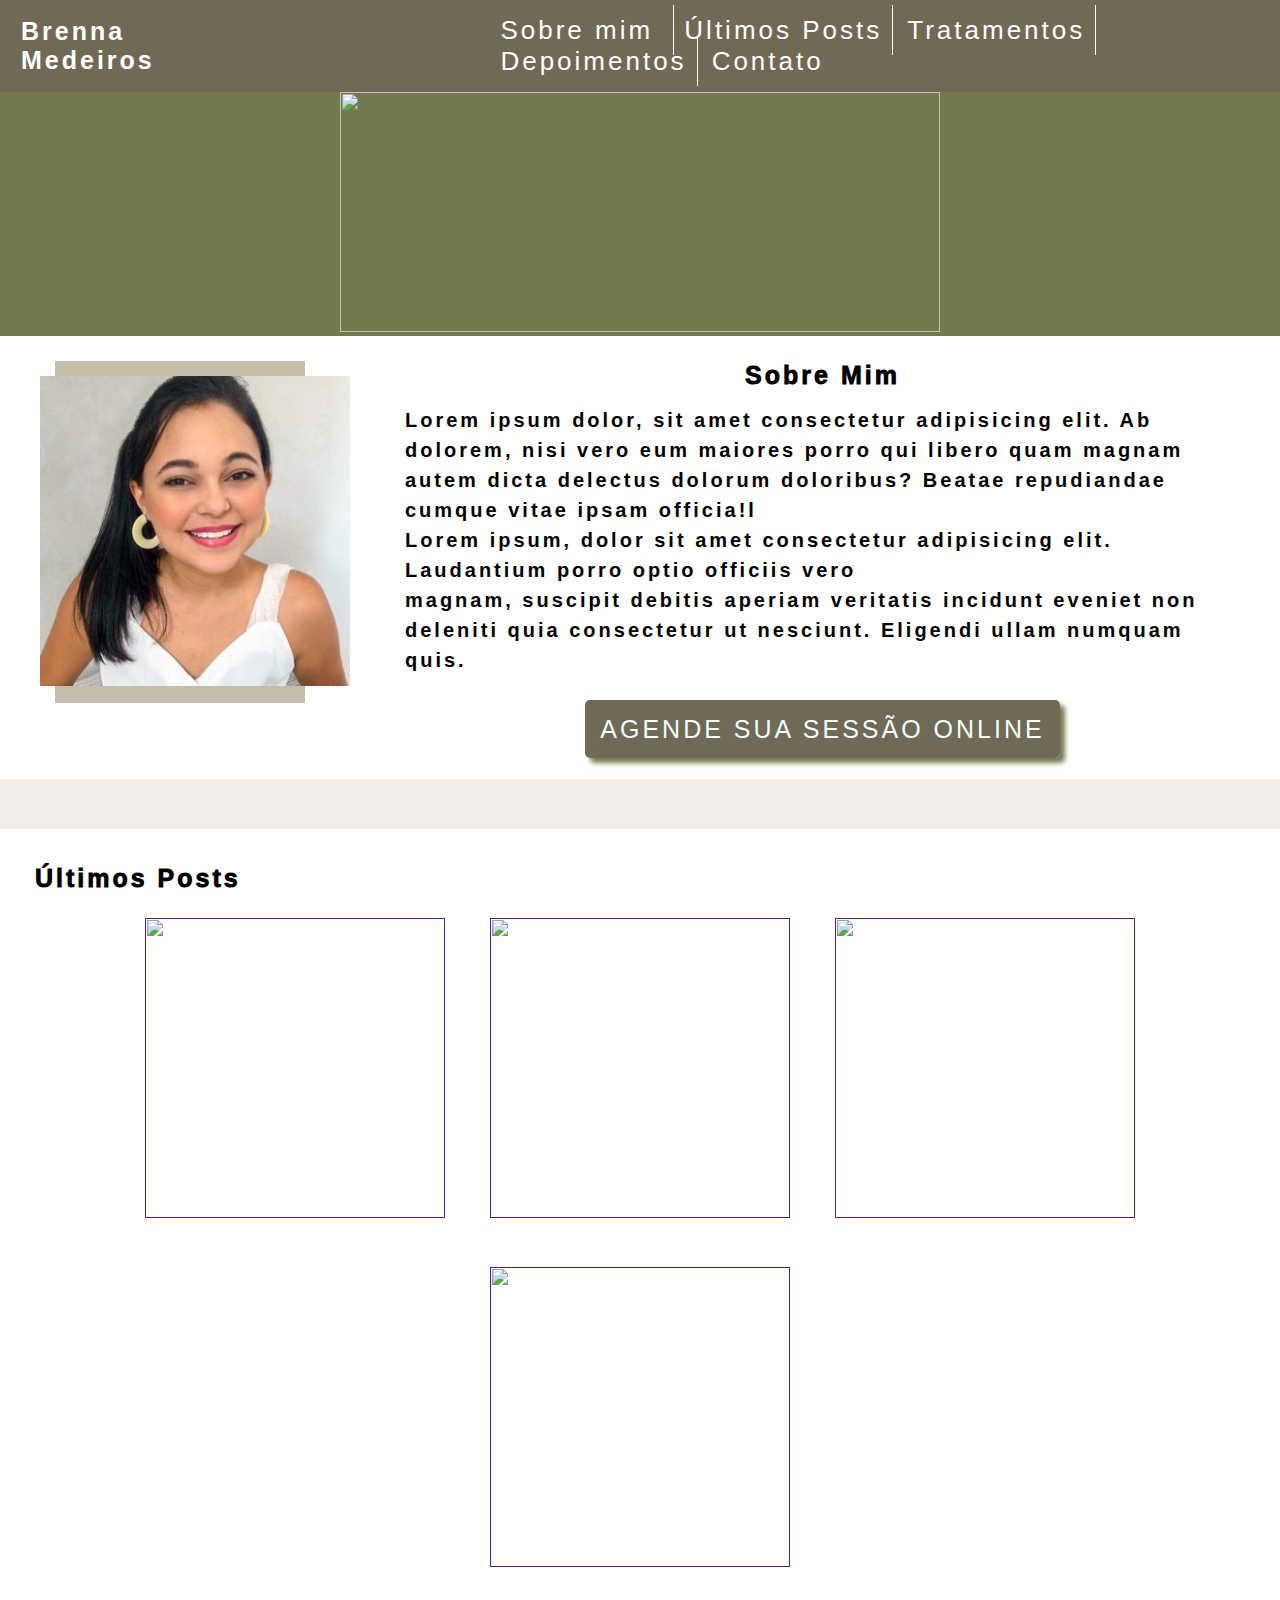
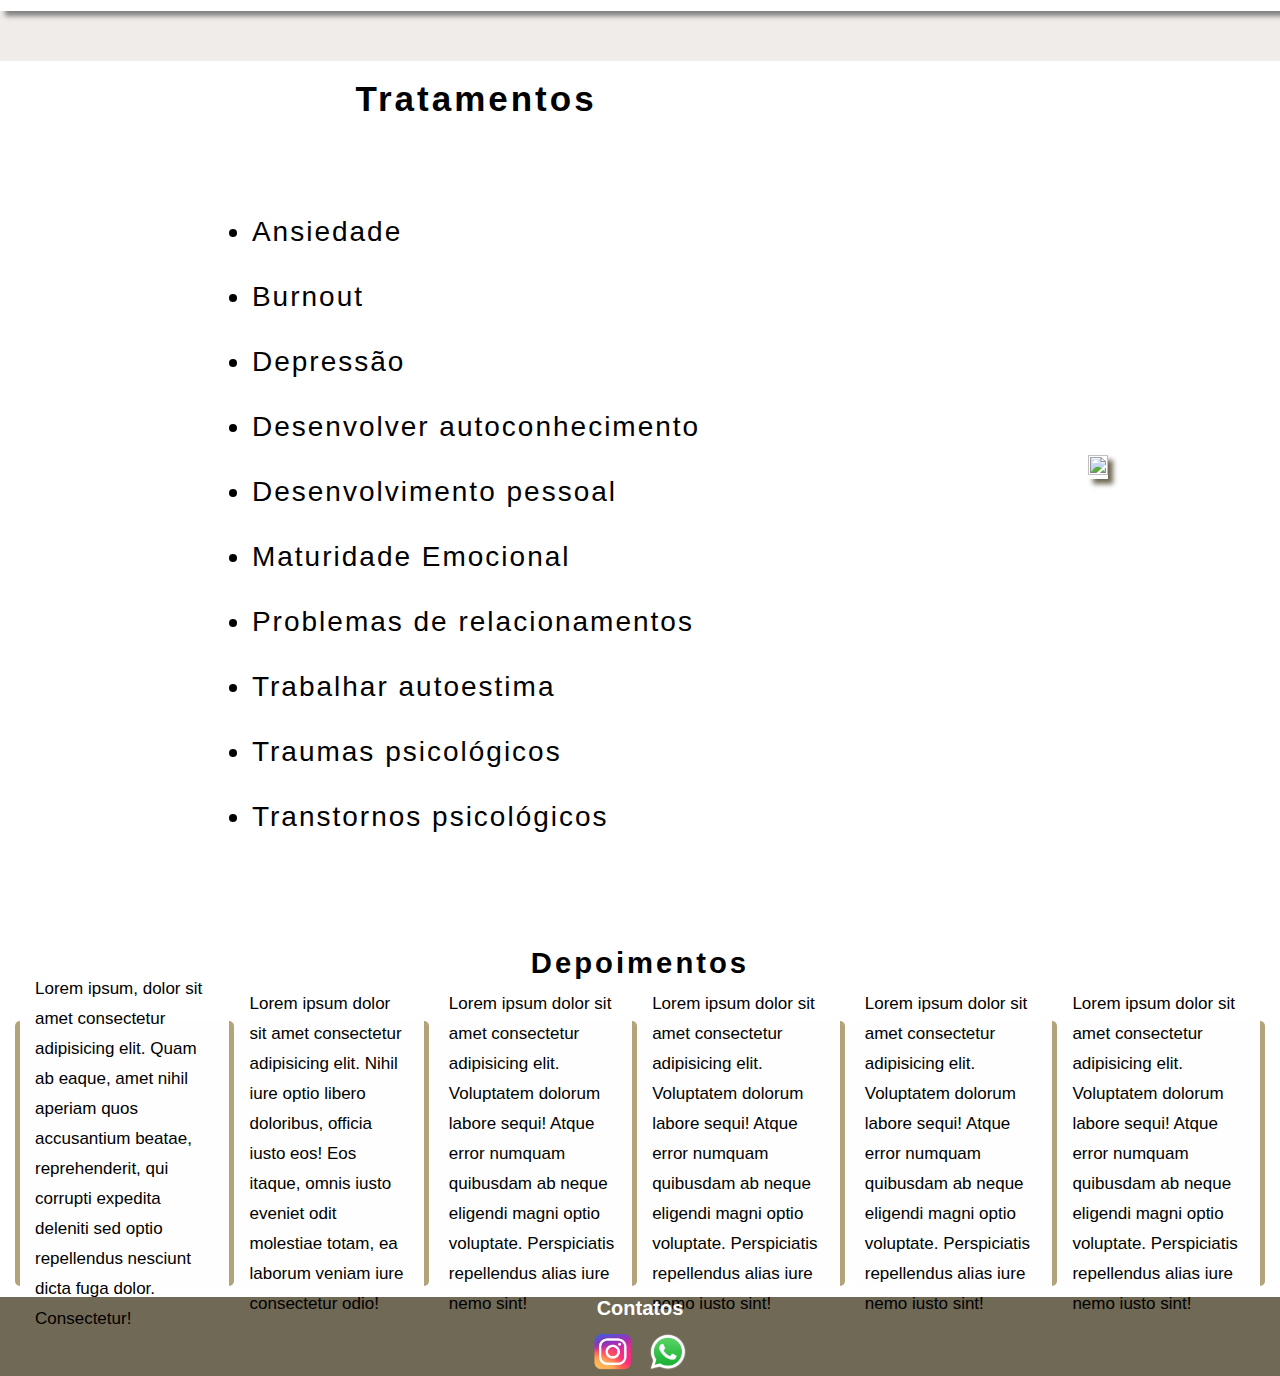
==== Home/index.html @ 942aada3 "Atualização projeto" ====
<!DOCTYPE html>
<html lang="pt-br">
<head>
    <meta charset="UTF-8">
    <meta http-equiv="X-UA-Compatible" content="IE=edge">
    <meta name="viewport" content="width=device-width, initial-scale=1.0">
    
    <link rel="stylesheet" href="style.css">
    <title>Brenna Medeiros</title>
    <script src="https://kit.fontawesome.com/e8763681a1.js" crossorigin="anonymous"></script>
</head>
<body> 
    <div id="conteiner-modal">
        <div class="modal">
            <nav class="nav-modal">
                <a onclick="closeModal()" class="aModal" href="#Sobre-Mim">Sobre mim</a>
                <a onclick="closeModal()" class="aModal" href="#Posts">Últimos Posts</a>
                <a onclick="closeModal()" class="aModal" href="#Tratamentos">Tratamentos</a>
                <a onclick="closeModal()" class="aModal" href="#Depoimentos">Depoimentos</a>
                <a onclick="closeModal()" class="aModal" href="#Contato">Contato</a>
            </nav>

            <div class="conteiner-closeModal">
                <i onclick="closeModal()" id="close-modal"class="fa-solid fa-xmark"></i>
            </div>
        </div>
    </div>
    <header>
        <div class="conteiner-cabecario">

          
            <div class="conteiner-logo">

                <h4 class="logo">Brenna Medeiros</h4>

            </div>
     

            <nav class="conteiner-nav" >

            <a style="border-right: 1px white solid; padding: 10px;" class="menu-cabecario" href="#Sobre-Mim">Sobre mim </a>
            <a style="border-right: 1px white solid; padding: 10px;" class="menu-cabecario" href="#Posts">Últimos Posts</a>
            <a style="border-right: 1px white solid; padding: 10px;" class="menu-cabecario" href="#Tratamentos">Tratamentos</a>
            <a style="border-right: 1px white solid; padding: 10px;" class="menu-cabecario" href="#Depoimentos">Depoimentos</a>
            <a style= "padding: 10px;" class="menu-cabecario" href="#Contato">Contato </a>
            </nav>

        <div class="conteiner-hamburguer">
            <i onclick="teste() " id="hamburguer" class="fas fa-bars"></i>
        </div>

        </div>

       
 
       

    </header>
    <div class="conteiner-imagem">
            <img class="img-cabecario" src="/imagens/img-cabecario.jpeg" alt="">
        </div>

    <section id="Sobre-Mim">

        <div class="section-topo">

            <div class="fundo-img-Brenna">
               
            </div>

        <div class="imagem-section-topo">
            <img class="foto-brenna" src="/Imagens/Foto-Brenna.jpg" alt="">
        </div>

        <div class="texto-section-topo">
            <h4 class="sobremim-topo">Sobre Mim</h4>
            <p class="lorem-section-topo">Lorem ipsum dolor, sit amet consectetur adipisicing elit. Ab  dolorem, nisi vero eum maiores porro qui libero quam magnam <br> autem dicta delectus dolorum doloribus? Beatae repudiandae cumque vitae ipsam officia!l <br> Lorem ipsum, dolor sit amet consectetur adipisicing elit. Laudantium porro optio officiis vero <br> magnam, suscipit debitis aperiam veritatis incidunt eveniet non deleniti quia consectetur ut nesciunt. Eligendi ullam numquam quis.</p>
            <a class="conteiner-agende" href="https://contate.me/Brenna-Medeiros"><span class="agende"> Agende sua sessão online</span> </a>  

        </div>
    </div>
    </section>
    <section id="Posts">
        <div class="conteiner-ultimos-posts">
            <div class="conteiner-posts" >
                <div class="texto-ultimos-posts">
                    <p >Últimos Posts</p>
                </div>
                <div class="ultimos-posts">
                    <a class="conteiner-post" href=""><img class="post" src="/imagens/img-post1.jpg" alt=""></a>
                    <a class="conteiner-post" href=""><img class="post" src="/imagens/img-post2.jpg" alt=""></a>
                    <a class="conteiner-post" href=""><img class="post" src="/imagens/img-post3.jpg" alt=""></a>
                    <a class="conteiner-post" href=""><img class="post" src="/imagens/img-post4.jpg" alt=""></a>
                </div>
            </div>
        </div>
    </section>
    <section id="Tratamentos">
        
        <div class="conteiner-tratamento">

            <div class="lista-tratamentos">

                <h3 style="font-family:  apple-system, BlinkMacSystemFont, 'Segoe UI', Roboto, Oxygen, Ubuntu, Cantarell, 'Open Sans', 'Helvetica Neue', sans-serif;font-size: 35px; letter-spacing: 3px;">Tratamentos</h3>

                <div class="lista">
                    <ul type="disc">
                        <li class="item-lista">Ansiedade</li>
                        <li class="item-lista">Burnout</li>
                        <li class="item-lista">Depressão</li>
                        <li class="item-lista">Desenvolver autoconhecimento</li>
                        <li class="item-lista">Desenvolvimento pessoal</li>
                        <li class="item-lista">Maturidade Emocional</li>
                        <li class="item-lista">Problemas de relacionamentos</li>
                        <li class="item-lista">Trabalhar autoestima</li>
                        <li class="item-lista">Traumas psicológicos</li>
                        <li class="item-lista">Transtornos psicológicos</li>
                    </ul>
                </div>

            </div>
                <div class="conteiner-img-tratamentos">
                    <img class="img-tratamento" src="/imagens/img-tratamento.jpg" alt="">
                </div>
        </div>

    </section>
    <section id="Depoimentos">
        <div class="conteiner-h3-depoimentos">
                <h3>Depoimentos</h3>
            </div>

        <div id="Dp" class="conteiner-depoimentos">
            
            <div class="depoimento1">
                <div>
                    <p class="lorem-depoimentos">
                    Lorem ipsum, dolor sit amet consectetur adipisicing elit. Quam ab eaque, amet nihil aperiam quos accusantium beatae, reprehenderit, qui corrupti expedita deleniti sed optio repellendus nesciunt dicta fuga dolor. Consectetur!
                    </p>
                </div>
            </div>

            <div class="depoimento2">
                <div>
                    <p class="lorem-depoimentos">
                    Lorem ipsum dolor sit amet consectetur adipisicing elit. Nihil iure optio libero doloribus, officia iusto eos! Eos itaque, omnis iusto eveniet odit molestiae totam, ea laborum veniam iure consectetur odio!
                    </p>
                </div>
            </div>

            <div class="depoimento3">
                <div>
                    <p class="lorem-depoimentos">
                    Lorem ipsum dolor sit amet consectetur adipisicing elit. Voluptatem dolorum labore sequi! Atque error numquam quibusdam ab neque eligendi magni optio voluptate. Perspiciatis repellendus alias iure nemo sint!
                    </p>
                </div>
            </div>
            <div class="depoimento4">
                <div>
                    <p class="lorem-depoimentos">
                    Lorem ipsum dolor sit amet consectetur adipisicing elit. Voluptatem dolorum labore sequi! Atque error numquam quibusdam ab neque eligendi magni optio voluptate. Perspiciatis repellendus alias iure nemo iusto sint!
                    </p>
                </div>
            </div>
            <div class="depoimento5">
                <div>
                    <p class="lorem-depoimentos">
                    Lorem ipsum dolor sit amet consectetur adipisicing elit. Voluptatem dolorum labore sequi! Atque error numquam quibusdam ab neque eligendi magni optio voluptate. Perspiciatis repellendus alias iure nemo iusto sint!
                    </p>
                </div>
            </div>
            <div class="depoimento6">
                <div>
                    <p class="lorem-depoimentos">
                    Lorem ipsum dolor sit amet consectetur adipisicing elit. Voluptatem dolorum labore sequi! Atque error numquam quibusdam ab neque eligendi magni optio voluptate. Perspiciatis repellendus alias iure nemo iusto sint!
                    </p>
                </div>
            </div>
        </div>
    </section>
   
    <footer id="Contato">
        <div class="conteiner-footer">
            <div >
                <h4 class="contato">Contatos</h4>
            </div>

            <div class="redes">
                <a href="https://www.instagram.com/brennamedeirospsi/">
                    <img class="redes-sociais" src="/Imagens/logo-insta-colorida.png" alt="">
                </a>
                <a href="https://contate.me/Brenna-Medeiros">
                    <img class="redes-sociais" src="/Imagens/logo-wpp.png" alt="">
                </a>
            </div>
        </div>
    </footer>
</body>
<script src="javaScript.js"></script>
</html>
---- Home/style.css ----
*{
    margin: 0;
    padding: 0;
    text-decoration: none;
}

body{
    position: relative;
    width: 100%;
    height: 100%;
}

@font-face{
    font-family: 'Segoe UI';
    src: url('/surface/Assets/css/fonts/all/normal/segoeui.eot');
    src: url('/surface/Assets/css/fonts/all/normal/segoeui.eot?#iefix') format('embedded-opentype'),
         url('/surface/Assets/css/fonts/all/normal/segoeui.woff') format('woff'),
         url('/surface/Assets/css/fonts/all/normal/segoeui.svg#SegoeUI') format('svg');
    font-weight: normal;
    font-style: normal;
}

.conteiner-cabecario{
    background-color: #706956;
    display: flex;
    flex-direction: row;
    justify-content:space-around;
    gap: 262px;
    align-items: center;
    padding: 15px;
}



.conteiner-logo{
    padding: 0px 6px;
}

.logo{
    font-family: apple-system, BlinkMacSystemFont, 'Segoe UI', Roboto, Oxygen, Ubuntu, Cantarell, 'Open Sans', 'Helvetica Neue', sans-serif;
    font-size: 25px;
    color: white;
    letter-spacing: 3px;
}

.menu-cabecario{
    color: white;
    letter-spacing: 3px;
    font-family: apple-system, BlinkMacSystemFont, 'Segoe UI', Roboto, Oxygen, Ubuntu, Cantarell, 'Open Sans', 'Helvetica Neue', sans-serif;
    font-size: 26px;
}



.menu-cabecario:hover{
    background-color: rgba(0, 0, 0, 0.05);
    transition: all 0.5s;
}

.conteiner-imagem{
    text-align: center;
    background-color: #727B4C;
    width: 100%;
}

.img-cabecario{
    width:600px;
    height:240px;
    
}

.imagem-section-topo{
    width: 40%;
    text-align: center;
    position: inherit;
}

.foto-brenna{
    height: 310px;
    padding: 15px;
}

.section-topo{
    display: flex;
    flex-direction: row;
    justify-content: space-evenly;
    margin-bottom: 10px;
    padding: 25px;
    position: relative;
    gap: 25px;
}

.texto-section-topo{
    background-color: white;
    display: flex;
    flex-direction: column;
    text-align: center;
    justify-content: space-around;
    letter-spacing: 3px;
}

.sobremim-topo{
    font-family: -apple-system, BlinkMacSystemFont, 'Segoe UI', Roboto, Oxygen, Ubuntu, Cantarell, 'Open Sans', 'Helvetica Neue', sans-serif;
    font-size: 25px;
    font-weight: 1000;
}

.lorem-section-topo{
    font-family: -apple-system, BlinkMacSystemFont, 'Segoe UI', Roboto, Oxygen, Ubuntu, Cantarell, 'Open Sans', 'Helvetica Neue', sans-serif;
    font-size: 20px;
    text-align: left;
    font-weight: 600;
    line-height: 30px;
    padding: 15px;
    margin-bottom: 25px;
}

.agende{
    background-color: #706956;
    padding: 15px;
    border-radius: 5px;
    text-transform: uppercase;
    color: azure;
    font-size: 25px;
    font-family: apple-system, BlinkMacSystemFont, 'Segoe UI', Roboto, Oxygen, Ubuntu, Cantarell, 'Open Sans', 'Helvetica Neue', sans-serif;;
    box-shadow: #727B4C 5px 5px 5px;
}

.conteiner-ultimos-posts{
    background-color: #F0ECE9;
    width: 100%;
    height: 100%;
    display: flex;
    flex-direction: row;
    justify-content: center;
    align-items: center;
    padding: 50px 0;
}

.conteiner-posts{
    background-color: white;
    width: 1400px;
    padding: 25px;
    box-shadow: 5px 5px 5px gray;
}

.ultimos-posts{
    width: auto;
    background-color: rgb(255, 255, 255);
    display: flex;
    flex-direction: row;
    flex-wrap: wrap;
    align-items: center;
    justify-content: center;
    gap: 45px;
    padding: 15px;
    
}

.texto-ultimos-posts{
    font-size: 25px;
    font-family: apple-system, BlinkMacSystemFont, 'Segoe UI', Roboto, Oxygen, Ubuntu, Cantarell, 'Open Sans', 'Helvetica Neue', sans-serif;
    padding: 10px;
    font-weight: 1000;
    letter-spacing: 3px;
}

.post{
    width: 300px;
    height: 300px;
}




.conteiner-tratamento{
    display: flex;
    flex-direction: row;
    align-items: center;
    justify-content: space-around;
    padding: 18px;
}

.lista-tratamentos{
    text-align: center;
}

.lista{
    padding: 80px;
    font-size: 28px;
    text-align: start;
    font-weight: 500;
    line-height: 65px;
    font-family: apple-system, BlinkMacSystemFont, 'Segoe UI', Roboto, Oxygen, Ubuntu, Cantarell, 'Open Sans', 'Helvetica Neue', sans-serif;
}

    .item-lista{
        font-family: apple-system, BlinkMacSystemFont, 'Segoe UI', Roboto, Oxygen, Ubuntu, Cantarell, 'Open Sans', 'Helvetica Neue', sans-serif;
        letter-spacing: 2px;
    }
.img-tratamento{
    width: 100%;
    height: 100%;
    box-shadow: 5px 5px 5px #706956;
    margin-bottom: 75px;
}

.conteiner-depoimentos{
    display: flex;
    flex-direction: row;
    padding: 41px 15px;
    height: 235px;
}

.depoimento1, .depoimento2, .depoimento3, .depoimento4, .depoimento5, .depoimento6{
    background-color: #FDFEFD;
    display: flex;
    flex-direction: row ;
    gap: 10px;
    padding: 15px;
    align-items: center;
    height: 100%;
    border-right: #b2a37a 5px solid;

    font-family: apple-system, BlinkMacSystemFont, 'Segoe UI', Roboto,
     Oxygen, Ubuntu, Cantarell, 'Open Sans', 'Helvetica Neue', sans-serif;
    font-size: 17px;
    line-height: 30px;
    font-weight: 500;

    
    border-radius: 5px;
   
}

.depoimento1{
    border-left: 5px solid #b2a37a;
}

.depoimento2, .depoimento4{
    margin-right: 5px;
}

.conteiner-footer{
    background-color: #706956;
    display: flex;
    flex-direction: column;
    align-items: center;
    justify-content: center;
    gap: 12px;
}

.conteiner-h3-depoimentos{
    text-align: center;
    font-size: 25px;
    font-family: apple-system, BlinkMacSystemFont, 'Segoe UI', Roboto, Oxygen, Ubuntu, Cantarell, 'Open Sans', 'Helvetica Neue', sans-serif;
    font-weight: 1000;
    letter-spacing: 3px;
    
}
.redes{
    display: flex;
    flex-direction: row;
    justify-content: center;
    align-items: center;
    gap: 15px;
}

.redes-sociais{
    width: 40px;
    height: 40px;
}

.contato{
    font-family: apple-system, BlinkMacSystemFont, 'Segoe UI', Roboto, Oxygen, Ubuntu, Cantarell, 'Open Sans', 'Helvetica Neue', sans-serif;
    font-size: 20px;
    font-weight: 770;
    color: #fff;
}

.division{
    display: none;
}

.fundo-img-Brenna{
    height: 342px;
    width: 250px;
    position: absolute;
    left: 55px;
    background-color: #C4BDAB;
    color: #C4BDAB;
}

#conteiner-modal{
   display: none;
}
.conteiner-hamburguer{
    display: none;
}
#hamburguer{
    display: none;
}
@media (max-width:1000px) {

    .conteiner-hamburguer{
        display: block;
    }
    #hamburguer{
        display: block;
        font-size: 20px;
        color: #fff;
    }


    #conteiner-modal{ 
        opacity: 0;
        visibility: visible;
        transition: all 0.5s;
        display: flex;
        width: 100%;
        height: 100%;
        position: absolute;

        background-color: #706956;
    }
    .modal{
        display: flex;
        flex-direction: row;
        justify-content: space-between;
        align-items: center;
        position: fixed;
        width: 100%;
    }

    .conteiner-closeModal{
        width: 20%;
        height: 100vh;
        text-align: center;
        padding: 15px 0;
        background-color:#5e5848;
    }
    #close-modal{
        font-size: 40px; 
        color:aliceblue;
        
        background-color: #5e5848;
    }

    .nav-modal{
        display: flex;
        flex-direction: column;
        justify-content: space-around;
        align-items: center;
        height: 100vh;
        width: 80%;
        background-color: #706956;
    }
    .aModal{
        color: white;
        font-size: 20px;
        font-family: apple-system, BlinkMacSystemFont, 'Segoe UI', Roboto, Oxygen, Ubuntu, Cantarell, 'Open Sans', 'Helvetica Neue', sans-serif;
    }
    .aModal:hover{
        background-color: rgba(0, 0, 0, 0.8);
    }
    .conteiner-nav{
        display: none;
    }

    .conteiner-cabecario{
        font-size: 10px;
        width: 93%;
        position: fixed;
        gap: 0px;

    }



    .logo{
        font-size: 15px;
        text-align: center;
    }

    .img-cabecario{
        width: 100%;
        height: 144px;

    }

    .imagem-section-topo{
        width: 100%;
    }

    .foto-brenna{
        box-shadow: 5px 5px 5px #706956;
    }

    .fundo-img-Brenna{
        display: none;
    }

   .item-lista{
       font-size: 15px;
   }
   .lista{
       line-height: 40px;
   }
    
    .section-topo{
        display: flex;
        flex-direction: column;
        align-items: center;
        gap: 35px;
        position: initial;
    }

    .texto-section-topo{
        width: 94%;
        display: flex;
        flex-direction: column;
        align-items: center;
        background-color: rgb(255, 255, 255);
    }

    .conteiner-agende{
        width: 94%;
    }

    .lorem-section-topo{
        width: 94%;
        text-align: center;
    }

    .conteiner-footer{
        display: flex;
    }

    .texto-ultimos-posts{
        text-align: center;
    }

    .agende{
        font-size: 15px;
    }

    .post{
        width: 100%;
        height: 100%;
    }

    .conteiner-agende{
        width: 100%;
    }

    .conteiner-tratamento{
        display: flex;
        flex-direction: column;

    }

    .lista-tratamentos{
        width: 100%;
    }

    .img-tratamento{
        width: 100%;
        height: 100%;
    }

    .conteiner-img-tratamentos{
        height: 260px;
        margin-bottom: 30px;
    }

    .conteiner-depoimentos{
        height: 280px;
        gap: 0;
    }


    .depoimento4, .depoimento5, .depoimento6{
        display: none;
    }

    .depoimento1{
        border-left: #b2a37a 3px solid;
    }

    .depoimento1, .depoimento2, .depoimento3{
        border-right: #b2a37a 3px solid;;
    }

    .lorem-depoimentos{
        font-size: 10px;
        line-height: 19px;
        text-align: start;
    }

    .redes-sociais{
        width: 33px;
        height: 33px;
    }
    }
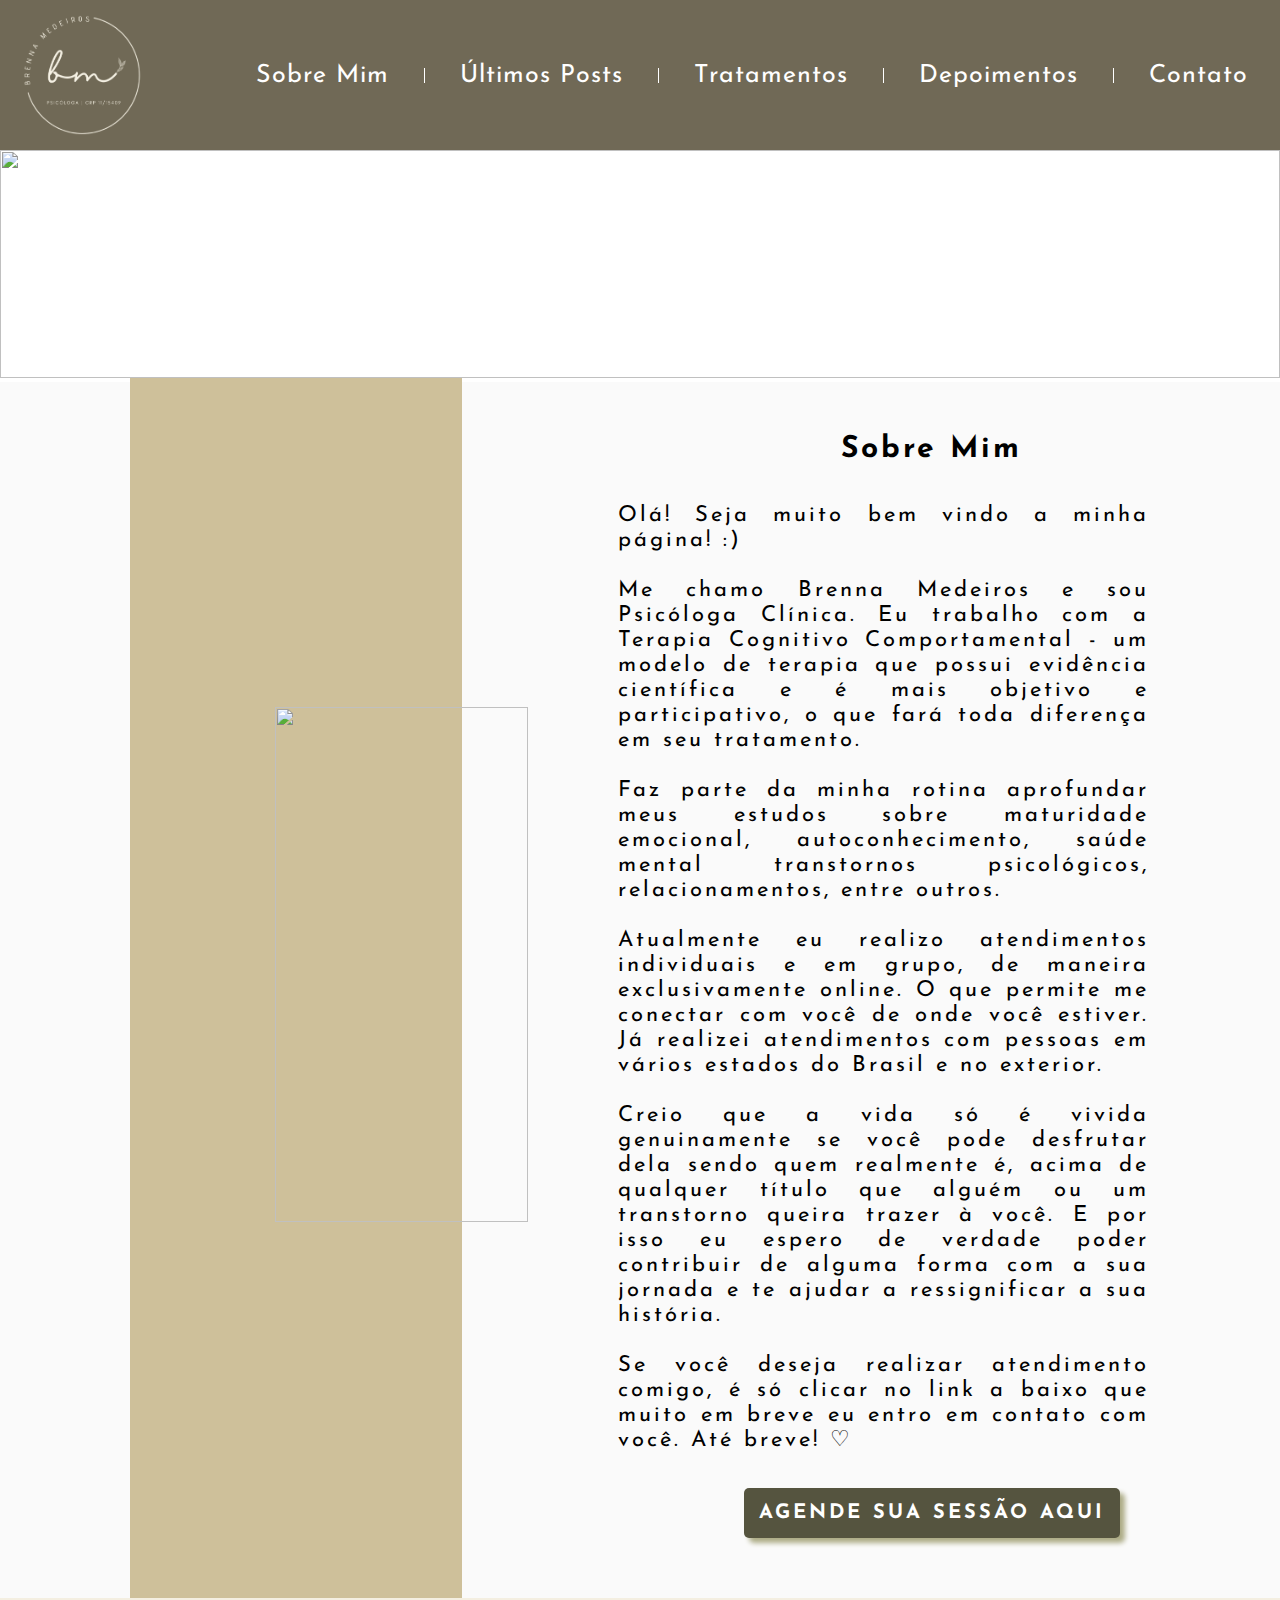
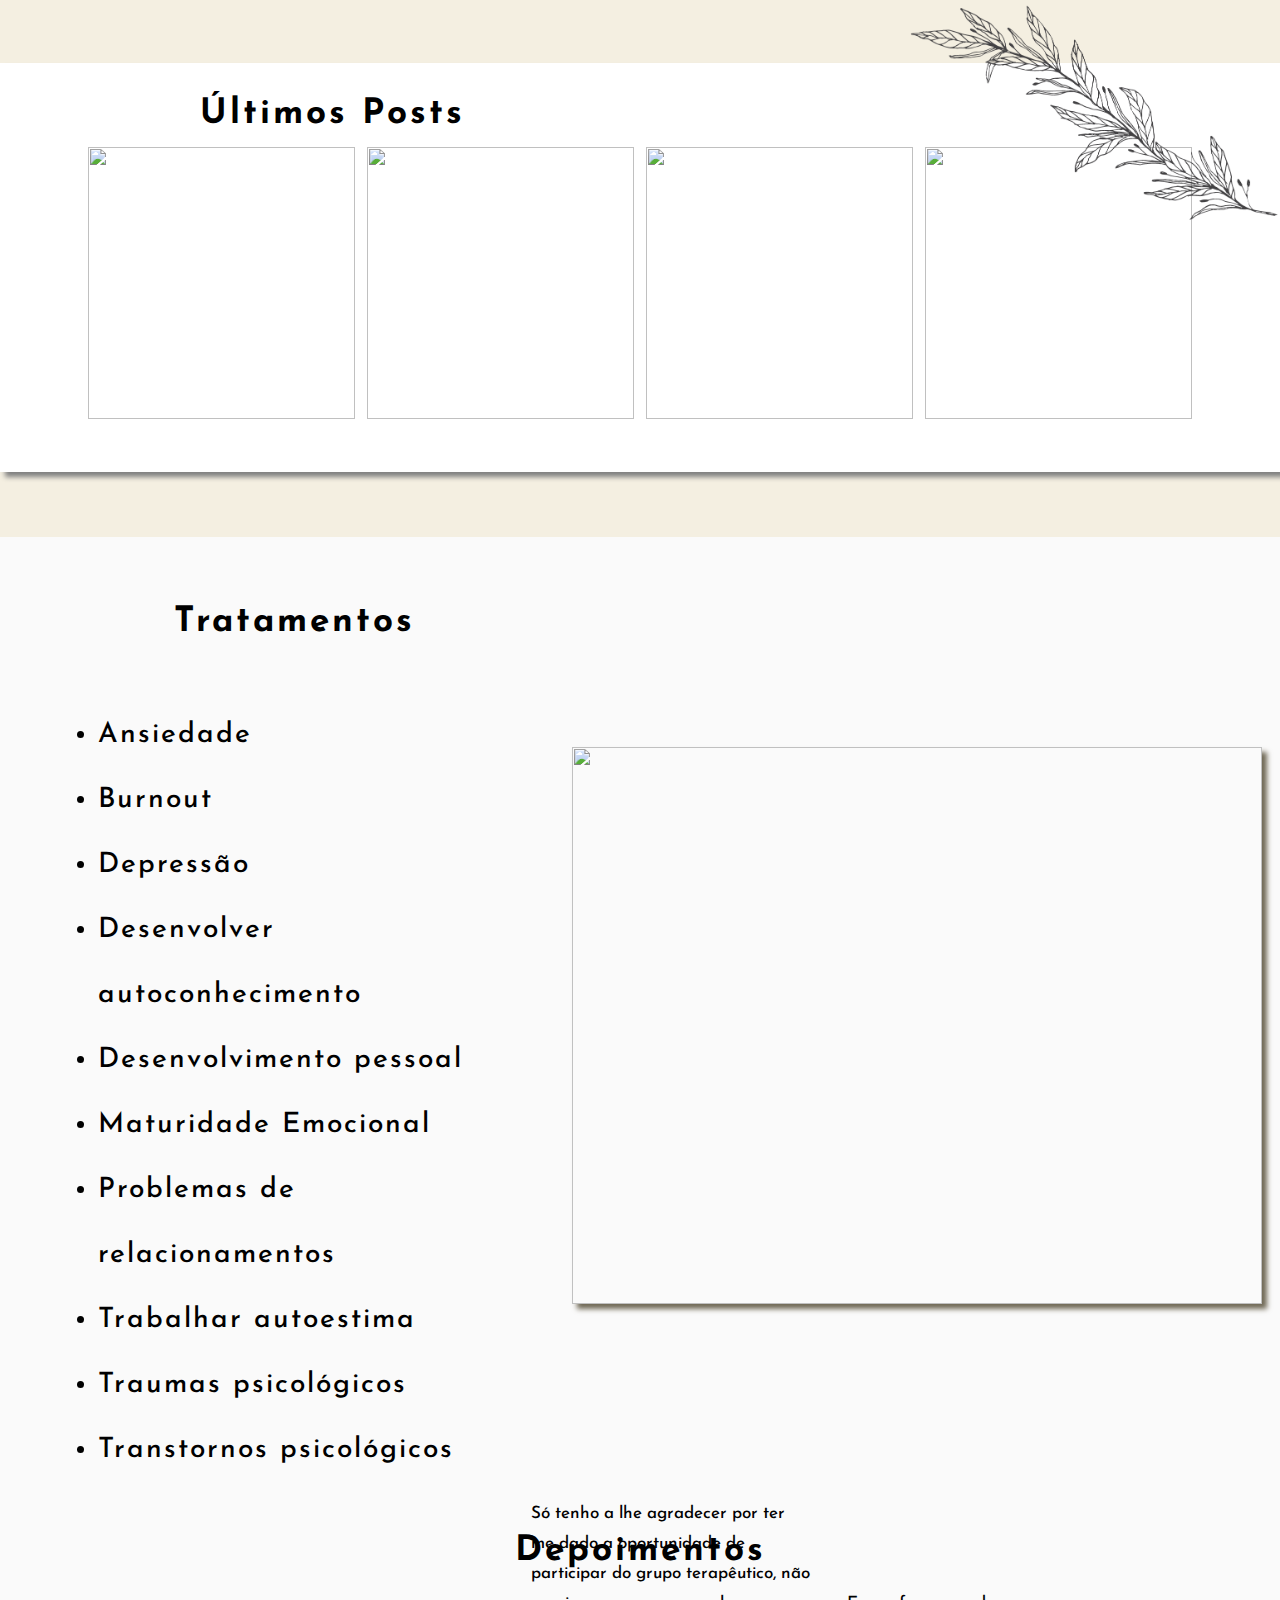
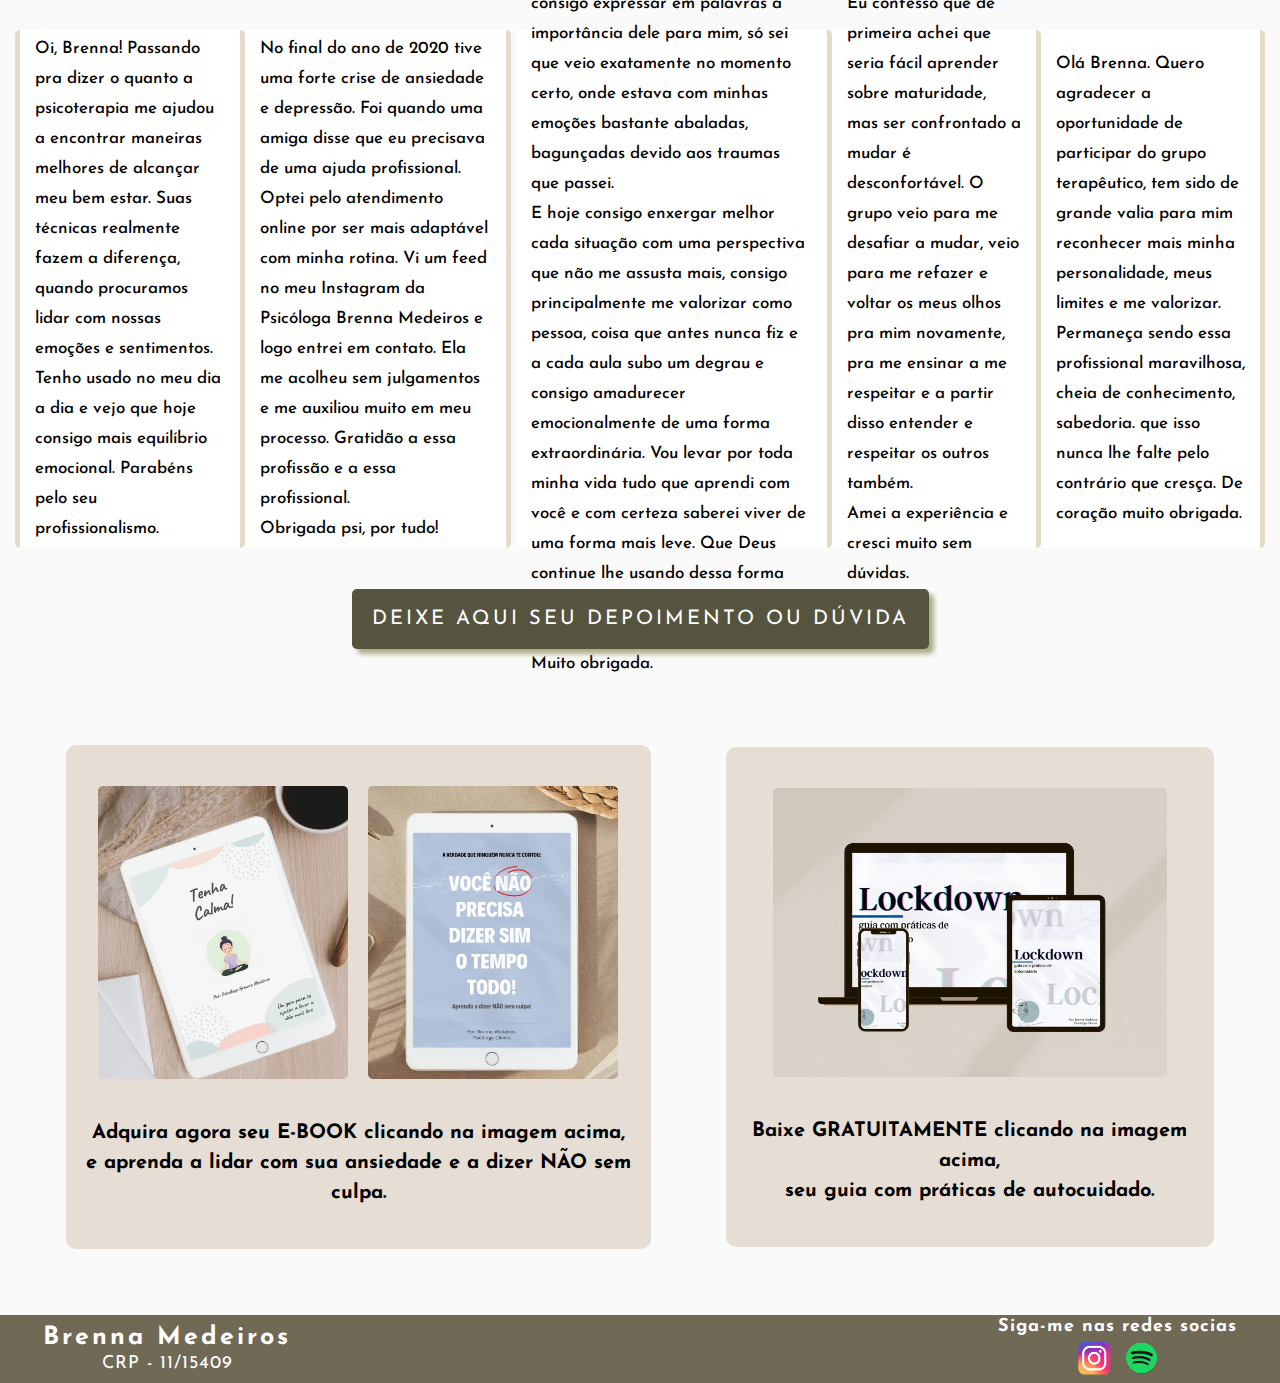
==== commit 091a30be: "atualização projeto dia 26/05/2022" ====
--- a/Home/index.html
+++ b/Home/index.html
@@ -7,60 +7,57 @@
     
     <link rel="stylesheet" href="style.css">
     <title>Brenna Medeiros</title>
+    <link rel="preconnect" href="https://fonts.googleapis.com">
+    <link rel="preconnect" href="https://fonts.gstatic.com" crossorigin>
+    <link href="https://fonts.googleapis.com/css2?family=Josefin+Sans&display=swap" rel="stylesheet">
+    <link href="https://fonts.googleapis.com/css2?family=Josefin+Sans:wght@400;500&display=swap" rel="stylesheet">
     <script src="https://kit.fontawesome.com/e8763681a1.js" crossorigin="anonymous"></script>
+    <script src="https://cdnjs.cloudflare.com/ajax/libs/jquery/3.3.1/jquery.min.js"></script>
+    <script src="https://cdn.jsdelivr.net/npm/slick-carousel@1.8.1/slick/slick.min.js"></script>
+    <link href="https://cdn.jsdelivr.net/npm/slick-carousel@1.8.1/slick/slick.css" rel="stylesheet"/>
+    <link href="https://cdn.jsdelivr.net/npm/slick-carousel@1.8.1/slick/slick-theme.css" rel="stylesheet"/>
+
 </head>
 <body> 
-    <div id="conteiner-modal">
-        <div class="modal">
-            <nav class="nav-modal">
-                <a onclick="closeModal()" class="aModal" href="#Sobre-Mim">Sobre mim</a>
-                <a onclick="closeModal()" class="aModal" href="#Posts">Últimos Posts</a>
-                <a onclick="closeModal()" class="aModal" href="#Tratamentos">Tratamentos</a>
-                <a onclick="closeModal()" class="aModal" href="#Depoimentos">Depoimentos</a>
-                <a onclick="closeModal()" class="aModal" href="#Contato">Contato</a>
-            </nav>
-
-            <div class="conteiner-closeModal">
-                <i onclick="closeModal()" id="close-modal"class="fa-solid fa-xmark"></i>
-            </div>
-        </div>
-    </div>
+
     <header>
+<!--Sessão do cabeçario-->
         <div class="conteiner-cabecario">
-
-          
-            <div class="conteiner-logo">
-
-                <h4 class="logo">Brenna Medeiros</h4>
-
-            </div>
-     
-
-            <nav class="conteiner-nav" >
-
-            <a style="border-right: 1px white solid; padding: 10px;" class="menu-cabecario" href="#Sobre-Mim">Sobre mim </a>
-            <a style="border-right: 1px white solid; padding: 10px;" class="menu-cabecario" href="#Posts">Últimos Posts</a>
-            <a style="border-right: 1px white solid; padding: 10px;" class="menu-cabecario" href="#Tratamentos">Tratamentos</a>
-            <a style="border-right: 1px white solid; padding: 10px;" class="menu-cabecario" href="#Depoimentos">Depoimentos</a>
-            <a style= "padding: 10px;" class="menu-cabecario" href="#Contato">Contato </a>
-            </nav>
-
-        <div class="conteiner-hamburguer">
-            <i onclick="teste() " id="hamburguer" class="fas fa-bars"></i>
-        </div>
-
+           <div class="conteiner-logo">
+                <img class="logo" src="/Imagens/logo-brenna1.png" alt="Minha Logo">
+           </div>
+           <nav class="conteiner-nav">
+
+               <a class="menu-nav" href="#Sobre-Mim">Sobre Mim</a>
+               <div class="divisao-menu"></div>
+
+               <a class="menu-nav" href="#Posts">Últimos Posts</a>
+               <div class="divisao-menu"></div>
+
+               <a class="menu-nav" href="#Tratamentos">Tratamentos</a>
+               <div class="divisao-menu"></div>
+
+               <a class="menu-nav" href="#Depoimentos">Depoimentos</a>
+               <div class="divisao-menu"></div>
+
+               <a class="menu-nav" href="#Contato">Contato</a>
+
+           </nav>
         </div>
 
        
  
        
-
-    </header>
-    <div class="conteiner-imagem">
-            <img class="img-cabecario" src="/imagens/img-cabecario.jpeg" alt="">
-        </div>
-
-    <section id="Sobre-Mim">
+<!--Imagem abaixo do cabeçario-->
+    </header> 
+    
+    <div class="conteiner-imagem-cabecario">
+            <img class="img-cabecario" src="/imagens/img-cabecario1.jpeg" alt="">
+        </div>
+
+
+<!--Sessão Sobre Mim-->
+    <section id="Sobre-Mim"> 
 
         <div class="section-topo">
 
@@ -68,40 +65,76 @@
                
             </div>
 
-        <div class="imagem-section-topo">
-            <img class="foto-brenna" src="/Imagens/Foto-Brenna.jpg" alt="">
+        <div class="conteiner-foto-brenna">
+            <img class="foto-brenna" src="/Imagens/fotoperfilBrenna.jpg" alt="">
         </div>
 
         <div class="texto-section-topo">
-            <h4 class="sobremim-topo">Sobre Mim</h4>
-            <p class="lorem-section-topo">Lorem ipsum dolor, sit amet consectetur adipisicing elit. Ab  dolorem, nisi vero eum maiores porro qui libero quam magnam <br> autem dicta delectus dolorum doloribus? Beatae repudiandae cumque vitae ipsam officia!l <br> Lorem ipsum, dolor sit amet consectetur adipisicing elit. Laudantium porro optio officiis vero <br> magnam, suscipit debitis aperiam veritatis incidunt eveniet non deleniti quia consectetur ut nesciunt. Eligendi ullam numquam quis.</p>
-            <a class="conteiner-agende" href="https://contate.me/Brenna-Medeiros"><span class="agende"> Agende sua sessão online</span> </a>  
+            <h1 class="sobremim-topo">Sobre Mim</h1>
+            <p class="lorem-section-topo">
+                Olá! Seja muito bem vindo a minha página! :) 
+                <br>
+                <br>
+                Me chamo Brenna Medeiros e sou Psicóloga Clínica. Eu trabalho com a Terapia Cognitivo Comportamental - um modelo de terapia que possui evidência científica e é mais objetivo e participativo, o que fará toda diferença em seu tratamento.  
+                <br>
+                <br>
+                Faz parte da minha rotina aprofundar meus estudos sobre maturidade emocional, autoconhecimento, saúde mental transtornos psicológicos, relacionamentos, entre outros.
+                <br>
+                <br>
+                Atualmente eu realizo atendimentos individuais e em grupo, de maneira exclusivamente online. O que permite me conectar com você de onde você estiver. Já realizei atendimentos com pessoas em vários estados do Brasil e no exterior. 
+                <br>
+                <br>
+                Creio que a vida só é vivida genuinamente se você pode desfrutar dela sendo quem realmente é, acima de qualquer título que alguém ou um transtorno queira trazer à você. E por isso eu espero de verdade poder contribuir de alguma forma com a sua jornada e te ajudar a ressignificar a sua história.  
+                <br>
+                <br>
+                Se você deseja realizar atendimento comigo, é só clicar no link a baixo que muito em breve eu entro em contato com você. Até breve! ♡ 
+            </p>
+            <a target="_blank" class="conteiner-agende" href="https://forms.gle/q9S2kZzSPoWjq9979"><button class="agende"> Agende sua sessão aqui</button> </a>  
 
         </div>
     </div>
     </section>
+
+<!--Sessão dos posts-->
+    
     <section id="Posts">
         <div class="conteiner-ultimos-posts">
+            <img class="planta-posts" src="/Imagens/plantinha1.png" alt="">
             <div class="conteiner-posts" >
+
                 <div class="texto-ultimos-posts">
-                    <p >Últimos Posts</p>
-                </div>
-                <div class="ultimos-posts">
-                    <a class="conteiner-post" href=""><img class="post" src="/imagens/img-post1.jpg" alt=""></a>
-                    <a class="conteiner-post" href=""><img class="post" src="/imagens/img-post2.jpg" alt=""></a>
-                    <a class="conteiner-post" href=""><img class="post" src="/imagens/img-post3.jpg" alt=""></a>
-                    <a class="conteiner-post" href=""><img class="post" src="/imagens/img-post4.jpg" alt=""></a>
-                </div>
-            </div>
+                    <h3 >Últimos Posts</h3>
+                </div>
+    
+                        <div class="ultimos-posts">
+                            <a target="_blank" class="" href="https://www.instagram.com/p/CYkJ6lGFtGN/"><img class="post" src="/imagens/img-post1.jpg" alt=""></a>
+                            
+                        
+                            <a target="_blank" class="" href="https://www.instagram.com/p/CdbpLdJJoI7/"><img class="post" src="/imagens/img-post2.jpg" alt=""></a>
+
+                       
+                            <a target="_blank" class="" href="https://www.instagram.com/p/CRzg7qVHxfX/"><img class="post" src="/imagens/img-post3.jpg" alt=""></a>
+
+                        
+                            <a target="_blank" class="" href="https://www.instagram.com/p/CUbPAZSsrGH/"><img class="post" src="/imagens/img-post4.jpg" alt=""></a> 
+
+                        </div>
+                
+                </div>
+            </div>
+
+           
         </div>
     </section>
+
+<!--Sessão dos Tratamentos-->
     <section id="Tratamentos">
         
         <div class="conteiner-tratamento">
 
             <div class="lista-tratamentos">
 
-                <h3 style="font-family:  apple-system, BlinkMacSystemFont, 'Segoe UI', Roboto, Oxygen, Ubuntu, Cantarell, 'Open Sans', 'Helvetica Neue', sans-serif;font-size: 35px; letter-spacing: 3px;">Tratamentos</h3>
+                <h3 class="h3-tratamentos">Tratamentos</h3>
 
                 <div class="lista">
                     <ul type="disc">
@@ -119,15 +152,20 @@
                 </div>
 
             </div>
-                <div class="conteiner-img-tratamentos">
-                    <img class="img-tratamento" src="/imagens/img-tratamento.jpg" alt="">
-                </div>
+
+            <div class="conteiner-img-tratamentos">
+                <img class="img-tratamento" src="/imagens/img-tratamento.jpg" alt="">
+             </div>
+
         </div>
 
     </section>
+
+<!--Sessão de Depoimentos-->  
+
     <section id="Depoimentos">
         <div class="conteiner-h3-depoimentos">
-                <h3>Depoimentos</h3>
+                <h3 style="padding: 20px" >Depoimentos</h3>
             </div>
 
         <div id="Dp" class="conteiner-depoimentos">
@@ -135,7 +173,8 @@
             <div class="depoimento1">
                 <div>
                     <p class="lorem-depoimentos">
-                    Lorem ipsum, dolor sit amet consectetur adipisicing elit. Quam ab eaque, amet nihil aperiam quos accusantium beatae, reprehenderit, qui corrupti expedita deleniti sed optio repellendus nesciunt dicta fuga dolor. Consectetur!
+                        <i class="fa-solid fa-quote-left"></i>
+                        Oi, Brenna! Passando pra dizer o quanto a psicoterapia me ajudou a encontrar maneiras melhores de alcançar meu bem estar. Suas técnicas realmente fazem a diferença, quando procuramos lidar com nossas emoções e sentimentos. Tenho usado no meu dia a dia e vejo que hoje consigo mais equilíbrio emocional. Parabéns pelo seu profissionalismo. <i class="fa-solid fa-quote-right"></i> 
                     </p>
                 </div>
             </div>
@@ -143,58 +182,123 @@
             <div class="depoimento2">
                 <div>
                     <p class="lorem-depoimentos">
-                    Lorem ipsum dolor sit amet consectetur adipisicing elit. Nihil iure optio libero doloribus, officia iusto eos! Eos itaque, omnis iusto eveniet odit molestiae totam, ea laborum veniam iure consectetur odio!
+                        <i class="fa-solid fa-quote-left"></i>
+                        No final do ano de 2020 tive uma forte crise de ansiedade e depressão. Foi quando uma amiga disse que eu precisava de uma ajuda profissional. Optei pelo atendimento online por ser mais adaptável com minha rotina. Vi um feed no meu Instagram da Psicóloga Brenna Medeiros e logo entrei em contato. Ela me acolheu sem julgamentos e me auxiliou muito em meu processo. Gratidão a essa profissão e a essa profissional. <br>
+                        Obrigada psi, por tudo! <i class="fa-solid fa-quote-right"></i>                    
                     </p>
                 </div>
             </div>
 
             <div class="depoimento3">
-                <div>
+
                     <p class="lorem-depoimentos">
-                    Lorem ipsum dolor sit amet consectetur adipisicing elit. Voluptatem dolorum labore sequi! Atque error numquam quibusdam ab neque eligendi magni optio voluptate. Perspiciatis repellendus alias iure nemo sint!
-                    </p>
-                </div>
-            </div>
-            <div class="depoimento4">
-                <div>
-                    <p class="lorem-depoimentos">
-                    Lorem ipsum dolor sit amet consectetur adipisicing elit. Voluptatem dolorum labore sequi! Atque error numquam quibusdam ab neque eligendi magni optio voluptate. Perspiciatis repellendus alias iure nemo iusto sint!
-                    </p>
-                </div>
-            </div>
+                        <i class="fa-solid fa-quote-left"></i>
+                        Só tenho a lhe agradecer por ter me dado a oportunidade de participar do grupo terapêutico, não consigo expressar em palavras a importância dele para mim, só sei que veio exatamente no momento certo, onde estava com minhas emoções bastante abaladas, bagunçadas devido aos traumas que passei. <br>
+                        E hoje consigo enxergar melhor cada situação com uma perspectiva que não me assusta mais, consigo principalmente me valorizar como pessoa, coisa que antes nunca fiz e a cada aula subo um degrau e consigo amadurecer emocionalmente de uma forma extraordinária.
+                        Vou levar por toda minha vida tudo que aprendi com você e com certeza saberei viver de uma forma mais leve. Que Deus continue lhe usando dessa forma tão linda, gentil e sensível a história de todos que cruzam seu caminho. Muito obrigada. <i class="fa-solid fa-quote-right"></i>                    
+                    </p>
+             
+        </div>
             <div class="depoimento5">
                 <div>
-                    <p class="lorem-depoimentos">
-                    Lorem ipsum dolor sit amet consectetur adipisicing elit. Voluptatem dolorum labore sequi! Atque error numquam quibusdam ab neque eligendi magni optio voluptate. Perspiciatis repellendus alias iure nemo iusto sint!
+                    <p class="lorem-depoimentos"> 
+                        <i class="fa-solid fa-quote-left"> </i>
+                        Eu confesso que de primeira achei que seria fácil aprender sobre maturidade, mas ser confrontado a mudar é desconfortável. O grupo veio para me desafiar a mudar, veio para me refazer e voltar os meus olhos pra mim novamente, pra me ensinar a me respeitar e a partir disso entender e respeitar os outros também. <br>
+                        Amei a experiência e cresci muito sem dúvidas. <i class="fa-solid fa-quote-right"></i>                     
                     </p>
                 </div>
             </div>
             <div class="depoimento6">
                 <div>
                     <p class="lorem-depoimentos">
-                    Lorem ipsum dolor sit amet consectetur adipisicing elit. Voluptatem dolorum labore sequi! Atque error numquam quibusdam ab neque eligendi magni optio voluptate. Perspiciatis repellendus alias iure nemo iusto sint!
-                    </p>
-                </div>
-            </div>
-        </div>
+                        <i class="fa-solid fa-quote-left"></i>
+                        Olá Brenna. Quero agradecer a oportunidade de participar do grupo terapêutico, tem sido de grande valia para mim reconhecer mais minha personalidade, meus limites e me valorizar. Permaneça sendo essa profissional maravilhosa, cheia de conhecimento, sabedoria. que isso nunca lhe falte pelo contrário que cresça. De coração muito obrigada. <i class="fa-solid fa-quote-right"></i>                    
+                    </p>
+                </div>
+            </div>
+            
+        </div>
+        <div class="conteiner-botao-depoimentos">
+                <a target="_blank" href="https://forms.gle/zk8CEaquWXt8bypLA"><input class="botao-depoimentos" type="button" value="Deixe aqui seu depoimento ou dúvida"></a>
+            </div>
     </section>
+
+    <!--INICIO  ÚLTIMA SESSÃO-->
+    
+<!--<a target="_blank" href="https://drive.google.com/file/d/1Q_3vkPF13GyfDVqhfqr2auO3DIImHBqZ/view"> LINK GUIA-->
+    <!--#e6ded4 COR GUIA E EBOOK*/-->    
+    
+    <div class="conteiner-ultima-section">
+
+        <div class="conteiner-ebooks-texto">
+
+            <div class="pai-ebooks">
+
+                <a target="_blank" href="https://sun.eduzz.com/372862">
+                    <img class="ebook" src="/Imagens/ebook1.jpeg" alt="">
+                </a>
+                <a target="_blank" href="https://hotmart.com/pt-br/marketplace/produtos/voce-nao-precisa-dizer-sim-o-tempo-todo/H62393395W">
+                    <img class="ebook" src="/Imagens/ebook2.jpeg" alt="">
+                </a>
+
+            </div>
+            <p class="p-ebook">
+                Adquira agora seu E-BOOK clicando na imagem acima,<br> 
+                e aprenda a lidar com sua ansiedade  e a dizer <strong>NÃO</strong> sem culpa.
+            </p>
+
+        </div>
+
+        <div class="conteiner-guia">
+
+            <a target="_blank" href="https://drive.google.com/file/d/1Q_3vkPF13GyfDVqhfqr2auO3DIImHBqZ/view">
+              <img class="guia" src="/Imagens/guia.jpeg" alt="">
+            </a>
+
+            <p class="p-guia">Baixe <strong>GRATUITAMENTE </strong>clicando na imagem acima, <br> 
+                seu guia com práticas de autocuidado.
+            </p>
+        </div>
+
+    </div>
+
+    <!--FIM ÚLTIMA SESSÃO-->
    
+<!--Footer com contatos-->
     <footer id="Contato">
+
         <div class="conteiner-footer">
-            <div >
-                <h4 class="contato">Contatos</h4>
-            </div>
-
-            <div class="redes">
-                <a href="https://www.instagram.com/brennamedeirospsi/">
-                    <img class="redes-sociais" src="/Imagens/logo-insta-colorida.png" alt="">
-                </a>
-                <a href="https://contate.me/Brenna-Medeiros">
-                    <img class="redes-sociais" src="/Imagens/logo-wpp.png" alt="">
-                </a>
-            </div>
-        </div>
+
+            <div class="conteiner-texto-footer">
+
+                <h2 class="h2-footer">Brenna Medeiros</h2>
+                <p class="crp">CRP - 11/15409</p>
+
+            </div>
+            <div class="conteiner-redes">
+
+                <p class="texto-redes">Siga-me nas redes socias</p>
+
+                <div class="redes">
+
+                    <a target="_blank" href="https://www.instagram.com/brennamedeirospsi/">
+                        <img class="logo-insta" src="/Imagens/logo-insta-colorida.png" alt="">
+                    </a>
+
+                    <a target="_blank" href="https://open.spotify.com/show/0nMtFuN88oYtbGBBghLbK2?go=1&sp_cid=e9d0e513f5659a664e50c19dca518ef4&utm_source=embed_player_p&utm_medium=desktop&nd=1">
+                        <img class="logo-spotify" src="/Imagens/logo-spotify.png" alt="">
+                    </a>
+
+                </div>
+
+            </div>
+
+        </div>
+
     </footer>
+
 </body>
+
 <script src="javaScript.js"></script>
+
 </html>--- a/Home/style.css
+++ b/Home/style.css
@@ -2,146 +2,182 @@
     margin: 0;
     padding: 0;
     text-decoration: none;
+    font-family: 'Josefin Sans', sans-serif;
 }
 
 body{
-    position: relative;
+    background-color: #fafafa;
     width: 100%;
     height: 100%;
 }
-
-@font-face{
-    font-family: 'Segoe UI';
-    src: url('/surface/Assets/css/fonts/all/normal/segoeui.eot');
-    src: url('/surface/Assets/css/fonts/all/normal/segoeui.eot?#iefix') format('embedded-opentype'),
-         url('/surface/Assets/css/fonts/all/normal/segoeui.woff') format('woff'),
-         url('/surface/Assets/css/fonts/all/normal/segoeui.svg#SegoeUI') format('svg');
-    font-weight: normal;
-    font-style: normal;
-}
+@import url('https://fonts.googleapis.com/css2?family=Josefin+Sans&display=swap');
+@import url('https://fonts.googleapis.com/css2?family=Josefin+Sans:wght@400;500&display=swap');
+
+
+
+ /*-----------------------------------------------------INICIO CABECARIO-------------------------------------------------------------------------------------------- */
 
 .conteiner-cabecario{
+    display: flex;
+    flex-direction: row;
+    justify-content: space-around;
+    align-items: center;
+    gap: 90px;
     background-color: #706956;
+    padding: 15px;
+}
+.conteiner-logo{
+    width: 120px;
+    height: 120px;
+}
+.logo{
+    width: 100%;
+    height: 100%;
+}
+
+.conteiner-nav{
     display: flex;
     flex-direction: row;
-    justify-content:space-around;
-    gap: 262px;
+    justify-content: center;
     align-items: center;
-    padding: 15px;
-}
-
-
-
-.conteiner-logo{
-    padding: 0px 6px;
-}
-
-.logo{
-    font-family: apple-system, BlinkMacSystemFont, 'Segoe UI', Roboto, Oxygen, Ubuntu, Cantarell, 'Open Sans', 'Helvetica Neue', sans-serif;
+    gap:25px;
+}
+.divisao-menu{
+    width: 1px;
+    background-color: #fff;
+    height: 15px;
+}
+.menu-nav{
     font-size: 25px;
     color: white;
-    letter-spacing: 3px;
-}
-
-.menu-cabecario{
-    color: white;
-    letter-spacing: 3px;
-    font-family: apple-system, BlinkMacSystemFont, 'Segoe UI', Roboto, Oxygen, Ubuntu, Cantarell, 'Open Sans', 'Helvetica Neue', sans-serif;
-    font-size: 26px;
-}
-
-
-
-.menu-cabecario:hover{
-    background-color: rgba(0, 0, 0, 0.05);
-    transition: all 0.5s;
-}
-
-.conteiner-imagem{
+    letter-spacing: 1px;
+    padding: 10px;
+    transition:  linear 0.4s;
+}
+.menu-nav:hover{
+    background-color: rgba(46, 43, 43, 0.197);
+}
+
+
+
+ /*-----------------------------------------------------INICIO IMAGEM ABAIXO CABECARIO------------------------------------------------------------------------ */
+
+.conteiner-imagem-cabecario{
     text-align: center;
-    background-color: #727B4C;
+    background-color: #fff;
     width: 100%;
 }
-
 .img-cabecario{
-    width:600px;
-    height:240px;
-    
-}
-
-.imagem-section-topo{
-    width: 40%;
+    width: 100%;
+    height: 228px;
+    object-fit: cover;
+    object-position: 0px -609px;
+
+}
+
+ /*-----------------------------------------------------INICIO PRIMEIRA SESSÃO - SOBRE MIM------------------------------------------------------------------------ */
+
+.conteiner-foto-brenna{
+    width: 337px;
+    height: 515px;
+    margin-left: 250px;
     text-align: center;
     position: inherit;
 }
-
 .foto-brenna{
-    height: 310px;
-    padding: 15px;
+    height: 100%;
+    width: 100%;
+    padding: 0px;
+    object-fit: cover;
+}
+.fundo-img-Brenna{
+    height: 101.5%;
+    top: -4px;
+    width: 332px;
+    position: absolute;
+    left: 130px;
+    background-color: #cec09a;
 }
 
 .section-topo{
     display: flex;
     flex-direction: row;
-    justify-content: space-evenly;
+    justify-content: center;
+    align-items: center;
     margin-bottom: 10px;
-    padding: 25px;
+    padding: 8px 25px 50px 25px;
     position: relative;
-    gap: 25px;
+    gap: 80px;
 }
 
 .texto-section-topo{
-    background-color: white;
+    width: 70%;
+    background-color: #fafafa;
     display: flex;
     flex-direction: column;
     text-align: center;
     justify-content: space-around;
     letter-spacing: 3px;
 }
-
 .sobremim-topo{
-    font-family: -apple-system, BlinkMacSystemFont, 'Segoe UI', Roboto, Oxygen, Ubuntu, Cantarell, 'Open Sans', 'Helvetica Neue', sans-serif;
-    font-size: 25px;
-    font-weight: 1000;
-}
-
+    font-size: 30px;
+    font-weight: bold;
+    padding: 44px 20px 5px 19px;
+
+}
 .lorem-section-topo{
-    font-family: -apple-system, BlinkMacSystemFont, 'Segoe UI', Roboto, Oxygen, Ubuntu, Cantarell, 'Open Sans', 'Helvetica Neue', sans-serif;
-    font-size: 20px;
-    text-align: left;
-    font-weight: 600;
-    line-height: 30px;
-    padding: 15px;
+    font-size: 22px;
+    text-align: justify;
+    line-height: 25px;
+    padding: 33px 106px 10px 10px;
     margin-bottom: 25px;
-}
-
+
+}
 .agende{
-    background-color: #706956;
+    background-color: #55543f;
     padding: 15px;
     border-radius: 5px;
     text-transform: uppercase;
-    color: azure;
-    font-size: 25px;
-    font-family: apple-system, BlinkMacSystemFont, 'Segoe UI', Roboto, Oxygen, Ubuntu, Cantarell, 'Open Sans', 'Helvetica Neue', sans-serif;;
-    box-shadow: #727B4C 5px 5px 5px;
-}
-
-.conteiner-ultimos-posts{
-    background-color: #F0ECE9;
+    color: #fff;
+    font-size: 20px;
+    font-weight: bold;
+    box-shadow: #adac86 5px 5px 5px;
+    border: none;
+    letter-spacing: 3px;
+    transition:linear 0.5s;
+}
+
+.agende:hover{
+    cursor: pointer;
+    letter-spacing: 1px;
+    background-color: #6c6a4a;
+}
+
+ /*-----------------------------------------------------INICIO SESSÃO 2 - POSTS------------------------------------------------------------------------ */
+
+ .conteiner-ultimos-posts{
+    position: relative;
+    background-color: #f4efe1;
     width: 100%;
     height: 100%;
     display: flex;
     flex-direction: row;
     justify-content: center;
     align-items: center;
-    padding: 50px 0;
-}
-
+    padding: 65px 0;
+}
 .conteiner-posts{
     background-color: white;
-    width: 1400px;
-    padding: 25px;
+    width: 1447px;
+    padding: 34px;
     box-shadow: 5px 5px 5px gray;
+}
+.planta-posts{
+    position: absolute;
+    width: 373px;
+    height: 227px;
+    right: 0;
+    top: 0;
 }
 
 .ultimos-posts{
@@ -152,26 +188,30 @@
     flex-wrap: wrap;
     align-items: center;
     justify-content: center;
-    gap: 45px;
+    gap: 12px;
     padding: 15px;
-    
 }
 
 .texto-ultimos-posts{
-    font-size: 25px;
-    font-family: apple-system, BlinkMacSystemFont, 'Segoe UI', Roboto, Oxygen, Ubuntu, Cantarell, 'Open Sans', 'Helvetica Neue', sans-serif;
-    padding: 10px;
-    font-weight: 1000;
+    font-size: 30px;
+    margin-left: 166px;
+    padding: 0px;
+    font-weight: bold;
     letter-spacing: 3px;
 }
 
 .post{
-    width: 300px;
-    height: 300px;
-}
-
-
-
+    width: 267px;
+    height: 272px;
+    object-fit: cover;
+    transition: linear 0.5s; 
+}
+.post:hover{
+    opacity: 0.70;
+    background-color: rgba(147, 106, 45, 0.8);   
+}
+
+ /*-----------------------------------------------------INICIO SESSÃO 3 - TRATAMENTOS------------------------------------------------------------------------ */
 
 .conteiner-tratamento{
     display: flex;
@@ -179,37 +219,54 @@
     align-items: center;
     justify-content: space-around;
     padding: 18px;
-}
-
+    background-color: #fafafa;
+}
+
+.h3-tratamentos{
+    font-size: 35px; 
+    letter-spacing: 3px;
+    padding: 50px 15px;
+    font-weight: bold;
+    letter-spacing: 3px;
+}
 .lista-tratamentos{
     text-align: center;
 }
-
 .lista{
-    padding: 80px;
+    padding: 13px 80px;
     font-size: 28px;
     text-align: start;
     font-weight: 500;
     line-height: 65px;
-    font-family: apple-system, BlinkMacSystemFont, 'Segoe UI', Roboto, Oxygen, Ubuntu, Cantarell, 'Open Sans', 'Helvetica Neue', sans-serif;
-}
-
-    .item-lista{
-        font-family: apple-system, BlinkMacSystemFont, 'Segoe UI', Roboto, Oxygen, Ubuntu, Cantarell, 'Open Sans', 'Helvetica Neue', sans-serif;
-        letter-spacing: 2px;
-    }
+    
+}
+.item-lista{
+    letter-spacing: 2px;
+}
+
+.conteiner-img-tratamentos{
+    width: 763px;
+    height: 557px;
+}
 .img-tratamento{
     width: 100%;
     height: 100%;
     box-shadow: 5px 5px 5px #706956;
     margin-bottom: 75px;
+    object-fit: cover;
+}
+
+ /*-----------------------------------------------------INICIO SESSÃO 4 - DEPOIMENTOS------------------------------------------------------------------------ */
+
+#Depoimentos{
+    background-color: #fafafa;
 }
 
 .conteiner-depoimentos{
     display: flex;
     flex-direction: row;
     padding: 41px 15px;
-    height: 235px;
+    height: 488px;
 }
 
 .depoimento1, .depoimento2, .depoimento3, .depoimento4, .depoimento5, .depoimento6{
@@ -220,285 +277,1269 @@
     padding: 15px;
     align-items: center;
     height: 100%;
-    border-right: #b2a37a 5px solid;
-
-    font-family: apple-system, BlinkMacSystemFont, 'Segoe UI', Roboto,
-     Oxygen, Ubuntu, Cantarell, 'Open Sans', 'Helvetica Neue', sans-serif;
+    border-right: #e2dcc9 5px solid;
+    background-color: #fff;
     font-size: 17px;
     line-height: 30px;
     font-weight: 500;
-
-    
     border-radius: 5px;
-   
 }
 
 .depoimento1{
-    border-left: 5px solid #b2a37a;
+    border-left: 5px solid #e2dcc9;
 }
 
 .depoimento2, .depoimento4{
     margin-right: 5px;
 }
 
-.conteiner-footer{
-    background-color: #706956;
+.conteiner-h3-depoimentos{
+    text-align: center;
+    font-size: 30px;
+    font-weight: bold;
+    letter-spacing: 3px;
+}
+
+.conteiner-botao-depoimentos{
+    width: 100%;
+    text-align: center;
+    padding: 30px 0px;
+}
+.botao-depoimentos{
+    border: none;
+    background-color: #55543f;
+    padding: 20px;
+    font-size: 20px;
+    letter-spacing: 3px;
+    text-transform: uppercase;
+    color: white;
+    border-radius: 5px;
+    text-align: center;
+    box-shadow: #adac86 5px 5px 5px;
+    transition: linear 0.5s;
+}
+.botao-depoimentos:hover{
+    cursor: pointer;
+    letter-spacing: 1px;
+    background-color: #6c6a4a;
+}
+
+ /*-----------------------------------------------------INICIO SESSÃO 5 - EBOOKS ------------------------------------------------------------------------ */
+
+.conteiner-ultima-section{
+    display: flex;
+    flex-direction: row;
+    justify-content: center;
+    align-items: center;
+    gap: 75px;
+    background-color: #fafafa;
+    padding: 66px 66px;
+}
+
+.conteiner-ebooks-texto{
+    display: flex;
+    flex-direction: column;
+    justify-content: center;
+    align-items: center;
+    gap: 35px;
+    padding:41px 12px;
+    background-color: #e6ded4;
+    border-radius: 10px;
+}
+
+.conteiner-guia{
     display: flex;
     flex-direction: column;
     align-items: center;
     justify-content: center;
-    gap: 12px;
-}
-
-.conteiner-h3-depoimentos{
-    text-align: center;
-    font-size: 25px;
-    font-family: apple-system, BlinkMacSystemFont, 'Segoe UI', Roboto, Oxygen, Ubuntu, Cantarell, 'Open Sans', 'Helvetica Neue', sans-serif;
-    font-weight: 1000;
-    letter-spacing: 3px;
-    
-}
-.redes{
+    gap: 35px;
+    background-color: #e6ded4;
+    border-radius: 10px;
+    padding: 41px 12px;
+
+}
+.pai-ebooks{
     display: flex;
     flex-direction: row;
     justify-content: center;
     align-items: center;
-    gap: 15px;
-}
-
-.redes-sociais{
-    width: 40px;
-    height: 40px;
-}
-
-.contato{
-    font-family: apple-system, BlinkMacSystemFont, 'Segoe UI', Roboto, Oxygen, Ubuntu, Cantarell, 'Open Sans', 'Helvetica Neue', sans-serif;
+    gap: 20px;
+}
+.ebook{
+    width: 250px;
+    height: 293px;
+    object-fit: cover;
+    border-radius: 5px;
+    transition: linear 0.5s;
+}
+
+.guia{
+    width: 394px;
+    height: 289px;
+    object-fit: cover;
+    border-radius: 5px;
+    transition: linear 0.5s;
+}
+.guia:hover, .ebook:hover{
+    opacity: 0.70;
+}
+.p-ebook, .p-guia{
     font-size: 20px;
-    font-weight: 770;
+    font-weight: bold;
+    color: #000;
+    text-align: center;
+    line-height: 30px;
+}
+
+ /*-------------------------------------------------------------------INICIO FOOTER ------------------------------------------------------------------------------ */
+
+.conteiner-footer{
+    background-color: #706956;
+    display: flex;
+    flex-direction: row;
+    align-items: center;
+    justify-content: space-between;
+    padding: 3px 43px;
+    gap: 3px;
+}
+.conteiner-redes{
+    display: flex;
+    flex-direction: column;
+    align-items: center;
+    justify-content: center;
+    gap: 5px;
+}
+.redes{
+    display: flex;
+    flex-direction: row;
+    align-items: center;
+    justify-content: center;
+    gap: 12px;
+}
+.texto-redes{
+    font-size: 18px;
     color: #fff;
-}
-
-.division{
-    display: none;
-}
-
-.fundo-img-Brenna{
-    height: 342px;
-    width: 250px;
-    position: absolute;
-    left: 55px;
-    background-color: #C4BDAB;
-    color: #C4BDAB;
-}
-
-#conteiner-modal{
-   display: none;
-}
-.conteiner-hamburguer{
-    display: none;
-}
-#hamburguer{
-    display: none;
-}
-@media (max-width:1000px) {
-
-    .conteiner-hamburguer{
-        display: block;
-    }
-    #hamburguer{
-        display: block;
+    font-weight: bold;
+    font-family: 'Josefin Sans', sans-serif;
+    letter-spacing: 1px;
+}
+.logo-insta{
+    width: 35px;
+    height: 35px;
+    object-fit: cover;
+    border-radius: 9px;
+}
+.logo-spotify{
+    width: 35px;
+    height: 35px;
+    object-fit: cover;
+}
+
+.conteiner-texto-footer{
+    display: flex;
+    flex-direction: column;
+    align-items: center;
+    justify-content: center;
+    gap: 5px;
+  
+}
+.h2-footer{
+    font-size: 25px;  
+    color: #fff;
+    letter-spacing: 3px;
+}
+.crp{
+    font-size: 18px;
+    color: #fff;
+    letter-spacing: 1px;
+}
+
+@media (max-width:400px) and (min-width: 300px){
+    /*-----------------------------------------------------INICIO CABECARIO----------------------------------------------------------------------------------- */
+
+    .conteiner-cabecario{
+        width: 100%;
+        gap: 37px;
+        justify-content: center;
+        padding: 5px 0px;
+        position: fixed;
+        z-index: 2;
+    }
+    .conteiner-nav{
+        width: 100%;
+        gap: 10px;
+    }
+    .divisao-menu{
+        width: 1px;
+        background-color: #fff;
+        height: 15px;
+    }
+    .menu-nav{
+        font-size: 7px;
+        padding: 0;
+    }
+    .conteiner-logo{
+        width: 46px;
+        height: 45px;
+        text-align: center;
+        display: none;
+    
+    }
+    
+    /*-----------------------------------------------------INICIO IMAGEM ABAIXO CABECARIO------------------------------------------------------------------------ */
+
+    .conteiner-imagem-cabecario{
+        width: 100vw;
+        height: 75px;
+    }
+    .img-cabecario{
+        width: 100%;
+        height: 100%;
+        object-fit: cover;
+        object-position: 0px -100px;
+    }
+
+     /*-----------------------------------------------------INICIO PRIMEIRA SESSÃO - SOBRE MIM------------------------------------------------------------------------ */
+
+    .section-topo{
+        padding: 20px 0px;
+        gap: 0px;
+        width: 100%;
+        margin-bottom: 0;
+        margin-left: 0;
+    }
+    
+    .sobremim-topo{
+        font-size: 15px;
+        padding: 10px;
+        font-weight: bold;
+    }
+    .texto-section-topo{
+        width: 55%;
+        background-color: #fafafa;
+    }
+    .lorem-section-topo{
+        font-size: 10px;
+        line-height: 10px;
+        padding: 8px 4px;
+        font-weight: 500;
+        letter-spacing: 0;
+        margin-bottom: 5px;
+    }
+    .agende{
+        font-size: 8px;
+        padding: 10px 8px;
+        letter-spacing: 1px;
+    }
+
+
+    .conteiner-foto-brenna{
+        width: 126px;
+        height: 263px;
+        padding: 0px 10px;
+        margin-left: 0;
+    }
+    .foto-brenna{
+        height: 100%;
+        width: 100%;
+        padding: 0;
+        object-fit: cover;
+        object-position: -41px 0px;
+    }
+    .fundo-img-Brenna{
+        height: 100%;
+        top: 0px;
+        width: 103px;
+        position: absolute;
+        left: 19px;
+        box-shadow: 3px 10px 5px  #b1a480;
+    }
+    
+     /*-----------------------------------------------------INICIO SESSÃO 2 - POSTS------------------------------------------------------------------------ */
+
+    .conteiner-posts{
+        width: 95%;
+        padding: 11px 0px;
+    }
+    .planta-posts{
+        width: 156px;
+        height: 91px;
+        
+    }
+
+    .conteiner-ultimos-posts{
+        width: 100%;
+        padding: 40px 0;
+        justify-content: center;
+    }
+    .ultimos-posts{
+        flex-direction: row;
+        flex-wrap: nowrap;
+        gap: 9px;
+        padding: 0;
+    }
+    .texto-ultimos-posts{
+        font-size: 15px;
+        text-align: left;
+        font-weight: bold;
+        margin-left: 5px;
+        padding: 6px;
+    }
+    .post{
+        width: 75px;
+        height: 77px;
+    }
+
+     /*-----------------------------------------------------INICIO SESSÃO 3 - TRATAMENTOS------------------------------------------------------------------------ */
+
+    .conteiner-tratamento{
+        padding: 25px 0px;
+        justify-content: center;
+        align-items: center;
+        gap: 10px;
+        margin-bottom: 0px;
+    }
+    #Depoimentos{
+        display: flex;
+        flex-direction: column;
+        gap: 5px;
+        align-items: center;
+        justify-content: center;
+    }
+
+    .h3-tratamentos{
         font-size: 20px;
-        color: #fff;
-    }
-
-
-    #conteiner-modal{ 
-        opacity: 0;
-        visibility: visible;
-        transition: all 0.5s;
-        display: flex;
-        width: 100%;
-        height: 100%;
-        position: absolute;
-
-        background-color: #706956;
-    }
-    .modal{
+        letter-spacing: 0;
+        text-align: start;
+        padding: 21px 26px;
+    }
+    .lista{
+        padding: 0px;
+        font-size: 12px;
+        line-height: 25px;
+    }
+    .item-lista{
+        letter-spacing: 0;
+    }
+
+
+    .conteiner-img-tratamentos {
+        width: 160px;
+        height: 154px;
+        margin-top: 40px;
+    }
+    .img-tratamento{
+        margin-bottom: 0;
+        margin-left: 0px;
+    }   
+   
+     /*-----------------------------------------------------INICIO SESSÃO 4 - DEPOIMENTOS------------------------------------------------------------------------ */
+
+    .conteiner-h3-depoimentos {
+        font-size: 20px;
+        margin-bottom: 5px;
+    }
+    .conteiner-depoimentos{
+        padding: 0;
+        height: 175px;
+    }
+
+    .depoimento1, .depoimento2, .depoimento6 {
+        background-color: #FDFEFD;
         display: flex;
         flex-direction: row;
-        justify-content: space-between;
+        padding: 10px;
+        font-size: 11px;
+        line-height: 14px;
+    }
+    .depoimento2,.depoimento3, .depoimento4, .depoimento5{
+        display: none;
+    }
+    .botao-depoimentos{
+        width: 68%;
+        font-size: 10px;
+        letter-spacing: 1px;
+        padding: 12px 6px;
+    }
+
+    /*-----------------------------------------------------INICIO SESSÃO 5 - EBOOK-S ------------------------------------------------------------------------ */
+    .conteiner-ultima-section{
+        flex-direction: column;
+        gap: 40px;
+        padding: 0px 10px 50px 10px;
+    }
+
+  
+    .conteiner-ebooks-texto {
+        padding: 8px 6px;
+        gap: 2px;
+        width: 321px;
+    }
+    .ebook{
+        width: 127px;
+        height: 162px;
+        padding: 10px;
+        border-radius: 20px;
+        
+    }
+    .pai-ebooks{
+        gap: 0px;
+    }
+    .p-ebook, .p-guia{
+        font-size: 11px;
+        line-height: 15px;
+    }
+    .conteiner-guia{
+        padding: 0px 0px;
+        width: 316px;
+        height: 280px;
+        gap: 15px;
+    }
+    .guia{
+        border-radius: 10px;
+        width: 100%;
+        height: 218px;
+        object-fit: cover;
+    }
+
+     /*-----------------------------------------------------INICIO FOOTER ----------------------------------------------------------------------- */
+    .conteiner-footer{
+        padding: 5px 15px;
+    }
+    .h2-footer{
+        font-size: 11px;
+        letter-spacing: 1px;
+    }
+    .crp{
+        font-size: 10px;
+    }
+    .texto-redes{
+        font-size: 10px;
+    }
+    .conteiner-redes{
+        gap: 0;
+    }
+    .logo-insta, .logo-spotify{
+        width: 21px;
+        height: 25px;
+    }
+}
+
+ /*-----------------------------------------------------INICIO MEDIA QUERY------------------------------------------------------------------------ */
+
+@media (max-width:490px) and (min-width: 401px){
+
+    /*-----------------------------------------------------INICIO CABECARIO----------------------------------------------------------------------------------- */
+
+    .conteiner-cabecario{
+        width: 100%;
+        gap: 37px;
+        justify-content: center;
+        padding: 5px 0px;
+        position: fixed;
+        z-index: 2;
+    }
+    .conteiner-nav{
+        width: 70%;
+        gap: 6px;
+    }
+    .divisao-menu{
+        width: 1px;
+        background-color: #fff;
+        height: 15px;
+    }
+    .menu-nav{
+        font-size: 7px;
+        padding: 0;
+    }
+    .conteiner-logo{
+        width: 46px;
+        height: 45px;
+        text-align: center;
+    
+    }
+    
+    /*-----------------------------------------------------INICIO IMAGEM ABAIXO CABECARIO------------------------------------------------------------------------ */
+
+    .conteiner-imagem-cabecario{
+        width: 100vw;
+        height: 120px;
+    }
+    .img-cabecario{
+        width: 100%;
+        height: 100%;
+        object-fit: cover;
+        object-position: 0px -79px;
+    }
+
+     /*-----------------------------------------------------INICIO PRIMEIRA SESSÃO - SOBRE MIM------------------------------------------------------------------------ */
+
+    .section-topo{
+        padding: 20px 0px;
+        gap: 0px;
+        width: 100%;
+        margin-bottom: 0;
+        margin-left: 0;
+    }
+    
+    .sobremim-topo{
+        font-size: 15px;
+        padding: 10px;
+        font-weight: bold;
+    }
+    .texto-section-topo{
+        width: 55%;
+        background-color: #fafafa;
+    }
+    .lorem-section-topo{
+        font-size: 10px;
+        line-height: 10px;
+        padding: 8px 4px;
+        font-weight: 500;
+        letter-spacing: 0;
+        margin-bottom: 5px;
+    }
+    .agende{
+        font-size: 8px;
+        padding: 10px 8px;
+        letter-spacing: 1px;
+    }
+
+
+    .conteiner-foto-brenna{
+        width: 126px;
+        height: 263px;
+        padding: 0px 10px;
+        margin-left: 0;
+    }
+    .foto-brenna{
+        height: 100%;
+        width: 100%;
+        padding: 0;
+        object-fit: cover;
+        object-position: -41px 0px;
+    }
+    .fundo-img-Brenna{
+        height: 100%;
+        top: 0px;
+        width: 103px;
+        position: absolute;
+        left: 19px;
+        box-shadow: 3px 10px 5px  #b1a480;
+    }
+    
+     /*-----------------------------------------------------INICIO SESSÃO 2 - POSTS------------------------------------------------------------------------ */
+
+    .conteiner-posts{
+        width: 90%;
+        padding: 11px 0px;
+    }
+    .planta-posts{
+        width: 156px;
+        height: 91px;
+        
+    }
+
+    .conteiner-ultimos-posts{
+        width: 100%;
+        padding: 40px 0;
+        justify-content: center;
+    }
+    .ultimos-posts{
+        flex-direction: row;
+        flex-wrap: nowrap;
+        gap: 9px;
+        padding: 0;
+    }
+    .texto-ultimos-posts{
+        font-size: 15px;
+        text-align: left;
+        font-weight: bold;
+        margin-left: 10px;
+        padding: 10px;
+    }
+    .post{
+        width: 84px;
+        height: 88px;
+    }
+
+     /*-----------------------------------------------------INICIO SESSÃO 3 - TRATAMENTOS------------------------------------------------------------------------ */
+
+    .conteiner-tratamento{
+        padding: 25px 0px;
+        justify-content: center;
         align-items: center;
-        position: fixed;
-        width: 100%;
-    }
-
-    .conteiner-closeModal{
-        width: 20%;
-        height: 100vh;
-        text-align: center;
-        padding: 15px 0;
-        background-color:#5e5848;
-    }
-    #close-modal{
-        font-size: 40px; 
-        color:aliceblue;
-        
-        background-color: #5e5848;
-    }
-
-    .nav-modal{
+        gap: 31px;
+        margin-bottom: 0px;
+    }
+    #Depoimentos{
         display: flex;
         flex-direction: column;
-        justify-content: space-around;
+        gap: 5px;
         align-items: center;
-        height: 100vh;
-        width: 80%;
-        background-color: #706956;
-    }
-    .aModal{
-        color: white;
+        justify-content: center;
+    }
+
+    .h3-tratamentos{
         font-size: 20px;
-        font-family: apple-system, BlinkMacSystemFont, 'Segoe UI', Roboto, Oxygen, Ubuntu, Cantarell, 'Open Sans', 'Helvetica Neue', sans-serif;
-    }
-    .aModal:hover{
-        background-color: rgba(0, 0, 0, 0.8);
-    }
+        letter-spacing: 0;
+        text-align: start;
+        padding: 21px 26px;
+    }
+    .lista{
+        padding: 0px;
+        font-size: 12px;
+        line-height: 25px;
+    }
+    .item-lista{
+        letter-spacing: 0;
+    }
+
+
+    .conteiner-img-tratamentos {
+        width: 160px;
+        height: 154px;
+        margin-top: 40px;
+    }
+    .img-tratamento{
+        margin-bottom: 0;
+        margin-left: 18px;
+    }   
+   
+     /*-----------------------------------------------------INICIO SESSÃO 4 - DEPOIMENTOS------------------------------------------------------------------------ */
+
+    .conteiner-h3-depoimentos {
+        font-size: 20px;
+        margin-bottom: 5px;
+    }
+    .conteiner-depoimentos{
+        padding: 0;
+        height: 170px;
+    }
+
+    .depoimento1, .depoimento2, .depoimento6 {
+        background-color: #FDFEFD;
+        display: flex;
+        flex-direction: row;
+        padding: 10px;
+        font-size: 11px;
+        line-height: 14px;
+    }
+    .depoimento2,.depoimento3, .depoimento4, .depoimento5{
+        display: none;
+    }
+    .botao-depoimentos{
+        width: 68%;
+        font-size: 10px;
+        letter-spacing: 1px;
+        padding: 12px 6px;
+    }
+
+    /*-----------------------------------------------------INICIO SESSÃO 5 - EBOOK-S ------------------------------------------------------------------------ */
+    .conteiner-ultima-section{
+        flex-direction: column;
+        gap: 40px;
+        padding: 0px 10px 50px 10px;
+    }
+
+  
+    .conteiner-ebooks-texto {
+        padding: 8px 6px;
+        gap: 2px;
+        width: 339px;
+    }
+    .ebook{
+        width: 127px;
+        height: 162px;
+        padding: 10px;
+        border-radius: 20px;
+        
+    }
+    .pai-ebooks{
+        gap: 8px;
+    }
+    .p-ebook, .p-guia{
+        font-size: 13px;
+        line-height: 17px;
+    }
+    .conteiner-guia{
+        padding: 0px 0px;
+        width: 337px;
+        height: 300px;
+        gap: 15px;
+    }
+    .guia{
+        border-radius: 10px;
+        width: 100%;
+        height: 218px;
+        object-fit: cover;
+    }
+
+     /*-----------------------------------------------------INICIO FOOTER ----------------------------------------------------------------------- */
+    .conteiner-footer{
+        padding: 5px 15px;
+    }
+    .h2-footer{
+        font-size: 11px;
+        letter-spacing: 1px;
+    }
+    .crp{
+        font-size: 10px;
+    }
+    .texto-redes{
+        font-size: 10px;
+    }
+    .conteiner-redes{
+        gap: 0;
+    }
+    .logo-insta, .logo-spotify{
+        width: 21px;
+        height: 25px;
+    }
+
+}
+
+    /*-----------------------------------------------------INICIO MEDIA 600PX------------------------------------------------------------------------ */
+    
+@media (max-width:600px) and (min-width: 491px) {
+
+    /*-----------------------------------------------------INICIO CABECARIO----------------------------------------------------------------------------------- */
+    
+    .conteiner-cabecario{
+        justify-content: space-between;
+        gap: 5px;
+        position: fixed;
+        padding: 10px 10px;
+        width: 97%;
+        z-index: 2;
+    }
+
+    .conteiner-logo{
+        width: 50px;
+        height: 50px;
+    }
+
     .conteiner-nav{
-        display: none;
-    }
-
-    .conteiner-cabecario{
-        font-size: 10px;
-        width: 93%;
-        position: fixed;
         gap: 0px;
-
-    }
-
-
-
-    .logo{
+    }
+    .menu-nav{
+        font-size: 12px;
+        letter-spacing: 0;
+    }
+    /*-----------------------------------------------------INICIO IMAGEM ABAIXO CABECARIO------------------------------------------------------------------------ */
+
+    .conteiner-imagem-cabecario{
+        width: 100vw;
+        height: 148px;
+    }
+    .img-cabecario{
+        width: 100%;
+        height: 100%;
+        object-fit: cover;
+        object-position: 0px -92px;
+    }
+
+     /*-----------------------------------------------------INICIO PRIMEIRA SESSÃO - SOBRE MIM------------------------------------------------------------------------ */
+
+    .section-topo{
+        padding: 20px 0px;
+        gap: 12px;
+        width: 100%;
+        margin-bottom: 0; 
+        margin-left: 0;
+        justify-content: flex-end;
+
+    }
+    
+    .sobremim-topo{
         font-size: 15px;
-        text-align: center;
-    }
-
-    .img-cabecario{
-        width: 100%;
-        height: 144px;
-
-    }
-
-    .imagem-section-topo{
-        width: 100%;
-    }
-
+        padding: 10px;
+        font-weight: bold;
+        
+    }
+    .texto-section-topo{
+        width: 62%;
+        background-color: #fafafa;
+    }
+    .lorem-section-topo{
+        font-size: 12px;
+        line-height: 13px;
+        padding: 9px 15px;
+        font-weight: 500;
+        letter-spacing: 0;
+        margin-bottom: 5px;
+    }
+    .agende{
+        font-size: 8px;
+        padding: 10px 8px;
+        letter-spacing: 1px;
+    }
+
+
+    .conteiner-foto-brenna{
+        width: 126px;
+        height: 263px;
+        padding: 0px 10px;
+        margin-left: 0;
+    }
     .foto-brenna{
-        box-shadow: 5px 5px 5px #706956;
-    }
-
+        height: 100%;
+        width: 100%;
+        padding: 0;
+        object-fit: cover;
+        object-position: -41px 0px;
+    }
     .fundo-img-Brenna{
-        display: none;
-    }
-
-   .item-lista{
-       font-size: 15px;
-   }
-   .lista{
-       line-height: 40px;
-   }
-    
-    .section-topo{
+        height: 100%;
+        top: 0px;
+        width: 103px;
+        position: absolute;
+        left: 19px;
+        box-shadow: 3px 10px 5px  #b1a480;
+    }
+    
+     /*-----------------------------------------------------INICIO SESSÃO 2 - POSTS------------------------------------------------------------------------ */
+
+    .conteiner-posts{
+        width: 90%;
+        padding: 11px 0px;
+    }
+    .planta-posts{
+        width: 156px;
+        height: 91px;
+    }
+
+    .conteiner-ultimos-posts{
+        width: 100%;
+        padding: 40px 0;
+        justify-content: center;
+    }
+    .ultimos-posts{
+        flex-direction: row;
+        flex-wrap: nowrap;
+        gap: 9px;
+        padding: 0;
+    }
+    .texto-ultimos-posts{
+        font-size: 17px;
+        text-align: left;
+        font-weight: bold;
+        margin-left: 5px;
+        padding: 6px;
+}
+    
+    .post{
+        height: 103px;
+        width: 99px;
+
+    }
+
+     /*-----------------------------------------------------INICIO SESSÃO 3 - TRATAMENTOS------------------------------------------------------------------------ */
+
+    .conteiner-tratamento{
+        padding: 25px 0px;
+        justify-content: center;
+        align-items: center;
+        gap: 75px;
+        margin-bottom: 0px;
+        width: 100%;
+    }
+    #Depoimentos{
         display: flex;
         flex-direction: column;
+        gap: 5px;
         align-items: center;
-        gap: 35px;
-        position: initial;
-    }
-
-    .texto-section-topo{
-        width: 94%;
+        justify-content: center;
+    }
+
+    .h3-tratamentos{
+        font-size: 20px;
+        letter-spacing: 0;
+        text-align: start;
+        padding: 21px 26px;
+    }
+    .lista{
+        padding: 0px;
+        font-size: 12px;
+        line-height: 25px;
+    }
+    .item-lista{
+        letter-spacing: 0;
+    }
+
+
+    .conteiner-img-tratamentos {
+        width: 190px;
+        height: 174px;
+        margin-top: 40px;
+    }
+    .img-tratamento{
+        margin-bottom: 0;
+        margin-left: 18px;
+    }   
+   
+     /*-----------------------------------------------------INICIO SESSÃO 4 - DEPOIMENTOS------------------------------------------------------------------------ */
+
+    .conteiner-h3-depoimentos {
+        font-size: 20px;
+        margin-bottom: 5px;
+    }
+    .conteiner-depoimentos{
+        padding: 0;
+        height: 156px;
+    }
+
+    .depoimento1, .depoimento2, .depoimento6 {
+        background-color: #FDFEFD;
         display: flex;
+        flex-direction: row;
+        padding: 8px;
+        font-size: 10px;
+        line-height: 14px;
+        text-align: justify;
+    }
+    .depoimento2, .depoimento3, .depoimento4, .depoimento5{
+        display: none;
+    }
+    .botao-depoimentos{
+        width: 68%;
+        font-size: 10px;
+        letter-spacing: 1px;
+        padding: 12px 6px;
+    }
+
+    /*-----------------------------------------------------INICIO SESSÃO 5 - EBOOK-S ------------------------------------------------------------------------ */
+    .conteiner-ultima-section{
         flex-direction: column;
-        align-items: center;
-        background-color: rgb(255, 255, 255);
-    }
-
-    .conteiner-agende{
-        width: 94%;
-    }
-
-    .lorem-section-topo{
-        width: 94%;
-        text-align: center;
-    }
-
+        gap: 40px;
+        padding: 0px;
+        margin-bottom: 15px;
+    }
+
+  
+    .conteiner-ebooks-texto {
+        padding: 8px 6px;
+        gap: 2px;
+        width: 339px;
+    }
+    .ebook{
+        width: 127px;
+        height: 162px;
+        padding: 10px;
+        border-radius: 20px;
+        
+    }
+    .pai-ebooks{
+        gap: 8px;
+    }
+    .p-ebook, .p-guia{
+        font-size: 13px;
+        line-height: 17px;
+    }
+    .conteiner-guia{
+        padding: 0px 0px;
+        width: 337px;
+        height: 300px;
+        gap: 15px;
+    }
+    .guia{
+        border-radius: 10px;
+        width: 100%;
+        height: 218px;
+        object-fit: cover;
+    }
+
+     /*-----------------------------------------------------INICIO FOOTER ----------------------------------------------------------------------- */
     .conteiner-footer{
-        display: flex;
-    }
-
-    .texto-ultimos-posts{
-        text-align: center;
-    }
-
-    .agende{
-        font-size: 15px;
-    }
-
-    .post{
-        width: 100%;
-        height: 100%;
-    }
-
-    .conteiner-agende{
-        width: 100%;
-    }
-
-    .conteiner-tratamento{
-        display: flex;
-        flex-direction: column;
-
-    }
-
-    .lista-tratamentos{
-        width: 100%;
-    }
-
-    .img-tratamento{
-        width: 100%;
-        height: 100%;
-    }
-
-    .conteiner-img-tratamentos{
-        height: 260px;
-        margin-bottom: 30px;
-    }
-
-    .conteiner-depoimentos{
-        height: 280px;
+        padding: 5px 15px;
+    }
+    .h2-footer{
+        font-size: 11px;
+        letter-spacing: 1px;
+    }
+    .crp{
+        font-size: 10px;
+    }
+    .texto-redes{
+        font-size: 10px;
+    }
+    .conteiner-redes{
         gap: 0;
     }
-
-
-    .depoimento4, .depoimento5, .depoimento6{
-        display: none;
-    }
-
-    .depoimento1{
-        border-left: #b2a37a 3px solid;
-    }
-
-    .depoimento1, .depoimento2, .depoimento3{
-        border-right: #b2a37a 3px solid;;
-    }
-
-    .lorem-depoimentos{
-        font-size: 10px;
-        line-height: 19px;
-        text-align: start;
-    }
-
-    .redes-sociais{
-        width: 33px;
-        height: 33px;
-    }
-    }+    .logo-insta, .logo-spotify{
+        width: 21px;
+        height: 25px;
+    }
+
+    }
+
+    @media (max-width:800px) and (min-width: 601px) {
+
+        /*-----------------------------------------------------INICIO CABECARIO----------------------------------------------------------------------------------- */
+        
+        .conteiner-cabecario{
+            justify-content: space-between;
+            gap: 5px;
+            position: fixed;
+            padding: 10px 10px;
+            width: 97%;
+            z-index: 2;
+        }
+    
+        .conteiner-logo{
+            width: 50px;
+            height: 50px;
+        }
+    
+        .conteiner-nav{
+            gap: 5px;
+        }
+        .menu-nav{
+            font-size: 12px;
+            letter-spacing: 0;
+        }
+        /*-----------------------------------------------------INICIO IMAGEM ABAIXO CABECARIO------------------------------------------------------------------------ */
+    
+        .conteiner-imagem-cabecario{
+            width: 100vw;
+            height: 148px;
+        }
+        .img-cabecario{
+            width: 100%;
+            height: 100%;
+            object-fit: cover;
+            object-position: 0px -92px;
+        }
+    
+         /*-----------------------------------------------------INICIO PRIMEIRA SESSÃO - SObre MIM------------------------------------------------------------ */
+    
+        .section-topo{
+            padding: 20px 0px;
+            gap: 12px;
+            width: 100%;
+            margin-bottom: 0; 
+            margin-left: 0;
+            justify-content: flex-end;
+    
+        }
+        
+        .sobremim-topo{
+            font-size: 15px;
+            padding: 10px;
+            font-weight: bold;
+            
+        }
+        .texto-section-topo{
+            width: 62%;
+            background-color: #fafafa;
+        }
+        .lorem-section-topo{
+            font-size: 12px;
+            line-height: 13px;
+            padding: 9px 8px;
+            font-weight: 500;
+            letter-spacing: 0;
+            margin-bottom: 5px;
+        }
+        .agende{
+            font-size: 8px;
+            padding: 10px 8px;
+            letter-spacing: 1px;
+        }
+    
+    
+        .conteiner-foto-brenna{
+            width: 126px;
+            height: 263px;
+            padding: 0px 10px;
+            margin-left: 0;
+        }
+        .foto-brenna{
+            height: 100%;
+            width: 100%;
+            padding: 0;
+            object-fit: cover;
+            object-position: -41px 0px;
+        }
+        .fundo-img-Brenna{
+            height: 100%;
+            top: 0px;
+            width: 103px;
+            position: absolute;
+            left: 19px;
+            box-shadow: 3px 10px 5px  #b1a480;
+        }
+        
+         /*-----------------------------------------------------INICIO SESSÃO 2 - POSTS------------------------------------------------------------------------ */
+    
+        .conteiner-posts{
+            width: 90%;
+            padding: 11px 0px;
+        }
+        .planta-posts{
+            width: 156px;
+            height: 91px;
+        }
+    
+        .conteiner-ultimos-posts{
+            width: 100%;
+            padding: 40px 0;
+            justify-content: center;
+        }
+        .ultimos-posts{
+            flex-direction: row;
+            flex-wrap: nowrap;
+            gap: 9px;
+            padding: 0;
+        }
+        .texto-ultimos-posts{
+            font-size: 17px;
+            text-align: left;
+            font-weight: bold;
+            margin-left: 5px;
+            padding: 6px;
+        }
+        
+        .post{
+            height: 103px;
+            width: 99px;
+    
+        }
+    
+         /*-----------------------------------------------------INICIO SESSÃO 3 - TRATAMENTOS------------------------------------------------------------------------ */
+    
+        .conteiner-tratamento{
+            padding: 25px 0px;
+            justify-content: center;
+            align-items: center;
+            gap: 75px;
+            margin-bottom: 0px;
+            width: 100%;
+        }
+        #Depoimentos{
+            display: flex;
+            flex-direction: column;
+            gap: 5px;
+            align-items: center;
+            justify-content: center;
+        }
+    
+        .h3-tratamentos{
+            font-size: 20px;
+            letter-spacing: 0;
+            text-align: start;
+            padding: 21px 26px;
+        }
+        .lista{
+            padding: 0px;
+            font-size: 12px;
+            line-height: 25px;
+        }
+        .item-lista{
+            letter-spacing: 0;
+        }
+    
+    
+        .conteiner-img-tratamentos {
+            width: 190px;
+            height: 174px;
+            margin-top: 40px;
+        }
+        .img-tratamento{
+            margin-bottom: 0;
+            margin-left: 18px;
+        }   
+       
+         /*-----------------------------------------------------INICIO SESSÃO 4 - DEPOIMENTOS------------------------------------------------------------------------ */
+    
+        .conteiner-h3-depoimentos {
+            font-size: 20px;
+            margin-bottom: 5px;
+        }
+        .conteiner-depoimentos{
+            padding: 0;
+            height: 156px;
+        }
+    
+        .depoimento1, .depoimento2, .depoimento6 {
+            background-color: #FDFEFD;
+            display: flex;
+            flex-direction: row;
+            padding: 8px;
+            font-size: 10px;
+            line-height: 14px;
+            text-align: justify;
+        }
+        .depoimento2, .depoimento3, .depoimento4, .depoimento5{
+            display: none;
+        }
+        .botao-depoimentos{
+            width: 68%;
+            font-size: 10px;
+            letter-spacing: 1px;
+            padding: 12px 6px;
+        }
+    
+        /*-----------------------------------------------------INICIO SESSÃO 5 - EBOOK-S ------------------------------------------------------------------------ */
+        .conteiner-ultima-section{
+            flex-direction: column;
+            gap: 40px;
+            padding: 0px;
+            margin-bottom: 15px;
+        }
+    
+      
+        .conteiner-ebooks-texto {
+            padding: 8px 6px;
+            gap: 2px;
+            width: 339px;
+        }
+        .ebook{
+            width: 127px;
+            height: 162px;
+            padding: 10px;
+            border-radius: 20px;
+            
+        }
+        .pai-ebooks{
+            gap: 8px;
+        }
+        .p-ebook, .p-guia{
+            font-size: 13px;
+            line-height: 17px;
+        }
+        .conteiner-guia{
+            padding: 0px 0px;
+            width: 337px;
+            height: 300px;
+            gap: 15px;
+        }
+        .guia{
+            border-radius: 10px;
+            width: 100%;
+            height: 218px;
+            object-fit: cover;
+        }
+    
+         /*-----------------------------------------------------INICIO FOOTER ----------------------------------------------------------------------- */
+        .conteiner-footer{
+            padding: 5px 15px;
+        }
+        .h2-footer{
+            font-size: 11px;
+            letter-spacing: 1px;
+        }
+        .crp{
+            font-size: 10px;
+        }
+        .texto-redes{
+            font-size: 10px;
+        }
+        .conteiner-redes{
+            gap: 0;
+        }
+        .logo-insta, .logo-spotify{
+            width: 21px;
+            height: 25px;
+        }
+}    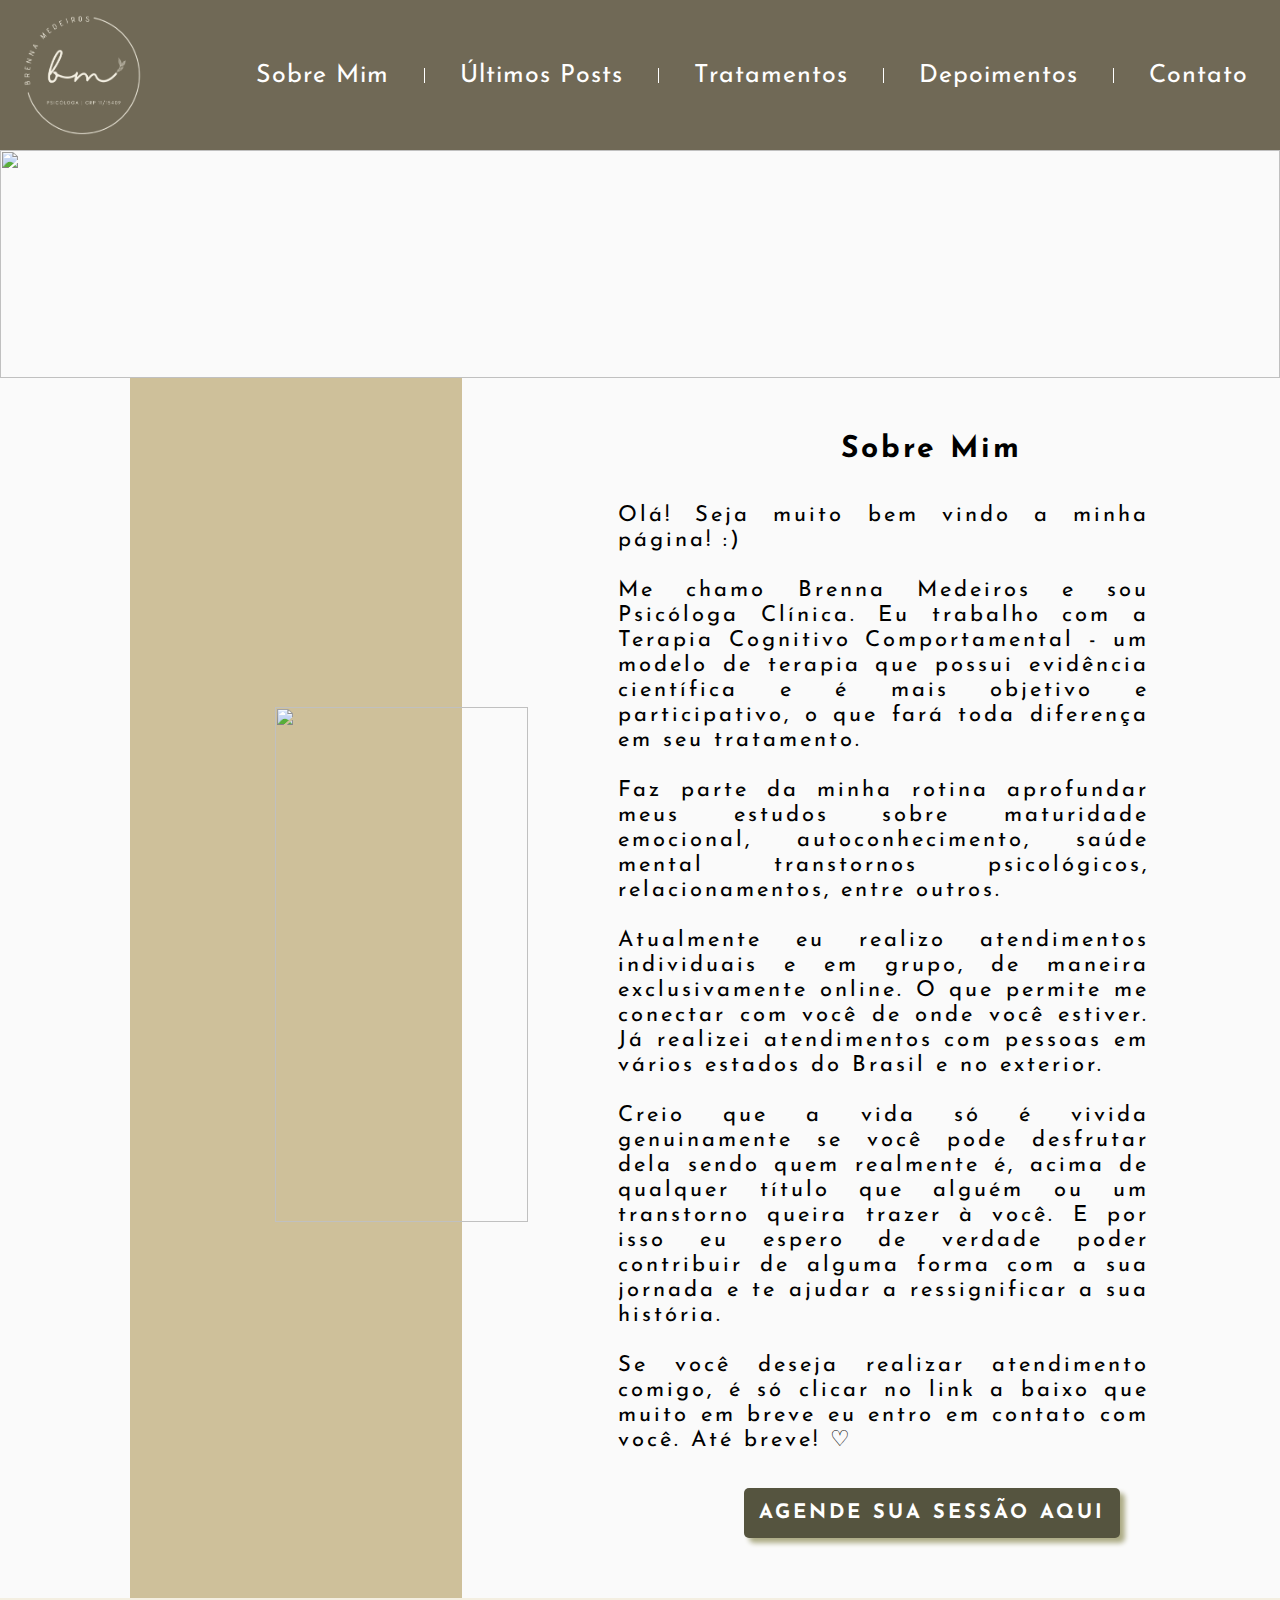
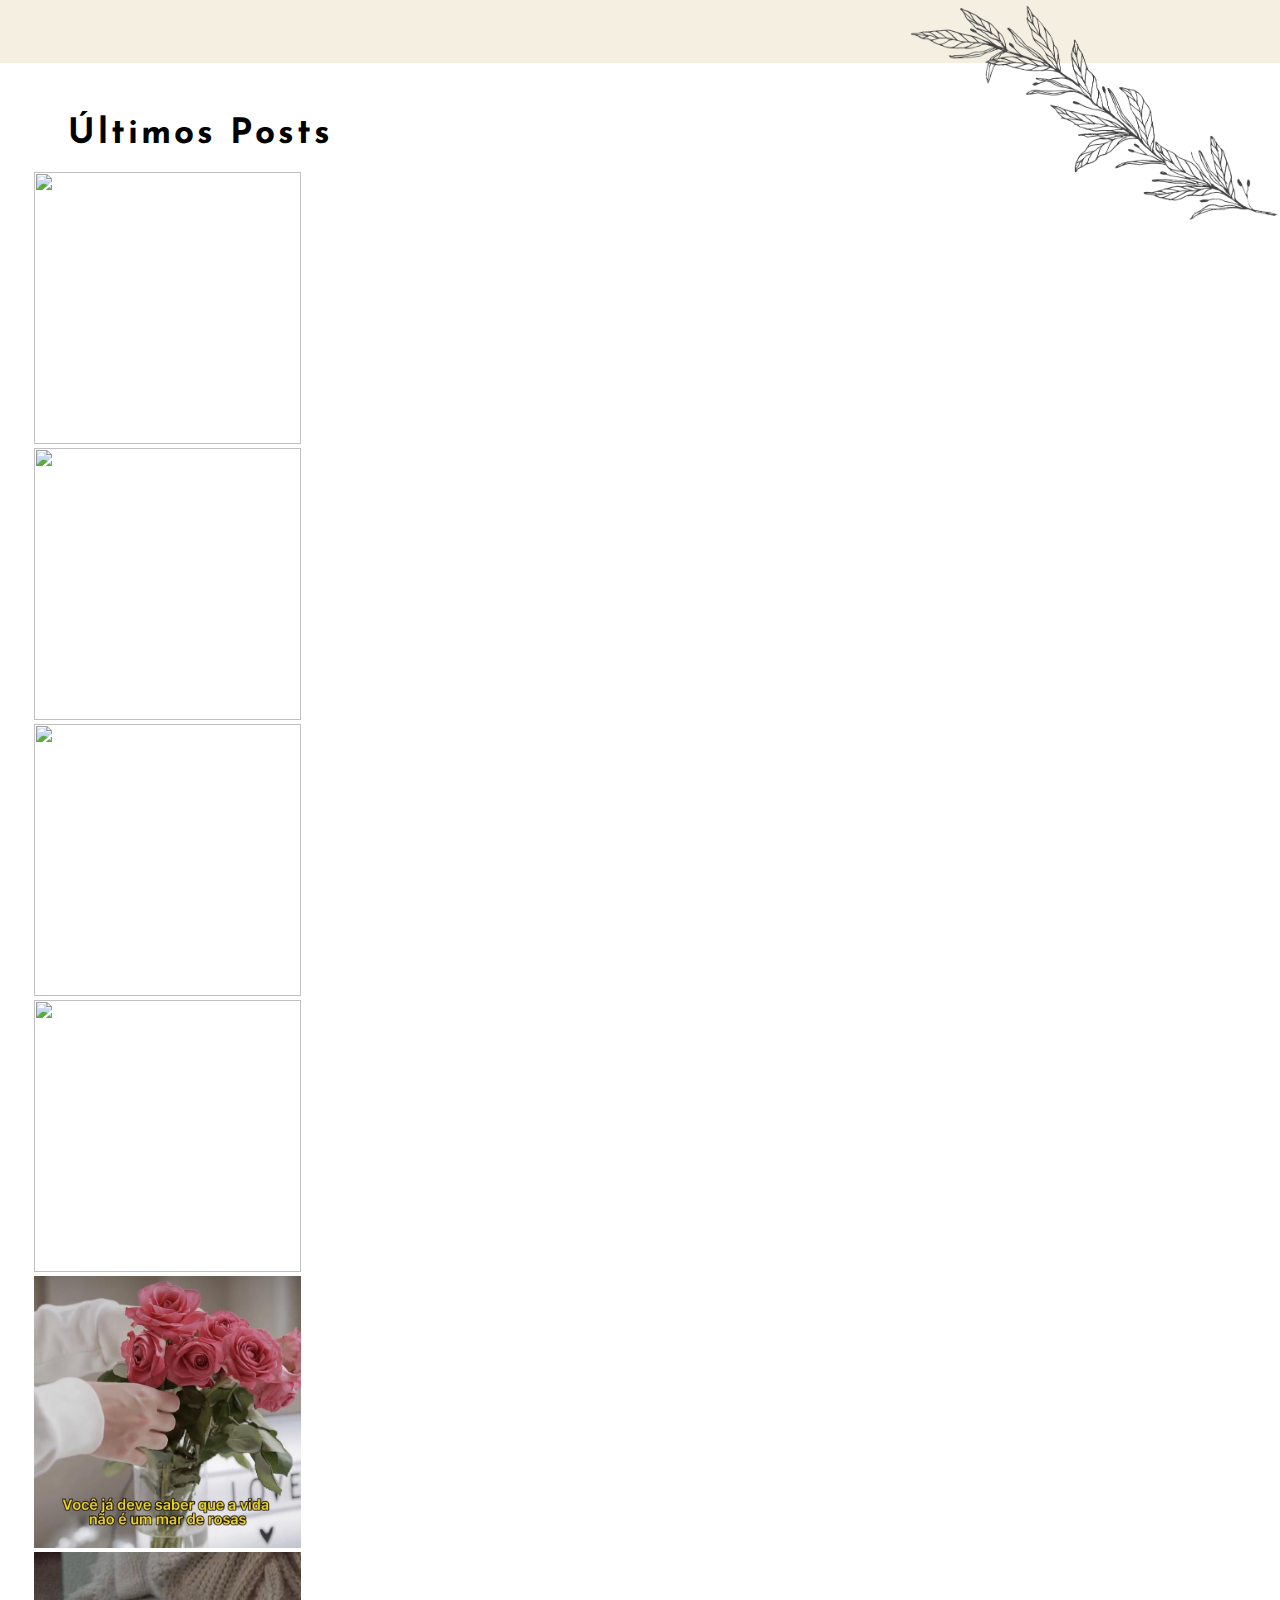
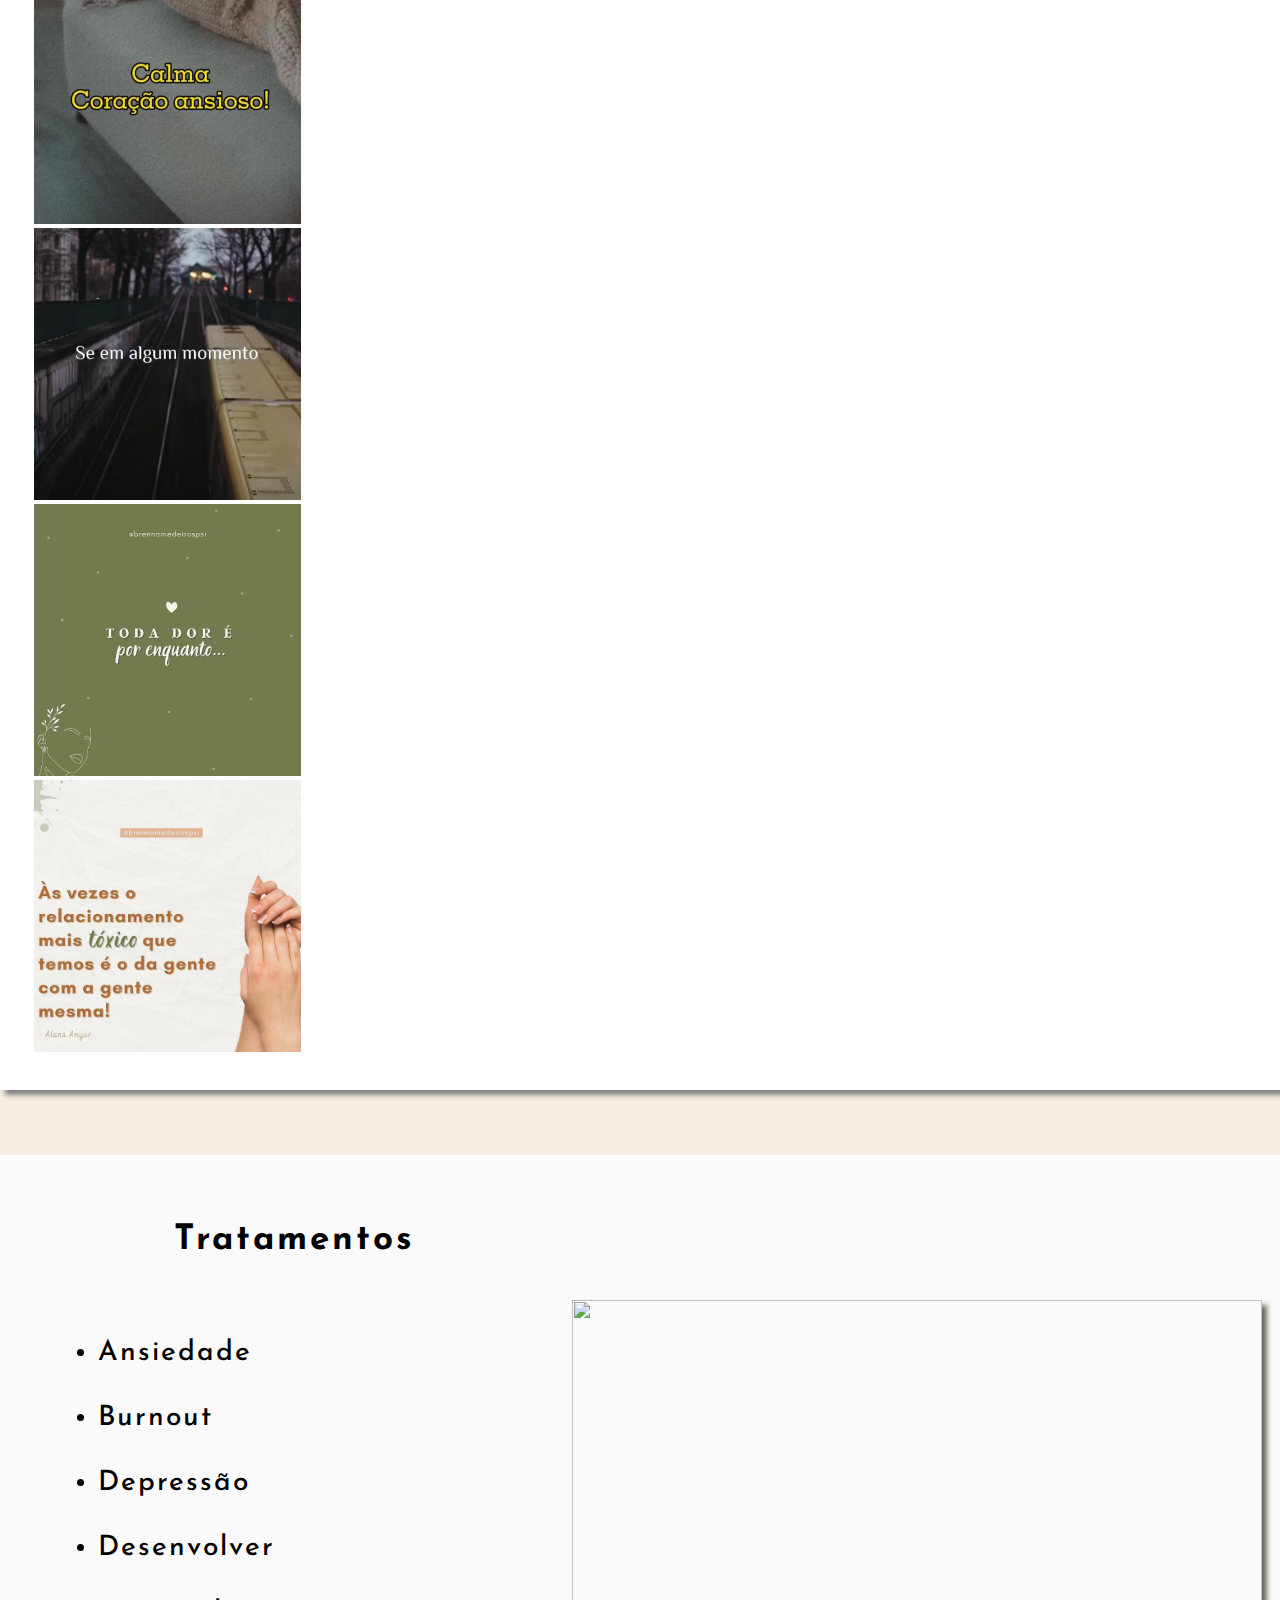
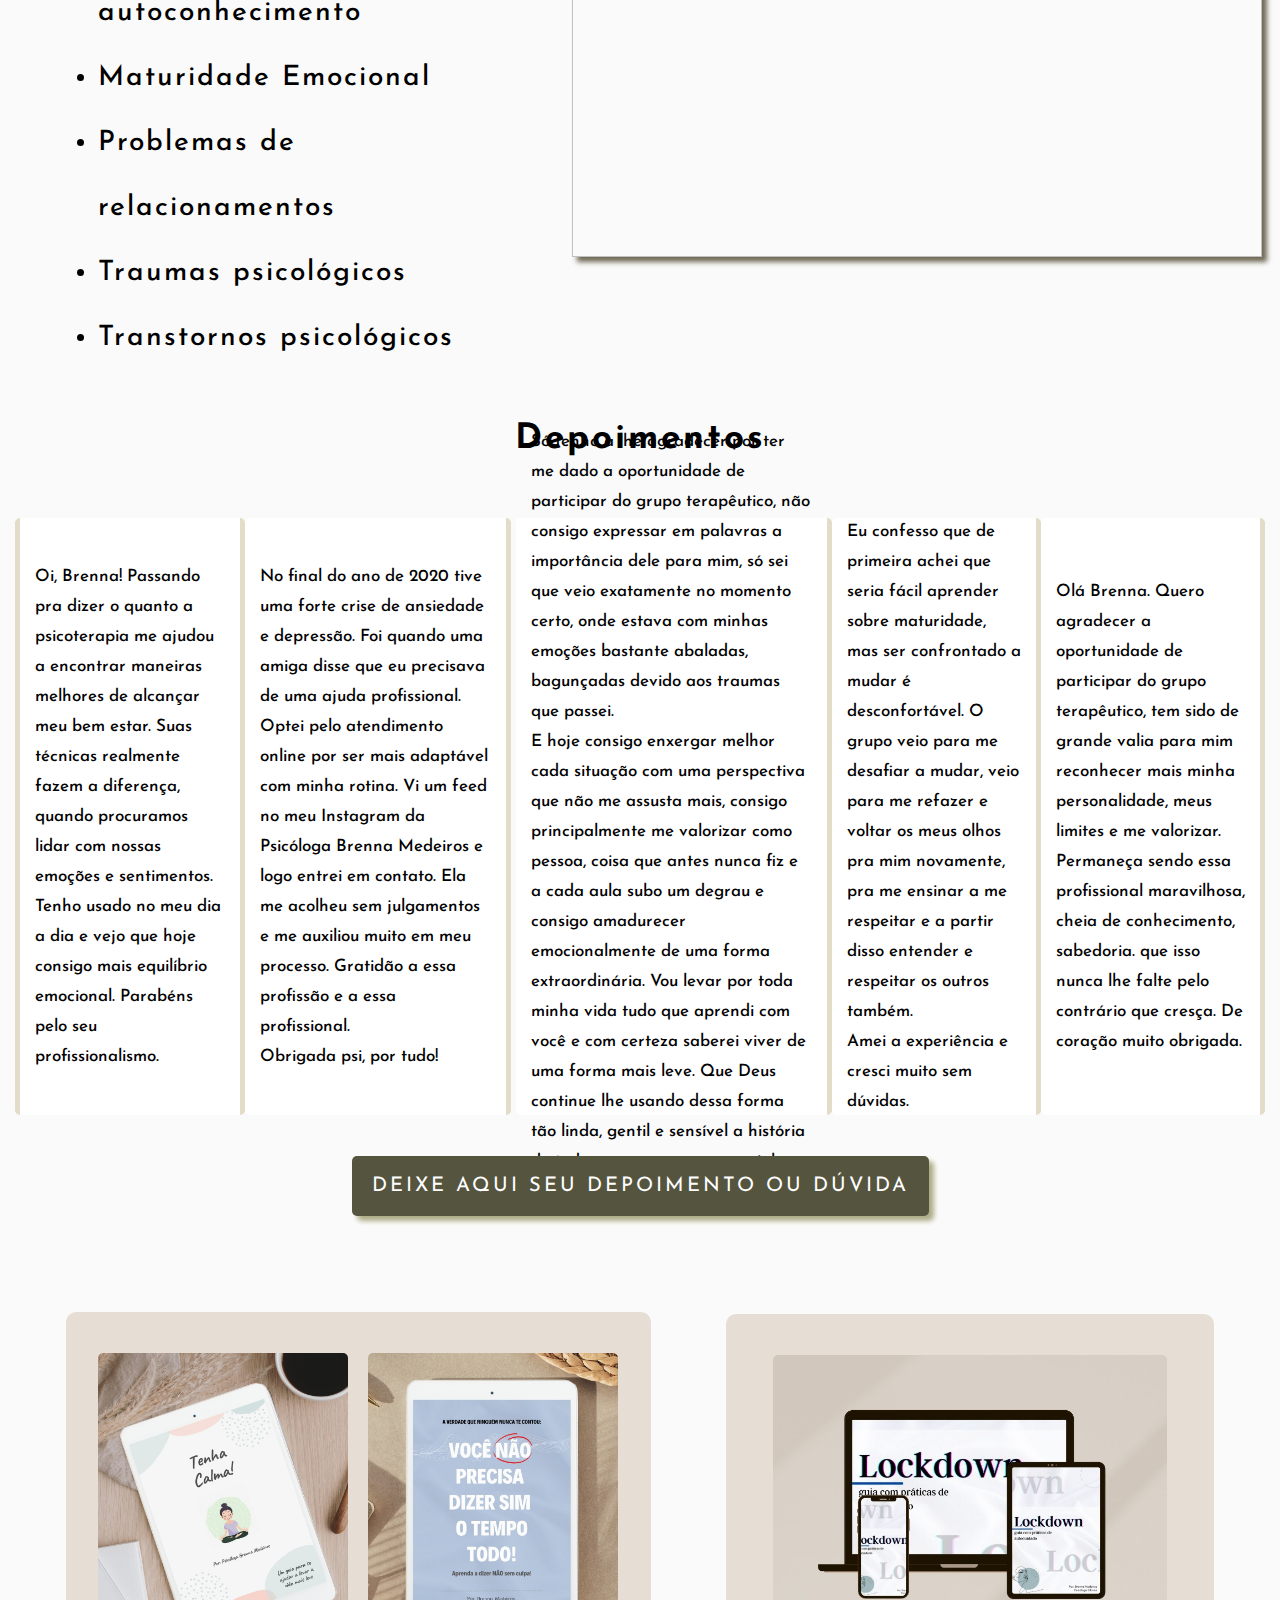
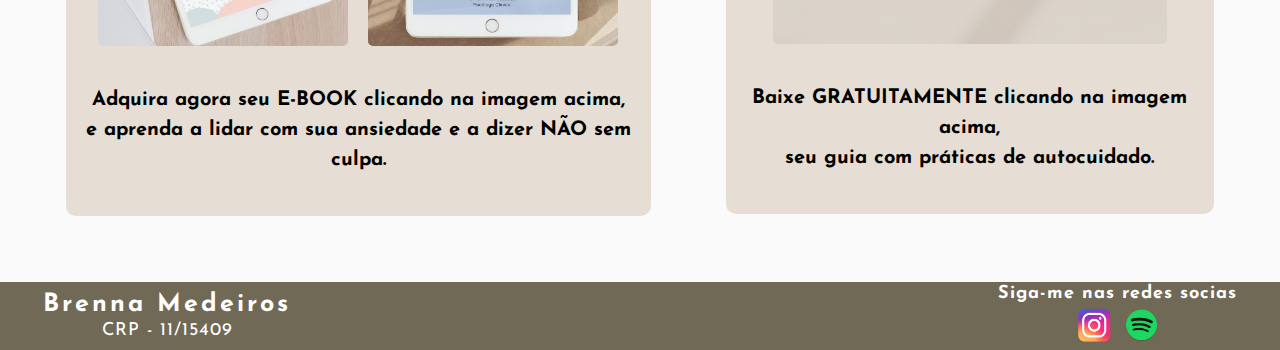
==== commit 7c024944: "Adição carrosel" ====
--- a/Home/index.html
+++ b/Home/index.html
@@ -1,10 +1,11 @@
 <!DOCTYPE html>
 <html lang="pt-br">
+
 <head>
     <meta charset="UTF-8">
     <meta http-equiv="X-UA-Compatible" content="IE=edge">
     <meta name="viewport" content="width=device-width, initial-scale=1.0">
-    
+
     <link rel="stylesheet" href="style.css">
     <title>Brenna Medeiros</title>
     <link rel="preconnect" href="https://fonts.googleapis.com">
@@ -12,124 +13,158 @@
     <link href="https://fonts.googleapis.com/css2?family=Josefin+Sans&display=swap" rel="stylesheet">
     <link href="https://fonts.googleapis.com/css2?family=Josefin+Sans:wght@400;500&display=swap" rel="stylesheet">
     <script src="https://kit.fontawesome.com/e8763681a1.js" crossorigin="anonymous"></script>
-    <script src="https://cdnjs.cloudflare.com/ajax/libs/jquery/3.3.1/jquery.min.js"></script>
-    <script src="https://cdn.jsdelivr.net/npm/slick-carousel@1.8.1/slick/slick.min.js"></script>
-    <link href="https://cdn.jsdelivr.net/npm/slick-carousel@1.8.1/slick/slick.css" rel="stylesheet"/>
-    <link href="https://cdn.jsdelivr.net/npm/slick-carousel@1.8.1/slick/slick-theme.css" rel="stylesheet"/>
+    <script src="https://code.jquery.com/jquery-1.11.0.min.js"></script>
+    <script src="https://cdnjs.cloudflare.com/ajax/libs/slick-carousel/1.7.1/slick.js"></script>
+    <script src="https://code.jquery.com/jquery-migrate-1.2.1.min.js"></script>
+    <link rel="stylesheet" href="https://cdnjs.cloudflare.com/ajax/libs/slick-carousel/1.7.1/slick.css">
+    <link rel="stylesheet" href="https://cdnjs.cloudflare.com/ajax/libs/slick-carousel/1.7.1/slick-theme.css">
 
 </head>
-<body> 
+
+<body>
 
     <header>
-<!--Sessão do cabeçario-->
+        <!--Sessão do cabeçario-->
         <div class="conteiner-cabecario">
-           <div class="conteiner-logo">
+            <div class="conteiner-logo">
                 <img class="logo" src="/Imagens/logo-brenna1.png" alt="Minha Logo">
-           </div>
-           <nav class="conteiner-nav">
-
-               <a class="menu-nav" href="#Sobre-Mim">Sobre Mim</a>
-               <div class="divisao-menu"></div>
-
-               <a class="menu-nav" href="#Posts">Últimos Posts</a>
-               <div class="divisao-menu"></div>
-
-               <a class="menu-nav" href="#Tratamentos">Tratamentos</a>
-               <div class="divisao-menu"></div>
-
-               <a class="menu-nav" href="#Depoimentos">Depoimentos</a>
-               <div class="divisao-menu"></div>
-
-               <a class="menu-nav" href="#Contato">Contato</a>
-
-           </nav>
-        </div>
-
-       
- 
-       
-<!--Imagem abaixo do cabeçario-->
-    </header> 
-    
+            </div>
+            <nav class="conteiner-nav">
+
+                <a class="menu-nav" href="#Sobre-Mim">Sobre Mim</a>
+                <div class="divisao-menu"></div>
+
+                <a class="menu-nav" href="#Posts">Últimos Posts</a>
+                <div class="divisao-menu"></div>
+
+                <a class="menu-nav" href="#Tratamentos">Tratamentos</a>
+                <div class="divisao-menu"></div>
+
+                <a class="menu-nav" href="#Depoimentos">Depoimentos</a>
+                <div class="divisao-menu"></div>
+
+                <a class="menu-nav" href="#Contato">Contato</a>
+
+            </nav>
+        </div>
+
+
+
+
+        <!--Imagem abaixo do cabeçario-->
+    </header>
+
     <div class="conteiner-imagem-cabecario">
-            <img class="img-cabecario" src="/imagens/img-cabecario1.jpeg" alt="">
-        </div>
-
-
-<!--Sessão Sobre Mim-->
-    <section id="Sobre-Mim"> 
+        <img class="img-cabecario" src="/imagens/img-cabecario1.jpeg" alt="">
+    </div>
+
+
+    <!--Sessão Sobre Mim-->
+    <section id="Sobre-Mim">
 
         <div class="section-topo">
 
             <div class="fundo-img-Brenna">
-               
-            </div>
-
-        <div class="conteiner-foto-brenna">
-            <img class="foto-brenna" src="/Imagens/fotoperfilBrenna.jpg" alt="">
-        </div>
-
-        <div class="texto-section-topo">
-            <h1 class="sobremim-topo">Sobre Mim</h1>
-            <p class="lorem-section-topo">
-                Olá! Seja muito bem vindo a minha página! :) 
-                <br>
-                <br>
-                Me chamo Brenna Medeiros e sou Psicóloga Clínica. Eu trabalho com a Terapia Cognitivo Comportamental - um modelo de terapia que possui evidência científica e é mais objetivo e participativo, o que fará toda diferença em seu tratamento.  
-                <br>
-                <br>
-                Faz parte da minha rotina aprofundar meus estudos sobre maturidade emocional, autoconhecimento, saúde mental transtornos psicológicos, relacionamentos, entre outros.
-                <br>
-                <br>
-                Atualmente eu realizo atendimentos individuais e em grupo, de maneira exclusivamente online. O que permite me conectar com você de onde você estiver. Já realizei atendimentos com pessoas em vários estados do Brasil e no exterior. 
-                <br>
-                <br>
-                Creio que a vida só é vivida genuinamente se você pode desfrutar dela sendo quem realmente é, acima de qualquer título que alguém ou um transtorno queira trazer à você. E por isso eu espero de verdade poder contribuir de alguma forma com a sua jornada e te ajudar a ressignificar a sua história.  
-                <br>
-                <br>
-                Se você deseja realizar atendimento comigo, é só clicar no link a baixo que muito em breve eu entro em contato com você. Até breve! ♡ 
-            </p>
-            <a target="_blank" class="conteiner-agende" href="https://forms.gle/q9S2kZzSPoWjq9979"><button class="agende"> Agende sua sessão aqui</button> </a>  
-
-        </div>
-    </div>
+
+            </div>
+
+            <div class="conteiner-foto-brenna">
+                <img class="foto-brenna" src="/Imagens/fotoperfilBrenna.jpg" alt="">
+            </div>
+
+            <div class="texto-section-topo">
+                <h1 class="sobremim-topo">Sobre Mim</h1>
+                <p class="lorem-section-topo">
+                    Olá! Seja muito bem vindo a minha página! :)
+                    <br>
+                    <br>
+                    Me chamo Brenna Medeiros e sou Psicóloga Clínica. Eu trabalho com a Terapia Cognitivo Comportamental
+                    - um modelo de terapia que possui evidência científica e é mais objetivo e participativo, o que fará
+                    toda diferença em seu tratamento.
+                    <br>
+                    <br>
+                    Faz parte da minha rotina aprofundar meus estudos sobre maturidade emocional, autoconhecimento,
+                    saúde mental transtornos psicológicos, relacionamentos, entre outros.
+                    <br>
+                    <br>
+                    Atualmente eu realizo atendimentos individuais e em grupo, de maneira exclusivamente online. O que
+                    permite me conectar com você de onde você estiver. Já realizei atendimentos com pessoas em vários
+                    estados do Brasil e no exterior.
+                    <br>
+                    <br>
+                    Creio que a vida só é vivida genuinamente se você pode desfrutar dela sendo quem realmente é, acima
+                    de qualquer título que alguém ou um transtorno queira trazer à você. E por isso eu espero de verdade
+                    poder contribuir de alguma forma com a sua jornada e te ajudar a ressignificar a sua história.
+                    <br>
+                    <br>
+                    Se você deseja realizar atendimento comigo, é só clicar no link a baixo que muito em breve eu entro
+                    em contato com você. Até breve! ♡
+                </p>
+                <a target="_blank" class="conteiner-agende" href="https://forms.gle/q9S2kZzSPoWjq9979"><button
+                        class="agende"> Agende sua sessão aqui</button> </a>
+
+            </div>
+        </div>
     </section>
 
-<!--Sessão dos posts-->
-    
+    <!--Sessão dos posts-->
+
     <section id="Posts">
         <div class="conteiner-ultimos-posts">
             <img class="planta-posts" src="/Imagens/plantinha1.png" alt="">
-            <div class="conteiner-posts" >
+            <div class="conteiner-posts">
 
                 <div class="texto-ultimos-posts">
-                    <h3 >Últimos Posts</h3>
-                </div>
-    
-                        <div class="ultimos-posts">
-                            <a target="_blank" class="" href="https://www.instagram.com/p/CYkJ6lGFtGN/"><img class="post" src="/imagens/img-post1.jpg" alt=""></a>
-                            
-                        
-                            <a target="_blank" class="" href="https://www.instagram.com/p/CdbpLdJJoI7/"><img class="post" src="/imagens/img-post2.jpg" alt=""></a>
-
-                       
-                            <a target="_blank" class="" href="https://www.instagram.com/p/CRzg7qVHxfX/"><img class="post" src="/imagens/img-post3.jpg" alt=""></a>
-
-                        
-                            <a target="_blank" class="" href="https://www.instagram.com/p/CUbPAZSsrGH/"><img class="post" src="/imagens/img-post4.jpg" alt=""></a> 
-
-                        </div>
-                
-                </div>
-            </div>
-
-           
+                    <h3>Últimos Posts</h3>
+                </div>
+
+                <div class="carrosel">
+
+                    <div>
+                        <a target="_blank" class="" href="https://www.instagram.com/p/CYkJ6lGFtGN/"><img class="post"
+                                src="/imagens/img-post1.jpg" alt=""></a>
+                    </div>
+
+                    <div>
+                        <a target="_blank" class="" href="https://www.instagram.com/p/CdbpLdJJoI7/"><img class="post"
+                                src="/imagens/img-post2.jpg" alt=""></a>
+                    </div>
+                    <div>
+                        <a target="_blank" class="" href="https://www.instagram.com/p/CRzg7qVHxfX/"><img class="post"
+                                src="/imagens/img-post3.jpg" alt=""></a>
+                    </div>
+                    <div>
+                        <a target="_blank" class="" href="https://www.instagram.com/p/CUbPAZSsrGH/"><img class="post"
+                                src="/imagens/img-post4.jpg" alt=""></a>
+                    </div>
+                    <div>
+                        <a href=""><img class="post" src="/Imagens/img-post5.jpeg" alt=""></a>
+                    </div>
+                    <div>
+                        <a href=""><img class="post" src="/Imagens/img-post6.jpeg"></a>
+                    </div>
+                    <div>
+                        <a href=""><img class="post" src="/Imagens/img-post7.jpeg"></a>
+                    </div>
+                    <div>
+                        <a href=""><img class="post" src="/Imagens/img-post8.jpeg"></a>
+                    </div>
+                    <div>
+                        <a href=""><img class="post" src="/Imagens/img-post9.jpeg"></a>
+                    </div>
+
+                </div>
+
+            </div>
+        </div>
+
+
         </div>
     </section>
 
-<!--Sessão dos Tratamentos-->
+    <!--Sessão dos Tratamentos-->
     <section id="Tratamentos">
-        
+
         <div class="conteiner-tratamento">
 
             <div class="lista-tratamentos">
@@ -142,10 +177,8 @@
                         <li class="item-lista">Burnout</li>
                         <li class="item-lista">Depressão</li>
                         <li class="item-lista">Desenvolver autoconhecimento</li>
-                        <li class="item-lista">Desenvolvimento pessoal</li>
                         <li class="item-lista">Maturidade Emocional</li>
                         <li class="item-lista">Problemas de relacionamentos</li>
-                        <li class="item-lista">Trabalhar autoestima</li>
                         <li class="item-lista">Traumas psicológicos</li>
                         <li class="item-lista">Transtornos psicológicos</li>
                     </ul>
@@ -155,26 +188,30 @@
 
             <div class="conteiner-img-tratamentos">
                 <img class="img-tratamento" src="/imagens/img-tratamento.jpg" alt="">
-             </div>
+            </div>
 
         </div>
 
     </section>
 
-<!--Sessão de Depoimentos-->  
+    <!--Sessão de Depoimentos-->
 
     <section id="Depoimentos">
         <div class="conteiner-h3-depoimentos">
-                <h3 style="padding: 20px" >Depoimentos</h3>
-            </div>
+            <h3 style="padding: 20px">Depoimentos</h3>
+        </div>
 
         <div id="Dp" class="conteiner-depoimentos">
-            
+
             <div class="depoimento1">
                 <div>
                     <p class="lorem-depoimentos">
                         <i class="fa-solid fa-quote-left"></i>
-                        Oi, Brenna! Passando pra dizer o quanto a psicoterapia me ajudou a encontrar maneiras melhores de alcançar meu bem estar. Suas técnicas realmente fazem a diferença, quando procuramos lidar com nossas emoções e sentimentos. Tenho usado no meu dia a dia e vejo que hoje consigo mais equilíbrio emocional. Parabéns pelo seu profissionalismo. <i class="fa-solid fa-quote-right"></i> 
+                        Oi, Brenna! Passando pra dizer o quanto a psicoterapia me ajudou a encontrar maneiras melhores
+                        de alcançar meu bem estar. Suas técnicas realmente fazem a diferença, quando procuramos lidar
+                        com nossas emoções e sentimentos. Tenho usado no meu dia a dia e vejo que hoje consigo mais
+                        equilíbrio emocional. Parabéns pelo seu profissionalismo. <i
+                            class="fa-solid fa-quote-right"></i>
                     </p>
                 </div>
             </div>
@@ -183,28 +220,42 @@
                 <div>
                     <p class="lorem-depoimentos">
                         <i class="fa-solid fa-quote-left"></i>
-                        No final do ano de 2020 tive uma forte crise de ansiedade e depressão. Foi quando uma amiga disse que eu precisava de uma ajuda profissional. Optei pelo atendimento online por ser mais adaptável com minha rotina. Vi um feed no meu Instagram da Psicóloga Brenna Medeiros e logo entrei em contato. Ela me acolheu sem julgamentos e me auxiliou muito em meu processo. Gratidão a essa profissão e a essa profissional. <br>
-                        Obrigada psi, por tudo! <i class="fa-solid fa-quote-right"></i>                    
+                        No final do ano de 2020 tive uma forte crise de ansiedade e depressão. Foi quando uma amiga
+                        disse que eu precisava de uma ajuda profissional. Optei pelo atendimento online por ser mais
+                        adaptável com minha rotina. Vi um feed no meu Instagram da Psicóloga Brenna Medeiros e logo
+                        entrei em contato. Ela me acolheu sem julgamentos e me auxiliou muito em meu processo. Gratidão
+                        a essa profissão e a essa profissional. <br>
+                        Obrigada psi, por tudo! <i class="fa-solid fa-quote-right"></i>
                     </p>
                 </div>
             </div>
 
             <div class="depoimento3">
 
-                    <p class="lorem-depoimentos">
-                        <i class="fa-solid fa-quote-left"></i>
-                        Só tenho a lhe agradecer por ter me dado a oportunidade de participar do grupo terapêutico, não consigo expressar em palavras a importância dele para mim, só sei que veio exatamente no momento certo, onde estava com minhas emoções bastante abaladas, bagunçadas devido aos traumas que passei. <br>
-                        E hoje consigo enxergar melhor cada situação com uma perspectiva que não me assusta mais, consigo principalmente me valorizar como pessoa, coisa que antes nunca fiz e a cada aula subo um degrau e consigo amadurecer emocionalmente de uma forma extraordinária.
-                        Vou levar por toda minha vida tudo que aprendi com você e com certeza saberei viver de uma forma mais leve. Que Deus continue lhe usando dessa forma tão linda, gentil e sensível a história de todos que cruzam seu caminho. Muito obrigada. <i class="fa-solid fa-quote-right"></i>                    
-                    </p>
-             
-        </div>
+                <p class="lorem-depoimentos">
+                    <i class="fa-solid fa-quote-left"></i>
+                    Só tenho a lhe agradecer por ter me dado a oportunidade de participar do grupo terapêutico, não
+                    consigo expressar em palavras a importância dele para mim, só sei que veio exatamente no momento
+                    certo, onde estava com minhas emoções bastante abaladas, bagunçadas devido aos traumas que passei.
+                    <br>
+                    E hoje consigo enxergar melhor cada situação com uma perspectiva que não me assusta mais, consigo
+                    principalmente me valorizar como pessoa, coisa que antes nunca fiz e a cada aula subo um degrau e
+                    consigo amadurecer emocionalmente de uma forma extraordinária.
+                    Vou levar por toda minha vida tudo que aprendi com você e com certeza saberei viver de uma forma
+                    mais leve. Que Deus continue lhe usando dessa forma tão linda, gentil e sensível a história de todos
+                    que cruzam seu caminho. Muito obrigada. <i class="fa-solid fa-quote-right"></i>
+                </p>
+
+            </div>
             <div class="depoimento5">
                 <div>
-                    <p class="lorem-depoimentos"> 
+                    <p class="lorem-depoimentos">
                         <i class="fa-solid fa-quote-left"> </i>
-                        Eu confesso que de primeira achei que seria fácil aprender sobre maturidade, mas ser confrontado a mudar é desconfortável. O grupo veio para me desafiar a mudar, veio para me refazer e voltar os meus olhos pra mim novamente, pra me ensinar a me respeitar e a partir disso entender e respeitar os outros também. <br>
-                        Amei a experiência e cresci muito sem dúvidas. <i class="fa-solid fa-quote-right"></i>                     
+                        Eu confesso que de primeira achei que seria fácil aprender sobre maturidade, mas ser confrontado
+                        a mudar é desconfortável. O grupo veio para me desafiar a mudar, veio para me refazer e voltar
+                        os meus olhos pra mim novamente, pra me ensinar a me respeitar e a partir disso entender e
+                        respeitar os outros também. <br>
+                        Amei a experiência e cresci muito sem dúvidas. <i class="fa-solid fa-quote-right"></i>
                     </p>
                 </div>
             </div>
@@ -212,22 +263,27 @@
                 <div>
                     <p class="lorem-depoimentos">
                         <i class="fa-solid fa-quote-left"></i>
-                        Olá Brenna. Quero agradecer a oportunidade de participar do grupo terapêutico, tem sido de grande valia para mim reconhecer mais minha personalidade, meus limites e me valorizar. Permaneça sendo essa profissional maravilhosa, cheia de conhecimento, sabedoria. que isso nunca lhe falte pelo contrário que cresça. De coração muito obrigada. <i class="fa-solid fa-quote-right"></i>                    
+                        Olá Brenna. Quero agradecer a oportunidade de participar do grupo terapêutico, tem sido de
+                        grande valia para mim reconhecer mais minha personalidade, meus limites e me valorizar.
+                        Permaneça sendo essa profissional maravilhosa, cheia de conhecimento, sabedoria. que isso nunca
+                        lhe falte pelo contrário que cresça. De coração muito obrigada. <i
+                            class="fa-solid fa-quote-right"></i>
                     </p>
                 </div>
             </div>
-            
+
         </div>
         <div class="conteiner-botao-depoimentos">
-                <a target="_blank" href="https://forms.gle/zk8CEaquWXt8bypLA"><input class="botao-depoimentos" type="button" value="Deixe aqui seu depoimento ou dúvida"></a>
-            </div>
+            <a target="_blank" href="https://forms.gle/zk8CEaquWXt8bypLA"><input class="botao-depoimentos" type="button"
+                    value="Deixe aqui seu depoimento ou dúvida"></a>
+        </div>
     </section>
 
     <!--INICIO  ÚLTIMA SESSÃO-->
-    
-<!--<a target="_blank" href="https://drive.google.com/file/d/1Q_3vkPF13GyfDVqhfqr2auO3DIImHBqZ/view"> LINK GUIA-->
-    <!--#e6ded4 COR GUIA E EBOOK*/-->    
-    
+
+    <!--<a target="_blank" href="https://drive.google.com/file/d/1Q_3vkPF13GyfDVqhfqr2auO3DIImHBqZ/view"> LINK GUIA-->
+    <!--#e6ded4 COR GUIA E EBOOK*/-->
+
     <div class="conteiner-ultima-section">
 
         <div class="conteiner-ebooks-texto">
@@ -237,14 +293,15 @@
                 <a target="_blank" href="https://sun.eduzz.com/372862">
                     <img class="ebook" src="/Imagens/ebook1.jpeg" alt="">
                 </a>
-                <a target="_blank" href="https://hotmart.com/pt-br/marketplace/produtos/voce-nao-precisa-dizer-sim-o-tempo-todo/H62393395W">
+                <a target="_blank"
+                    href="https://hotmart.com/pt-br/marketplace/produtos/voce-nao-precisa-dizer-sim-o-tempo-todo/H62393395W">
                     <img class="ebook" src="/Imagens/ebook2.jpeg" alt="">
                 </a>
 
             </div>
             <p class="p-ebook">
-                Adquira agora seu E-BOOK clicando na imagem acima,<br> 
-                e aprenda a lidar com sua ansiedade  e a dizer <strong>NÃO</strong> sem culpa.
+                Adquira agora seu E-BOOK clicando na imagem acima,<br>
+                e aprenda a lidar com sua ansiedade e a dizer <strong>NÃO</strong> sem culpa.
             </p>
 
         </div>
@@ -252,10 +309,10 @@
         <div class="conteiner-guia">
 
             <a target="_blank" href="https://drive.google.com/file/d/1Q_3vkPF13GyfDVqhfqr2auO3DIImHBqZ/view">
-              <img class="guia" src="/Imagens/guia.jpeg" alt="">
+                <img class="guia" src="/Imagens/guia.jpeg" alt="">
             </a>
 
-            <p class="p-guia">Baixe <strong>GRATUITAMENTE </strong>clicando na imagem acima, <br> 
+            <p class="p-guia">Baixe <strong>GRATUITAMENTE </strong>clicando na imagem acima, <br>
                 seu guia com práticas de autocuidado.
             </p>
         </div>
@@ -263,8 +320,8 @@
     </div>
 
     <!--FIM ÚLTIMA SESSÃO-->
-   
-<!--Footer com contatos-->
+
+    <!--Footer com contatos-->
     <footer id="Contato">
 
         <div class="conteiner-footer">
@@ -285,7 +342,8 @@
                         <img class="logo-insta" src="/Imagens/logo-insta-colorida.png" alt="">
                     </a>
 
-                    <a target="_blank" href="https://open.spotify.com/show/0nMtFuN88oYtbGBBghLbK2?go=1&sp_cid=e9d0e513f5659a664e50c19dca518ef4&utm_source=embed_player_p&utm_medium=desktop&nd=1">
+                    <a target="_blank"
+                        href="https://open.spotify.com/show/0nMtFuN88oYtbGBBghLbK2?go=1&sp_cid=e9d0e513f5659a664e50c19dca518ef4&utm_source=embed_player_p&utm_medium=desktop&nd=1">
                         <img class="logo-spotify" src="/Imagens/logo-spotify.png" alt="">
                     </a>
 
--- a/Home/style.css
+++ b/Home/style.css
@@ -64,7 +64,7 @@
 
 .conteiner-imagem-cabecario{
     text-align: center;
-    background-color: #fff;
+    background-color: #fafafa;
     width: 100%;
 }
 .img-cabecario{
@@ -180,24 +180,15 @@
     top: 0;
 }
 
-.ultimos-posts{
-    width: auto;
-    background-color: rgb(255, 255, 255);
-    display: flex;
-    flex-direction: row;
-    flex-wrap: wrap;
-    align-items: center;
-    justify-content: center;
-    gap: 12px;
-    padding: 15px;
-}
+
 
 .texto-ultimos-posts{
     font-size: 30px;
-    margin-left: 166px;
-    padding: 0px;
+    margin-left: 14px;
+    padding: 20px;
     font-weight: bold;
     letter-spacing: 3px;
+
 }
 
 .post{
@@ -266,7 +257,7 @@
     display: flex;
     flex-direction: row;
     padding: 41px 15px;
-    height: 488px;
+    height: 567px;
 }
 
 .depoimento1, .depoimento2, .depoimento3, .depoimento4, .depoimento5, .depoimento6{
@@ -336,6 +327,13 @@
     padding: 66px 66px;
 }
 
+.slick-prev.slick-arrow, .slick-next.slick-arrow{
+    padding: 15px;
+    text-align: center;
+    position: absolute;
+}
+
+
 .conteiner-ebooks-texto{
     display: flex;
     flex-direction: column;
@@ -454,7 +452,7 @@
     letter-spacing: 1px;
 }
 
-@media (max-width:400px) and (min-width: 300px){
+@media (max-width:400px) {
     /*-----------------------------------------------------INICIO CABECARIO----------------------------------------------------------------------------------- */
 
     .conteiner-cabecario{
@@ -869,7 +867,7 @@
         padding: 25px 0px;
         justify-content: center;
         align-items: center;
-        gap: 31px;
+        gap: 0px;
         margin-bottom: 0px;
     }
     #Depoimentos{
@@ -888,8 +886,8 @@
     }
     .lista{
         padding: 0px;
-        font-size: 12px;
-        line-height: 25px;
+        font-size: 15px;
+        line-height: 30px;
     }
     .item-lista{
         letter-spacing: 0;
@@ -1160,8 +1158,8 @@
     }
     .lista{
         padding: 0px;
-        font-size: 12px;
-        line-height: 25px;
+        font-size: 14px;
+        line-height: 30px;
     }
     .item-lista{
         letter-spacing: 0;
@@ -1273,7 +1271,7 @@
 
     }
 
-    @media (max-width:800px) and (min-width: 601px) {
+    @media (max-width:900px) and (min-width: 601px) {
 
         /*-----------------------------------------------------INICIO CABECARIO----------------------------------------------------------------------------------- */
         
@@ -1542,4 +1540,19 @@
             width: 21px;
             height: 25px;
         }
-}    +}    
+
+.slick-center img{
+    height: 300px !important;
+    width: 300px !important;
+    /* padding: 15px !important; */
+}
+
+.slick-slide {
+    padding: 15px !important;
+
+}
+
+/* .slick-track {
+    transform: translate3d(-1163px, 0px, 0px) !important;
+} */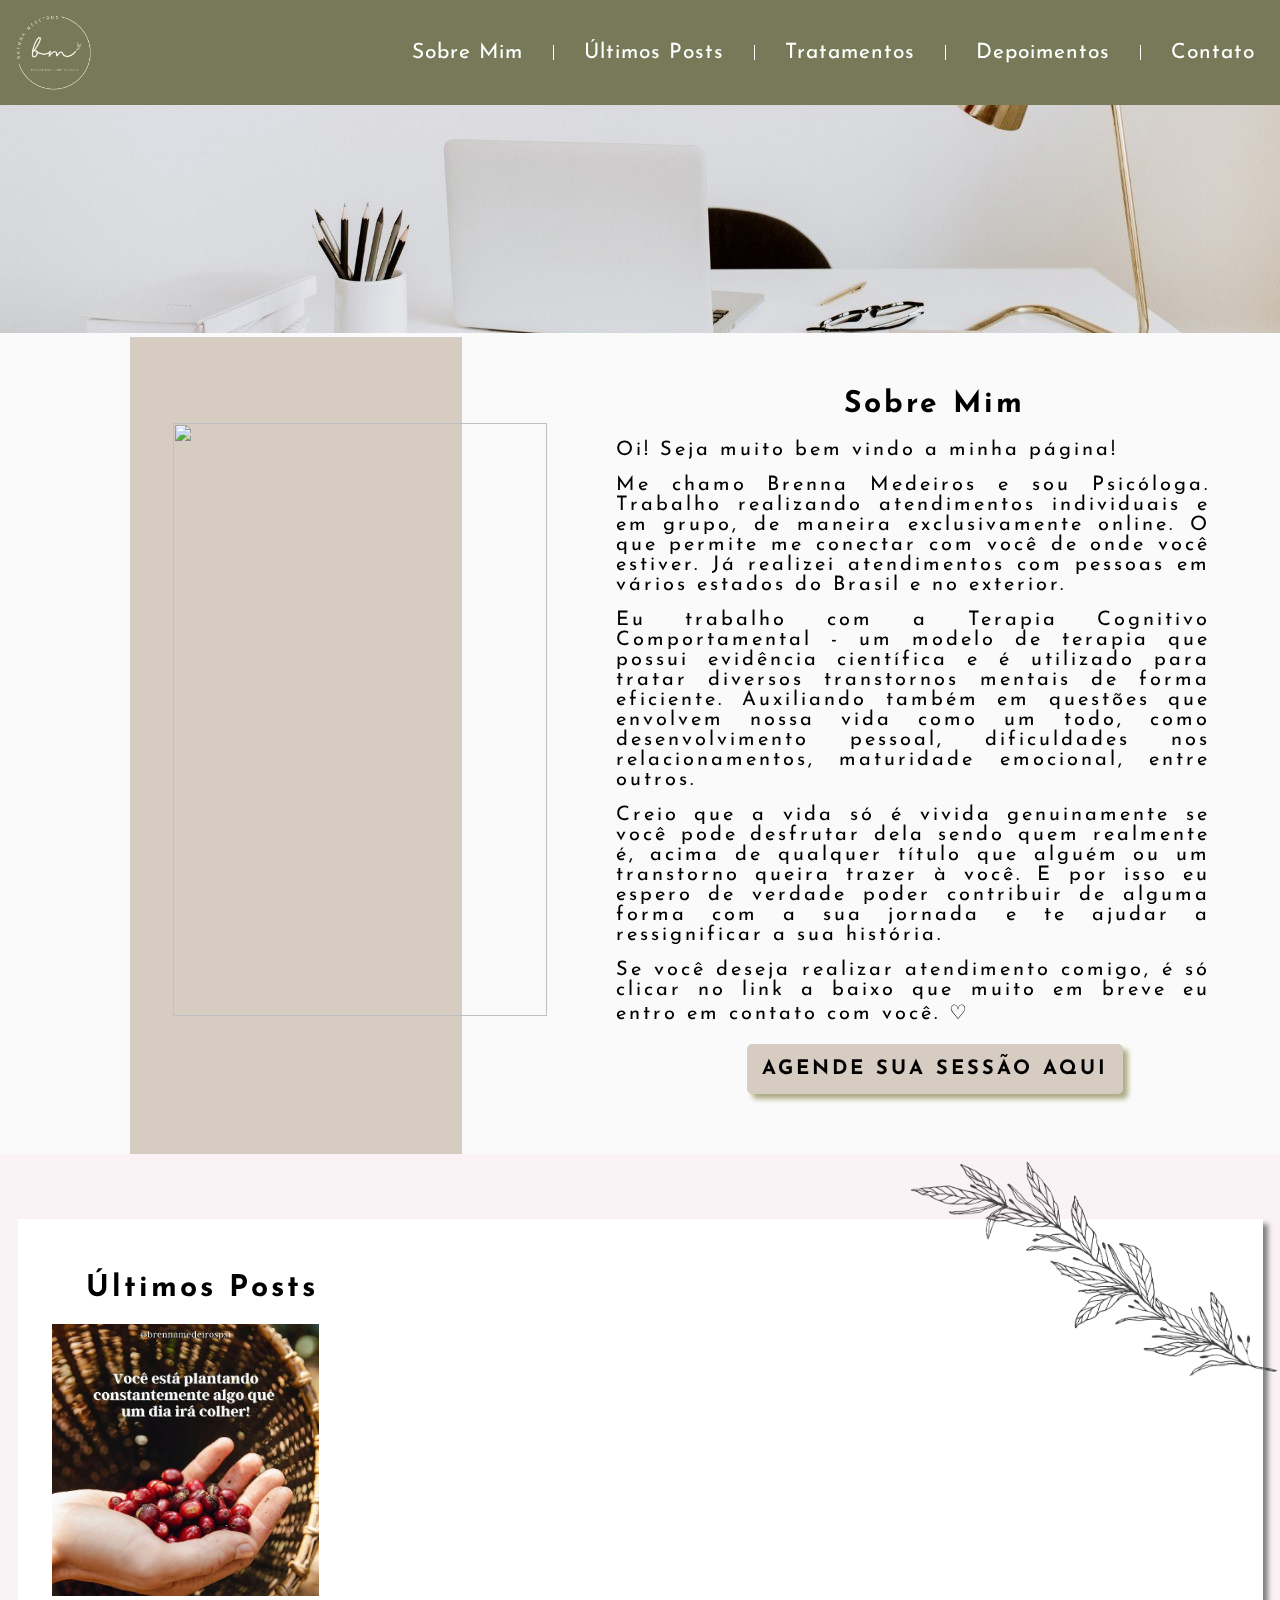
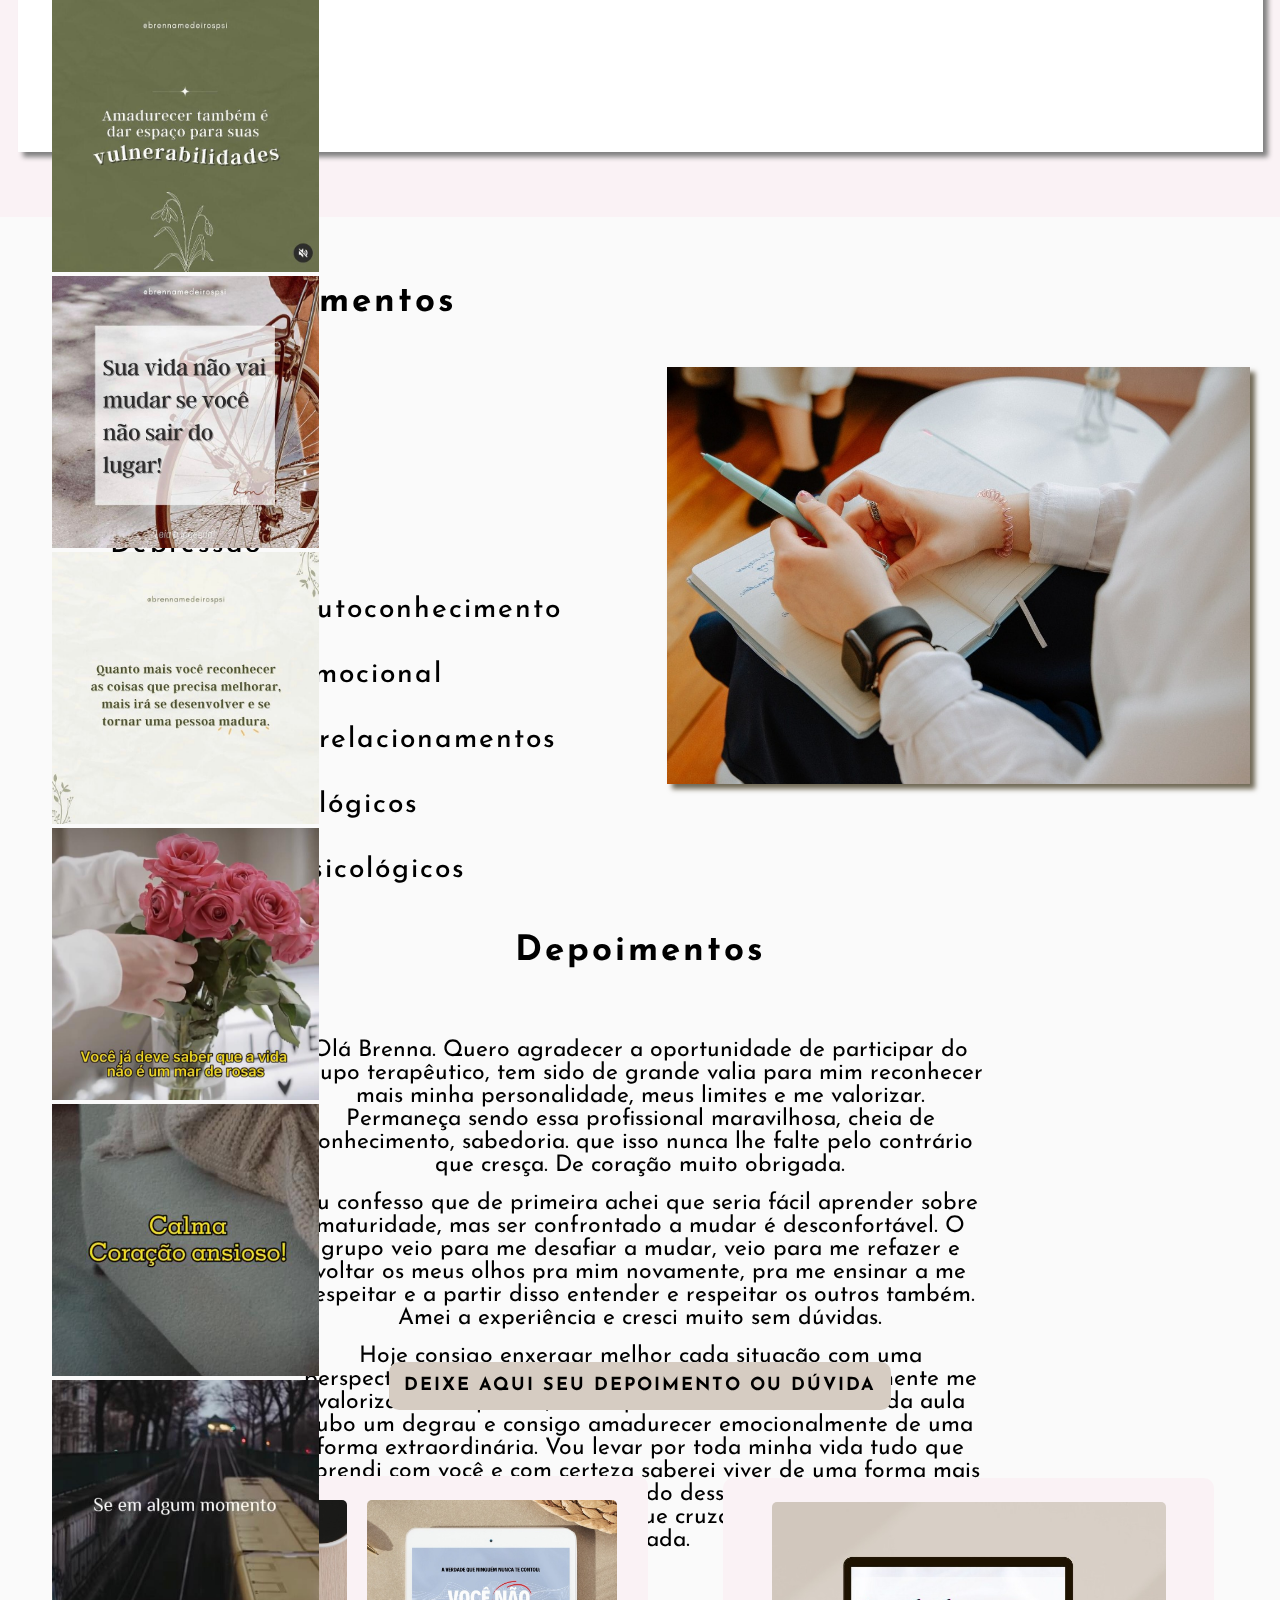
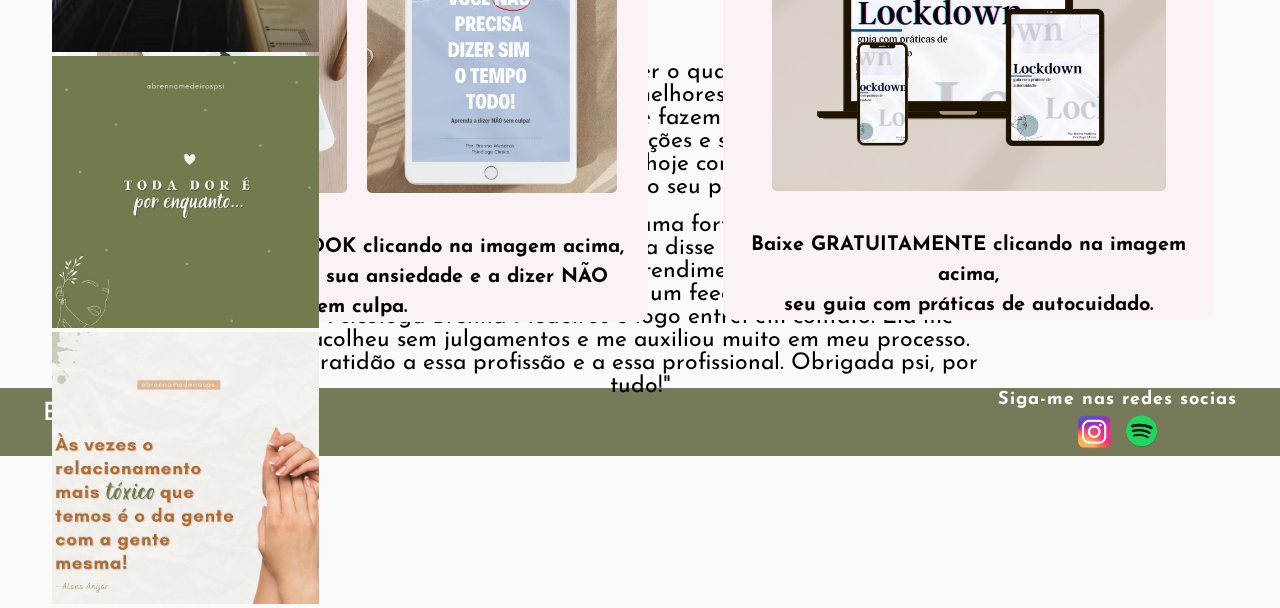
==== commit 334da06f: "Atualização projeto LP Brenna 08/06/2022" ====
--- a/Home/index.html
+++ b/Home/index.html
@@ -5,7 +5,7 @@
     <meta charset="UTF-8">
     <meta http-equiv="X-UA-Compatible" content="IE=edge">
     <meta name="viewport" content="width=device-width, initial-scale=1.0">
-
+    <link rel="icon" type="image/png" sizes="16x16"  href="/assets/logo-brenna1.png">
     <link rel="stylesheet" href="style.css">
     <title>Brenna Medeiros</title>
     <link rel="preconnect" href="https://fonts.googleapis.com">
@@ -18,17 +18,27 @@
     <script src="https://code.jquery.com/jquery-migrate-1.2.1.min.js"></script>
     <link rel="stylesheet" href="https://cdnjs.cloudflare.com/ajax/libs/slick-carousel/1.7.1/slick.css">
     <link rel="stylesheet" href="https://cdnjs.cloudflare.com/ajax/libs/slick-carousel/1.7.1/slick-theme.css">
+    <link href="https://cdn.jsdelivr.net/npm/bootstrap@5.2.0-beta1/dist/css/bootstrap.min.css" rel="stylesheet" integrity="sha384-0evHe/X+R7YkIZDRvuzKMRqM+OrBnVFBL6DOitfPri4tjfHxaWutUpFmBp4vmVor" crossorigin="anonymous">
+    <script src="https://cdn.jsdelivr.net/npm/bootstrap@5.2.0-beta1/dist/js/bootstrap.bundle.min.js" integrity="sha384-pprn3073KE6tl6bjs2QrFaJGz5/SUsLqktiwsUTF55Jfv3qYSDhgCecCxMW52nD2" crossorigin="anonymous"></script>
+    <link rel="preconnect" href="https://fonts.googleapis.com">
+    <link rel="preconnect" href="https://fonts.gstatic.com" crossorigin>    
+    <link href="https://fonts.googleapis.com/css2?family=Anton&display=swap" rel="stylesheet">
 
 </head>
 
 <body>
 
-    <header>
-        <!--Sessão do cabeçario-->
+     <header> 
+         
         <div class="conteiner-cabecario">
-            <div class="conteiner-logo">
-                <img class="logo" src="/Imagens/logo-brenna1.png" alt="Minha Logo">
-            </div>
+            
+            <div class="conteiner-botao-openmenu">
+                <p class="opcoes-botao-menu">Opções</p>
+               <!-- <div>-->
+                    <img id="menu-hamburguer" onclick="openmenu()" class="menu-toggle-open"  src="/assets/menu-hamburguer.png" alt="">
+            </div>
+
+                <img class="logo" src="/assets/logo-brenna1.png" alt="Minha Logo">
             <nav class="conteiner-nav">
 
                 <a class="menu-nav" href="#Sobre-Mim">Sobre Mim</a>
@@ -46,20 +56,33 @@
                 <a class="menu-nav" href="#Contato">Contato</a>
 
             </nav>
-        </div>
-
-
-
-
-        <!--Imagem abaixo do cabeçario-->
-    </header>
-
-    <div class="conteiner-imagem-cabecario">
-        <img class="img-cabecario" src="/imagens/img-cabecario1.jpeg" alt="">
+        </div> 
+    </header> 
+    <div class="conteiner-menu-lateral">
+        <div class="nav-modal">
+            <a onclick="closemenu()" class="menu-modal" href="#Sobre-Mim">Sobre Mim</a>
+            <a onclick="closemenu()" class="menu-modal" href="#Posts">Últimos Posts</a>
+            <a onclick="closemenu()" class="menu-modal" href="#Tratamentos">Tratamentos</a>
+            <a onclick="closemenu()" class="menu-modal" href="#Depoimentos">Depoimentos</a>
+            <a onclick="closemenu()" class="menu-modal" href="#Contato">Contato</a>
+        </div>
+            <div onclick="closemenu()" class="menu-toggle-close">
+                <div class="one"></div>
+                <div class="two"></div>
+                <div class="three"></div>
+            </div>
+        
     </div>
+  <!--Imagem abaixo do cabeçario-->
+    
+        <img class="img-cabecario" src="/assets/img-cabecario1.jpeg" alt="">
+
+
+
 
 
     <!--Sessão Sobre Mim-->
+    
     <section id="Sobre-Mim">
 
         <div class="section-topo">
@@ -69,88 +92,89 @@
             </div>
 
             <div class="conteiner-foto-brenna">
-                <img class="foto-brenna" src="/Imagens/fotoperfilBrenna.jpg" alt="">
+                <img class="foto-brenna" src="/assets/fotoperfilBrenna.jpg" alt="">
             </div>
 
             <div class="texto-section-topo">
                 <h1 class="sobremim-topo">Sobre Mim</h1>
-                <p class="lorem-section-topo">
-                    Olá! Seja muito bem vindo a minha página! :)
-                    <br>
-                    <br>
-                    Me chamo Brenna Medeiros e sou Psicóloga Clínica. Eu trabalho com a Terapia Cognitivo Comportamental
-                    - um modelo de terapia que possui evidência científica e é mais objetivo e participativo, o que fará
-                    toda diferença em seu tratamento.
-                    <br>
-                    <br>
-                    Faz parte da minha rotina aprofundar meus estudos sobre maturidade emocional, autoconhecimento,
-                    saúde mental transtornos psicológicos, relacionamentos, entre outros.
-                    <br>
-                    <br>
-                    Atualmente eu realizo atendimentos individuais e em grupo, de maneira exclusivamente online. O que
-                    permite me conectar com você de onde você estiver. Já realizei atendimentos com pessoas em vários
-                    estados do Brasil e no exterior.
-                    <br>
-                    <br>
-                    Creio que a vida só é vivida genuinamente se você pode desfrutar dela sendo quem realmente é, acima
-                    de qualquer título que alguém ou um transtorno queira trazer à você. E por isso eu espero de verdade
-                    poder contribuir de alguma forma com a sua jornada e te ajudar a ressignificar a sua história.
-                    <br>
-                    <br>
-                    Se você deseja realizar atendimento comigo, é só clicar no link a baixo que muito em breve eu entro
-                    em contato com você. Até breve! ♡
-                </p>
+                <h1 class="h1-responsive">Brenna Medeiros | Psicóloga</h1>
+                <div class="conteiner-texto-sobremim">
+                   <p class="texto-sobremim"> Oi! Seja muito bem vindo a minha página! </p>
+                    
+                    <p class="texto-sobremim">Me chamo Brenna Medeiros e sou Psicóloga. Trabalho realizando atendimentos individuais e em grupo, de maneira exclusivamente online. O que permite me conectar com você de onde você estiver. Já realizei atendimentos com pessoas em vários estados do Brasil e no exterior.</p>
+                    
+                   <p class="texto-sobremim"> Eu trabalho com a Terapia Cognitivo Comportamental - um modelo de terapia que possui evidência científica e é utilizado para tratar diversos transtornos mentais de forma eficiente. Auxiliando também em questões que envolvem nossa vida como um todo, como desenvolvimento pessoal, dificuldades nos relacionamentos, maturidade emocional, entre outros.</p>
+                    
+                    <p class="texto-sobremim">Creio que a vida só é vivida genuinamente se você pode desfrutar dela sendo quem realmente é, acima de qualquer título que alguém ou um transtorno queira trazer à você. E por isso eu espero de verdade poder contribuir de alguma forma com a sua jornada e te ajudar a ressignificar a sua história.</p> 
+                    
+                    <p class="texto-sobremim"> Se você deseja realizar atendimento comigo, é só clicar no link a baixo que muito em breve eu entro em contato com você. ♡</p>
+                </div>
                 <a target="_blank" class="conteiner-agende" href="https://forms.gle/q9S2kZzSPoWjq9979"><button
-                        class="agende"> Agende sua sessão aqui</button> </a>
-
-            </div>
-        </div>
+                        class="agende"> Agende sua sessão aqui</button> </a> 
+                        
+                <div class="redes-responsivo">
+                        <p class="acompanhe-responsivo">Acompanhe meus trabalhos nas redes socias:</p>
+                    <div class="pai-redes-responsivo">
+                    
+                        <a target="_blank" href="https://www.instagram.com/brennamedeirospsi/">
+                            <img class="logo-insta-responsivo"  src="/assets/logo-insta-semcor.png" alt="Logo Instagram">
+                        </a>
+
+                        <a target="_blank" href="https://open.spotify.com/show/0nMtFuN88oYtbGBBghLbK2?go=1&sp_cid=e9d0e513f5659a664e50c19dca518ef4&utm_source=embed_player_p&   utm_medium=desktop&nd=1">
+                            <img class="logo-spotify-responsivo" src="/assets/logo-spotify-semcor.png" alt="Logo spotify">
+                        </a>
+                    </div>
+            </div>
+            </div>
+         
+        </div>
+        
     </section>
 
     <!--Sessão dos posts-->
 
     <section id="Posts">
         <div class="conteiner-ultimos-posts">
-            <img class="planta-posts" src="/Imagens/plantinha1.png" alt="">
+            <img class="planta-posts" src="/assets/plantinha1.png" alt="">
             <div class="conteiner-posts">
 
                 <div class="texto-ultimos-posts">
-                    <h3>Últimos Posts</h3>
+                    <h2 class="h2-ultimos-posts">Últimos Posts</h2>
                 </div>
 
                 <div class="carrosel">
 
                     <div>
                         <a target="_blank" class="" href="https://www.instagram.com/p/CYkJ6lGFtGN/"><img class="post"
-                                src="/imagens/img-post1.jpg" alt=""></a>
+                                src="/assets/img-post1.jpg" alt=""></a>
                     </div>
 
                     <div>
                         <a target="_blank" class="" href="https://www.instagram.com/p/CdbpLdJJoI7/"><img class="post"
-                                src="/imagens/img-post2.jpg" alt=""></a>
+                                src="/assets/img-post2.jpg" alt=""></a>
                     </div>
                     <div>
                         <a target="_blank" class="" href="https://www.instagram.com/p/CRzg7qVHxfX/"><img class="post"
-                                src="/imagens/img-post3.jpg" alt=""></a>
+                                src="/assets/img-post3.jpg" alt=""></a>
                     </div>
                     <div>
                         <a target="_blank" class="" href="https://www.instagram.com/p/CUbPAZSsrGH/"><img class="post"
-                                src="/imagens/img-post4.jpg" alt=""></a>
-                    </div>
-                    <div>
-                        <a href=""><img class="post" src="/Imagens/img-post5.jpeg" alt=""></a>
-                    </div>
-                    <div>
-                        <a href=""><img class="post" src="/Imagens/img-post6.jpeg"></a>
-                    </div>
-                    <div>
-                        <a href=""><img class="post" src="/Imagens/img-post7.jpeg"></a>
-                    </div>
-                    <div>
-                        <a href=""><img class="post" src="/Imagens/img-post8.jpeg"></a>
-                    </div>
-                    <div>
-                        <a href=""><img class="post" src="/Imagens/img-post9.jpeg"></a>
+                                src="/assets/img-post4.jpg" alt=""></a>
+                    </div>
+                    <div>
+                        <a target="_blank" href="https://www.instagram.com/p/CaQS6mjFq2r/"><img class="post" src="/assets/img-post5.jpeg" alt=""></a>
+                    </div>
+                    <div>
+                        <a target="_blank" href="https://www.instagram.com/p/CT5wKB2FQPh/"><img class="post" src="/assets/img-post6.jpeg"></a>
+                    </div>
+                    <div>
+                        <a target="_blank" href="https://www.instagram.com/p/Cd6iRM8pSIS/"><img class="post" src="/assets/img-post7.jpeg"></a>
+                    </div>
+                    <div>
+                        <a target="_blank" href="https://www.instagram.com/p/CUK2UlblULD/"><img class="post" src="/assets/img-post8.jpeg"></a>
+                    </div>
+                    <div>
+                        <a target="_blank" href="https://www.instagram.com/p/CSz3YO0nPBK/"><img class="post" src="/assets/img-post9.jpeg"></a>
                     </div>
 
                 </div>
@@ -169,7 +193,7 @@
 
             <div class="lista-tratamentos">
 
-                <h3 class="h3-tratamentos">Tratamentos</h3>
+                <h1 class="h3-tratamentos">Tratamentos</h1>
 
                 <div class="lista">
                     <ul type="disc">
@@ -187,7 +211,7 @@
             </div>
 
             <div class="conteiner-img-tratamentos">
-                <img class="img-tratamento" src="/imagens/img-tratamento.jpg" alt="">
+                <img class="img-tratamento" src="/assets/img-tratamento.jpg" alt="">
             </div>
 
         </div>
@@ -195,94 +219,63 @@
     </section>
 
     <!--Sessão de Depoimentos-->
-
-    <section id="Depoimentos">
-        <div class="conteiner-h3-depoimentos">
-            <h3 style="padding: 20px">Depoimentos</h3>
-        </div>
-
-        <div id="Dp" class="conteiner-depoimentos">
-
-            <div class="depoimento1">
-                <div>
-                    <p class="lorem-depoimentos">
+    <section id="Depoimentos" class="conteiner-depoimentos">
+        <h1 class="h2-depoimento">Depoimentos</h1>
+
+        <div class="conteiner-carrosel-depoimentos">
+            
+            <div class="dp-1">
+                    <p class="p-dp1">
                         <i class="fa-solid fa-quote-left"></i>
-                        Oi, Brenna! Passando pra dizer o quanto a psicoterapia me ajudou a encontrar maneiras melhores
-                        de alcançar meu bem estar. Suas técnicas realmente fazem a diferença, quando procuramos lidar
-                        com nossas emoções e sentimentos. Tenho usado no meu dia a dia e vejo que hoje consigo mais
-                        equilíbrio emocional. Parabéns pelo seu profissionalismo. <i
-                            class="fa-solid fa-quote-right"></i>
+                                Olá Brenna. Quero agradecer a oportunidade de participar do grupo terapêutico, tem sido de
+                                grande valia para mim reconhecer mais minha personalidade, meus limites e me valorizar.
+                                Permaneça sendo essa profissional maravilhosa, cheia de conhecimento, sabedoria. que isso nunca
+                                lhe falte pelo contrário que cresça. De coração muito obrigada. 
+                                <i class="fa-solid fa-quote-right"></i>
                     </p>
                 </div>
-            </div>
-
-            <div class="depoimento2">
-                <div>
-                    <p class="lorem-depoimentos">
+                <div class="dp-2">
+                    <p class="p-dp2">
+                        <i class="fa-solid fa-quote-left"> </i>
+                                Eu confesso que de primeira achei que seria fácil aprender sobre maturidade, mas ser confrontado
+                                a mudar é desconfortável. O grupo veio para me desafiar a mudar, veio para me refazer e voltar
+                                os meus olhos pra mim novamente, pra me ensinar a me respeitar e a partir disso entender e
+                                respeitar os outros também. <br>
+                                Amei a experiência e cresci muito sem dúvidas. <i class="fa-solid fa-quote-right"></i>
+                    </p>
+                </div>
+                <div class="dp-3">
+                    <p class="p-dp3">
                         <i class="fa-solid fa-quote-left"></i>
-                        No final do ano de 2020 tive uma forte crise de ansiedade e depressão. Foi quando uma amiga
-                        disse que eu precisava de uma ajuda profissional. Optei pelo atendimento online por ser mais
-                        adaptável com minha rotina. Vi um feed no meu Instagram da Psicóloga Brenna Medeiros e logo
-                        entrei em contato. Ela me acolheu sem julgamentos e me auxiliou muito em meu processo. Gratidão
-                        a essa profissão e a essa profissional. <br>
-                        Obrigada psi, por tudo! <i class="fa-solid fa-quote-right"></i>
+                           <!-- Só tenho a lhe agradecer por ter me dado a oportunidade de participar do grupo terapêutico, não
+                            consigo expressar em palavras a importância dele para mim, só sei que veio exatamente no momento
+                            certo, onde estava com minhas emoções bastante abaladas, bagunçadas devido aos traumas que passei.
+                            <br>-->
+                            Hoje consigo enxergar melhor cada situação com uma perspectiva que não me assusta mais, consigo
+                            principalmente me valorizar como pessoa, coisa que antes nunca fiz e a cada aula subo um degrau e
+                            consigo amadurecer emocionalmente de uma forma extraordinária.
+                            Vou levar por toda minha vida tudo que aprendi com você e com certeza saberei viver de uma forma
+                            mais leve. Que Deus continue lhe usando dessa forma tão linda, gentil e sensível a história de todos
+                            que cruzam seu caminho. Muito obrigada. <i class="fa-solid fa-quote-right"></i>
                     </p>
                 </div>
-            </div>
-
-            <div class="depoimento3">
-
-                <p class="lorem-depoimentos">
-                    <i class="fa-solid fa-quote-left"></i>
-                    Só tenho a lhe agradecer por ter me dado a oportunidade de participar do grupo terapêutico, não
-                    consigo expressar em palavras a importância dele para mim, só sei que veio exatamente no momento
-                    certo, onde estava com minhas emoções bastante abaladas, bagunçadas devido aos traumas que passei.
-                    <br>
-                    E hoje consigo enxergar melhor cada situação com uma perspectiva que não me assusta mais, consigo
-                    principalmente me valorizar como pessoa, coisa que antes nunca fiz e a cada aula subo um degrau e
-                    consigo amadurecer emocionalmente de uma forma extraordinária.
-                    Vou levar por toda minha vida tudo que aprendi com você e com certeza saberei viver de uma forma
-                    mais leve. Que Deus continue lhe usando dessa forma tão linda, gentil e sensível a história de todos
-                    que cruzam seu caminho. Muito obrigada. <i class="fa-solid fa-quote-right"></i>
-                </p>
-
-            </div>
-            <div class="depoimento5">
-                <div>
-                    <p class="lorem-depoimentos">
-                        <i class="fa-solid fa-quote-left"> </i>
-                        Eu confesso que de primeira achei que seria fácil aprender sobre maturidade, mas ser confrontado
-                        a mudar é desconfortável. O grupo veio para me desafiar a mudar, veio para me refazer e voltar
-                        os meus olhos pra mim novamente, pra me ensinar a me respeitar e a partir disso entender e
-                        respeitar os outros também. <br>
-                        Amei a experiência e cresci muito sem dúvidas. <i class="fa-solid fa-quote-right"></i>
+                <div class="dp-4">
+                    <p class="p-dp4"><i class="fa-solid fa-quote-left"></i>
+                        "Oi, Brenna! Passando pra dizer o quanto a psicoterapia me ajudou a encontrar maneiras melhores de alcançar meu bem estar. Suas técnicas realmente fazem a diferença, quando procuramos lidar com nossas emoções e sentimentos. Tenho usado no meu dia a dia e vejo que hoje consigo mais equilíbrio emocional. Parabéns pelo seu profissionalismo."<i class="fa-solid fa-quote-right"></i>
                     </p>
                 </div>
-            </div>
-            <div class="depoimento6">
-                <div>
-                    <p class="lorem-depoimentos">
-                        <i class="fa-solid fa-quote-left"></i>
-                        Olá Brenna. Quero agradecer a oportunidade de participar do grupo terapêutico, tem sido de
-                        grande valia para mim reconhecer mais minha personalidade, meus limites e me valorizar.
-                        Permaneça sendo essa profissional maravilhosa, cheia de conhecimento, sabedoria. que isso nunca
-                        lhe falte pelo contrário que cresça. De coração muito obrigada. <i
-                            class="fa-solid fa-quote-right"></i>
+                <div class="dp-5">
+                    <p class="p-dp5"><i class="fa-solid fa-quote-left"></i>
+                        "No final do ano de 2020 tive uma forte crise de ansiedade e depressão. Foi quando uma amiga disse que eu precisava de uma ajuda profissional. Optei pelo atendimento online por ser mais adaptável com minha rotina. Vi um feed no meu Instagram da Psicóloga Brenna Medeiros e logo entrei em contato. Ela me acolheu sem julgamentos e me auxiliou muito em meu processo. Gratidão a essa profissão e a essa profissional. Obrigada psi, por tudo!"<i class="fa-solid fa-quote-right"></i>
                     </p>
                 </div>
-            </div>
-
-        </div>
-        <div class="conteiner-botao-depoimentos">
-            <a target="_blank" href="https://forms.gle/zk8CEaquWXt8bypLA"><input class="botao-depoimentos" type="button"
-                    value="Deixe aqui seu depoimento ou dúvida"></a>
-        </div>
+        </div>
+        <button onclick="openmodaldp()" id="botao-depoimentos" class="botao-depoimentos">Deixe aqui seu Depoimento ou dúvida</button>
+
+       
     </section>
-
     <!--INICIO  ÚLTIMA SESSÃO-->
 
-    <!--<a target="_blank" href="https://drive.google.com/file/d/1Q_3vkPF13GyfDVqhfqr2auO3DIImHBqZ/view"> LINK GUIA-->
-    <!--#e6ded4 COR GUIA E EBOOK*/-->
 
     <div class="conteiner-ultima-section">
 
@@ -291,11 +284,11 @@
             <div class="pai-ebooks">
 
                 <a target="_blank" href="https://sun.eduzz.com/372862">
-                    <img class="ebook" src="/Imagens/ebook1.jpeg" alt="">
+                    <img class="ebook" src="/assets/ebook1.jpeg" alt="">
                 </a>
                 <a target="_blank"
                     href="https://hotmart.com/pt-br/marketplace/produtos/voce-nao-precisa-dizer-sim-o-tempo-todo/H62393395W">
-                    <img class="ebook" src="/Imagens/ebook2.jpeg" alt="">
+                    <img class="ebook" src="/assets/ebook2.jpeg" alt="">
                 </a>
 
             </div>
@@ -309,7 +302,7 @@
         <div class="conteiner-guia">
 
             <a target="_blank" href="https://drive.google.com/file/d/1Q_3vkPF13GyfDVqhfqr2auO3DIImHBqZ/view">
-                <img class="guia" src="/Imagens/guia.jpeg" alt="">
+                <img class="guia" src="/assets/guia.jpeg" alt="">
             </a>
 
             <p class="p-guia">Baixe <strong>GRATUITAMENTE </strong>clicando na imagem acima, <br>
@@ -339,12 +332,12 @@
                 <div class="redes">
 
                     <a target="_blank" href="https://www.instagram.com/brennamedeirospsi/">
-                        <img class="logo-insta" src="/Imagens/logo-insta-colorida.png" alt="">
+                        <img class="logo-insta" src="/assets/logo-insta-colorida.png" alt="">
                     </a>
 
                     <a target="_blank"
                         href="https://open.spotify.com/show/0nMtFuN88oYtbGBBghLbK2?go=1&sp_cid=e9d0e513f5659a664e50c19dca518ef4&utm_source=embed_player_p&utm_medium=desktop&nd=1">
-                        <img class="logo-spotify" src="/Imagens/logo-spotify.png" alt="">
+                        <img class="logo-spotify" src="/assets/logo-spotify.png" alt="">
                     </a>
 
                 </div>
@@ -354,9 +347,104 @@
         </div>
 
     </footer>
+ <div id="conteiner-modal-depoimentos" class="conteiner-modal-depoimentos">
+
+            <div class="modal-depoimentos">
+                <div class="conteiner-titulo-modal">
+                    <h1 class="titulo-modal-dp">Seu Depoimento</h1>
+                    <p class="subtitulo-modal-dp">Complete suas informações</p>
+                    <i onclick="closemodal()" id="closemodal" class="fa-solid fa-xmark"></i>
+                </div>
+
+                <fieldset class="group">
+
+                    <form class="pai-ipt" action="https://formsubmit.co/brenna.medeiros22@gmail.com" method="POST">
+                        <div class="conteiner-nome-idade">
+                            <div class="campo">
+                                <input type="text" name="Nome" id="Nome" placeholder="Seu nome" required pattern="^[a-zA-Z0-9]+$" >
+                            </div>
+
+                            <div class="campo">
+                                <input type="number" placeholder="Sua idade" name="Idade" id="Idade" required min="0" oninput="validity.valid||(value='');"/>
+                            </div>
+                        </div>
+
+                        <div class="pai-estado-cidade">
+                            <div class="campo">
+                                <select required name="estado" id="estado" aria-placeholder="">
+                                    <option selected disabled value="">Seu Estado </option>
+                                    <option value="AC">Acre</option>
+                                    <option value="AL">Alagoas</option>
+                                    <option value="AP">Amapá</option>
+                                    <option value="AM">Amazonas</option>
+                                    <option value="BA">Bahia</option>
+                                    <option value="CE">Ceará</option>
+                                    <option value="DF">Distrito Federal</option>
+                                    <option value="ES">Espírito Santo</option>
+                                    <option value="GO">Goiás</option>
+                                    <option value="MA">Maranhão</option>
+                                    <option value="MT">Mato Grosso</option>
+                                    <option value="MS">Mato Grosso do Sul</option>
+                                    <option value="MG">Minas Gerais</option>
+                                    <option value="PA">Pará</option>
+                                    <option value="PB">Paraíba</option>
+                                    <option value="PR">Paraná</option>
+                                    <option value="PE">Pernambuco</option>
+                                    <option value="PI">Piauí</option>
+                                    <option value="RJ">Rio de Janeiro</option>
+                                    <option value="RN">Rio Grande do Norte</option>
+                                    <option value="RS">Rio Grande do Sul</option>
+                                    <option value="RO">Rondônia</option>
+                                    <option value="RR">Roraima</option>
+                                    <option value="SC">Santa Catarina</option>
+                                    <option value="SP">São Paulo</option>
+                                    <option value="SE">Sergipe</option>
+                                    <option value="TO">Tocantins</option>
+                                    <option value="EX">Estrangeiro</option>
+                                </select>
+                            </div>
+
+                            <div class="campo">        
+                                <input required type="text" name="cidade" id="cidade" placeholder="Cidade">
+                            </div>
+                        </div>
+
+                        <div class="pai-email-telefone">
+                            <div class="campo">
+                                <input type="email" name="email" id="email" placeholder="Seu melhor e-mail">
+                            </div>
+                            <div class="campo">
+                                <input required type="tel" name="telefone" id="telefone" placeholder="Seu telefone">
+                            </div>
+                        </div>
+                        <div class="campo-dp">
+                            <label for="depoimento"><p class="deixe-dp"><strong>Deixe aqui seu depoimento:</strong></p> </label>
+                            <textarea required name="depoimento" id="depoimento" cols="50" rows="5"></textarea>
+
+                            <button class="button-enviar-dp" type="submit">
+                                <div class="svg-wrapper-1">
+                                    <div class="svg-wrapper">
+                                        <svg xmlns="http://www.w3.org/2000/svg" viewBox="0 0 24 24" width="24" height="24">
+                                            <path fill="none" d="M0 0h24v24H0z"></path>
+                                            <path fill="currentColor" d="M1.946 9.315c-.522-.174-.527-.455.01-.634l19.087-6.362c.529-.176.832.12.684.638l-5.454 19.086c-.15.529-.455.547-.679.045L12 14l6-8-8 6-8.054-2.685z"></path>
+                                        </svg>
+                                    </div>
+                                </div>
+                                <span>Send</span>
+                          </button>
+                        </div>
+                
+                        
+                    </form>
+                </fieldset>   
+                    
+                
+            </div>
+        </div>
 
 </body>
 
 <script src="javaScript.js"></script>
+<script src="menu.js"></script>
 
 </html>--- a/Home/style.css
+++ b/Home/style.css
@@ -6,12 +6,22 @@
 }
 
 body{
-    background-color: #fafafa;
+    background-color: #fafafa !important;
     width: 100%;
     height: 100%;
 }
 @import url('https://fonts.googleapis.com/css2?family=Josefin+Sans&display=swap');
 @import url('https://fonts.googleapis.com/css2?family=Josefin+Sans:wght@400;500&display=swap');
+@import url('https://fonts.googleapis.com/css2?family=Anton&display=swap');
+
+
+
+.navbar-collapse{
+    flex-grow: 0 !important;
+}
+.navbar-expand-lg{
+    justify-content: space-between !important;
+}
 
 
 
@@ -20,19 +30,15 @@
 .conteiner-cabecario{
     display: flex;
     flex-direction: row;
-    justify-content: space-around;
-    align-items: center;
-    gap: 90px;
-    background-color: #706956;
+    justify-content: space-between;
+    align-items: center;
+    gap: 0px;
+    background-color: #777a58;
     padding: 15px;
 }
-.conteiner-logo{
-    width: 120px;
-    height: 120px;
-}
+
 .logo{
-    width: 100%;
-    height: 100%;
+    width: 77px;
 }
 
 .conteiner-nav{
@@ -40,7 +46,7 @@
     flex-direction: row;
     justify-content: center;
     align-items: center;
-    gap:25px;
+    gap: 20px ;
 }
 .divisao-menu{
     width: 1px;
@@ -48,11 +54,12 @@
     height: 15px;
 }
 .menu-nav{
-    font-size: 25px;
-    color: white;
+    font-size: 21px !important;
+    color: white !important;
     letter-spacing: 1px;
     padding: 10px;
-    transition:  linear 0.4s;
+    transition:  linear 0.5s !important;
+    text-decoration: none;
 }
 .menu-nav:hover{
     background-color: rgba(46, 43, 43, 0.197);
@@ -62,11 +69,7 @@
 
  /*-----------------------------------------------------INICIO IMAGEM ABAIXO CABECARIO------------------------------------------------------------------------ */
 
-.conteiner-imagem-cabecario{
-    text-align: center;
-    background-color: #fafafa;
-    width: 100%;
-}
+
 .img-cabecario{
     width: 100%;
     height: 228px;
@@ -91,12 +94,12 @@
     object-fit: cover;
 }
 .fundo-img-Brenna{
-    height: 101.5%;
-    top: -4px;
+    height: 102%;
+    top: 0px;
     width: 332px;
     position: absolute;
     left: 130px;
-    background-color: #cec09a;
+    background-color: #D6CCC2;
 }
 
 .section-topo{
@@ -117,28 +120,37 @@
     flex-direction: column;
     text-align: center;
     justify-content: space-around;
+    gap: 20px;
     letter-spacing: 3px;
 }
 .sobremim-topo{
     font-size: 30px;
     font-weight: bold;
-    padding: 44px 20px 5px 19px;
-
-}
-.lorem-section-topo{
-    font-size: 22px;
+    padding: 44px 20px 0px 19px;
+
+}
+
+.conteiner-texto-sobremim{
+    display: flex;
+    flex-direction: column;
+    gap: 15px;
+    width: 93%;
+}
+.texto-sobremim{
     text-align: justify;
-    line-height: 25px;
-    padding: 33px 106px 10px 10px;
-    margin-bottom: 25px;
-
+    font-size: 20px;
+    font-family: 'Josefin Sans', sans-serif;
+}
+
+.conteiner-agende{
+    text-decoration: none;
 }
 .agende{
-    background-color: #55543f;
+    background-color: #D6CCC2;
     padding: 15px;
     border-radius: 5px;
     text-transform: uppercase;
-    color: #fff;
+    color: #000;
     font-size: 20px;
     font-weight: bold;
     box-shadow: #adac86 5px 5px 5px;
@@ -150,14 +162,14 @@
 .agende:hover{
     cursor: pointer;
     letter-spacing: 1px;
-    background-color: #6c6a4a;
+    background-color: rgba(108, 106, 74, 0.092);
 }
 
  /*-----------------------------------------------------INICIO SESSÃO 2 - POSTS------------------------------------------------------------------------ */
 
  .conteiner-ultimos-posts{
     position: relative;
-    background-color: #f4efe1;
+    background-color: #faf2f5;
     width: 100%;
     height: 100%;
     display: flex;
@@ -181,14 +193,14 @@
 }
 
 
-
 .texto-ultimos-posts{
-    font-size: 30px;
     margin-left: 14px;
     padding: 20px;
+}
+.h2-ultimos-posts{
+    font-size: 30px;
+    letter-spacing: 3px;
     font-weight: bold;
-    letter-spacing: 3px;
-
 }
 
 .post{
@@ -249,70 +261,208 @@
 
  /*-----------------------------------------------------INICIO SESSÃO 4 - DEPOIMENTOS------------------------------------------------------------------------ */
 
-#Depoimentos{
+.conteiner-carrosel-depoimentos{
+    width: 686px;
+    margin-left: 0px;
+    height: 253px;
+}
+.conteiner-depoimentos{
+    display: flex;
+    flex-direction: column;
+    align-items: center;
+    gap: 70px;
     background-color: #fafafa;
-}
-
-.conteiner-depoimentos{
-    display: flex;
-    flex-direction: row;
-    padding: 41px 15px;
-    height: 567px;
-}
-
-.depoimento1, .depoimento2, .depoimento3, .depoimento4, .depoimento5, .depoimento6{
-    background-color: #FDFEFD;
-    display: flex;
-    flex-direction: row ;
-    gap: 10px;
-    padding: 15px;
-    align-items: center;
-    height: 100%;
-    border-right: #e2dcc9 5px solid;
-    background-color: #fff;
-    font-size: 17px;
-    line-height: 30px;
-    font-weight: 500;
-    border-radius: 5px;
-}
-
-.depoimento1{
-    border-left: 5px solid #e2dcc9;
-}
-
-.depoimento2, .depoimento4{
-    margin-right: 5px;
-}
-
-.conteiner-h3-depoimentos{
+    
+}
+.dp-1,.dp-2, .dp-4, .dp-5{
+    text-align: center !important;
+    margin: 0 !important;
+}
+.dp-3{
+    height: 316px !important;
+    top: -20px !important;
+    text-align: center !important;
+    margin: 0 !important;
+}
+
+.p-dp1,.p-dp2, .p-dp3, .p-dp4, .p-dp5{
+    font-size: 23px !important;
+    margin-bottom: 15px !important;
+}
+.h2-depoimento{
+    color: #000;
+    font-size: 35px !important;
+    letter-spacing: 3px;
+    font-weight: bold;
+}
+
+.conteiner-titulo-modal{
     text-align: center;
-    font-size: 30px;
-    font-weight: bold;
-    letter-spacing: 3px;
-}
-
-.conteiner-botao-depoimentos{
+    line-height: 3px;
+    padding: 17px;
+}
+
+.titulo-modal-dp{
+    font-size: 50px;
+}
+.subtitulo-modal-dp{
+    font-size: 20px;
+}
+
+.conteiner-nome-idade, .pai-estado-cidade, .pai-email-telefone{
+    display: flex;
     width: 100%;
-    text-align: center;
-    padding: 30px 0px;
-}
+    align-items: center;
+    justify-content: center;
+}
+.campo{
+    width: 270px;
+}
+.button-enviar-dp {
+    font-family: inherit;
+    font-size: 20px;
+    background: #D6CCC2;
+    color: #000;
+    width: 40%;
+    justify-content: center;
+    padding: 0.7em 1em;
+    padding-left: 0.9em;
+    display: flex;
+    align-items: center;
+    border: none;
+    border-radius: 16px;
+    overflow: hidden;
+    transition: all 0.2s;
+    margin-top: 20px;
+   }
+   
+.button-enviar-dp span {
+    display: block;
+    margin-left: 0.3em;
+    transition: all 0.3s ease-in-out;
+   }
+   
+.button-enviar-dp svg {
+    display: block;
+    transform-origin: center center;
+    transition: transform 0.3s ease-in-out;
+   }
+   
+.button-enviar-dp:hover .svg-wrapper {
+    animation: fly-1 0.6s ease-in-out infinite alternate;
+   }
+   
+.button-enviar-dp:hover svg {
+    transform: translateX(1.2em) rotate(45deg) scale(1.1);
+   }
+   
+.button-enviar-dp:hover span {
+    transform: translateX(5em);
+   }
+   
+.button-enviar-dp:active {
+    transform: scale(0.95);
+   }
+   
+   @keyframes fly-1 {
+    from {
+     transform: translateY(0.1em);
+    }
+   
+    to {
+     transform: translateY(-0.1em);
+    }
+   }
+
+   
+   .modal-depoimentos label{
+       font-size: 22px;
+   }
+   .modal-depoimentos input{
+       width: 85%;
+   }
+   .modal-depoimentos select{
+       width: 85%;
+       height: 26px;
+   }
+
+   .pai-ipt{
+       display: flex;
+       flex-direction: column;
+       gap: 8px;
+   }
 .botao-depoimentos{
     border: none;
-    background-color: #55543f;
+    background-color: #D6CCC2;
+    color: #000;
+    padding: 15px;
+    font-size: 18px;
+    font-weight: bold;
+    border-radius: 10px;
+    text-transform: uppercase;
+    transition: linear 0.5s;
+    letter-spacing: 2px;
+}
+.botao-depoimentos:hover{
+    background-color: #e2ddd285;
+    letter-spacing: 0px;
+}
+
+.slick-prev:before, .slick-next:before{
+    color: #000 !important;
+    font-size: 35px !important;
+}
+
+.conteiner-modal-depoimentos{
+    opacity: 0;
+    overflow: hidden;
+    background-color: rgba(0, 0, 0, 0.5);
+    width: 100vw;
+    height: 100%;
+    position: fixed;
+    top: 0;
+    left: 0;
+    z-index: -1;
+    flex-direction: row;
+    align-items: center;
+    justify-content: center;
+    transition: linear 0.5s;
+    
+}
+
+.conteiner-modal-depoimentos.open{
+    
+    display: block;
+}
+.modal-depoimentos{
+    backdrop-filter: blur(2px) saturate(88%);
+    -webkit-backdrop-filter: blur(2px) saturate(88%);
+    background-color: rgba(119, 122, 88, 0.83);
+    height: 535px;
+    width: 656px;
+    display: flex;
+    flex-direction: column;
+    background-color: #ffff;
+    align-items: center;
     padding: 20px;
-    font-size: 20px;
-    letter-spacing: 3px;
-    text-transform: uppercase;
-    color: white;
-    border-radius: 5px;
+    justify-content: center;
+    position: relative;
+}
+#closemodal{
+    position: absolute;
+    right: 20px;
+    top: 15px;
+    font-size: 36px;
+}
+.campo-dp{
+    display: flex;
+    align-items: center;
+    flex-direction: column;
+    justify-content: center;
+}
+.titulo-dp{
     text-align: center;
-    box-shadow: #adac86 5px 5px 5px;
-    transition: linear 0.5s;
-}
-.botao-depoimentos:hover{
-    cursor: pointer;
-    letter-spacing: 1px;
-    background-color: #6c6a4a;
+    width: 100%;
 }
 
  /*-----------------------------------------------------INICIO SESSÃO 5 - EBOOKS ------------------------------------------------------------------------ */
@@ -327,11 +477,7 @@
     padding: 66px 66px;
 }
 
-.slick-prev.slick-arrow, .slick-next.slick-arrow{
-    padding: 15px;
-    text-align: center;
-    position: absolute;
-}
+
 
 
 .conteiner-ebooks-texto{
@@ -340,8 +486,8 @@
     justify-content: center;
     align-items: center;
     gap: 35px;
-    padding:41px 12px;
-    background-color: #e6ded4;
+    padding:24px 24px 0px 24px;
+    background-color: #faf2f5;
     border-radius: 10px;
 }
 
@@ -351,9 +497,9 @@
     align-items: center;
     justify-content: center;
     gap: 35px;
-    background-color: #e6ded4;
+    background-color: #faf2f5;
     border-radius: 10px;
-    padding: 41px 12px;
+    padding: 24px 24px 0px 24px;
 
 }
 .pai-ebooks{
@@ -392,7 +538,7 @@
  /*-------------------------------------------------------------------INICIO FOOTER ------------------------------------------------------------------------------ */
 
 .conteiner-footer{
-    background-color: #706956;
+    background-color: #777a58;
     display: flex;
     flex-direction: row;
     align-items: center;
@@ -420,6 +566,7 @@
     font-weight: bold;
     font-family: 'Josefin Sans', sans-serif;
     letter-spacing: 1px;
+    margin-bottom: 0 !important;
 }
 .logo-insta{
     width: 35px;
@@ -438,1113 +585,32 @@
     flex-direction: column;
     align-items: center;
     justify-content: center;
-    gap: 5px;
+    gap: 0px;
   
 }
 .h2-footer{
-    font-size: 25px;  
-    color: #fff;
+    font-size: 25px ;  
+    color: #fff !important;
     letter-spacing: 3px;
+    font-weight: 500 !important;
+    margin-bottom: 0 !important;
 }
 .crp{
     font-size: 18px;
     color: #fff;
     letter-spacing: 1px;
-}
-
-@media (max-width:400px) {
-    /*-----------------------------------------------------INICIO CABECARIO----------------------------------------------------------------------------------- */
-
-    .conteiner-cabecario{
-        width: 100%;
-        gap: 37px;
-        justify-content: center;
-        padding: 5px 0px;
-        position: fixed;
-        z-index: 2;
-    }
-    .conteiner-nav{
-        width: 100%;
-        gap: 10px;
-    }
-    .divisao-menu{
-        width: 1px;
-        background-color: #fff;
-        height: 15px;
-    }
-    .menu-nav{
-        font-size: 7px;
-        padding: 0;
-    }
-    .conteiner-logo{
-        width: 46px;
-        height: 45px;
-        text-align: center;
-        display: none;
-    
-    }
-    
-    /*-----------------------------------------------------INICIO IMAGEM ABAIXO CABECARIO------------------------------------------------------------------------ */
-
-    .conteiner-imagem-cabecario{
-        width: 100vw;
-        height: 75px;
-    }
-    .img-cabecario{
-        width: 100%;
-        height: 100%;
-        object-fit: cover;
-        object-position: 0px -100px;
-    }
-
-     /*-----------------------------------------------------INICIO PRIMEIRA SESSÃO - SOBRE MIM------------------------------------------------------------------------ */
-
-    .section-topo{
-        padding: 20px 0px;
-        gap: 0px;
-        width: 100%;
-        margin-bottom: 0;
-        margin-left: 0;
-    }
-    
-    .sobremim-topo{
-        font-size: 15px;
-        padding: 10px;
-        font-weight: bold;
-    }
-    .texto-section-topo{
-        width: 55%;
-        background-color: #fafafa;
-    }
-    .lorem-section-topo{
-        font-size: 10px;
-        line-height: 10px;
-        padding: 8px 4px;
-        font-weight: 500;
-        letter-spacing: 0;
-        margin-bottom: 5px;
-    }
-    .agende{
-        font-size: 8px;
-        padding: 10px 8px;
-        letter-spacing: 1px;
-    }
-
-
-    .conteiner-foto-brenna{
-        width: 126px;
-        height: 263px;
-        padding: 0px 10px;
-        margin-left: 0;
-    }
-    .foto-brenna{
-        height: 100%;
-        width: 100%;
-        padding: 0;
-        object-fit: cover;
-        object-position: -41px 0px;
-    }
-    .fundo-img-Brenna{
-        height: 100%;
-        top: 0px;
-        width: 103px;
-        position: absolute;
-        left: 19px;
-        box-shadow: 3px 10px 5px  #b1a480;
-    }
-    
-     /*-----------------------------------------------------INICIO SESSÃO 2 - POSTS------------------------------------------------------------------------ */
-
-    .conteiner-posts{
-        width: 95%;
-        padding: 11px 0px;
-    }
-    .planta-posts{
-        width: 156px;
-        height: 91px;
-        
-    }
-
-    .conteiner-ultimos-posts{
-        width: 100%;
-        padding: 40px 0;
-        justify-content: center;
-    }
-    .ultimos-posts{
-        flex-direction: row;
-        flex-wrap: nowrap;
-        gap: 9px;
-        padding: 0;
-    }
-    .texto-ultimos-posts{
-        font-size: 15px;
-        text-align: left;
-        font-weight: bold;
-        margin-left: 5px;
-        padding: 6px;
-    }
-    .post{
-        width: 75px;
-        height: 77px;
-    }
-
-     /*-----------------------------------------------------INICIO SESSÃO 3 - TRATAMENTOS------------------------------------------------------------------------ */
-
-    .conteiner-tratamento{
-        padding: 25px 0px;
-        justify-content: center;
-        align-items: center;
-        gap: 10px;
-        margin-bottom: 0px;
-    }
-    #Depoimentos{
-        display: flex;
-        flex-direction: column;
-        gap: 5px;
-        align-items: center;
-        justify-content: center;
-    }
-
-    .h3-tratamentos{
-        font-size: 20px;
-        letter-spacing: 0;
-        text-align: start;
-        padding: 21px 26px;
-    }
-    .lista{
-        padding: 0px;
-        font-size: 12px;
-        line-height: 25px;
-    }
-    .item-lista{
-        letter-spacing: 0;
-    }
-
-
-    .conteiner-img-tratamentos {
-        width: 160px;
-        height: 154px;
-        margin-top: 40px;
-    }
-    .img-tratamento{
-        margin-bottom: 0;
-        margin-left: 0px;
-    }   
-   
-     /*-----------------------------------------------------INICIO SESSÃO 4 - DEPOIMENTOS------------------------------------------------------------------------ */
-
-    .conteiner-h3-depoimentos {
-        font-size: 20px;
-        margin-bottom: 5px;
-    }
-    .conteiner-depoimentos{
-        padding: 0;
-        height: 175px;
-    }
-
-    .depoimento1, .depoimento2, .depoimento6 {
-        background-color: #FDFEFD;
-        display: flex;
-        flex-direction: row;
-        padding: 10px;
-        font-size: 11px;
-        line-height: 14px;
-    }
-    .depoimento2,.depoimento3, .depoimento4, .depoimento5{
-        display: none;
-    }
-    .botao-depoimentos{
-        width: 68%;
-        font-size: 10px;
-        letter-spacing: 1px;
-        padding: 12px 6px;
-    }
-
-    /*-----------------------------------------------------INICIO SESSÃO 5 - EBOOK-S ------------------------------------------------------------------------ */
-    .conteiner-ultima-section{
-        flex-direction: column;
-        gap: 40px;
-        padding: 0px 10px 50px 10px;
-    }
-
-  
-    .conteiner-ebooks-texto {
-        padding: 8px 6px;
-        gap: 2px;
-        width: 321px;
-    }
-    .ebook{
-        width: 127px;
-        height: 162px;
-        padding: 10px;
-        border-radius: 20px;
-        
-    }
-    .pai-ebooks{
-        gap: 0px;
-    }
-    .p-ebook, .p-guia{
-        font-size: 11px;
-        line-height: 15px;
-    }
-    .conteiner-guia{
-        padding: 0px 0px;
-        width: 316px;
-        height: 280px;
-        gap: 15px;
-    }
-    .guia{
-        border-radius: 10px;
-        width: 100%;
-        height: 218px;
-        object-fit: cover;
-    }
-
-     /*-----------------------------------------------------INICIO FOOTER ----------------------------------------------------------------------- */
-    .conteiner-footer{
-        padding: 5px 15px;
-    }
-    .h2-footer{
-        font-size: 11px;
-        letter-spacing: 1px;
-    }
-    .crp{
-        font-size: 10px;
-    }
-    .texto-redes{
-        font-size: 10px;
-    }
-    .conteiner-redes{
-        gap: 0;
-    }
-    .logo-insta, .logo-spotify{
-        width: 21px;
-        height: 25px;
-    }
-}
-
- /*-----------------------------------------------------INICIO MEDIA QUERY------------------------------------------------------------------------ */
-
-@media (max-width:490px) and (min-width: 401px){
-
-    /*-----------------------------------------------------INICIO CABECARIO----------------------------------------------------------------------------------- */
-
-    .conteiner-cabecario{
-        width: 100%;
-        gap: 37px;
-        justify-content: center;
-        padding: 5px 0px;
-        position: fixed;
-        z-index: 2;
-    }
-    .conteiner-nav{
-        width: 70%;
-        gap: 6px;
-    }
-    .divisao-menu{
-        width: 1px;
-        background-color: #fff;
-        height: 15px;
-    }
-    .menu-nav{
-        font-size: 7px;
-        padding: 0;
-    }
-    .conteiner-logo{
-        width: 46px;
-        height: 45px;
-        text-align: center;
-    
-    }
-    
-    /*-----------------------------------------------------INICIO IMAGEM ABAIXO CABECARIO------------------------------------------------------------------------ */
-
-    .conteiner-imagem-cabecario{
-        width: 100vw;
-        height: 120px;
-    }
-    .img-cabecario{
-        width: 100%;
-        height: 100%;
-        object-fit: cover;
-        object-position: 0px -79px;
-    }
-
-     /*-----------------------------------------------------INICIO PRIMEIRA SESSÃO - SOBRE MIM------------------------------------------------------------------------ */
-
-    .section-topo{
-        padding: 20px 0px;
-        gap: 0px;
-        width: 100%;
-        margin-bottom: 0;
-        margin-left: 0;
-    }
-    
-    .sobremim-topo{
-        font-size: 15px;
-        padding: 10px;
-        font-weight: bold;
-    }
-    .texto-section-topo{
-        width: 55%;
-        background-color: #fafafa;
-    }
-    .lorem-section-topo{
-        font-size: 10px;
-        line-height: 10px;
-        padding: 8px 4px;
-        font-weight: 500;
-        letter-spacing: 0;
-        margin-bottom: 5px;
-    }
-    .agende{
-        font-size: 8px;
-        padding: 10px 8px;
-        letter-spacing: 1px;
-    }
-
-
-    .conteiner-foto-brenna{
-        width: 126px;
-        height: 263px;
-        padding: 0px 10px;
-        margin-left: 0;
-    }
-    .foto-brenna{
-        height: 100%;
-        width: 100%;
-        padding: 0;
-        object-fit: cover;
-        object-position: -41px 0px;
-    }
-    .fundo-img-Brenna{
-        height: 100%;
-        top: 0px;
-        width: 103px;
-        position: absolute;
-        left: 19px;
-        box-shadow: 3px 10px 5px  #b1a480;
-    }
-    
-     /*-----------------------------------------------------INICIO SESSÃO 2 - POSTS------------------------------------------------------------------------ */
-
-    .conteiner-posts{
-        width: 90%;
-        padding: 11px 0px;
-    }
-    .planta-posts{
-        width: 156px;
-        height: 91px;
-        
-    }
-
-    .conteiner-ultimos-posts{
-        width: 100%;
-        padding: 40px 0;
-        justify-content: center;
-    }
-    .ultimos-posts{
-        flex-direction: row;
-        flex-wrap: nowrap;
-        gap: 9px;
-        padding: 0;
-    }
-    .texto-ultimos-posts{
-        font-size: 15px;
-        text-align: left;
-        font-weight: bold;
-        margin-left: 10px;
-        padding: 10px;
-    }
-    .post{
-        width: 84px;
-        height: 88px;
-    }
-
-     /*-----------------------------------------------------INICIO SESSÃO 3 - TRATAMENTOS------------------------------------------------------------------------ */
-
-    .conteiner-tratamento{
-        padding: 25px 0px;
-        justify-content: center;
-        align-items: center;
-        gap: 0px;
-        margin-bottom: 0px;
-    }
-    #Depoimentos{
-        display: flex;
-        flex-direction: column;
-        gap: 5px;
-        align-items: center;
-        justify-content: center;
-    }
-
-    .h3-tratamentos{
-        font-size: 20px;
-        letter-spacing: 0;
-        text-align: start;
-        padding: 21px 26px;
-    }
-    .lista{
-        padding: 0px;
-        font-size: 15px;
-        line-height: 30px;
-    }
-    .item-lista{
-        letter-spacing: 0;
-    }
-
-
-    .conteiner-img-tratamentos {
-        width: 160px;
-        height: 154px;
-        margin-top: 40px;
-    }
-    .img-tratamento{
-        margin-bottom: 0;
-        margin-left: 18px;
-    }   
-   
-     /*-----------------------------------------------------INICIO SESSÃO 4 - DEPOIMENTOS------------------------------------------------------------------------ */
-
-    .conteiner-h3-depoimentos {
-        font-size: 20px;
-        margin-bottom: 5px;
-    }
-    .conteiner-depoimentos{
-        padding: 0;
-        height: 170px;
-    }
-
-    .depoimento1, .depoimento2, .depoimento6 {
-        background-color: #FDFEFD;
-        display: flex;
-        flex-direction: row;
-        padding: 10px;
-        font-size: 11px;
-        line-height: 14px;
-    }
-    .depoimento2,.depoimento3, .depoimento4, .depoimento5{
-        display: none;
-    }
-    .botao-depoimentos{
-        width: 68%;
-        font-size: 10px;
-        letter-spacing: 1px;
-        padding: 12px 6px;
-    }
-
-    /*-----------------------------------------------------INICIO SESSÃO 5 - EBOOK-S ------------------------------------------------------------------------ */
-    .conteiner-ultima-section{
-        flex-direction: column;
-        gap: 40px;
-        padding: 0px 10px 50px 10px;
-    }
-
-  
-    .conteiner-ebooks-texto {
-        padding: 8px 6px;
-        gap: 2px;
-        width: 339px;
-    }
-    .ebook{
-        width: 127px;
-        height: 162px;
-        padding: 10px;
-        border-radius: 20px;
-        
-    }
-    .pai-ebooks{
-        gap: 8px;
-    }
-    .p-ebook, .p-guia{
-        font-size: 13px;
-        line-height: 17px;
-    }
-    .conteiner-guia{
-        padding: 0px 0px;
-        width: 337px;
-        height: 300px;
-        gap: 15px;
-    }
-    .guia{
-        border-radius: 10px;
-        width: 100%;
-        height: 218px;
-        object-fit: cover;
-    }
-
-     /*-----------------------------------------------------INICIO FOOTER ----------------------------------------------------------------------- */
-    .conteiner-footer{
-        padding: 5px 15px;
-    }
-    .h2-footer{
-        font-size: 11px;
-        letter-spacing: 1px;
-    }
-    .crp{
-        font-size: 10px;
-    }
-    .texto-redes{
-        font-size: 10px;
-    }
-    .conteiner-redes{
-        gap: 0;
-    }
-    .logo-insta, .logo-spotify{
-        width: 21px;
-        height: 25px;
-    }
-
-}
+    margin-bottom: 0 !important;
+}
+
+
 
     /*-----------------------------------------------------INICIO MEDIA 600PX------------------------------------------------------------------------ */
     
-@media (max-width:600px) and (min-width: 491px) {
-
-    /*-----------------------------------------------------INICIO CABECARIO----------------------------------------------------------------------------------- */
-    
-    .conteiner-cabecario{
-        justify-content: space-between;
-        gap: 5px;
-        position: fixed;
-        padding: 10px 10px;
-        width: 97%;
-        z-index: 2;
-    }
-
-    .conteiner-logo{
-        width: 50px;
-        height: 50px;
-    }
-
-    .conteiner-nav{
-        gap: 0px;
-    }
-    .menu-nav{
-        font-size: 12px;
-        letter-spacing: 0;
-    }
-    /*-----------------------------------------------------INICIO IMAGEM ABAIXO CABECARIO------------------------------------------------------------------------ */
-
-    .conteiner-imagem-cabecario{
-        width: 100vw;
-        height: 148px;
-    }
-    .img-cabecario{
-        width: 100%;
-        height: 100%;
-        object-fit: cover;
-        object-position: 0px -92px;
-    }
-
-     /*-----------------------------------------------------INICIO PRIMEIRA SESSÃO - SOBRE MIM------------------------------------------------------------------------ */
-
-    .section-topo{
-        padding: 20px 0px;
-        gap: 12px;
-        width: 100%;
-        margin-bottom: 0; 
-        margin-left: 0;
-        justify-content: flex-end;
-
-    }
-    
-    .sobremim-topo{
-        font-size: 15px;
-        padding: 10px;
-        font-weight: bold;
-        
-    }
-    .texto-section-topo{
-        width: 62%;
-        background-color: #fafafa;
-    }
-    .lorem-section-topo{
-        font-size: 12px;
-        line-height: 13px;
-        padding: 9px 15px;
-        font-weight: 500;
-        letter-spacing: 0;
-        margin-bottom: 5px;
-    }
-    .agende{
-        font-size: 8px;
-        padding: 10px 8px;
-        letter-spacing: 1px;
-    }
-
-
-    .conteiner-foto-brenna{
-        width: 126px;
-        height: 263px;
-        padding: 0px 10px;
-        margin-left: 0;
-    }
-    .foto-brenna{
-        height: 100%;
-        width: 100%;
-        padding: 0;
-        object-fit: cover;
-        object-position: -41px 0px;
-    }
-    .fundo-img-Brenna{
-        height: 100%;
-        top: 0px;
-        width: 103px;
-        position: absolute;
-        left: 19px;
-        box-shadow: 3px 10px 5px  #b1a480;
-    }
-    
-     /*-----------------------------------------------------INICIO SESSÃO 2 - POSTS------------------------------------------------------------------------ */
-
-    .conteiner-posts{
-        width: 90%;
-        padding: 11px 0px;
-    }
-    .planta-posts{
-        width: 156px;
-        height: 91px;
-    }
-
-    .conteiner-ultimos-posts{
-        width: 100%;
-        padding: 40px 0;
-        justify-content: center;
-    }
-    .ultimos-posts{
-        flex-direction: row;
-        flex-wrap: nowrap;
-        gap: 9px;
-        padding: 0;
-    }
-    .texto-ultimos-posts{
-        font-size: 17px;
-        text-align: left;
-        font-weight: bold;
-        margin-left: 5px;
-        padding: 6px;
-}
-    
-    .post{
-        height: 103px;
-        width: 99px;
-
-    }
-
-     /*-----------------------------------------------------INICIO SESSÃO 3 - TRATAMENTOS------------------------------------------------------------------------ */
-
-    .conteiner-tratamento{
-        padding: 25px 0px;
-        justify-content: center;
-        align-items: center;
-        gap: 75px;
-        margin-bottom: 0px;
-        width: 100%;
-    }
-    #Depoimentos{
-        display: flex;
-        flex-direction: column;
-        gap: 5px;
-        align-items: center;
-        justify-content: center;
-    }
-
-    .h3-tratamentos{
-        font-size: 20px;
-        letter-spacing: 0;
-        text-align: start;
-        padding: 21px 26px;
-    }
-    .lista{
-        padding: 0px;
-        font-size: 14px;
-        line-height: 30px;
-    }
-    .item-lista{
-        letter-spacing: 0;
-    }
-
-
-    .conteiner-img-tratamentos {
-        width: 190px;
-        height: 174px;
-        margin-top: 40px;
-    }
-    .img-tratamento{
-        margin-bottom: 0;
-        margin-left: 18px;
-    }   
-   
-     /*-----------------------------------------------------INICIO SESSÃO 4 - DEPOIMENTOS------------------------------------------------------------------------ */
-
-    .conteiner-h3-depoimentos {
-        font-size: 20px;
-        margin-bottom: 5px;
-    }
-    .conteiner-depoimentos{
-        padding: 0;
-        height: 156px;
-    }
-
-    .depoimento1, .depoimento2, .depoimento6 {
-        background-color: #FDFEFD;
-        display: flex;
-        flex-direction: row;
-        padding: 8px;
-        font-size: 10px;
-        line-height: 14px;
-        text-align: justify;
-    }
-    .depoimento2, .depoimento3, .depoimento4, .depoimento5{
-        display: none;
-    }
-    .botao-depoimentos{
-        width: 68%;
-        font-size: 10px;
-        letter-spacing: 1px;
-        padding: 12px 6px;
-    }
-
-    /*-----------------------------------------------------INICIO SESSÃO 5 - EBOOK-S ------------------------------------------------------------------------ */
-    .conteiner-ultima-section{
-        flex-direction: column;
-        gap: 40px;
-        padding: 0px;
-        margin-bottom: 15px;
-    }
-
-  
-    .conteiner-ebooks-texto {
-        padding: 8px 6px;
-        gap: 2px;
-        width: 339px;
-    }
-    .ebook{
-        width: 127px;
-        height: 162px;
-        padding: 10px;
-        border-radius: 20px;
-        
-    }
-    .pai-ebooks{
-        gap: 8px;
-    }
-    .p-ebook, .p-guia{
-        font-size: 13px;
-        line-height: 17px;
-    }
-    .conteiner-guia{
-        padding: 0px 0px;
-        width: 337px;
-        height: 300px;
-        gap: 15px;
-    }
-    .guia{
-        border-radius: 10px;
-        width: 100%;
-        height: 218px;
-        object-fit: cover;
-    }
-
-     /*-----------------------------------------------------INICIO FOOTER ----------------------------------------------------------------------- */
-    .conteiner-footer{
-        padding: 5px 15px;
-    }
-    .h2-footer{
-        font-size: 11px;
-        letter-spacing: 1px;
-    }
-    .crp{
-        font-size: 10px;
-    }
-    .texto-redes{
-        font-size: 10px;
-    }
-    .conteiner-redes{
-        gap: 0;
-    }
-    .logo-insta, .logo-spotify{
-        width: 21px;
-        height: 25px;
-    }
-
-    }
-
-    @media (max-width:900px) and (min-width: 601px) {
-
-        /*-----------------------------------------------------INICIO CABECARIO----------------------------------------------------------------------------------- */
-        
-        .conteiner-cabecario{
-            justify-content: space-between;
-            gap: 5px;
-            position: fixed;
-            padding: 10px 10px;
-            width: 97%;
-            z-index: 2;
-        }
-    
-        .conteiner-logo{
-            width: 50px;
-            height: 50px;
-        }
-    
-        .conteiner-nav{
-            gap: 5px;
-        }
-        .menu-nav{
-            font-size: 12px;
-            letter-spacing: 0;
-        }
-        /*-----------------------------------------------------INICIO IMAGEM ABAIXO CABECARIO------------------------------------------------------------------------ */
-    
-        .conteiner-imagem-cabecario{
-            width: 100vw;
-            height: 148px;
-        }
-        .img-cabecario{
-            width: 100%;
-            height: 100%;
-            object-fit: cover;
-            object-position: 0px -92px;
-        }
-    
-         /*-----------------------------------------------------INICIO PRIMEIRA SESSÃO - SObre MIM------------------------------------------------------------ */
-    
-        .section-topo{
-            padding: 20px 0px;
-            gap: 12px;
-            width: 100%;
-            margin-bottom: 0; 
-            margin-left: 0;
-            justify-content: flex-end;
-    
-        }
-        
-        .sobremim-topo{
-            font-size: 15px;
-            padding: 10px;
-            font-weight: bold;
-            
-        }
-        .texto-section-topo{
-            width: 62%;
-            background-color: #fafafa;
-        }
-        .lorem-section-topo{
-            font-size: 12px;
-            line-height: 13px;
-            padding: 9px 8px;
-            font-weight: 500;
-            letter-spacing: 0;
-            margin-bottom: 5px;
-        }
-        .agende{
-            font-size: 8px;
-            padding: 10px 8px;
-            letter-spacing: 1px;
-        }
-    
-    
-        .conteiner-foto-brenna{
-            width: 126px;
-            height: 263px;
-            padding: 0px 10px;
-            margin-left: 0;
-        }
-        .foto-brenna{
-            height: 100%;
-            width: 100%;
-            padding: 0;
-            object-fit: cover;
-            object-position: -41px 0px;
-        }
-        .fundo-img-Brenna{
-            height: 100%;
-            top: 0px;
-            width: 103px;
-            position: absolute;
-            left: 19px;
-            box-shadow: 3px 10px 5px  #b1a480;
-        }
-        
-         /*-----------------------------------------------------INICIO SESSÃO 2 - POSTS------------------------------------------------------------------------ */
-    
-        .conteiner-posts{
-            width: 90%;
-            padding: 11px 0px;
-        }
-        .planta-posts{
-            width: 156px;
-            height: 91px;
-        }
-    
-        .conteiner-ultimos-posts{
-            width: 100%;
-            padding: 40px 0;
-            justify-content: center;
-        }
-        .ultimos-posts{
-            flex-direction: row;
-            flex-wrap: nowrap;
-            gap: 9px;
-            padding: 0;
-        }
-        .texto-ultimos-posts{
-            font-size: 17px;
-            text-align: left;
-            font-weight: bold;
-            margin-left: 5px;
-            padding: 6px;
-        }
-        
-        .post{
-            height: 103px;
-            width: 99px;
-    
-        }
-    
-         /*-----------------------------------------------------INICIO SESSÃO 3 - TRATAMENTOS------------------------------------------------------------------------ */
-    
-        .conteiner-tratamento{
-            padding: 25px 0px;
-            justify-content: center;
-            align-items: center;
-            gap: 75px;
-            margin-bottom: 0px;
-            width: 100%;
-        }
-        #Depoimentos{
-            display: flex;
-            flex-direction: column;
-            gap: 5px;
-            align-items: center;
-            justify-content: center;
-        }
-    
-        .h3-tratamentos{
-            font-size: 20px;
-            letter-spacing: 0;
-            text-align: start;
-            padding: 21px 26px;
-        }
-        .lista{
-            padding: 0px;
-            font-size: 12px;
-            line-height: 25px;
-        }
-        .item-lista{
-            letter-spacing: 0;
-        }
-    
-    
-        .conteiner-img-tratamentos {
-            width: 190px;
-            height: 174px;
-            margin-top: 40px;
-        }
-        .img-tratamento{
-            margin-bottom: 0;
-            margin-left: 18px;
-        }   
-       
-         /*-----------------------------------------------------INICIO SESSÃO 4 - DEPOIMENTOS------------------------------------------------------------------------ */
-    
-        .conteiner-h3-depoimentos {
-            font-size: 20px;
-            margin-bottom: 5px;
-        }
-        .conteiner-depoimentos{
-            padding: 0;
-            height: 156px;
-        }
-    
-        .depoimento1, .depoimento2, .depoimento6 {
-            background-color: #FDFEFD;
-            display: flex;
-            flex-direction: row;
-            padding: 8px;
-            font-size: 10px;
-            line-height: 14px;
-            text-align: justify;
-        }
-        .depoimento2, .depoimento3, .depoimento4, .depoimento5{
-            display: none;
-        }
-        .botao-depoimentos{
-            width: 68%;
-            font-size: 10px;
-            letter-spacing: 1px;
-            padding: 12px 6px;
-        }
-    
-        /*-----------------------------------------------------INICIO SESSÃO 5 - EBOOK-S ------------------------------------------------------------------------ */
-        .conteiner-ultima-section{
-            flex-direction: column;
-            gap: 40px;
-            padding: 0px;
-            margin-bottom: 15px;
-        }
-    
-      
-        .conteiner-ebooks-texto {
-            padding: 8px 6px;
-            gap: 2px;
-            width: 339px;
-        }
-        .ebook{
-            width: 127px;
-            height: 162px;
-            padding: 10px;
-            border-radius: 20px;
-            
-        }
-        .pai-ebooks{
-            gap: 8px;
-        }
-        .p-ebook, .p-guia{
-            font-size: 13px;
-            line-height: 17px;
-        }
-        .conteiner-guia{
-            padding: 0px 0px;
-            width: 337px;
-            height: 300px;
-            gap: 15px;
-        }
-        .guia{
-            border-radius: 10px;
-            width: 100%;
-            height: 218px;
-            object-fit: cover;
-        }
-    
-         /*-----------------------------------------------------INICIO FOOTER ----------------------------------------------------------------------- */
-        .conteiner-footer{
-            padding: 5px 15px;
-        }
-        .h2-footer{
-            font-size: 11px;
-            letter-spacing: 1px;
-        }
-        .crp{
-            font-size: 10px;
-        }
-        .texto-redes{
-            font-size: 10px;
-        }
-        .conteiner-redes{
-            gap: 0;
-        }
-        .logo-insta, .logo-spotify{
-            width: 21px;
-            height: 25px;
-        }
-}    
 
 .slick-center img{
     height: 300px !important;
     width: 300px !important;
+    opacity: 1 !important;
     /* padding: 15px !important; */
 }
 
@@ -1552,7 +618,908 @@
     padding: 15px !important;
 
 }
+.slick-slide img{
+    opacity: 0.9 !important;
+}
+
+
 
 /* .slick-track {
     transform: translate3d(-1163px, 0px, 0px) !important;
-} */+} */
+
+.lorem-depoimentos{
+    font-size: 24px;
+    line-height: 1.8;
+    text-align: center;
+}
+/* 
+.depoimento3, .depoimento5 {
+    width: 1021px !important;
+} */
+
+.slick-dots{
+    display: none !important;
+}
+
+.conteiner-menu-lateral{
+    opacity: 0;
+    position: absolute;
+}
+
+.conteiner-botao-openmenu{
+    display: none;
+}
+p{
+    margin-bottom: 0 !important;
+}
+.h1-responsive{
+    display: none;
+}
+.redes-responsivo{
+    display: none;
+}
+
+.nav-modal{
+    display: none;
+}
+
+@media screen and (max-width: 1460px){
+    .conteiner-posts{
+        width: 100vw;
+    }
+    .img-cabecario{
+        object-position: 0px -385px;
+    }
+}
+
+
+@media screen and (max-width: 1360px){
+    .lita{
+        padding: 0;
+    }
+    .conteiner-img-tratamentos{
+        width: 583px;
+    height: 417px;
+    }
+    .conteiner-foto-brenna{
+        width: 503px;
+        height: 593px;
+        margin-left: 148px;
+    }
+    
+    .section-topo{
+        gap: 69px;
+    }
+    .lorem-section-topo{
+        padding: 31px 18px 3px 0px;
+    }
+
+    .conteiner-posts{
+        width: 1177px;
+        height: 465px;
+    }
+}
+    
+@media screen and (max-width: 1130px) {
+    .conteiner-cabecario{
+        justify-content: center;
+    }
+    .logo{
+        display: none;
+    }
+
+    .section-topo{
+        padding: 0px 25px 10px 0px;
+    }
+    .fundo-img-Brenna{
+        top: 0px;
+        width: 277px;
+    }
+    .lorem-section-topo{
+        padding: 0;
+    }
+    .conteiner-posts{
+        width: 1046px;
+    }
+    .lista{
+        padding: 0;
+    }
+
+
+    .conteiner-img-tratamentos{
+        width: 477px;
+        height: 361px;
+    }
+    .img-tratamento{
+        margin-bottom: 0;
+    }
+}
+
+@media screen and (max-width: 1085px) {
+    .conteiner-posts{
+        width: 982px;
+    }
+    
+    .conteiner-ultima-section{
+        flex-direction: column;
+    }
+
+    .conteiner-img-tratamentos{
+        width: 432px;
+        height: 321px;
+    }
+}
+
+@media screen and (max-width: 995px){
+    .conteiner-nav{
+        gap: 10px;
+    }
+    .conteiner-foto-brenna{
+        margin-left: 89px;
+        width: 420px;
+        height: 564px;
+    }
+    .img-cabecario{
+        object-position: 0px -298px;
+    }
+    .fundo-img-Brenna{
+        left: 66px;
+    }
+    .section-topo{
+        gap: 25px;
+    }
+    .conteiner-posts{
+        width: 949px;
+    }
+
+    .dp-3{
+        height: 90% !important;
+    }
+}
+
+@media screen and (max-width: 950px){
+    .conteiner-posts{
+        width: 880px;
+    }
+    .lista{
+        font-size: 26px;
+    }
+    .conteiner-img-tratamentos{
+        width: 387px;
+        height: 303px;
+    }
+}
+
+/*VERsÃO INICIAL PARA CELULAR*/
+
+@media screen and (max-width: 914px){
+    .conteiner-cabecario{
+        position: fixed;
+        width: 100vw;
+        z-index: 2000;
+        justify-content: flex-end;
+        padding: 0px 10px;
+    }
+    .conteiner-nav{
+        display: none;
+    }
+    .img-cabecario{
+        display: none;
+    }
+    .conteiner-botao-openmenu{
+        display: flex;
+        flex-direction: row;
+        gap: 15px;
+        padding: 15px;
+        align-items: center;
+    }
+    .conteiner-menu-lateral.on{
+        position: absolute;
+        left: 0;
+        top: 0;
+        backdrop-filter: blur(2px) saturate(88%);
+        -webkit-backdrop-filter: blur(2px) saturate(88%);
+        background-color: rgba(119, 122, 88, 0.83);
+        z-index: 5000;
+        width: 100vw;
+        height: 100vh;
+        opacity: 1;
+        display: flex;
+        flex-direction: row;
+        transition: linear 0.5s;
+        position: fixed;
+    }
+    .nav-modal{
+        height: 100%;
+        width: 90%;
+        display: flex;
+        flex-direction: column;
+        align-items: center;
+        justify-content: space-around;
+        transition: linear 0.5s;
+    }
+    .nav-modal .menu-modal{
+        color: #fff;
+        text-decoration: none;
+        font-size: 25px;
+        transition: linear 0.5s;
+    }
+    .menu-toggle-close{
+        width: 10%;
+        height: 100%;
+        padding: 26px 0px;
+        transition: linear 0.5s;
+    }
+    .menu-toggle-close .one{
+        transform: rotate(45deg) translate(7px,7px);
+        transition-duration: 0.3s;
+    }
+    .conteiner-menu-lateral.on .menu-toggle-close .two{
+        opacity: 0;
+    }
+    .conteiner-menu-lateral.on .menu-toggle-close .three{
+        transform: rotate(-45deg) translate(8px,-8px);
+    }
+    
+
+    .menu-toggle-open{
+        width: 48px;
+        height: 46px;
+    }
+    .one-p , .two-p, .three-p{
+        background-color: #ffff;
+        height: 5px;
+        width: 100%;
+        margin: 5px auto;
+        border-radius: 235px;
+        transition-duration: 0.3s;
+    }
+    .menu-toggle-close {
+        width: 10%;
+        height: 100vh;
+    }
+    .one, .two, .three{
+        width: 42%;
+        height: 5px;
+        margin: 5px auto;
+        background-color: #fff;
+        transition:linear 0.5s;
+    }
+    
+   .opcoes-botao-menu{
+       color: #ffff;
+       font-size: 22px;
+       transition-duration: 0.5s;
+       font-family: "Anton", sans-serif;
+       font-weight: bold;
+   }
+
+   .section-topo{
+       flex-direction: column;
+       padding: 120px 0px 40px 0px;
+   }
+   .conteiner-foto-brenna{
+       margin-left: 0px;
+       width: 223px;
+       height: 315px;
+   
+   }
+   .fundo-img-Brenna{
+        left: 0px;
+        top: 170px;
+        width: 100vw;
+        height: 232px;
+   }
+   .sobremim-topo{
+       display: none;
+   }
+   .texto-sobremim{
+       letter-spacing: 0;
+   }
+   .h1-responsive{
+        display: block;
+        font-size: 29px;
+        letter-spacing: 0px;
+        font-weight: bold;
+
+   }
+   .conteiner-posts{
+       width: 80%;
+       height: 390px !important;
+   }
+   .post{
+        width: 238px !important;
+        height: 244px !important;
+   }
+   .slick-center img {
+        height: 261px !important;
+        width: 280px !important;
+}
+   .planta-posts{
+        width: 310px;
+        height: 196px;
+   }
+   .texto-section-topo{
+       width: 85%;
+       gap: 15px;
+       align-items: flex-start;
+   }
+   .texto-ultimos-posts{
+       padding: 5px;
+   }
+   .conteiner-agende{
+    display: flex;
+    width: 100%;
+    flex-direction: row;
+    justify-content: center;
+}
+   .agende{
+    background-color: #D6CCC2; 
+    margin: 25px 0px;
+   }
+   
+   .redes-responsivo{
+       display: flex;
+       flex-direction: column;
+       margin-left: 0px;
+       text-align: start;
+       gap: 0px;
+   }
+   .acompanhe-responsivo{
+        font-size: 24px;
+        color: #6c6a4a;
+        letter-spacing: 0;
+        font-weight: bold;
+   }
+   .pai-redes-responsivo{
+       display: flex;
+       flex-direction: row;
+       gap: 20px;
+   }
+   .logo-insta-responsivo, .logo-spotify-responsivo{
+        width: 40px;
+   }
+
+   .item-lista{
+       letter-spacing: 0;
+   }
+   .slick-next{
+       left: 95%;
+   }
+
+   .conteiner-tratamento{
+       flex-direction: column;
+       padding: 0;
+       gap: 25px;
+       margin-bottom: 55px;
+   }
+   .conteiner-img-tratamentos{
+        width: 467px;
+        height: 369px;
+   }
+   .h3-tratamentos{
+       padding: 35px 0px;
+       font-size: 40px;
+   }
+   .lista{
+       font-size: 36px;
+       line-height: 75px;
+   }
+
+   .h2-depoimento{
+       font-size: 45px;
+       margin-bottom: 0px !important;
+   }
+   .h2-footer{
+       font-size: 18px;
+   }
+   .crp{
+       font-size: 14px;
+   }
+
+   .modal-depoimentos{
+    backdrop-filter: blur(2px) saturate(88%);
+    -webkit-backdrop-filter: blur(2px) saturate(88%);
+    background-color: rgba(119, 122, 88, 0.83);
+    height: 535px;
+    width: 656px;
+    display: flex;
+    flex-direction: column;
+    align-items: center;
+    padding: 20px;
+    justify-content: center;
+    position: relative;
+    border-radius: 15px;
+   }
+
+}
+
+@media screen and (max-width: 771px) {
+    
+    .section-topo{
+        gap: 50px;
+    }
+    .conteiner-carrosel-depoimentos{
+        width: 85%;
+        height: 276px;
+    }
+    .conteiner-agende{
+        display: flex;
+        width: 100%;
+        flex-direction: row;
+        justify-content: center;
+    }
+    .p-dp3{
+        font-size: 20px !important;
+    }
+}
+
+@media screen and (max-width: 680px) {
+   .lista{
+    font-size: 29px;
+    line-height: 61px;
+   }
+}
+@media screen and (max-width: 580px) {
+    
+
+    .section-topo{
+        padding: 86px 0px 0px 0px;
+    }
+
+    .conteiner-botao-openmenu{
+        padding: 7px 15px;
+    }
+
+    .logo-insta-responsivo, .logo-spotify-responsivo{
+        width: 60px;
+    }
+
+    .conteiner-foto-brenna{
+        width: 141px;
+        height: 190px;
+    }
+    .fundo-img-Brenna{
+        left: 0px;
+        top: 113px;
+        width: 100vw;
+        height: 140px;
+    }
+    .lorem-section-topo{
+        font-size: 17px;
+    }
+
+    .h1-responsive{
+        font-size: 20px;
+    }
+
+    .planta-posts{
+        height: 136px;
+        width: 226px;
+    }
+    
+    .conteiner-img-tratamentos{
+        width: 346px;
+        height: 250px;
+    }
+    .lista{
+        font-size: 28px;
+        line-height: 52px;
+    }
+
+    .conteiner-carrosel-depoimentos{
+        height: 376px;
+    }
+    .dp-3{
+        height: 438px !important;
+    }
+    .botao-depoimentos{
+        font-size: 15px;
+    }
+    
+    .conteiner-ultima-section{
+        gap: 25px;
+    }
+    .conteiner-ebooks-texto{
+        gap: 10px;
+    }
+    .ebook{
+        width: 177px;
+        height: 203px;
+    }
+    .p-ebook{
+        font-size: 15px;
+        line-height: 21px;
+    }
+
+    .conteiner-guia{
+        gap: 10px;
+    }
+    .guia{
+        width: 291px;
+        height: 218px;
+    }
+    .p-guia{
+        font-size: 15px;
+        line-height: 20px;
+    }
+
+    .conteiner-footer{
+        padding: 3px;
+    }
+    .h2-footer{
+        font-size: 20px;
+    }
+    .crp{
+        font-size: 15px;
+    }
+
+    .conteiner-redes{
+        gap: 0;
+    }
+    .texto-redes{
+        font-size: 15px;
+    }
+    .logo-insta-responsivo, .logo-spotify-responsivo{
+        width: 40px;
+    }
+
+}
+
+@media screen and (max-width: 556px) {
+    
+    .one, .two, .three{
+        width: 95%;
+    }
+    .texto-section-topo{
+        gap: 19px;
+    }
+    .conteiner-botao-openmenu{
+        padding: 2px 5px;
+    }
+    
+    .p-dp1, .p-dp2, .p-dp3, .p-dp5{
+        font-size: 19px !important;
+    }
+    .p-dp4{
+        font-size: 17px !important;
+    }
+
+    .conteiner-tratamento{
+        margin-bottom: 90px;
+    }
+    .lista{
+        font-size: 22px;
+    }
+
+    .conteiner-depoimentos{
+        gap: 45px;
+    }
+    .botao-depoimentos{
+        letter-spacing: 1px;
+        font-size: 14px;
+    }
+
+    .conteiner-footer{
+        padding: 3px 15px;
+    }
+    .h2-footer{
+        letter-spacing: 0;
+    }
+    .crp{
+        font-size: 10px;
+    }
+    .texto-redes{
+        letter-spacing: 0;
+    }
+
+    .modal-depoimentos{
+        width: 80%;
+    }
+    .conteiner-nome-idade, .pai-estado-cidade, .pai-email-telefone {
+        flex-direction: column;
+        gap: 0;
+    }
+    .modal-depoimentos input select{
+        width: 100%;
+    }
+    .titulo-modal-dp{
+        font-size: 36px;
+        color: #fff;
+    }
+    .subtitulo-modal-dp{
+        font-size: 17px;
+        color: #fff;
+    }
+    .deixe-dp{
+        color: #fff;
+    }
+    .menu-toggle-close{
+        width: 17%;
+    }
+    .one, .two, .three {
+        width: 47%;
+    }
+    #depoimento{
+        width: 90% !important;
+    }
+}
+
+@media screen and (max-width: 472px) {
+    
+    .conteiner-carrosel-depoimentos{
+        height: 238px;
+    }
+    .p-dp1, .p-dp2, .p-dp3, .p-dp4, .p-dp5 {
+        font-size: 90% !important;
+        margin: 0 !important;
+    }
+}
+@media screen and (max-width: 451px) {
+    
+
+    .h1-responsive{
+        margin-bottom: 0 !important;
+    }
+    .botao-depoimentos{
+        margin-bottom: 15px;
+        font-size: 11px;
+    }
+
+    .conteiner-ultima-section{
+        padding: 27px 66px;
+    }
+    .ebook{
+        width: 151px;
+        height: 190px;
+    }
+    .guia{
+        width: 279px;
+        height: 184px;
+    }
+   .p-ebook{
+    font-size: 12px;
+    line-height: 17px;
+   }
+   .p-guia{
+       font-size: 11px;
+       line-height: 15px;
+   }
+
+   .h2-footer{
+       font-size: 15px;
+   }
+   .crp{
+       font-size: 9px;
+   }
+   .texto-redes{
+       font-size: 10px;
+   }
+
+   .agende{
+       font-size: 15px;
+       letter-spacing: 0px;
+   }
+}
+
+@media screen and (max-width: 424px){
+    .conteiner-carrosel-depoimentos{
+        height: 300px;
+    }
+
+    .conteiner-botao-openmenu{
+        align-items: center;
+    }
+    .one-p, .two-p, .three-p{
+        height: 3px;
+    }
+    .menu-toggle-open{
+        width: 47px;
+    }
+    .opcoes-botao-menu{
+        font-size: 20px;
+        font-weight: normal;
+    }
+
+    .lista{
+        font-size: 21px;
+        line-height: 36px;
+    }
+    .conteiner-img-tratamentos{
+        width: 291px;
+        height: 250px;
+    }
+
+    .slick-prev:before, .slick-next:before{
+        font-size: 26px !important;
+    }
+
+    .logo-insta, .logo-spotify{
+        width: 25px;
+        height: 26px;    
+    }
+}
+
+@media screen and (max-width: 385px) {
+    
+
+    .h1-responsive{
+        font-size: 17px;
+    }
+    .texto-sobremim{
+        font-size: 17px;
+    }
+
+    .texto-ultimos-posts{
+        margin-left: 0;
+        padding: 20px 0px;
+    }
+
+    .lista{
+    font-size: 17px;
+    line-height: 33px;
+    }
+
+    .slick-next{
+        left: 91%;
+    }
+
+    .conteiner-ebooks-texto{
+        padding: 13px 14px 0px 14px;
+    }
+    .pai-ebooks{
+        gap: 5px;
+    }
+    .ebook{
+        width: 134px;
+        height: 153px;
+    }
+    .p-ebook{
+        font-size: 10px;
+        line-height: 14px;
+    }
+
+    .guia{
+        width: 243px;
+        height: 151px;
+    }
+
+    .slick-center img{
+        height: 233px !important;
+        width: 238px !important;
+    }
+    .conteiner-posts{
+        padding: 15px 34px;
+        height: 400px !important;
+    }
+    .post{
+        width: 247px;
+        height: 244px;
+    }
+}
+
+@media screen and (max-width: 378px) {
+    
+    .h1-responsive{
+        font-size: 18px;
+        letter-spacing: 1px;
+    }
+    .acompanhe-responsivo{
+        font-size: 15px;
+        letter-spacing: 0px;
+    }
+    .texto-section-topo{
+        width: 80%;
+    }
+    .p-dp3{
+        font-size: 90% !important;
+    }
+
+    .h2-ultimos-posts{
+        font-size: 22px !important;
+        text-align: center;
+    }
+
+    .h2-depoimento{
+        font-size: 27px !important;
+    }
+
+    .h3-tratamentos{
+        font-size: 27px !important;
+    }
+
+    .conteiner-img-tratamentos{
+        width: 243px;
+        height: 172px;
+    }
+    .lista{
+        font-size: 15px;
+        line-height: 36px;
+    }
+
+    .botao-depoimentos{
+        font-size: 10px;
+        letter-spacing: 0px;
+    }
+}
+
+@media screen and (max-width: 330px) {
+    .guia{
+        width: 223px;
+        height: 131px;
+    }
+}
+
+@media screen and (max-width: 307px) {
+    
+    .nav-modal .menu-modal{
+        font-size: 19px;
+    }
+
+    .h1-responsive{
+        letter-spacing: 0;
+    }
+    .agende{
+        font-size: 11px;
+    }
+    .pai-redes-responsivo{
+        gap:8px;
+    }
+    .logo-insta-responsivo, .logo-spotify-responsivo{
+        padding: 0px;
+        width: 27px;
+        height: 28px;
+    }
+    
+    .conteiner-carrosel-depoimentos{
+        height: 330px;
+    }
+    .lista{
+        font-size: 13px;
+        line-height: 33px;
+    } 
+    
+    .botao-depoimentos{
+        font-size: 9px;
+    }
+    .ebook{
+        width: 115px;
+        height: 142px;
+    }
+}
+
+@media screen and (max-width: 289px) {
+    .p-dp1,
+    .dp-2,
+    .p-dp3{
+        font-size: 80% !important;
+    }
+
+    .conteiner-carrosel-depoimentos{
+        height: 265px !important;
+    }
+}
+
+@media screen and (max-width: 271px) {
+    .conteiner-carrosel-depoimentos{
+        height: 287px;
+    }
+
+    .h2-ultimos-posts{
+        font-size: 20px !important;
+    }
+    .conteiner-ultimos-posts{
+        padding: 34px 0px;
+    }
+    .planta-posts{
+        height: 105px;
+        width: 127px;
+    }
+
+    
+    .ebook{
+        width: 91px;
+        height: 103px;
+    }
+}
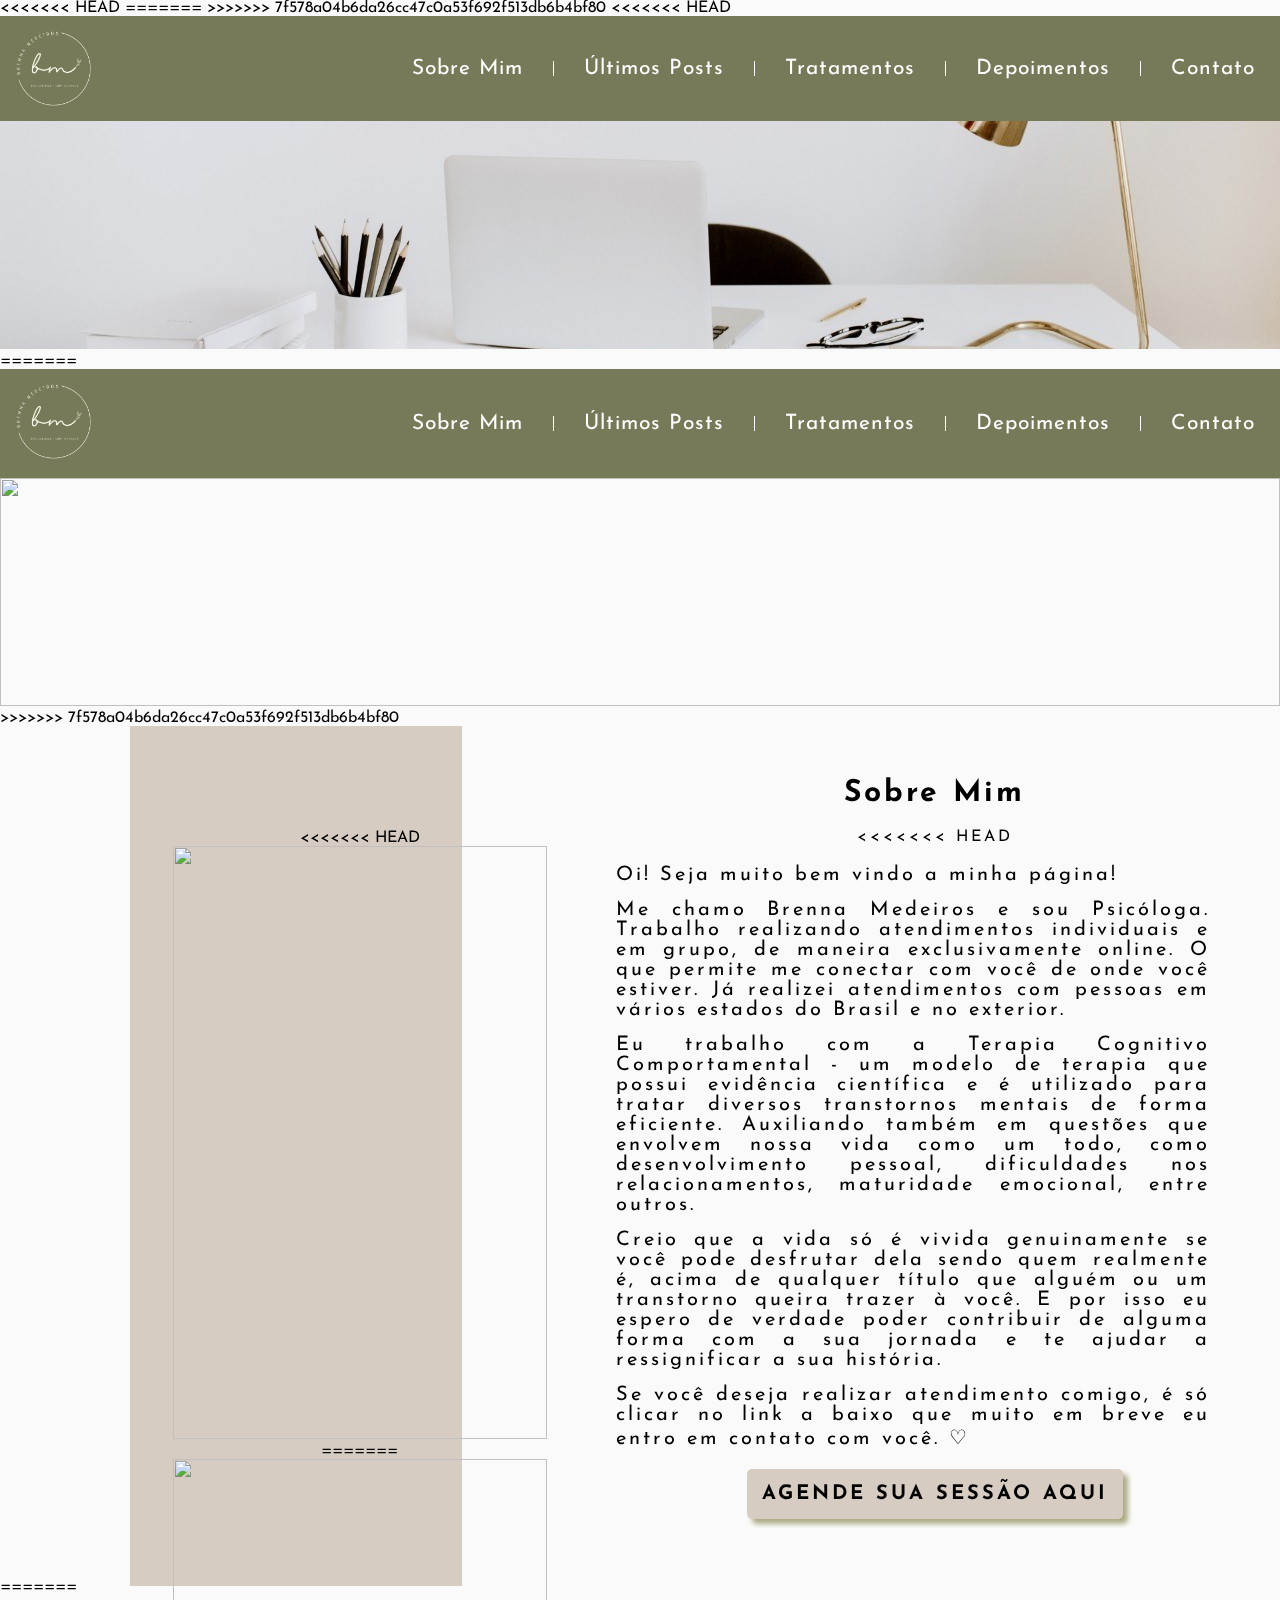
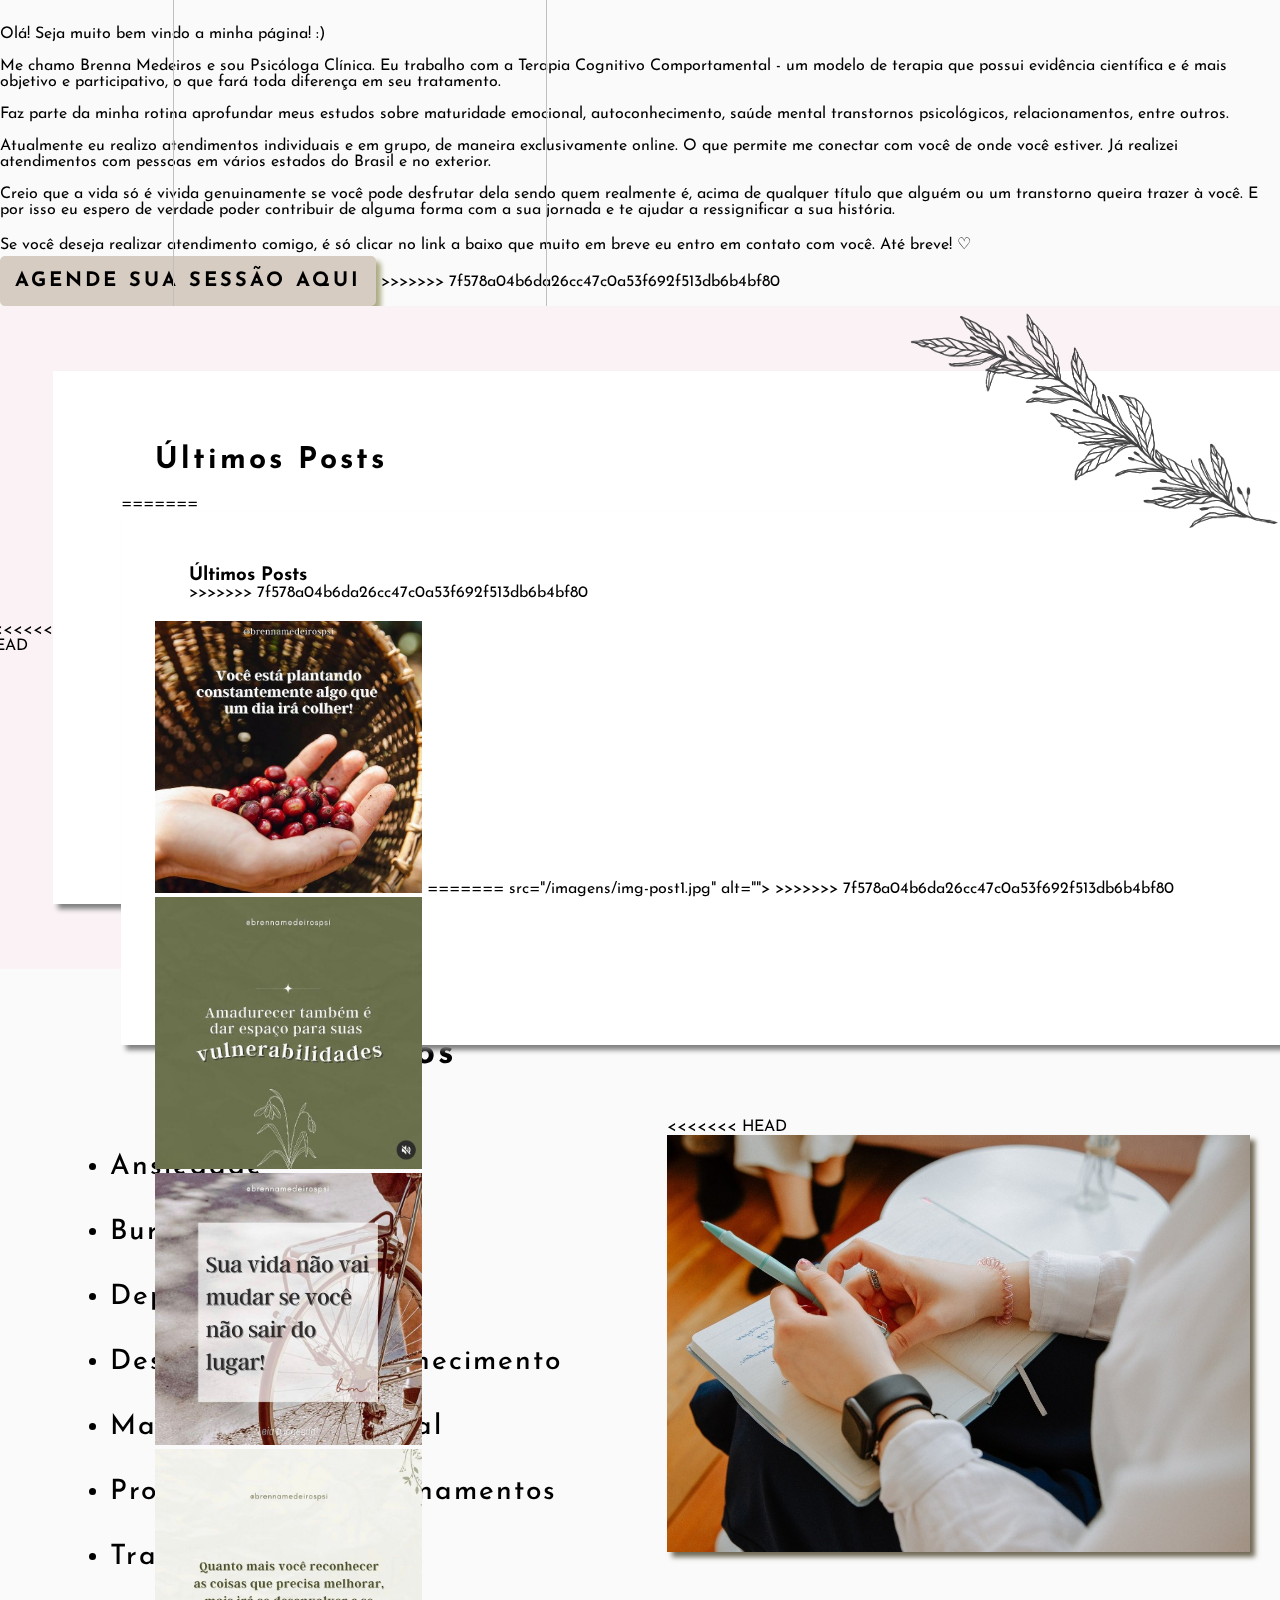
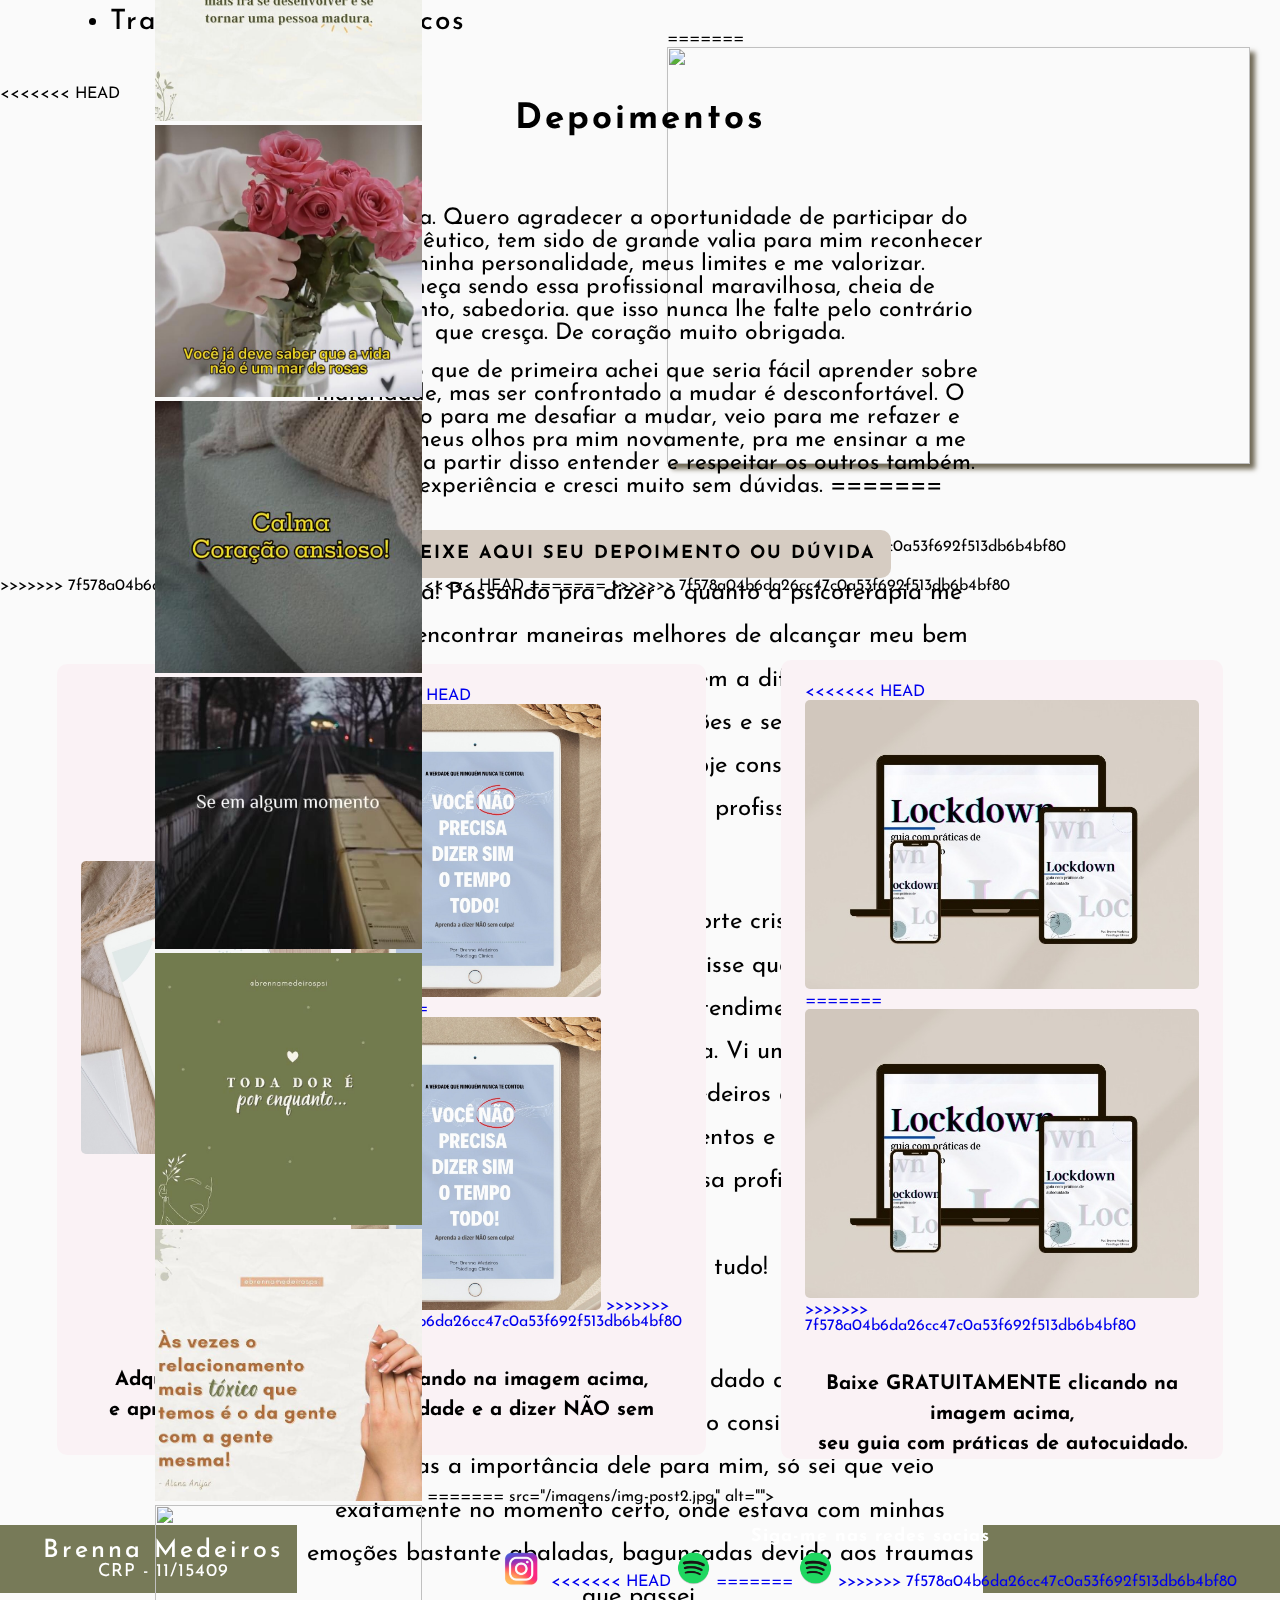
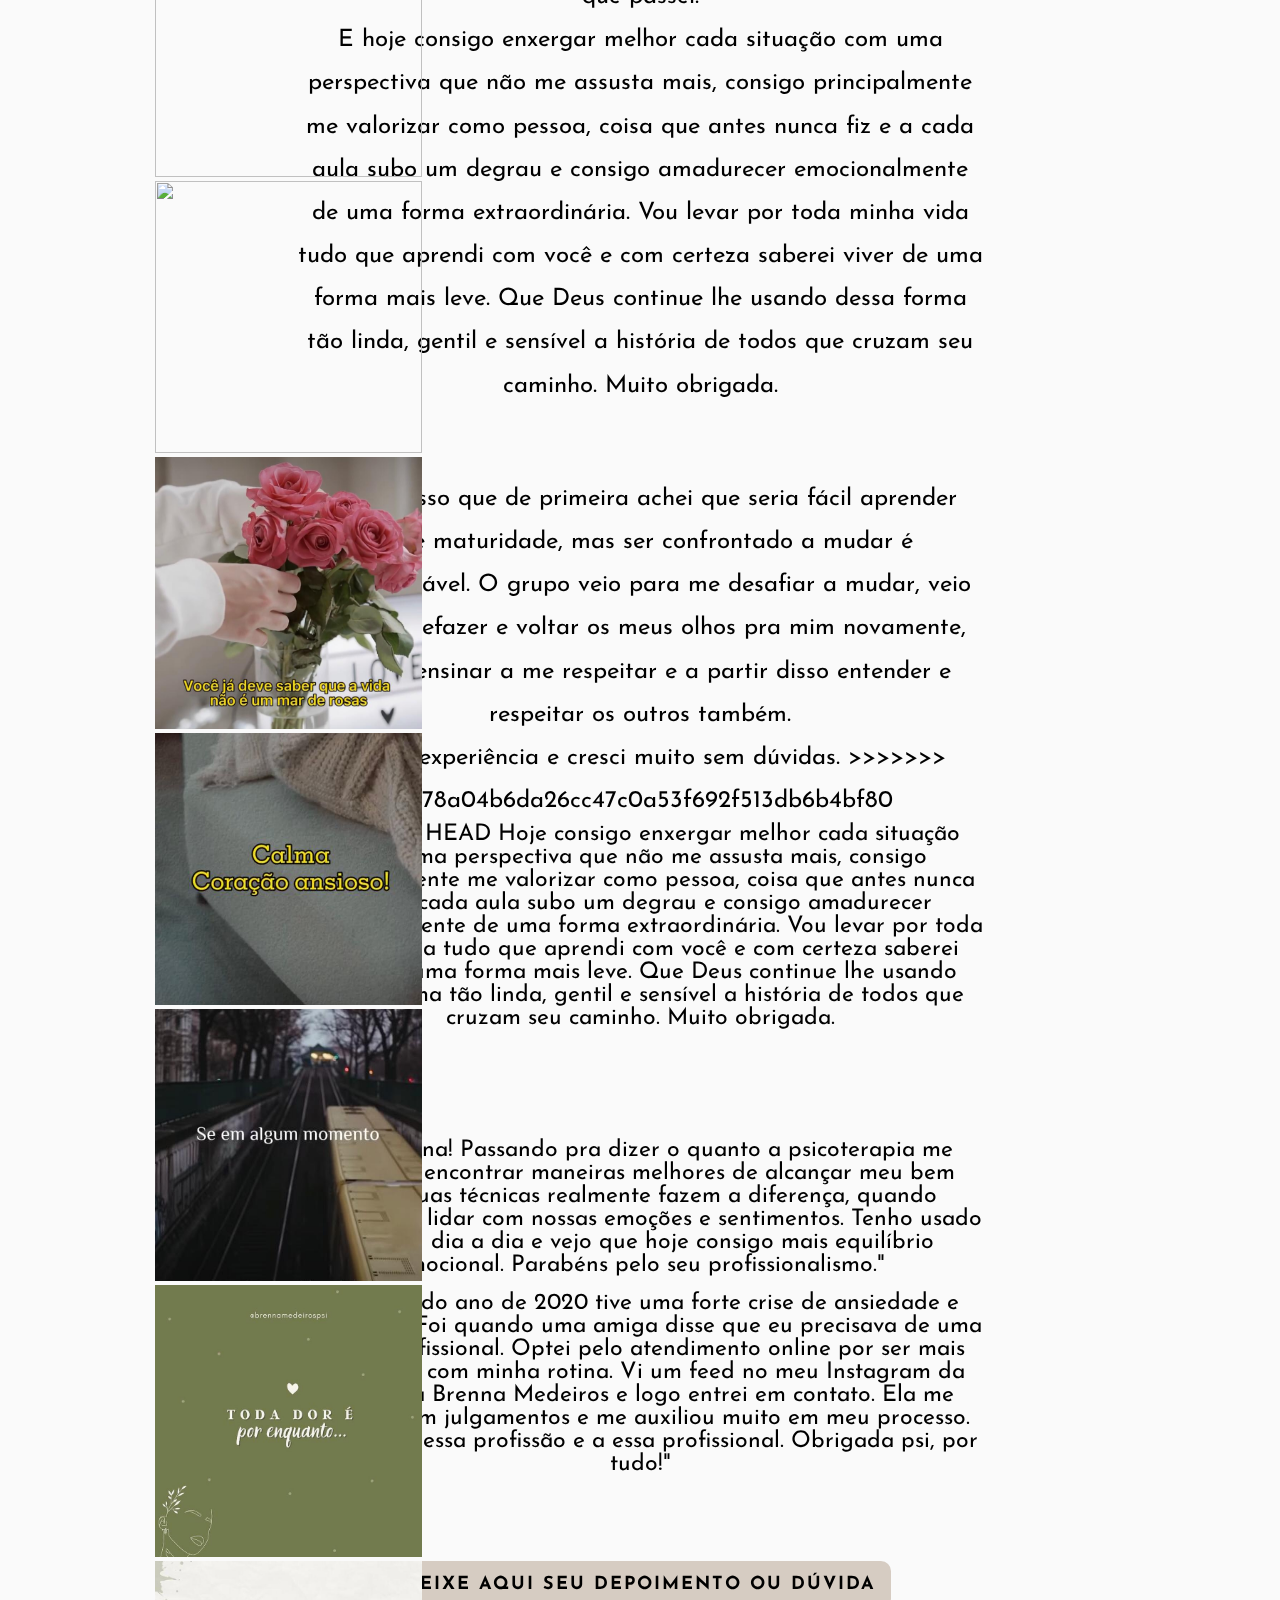
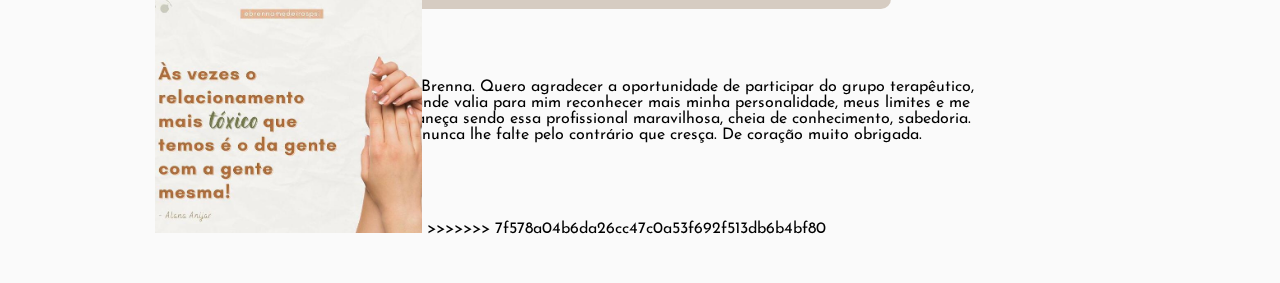
==== commit b38f39b4: "resolução de conflitos" ====
--- a/Home/index.html
+++ b/Home/index.html
@@ -5,7 +5,11 @@
     <meta charset="UTF-8">
     <meta http-equiv="X-UA-Compatible" content="IE=edge">
     <meta name="viewport" content="width=device-width, initial-scale=1.0">
+<<<<<<< HEAD
     <link rel="icon" type="image/png" sizes="16x16"  href="/assets/logo-brenna1.png">
+=======
+
+>>>>>>> 7f578a04b6da26cc47c0a53f692f513db6b4bf80
     <link rel="stylesheet" href="style.css">
     <title>Brenna Medeiros</title>
     <link rel="preconnect" href="https://fonts.googleapis.com">
@@ -18,6 +22,7 @@
     <script src="https://code.jquery.com/jquery-migrate-1.2.1.min.js"></script>
     <link rel="stylesheet" href="https://cdnjs.cloudflare.com/ajax/libs/slick-carousel/1.7.1/slick.css">
     <link rel="stylesheet" href="https://cdnjs.cloudflare.com/ajax/libs/slick-carousel/1.7.1/slick-theme.css">
+<<<<<<< HEAD
     <link href="https://cdn.jsdelivr.net/npm/bootstrap@5.2.0-beta1/dist/css/bootstrap.min.css" rel="stylesheet" integrity="sha384-0evHe/X+R7YkIZDRvuzKMRqM+OrBnVFBL6DOitfPri4tjfHxaWutUpFmBp4vmVor" crossorigin="anonymous">
     <script src="https://cdn.jsdelivr.net/npm/bootstrap@5.2.0-beta1/dist/js/bootstrap.bundle.min.js" integrity="sha384-pprn3073KE6tl6bjs2QrFaJGz5/SUsLqktiwsUTF55Jfv3qYSDhgCecCxMW52nD2" crossorigin="anonymous"></script>
     <link rel="preconnect" href="https://fonts.googleapis.com">
@@ -83,6 +88,50 @@
 
     <!--Sessão Sobre Mim-->
     
+=======
+
+</head>
+
+<body>
+
+    <header>
+        <!--Sessão do cabeçario-->
+        <div class="conteiner-cabecario">
+            <div class="conteiner-logo">
+                <img class="logo" src="/Imagens/logo-brenna1.png" alt="Minha Logo">
+            </div>
+            <nav class="conteiner-nav">
+
+                <a class="menu-nav" href="#Sobre-Mim">Sobre Mim</a>
+                <div class="divisao-menu"></div>
+
+                <a class="menu-nav" href="#Posts">Últimos Posts</a>
+                <div class="divisao-menu"></div>
+
+                <a class="menu-nav" href="#Tratamentos">Tratamentos</a>
+                <div class="divisao-menu"></div>
+
+                <a class="menu-nav" href="#Depoimentos">Depoimentos</a>
+                <div class="divisao-menu"></div>
+
+                <a class="menu-nav" href="#Contato">Contato</a>
+
+            </nav>
+        </div>
+
+
+
+
+        <!--Imagem abaixo do cabeçario-->
+    </header>
+
+    <div class="conteiner-imagem-cabecario">
+        <img class="img-cabecario" src="/imagens/img-cabecario1.jpeg" alt="">
+    </div>
+
+
+    <!--Sessão Sobre Mim-->
+>>>>>>> 7f578a04b6da26cc47c0a53f692f513db6b4bf80
     <section id="Sobre-Mim">
 
         <div class="section-topo">
@@ -92,11 +141,16 @@
             </div>
 
             <div class="conteiner-foto-brenna">
+<<<<<<< HEAD
                 <img class="foto-brenna" src="/assets/fotoperfilBrenna.jpg" alt="">
+=======
+                <img class="foto-brenna" src="/Imagens/fotoperfilBrenna.jpg" alt="">
+>>>>>>> 7f578a04b6da26cc47c0a53f692f513db6b4bf80
             </div>
 
             <div class="texto-section-topo">
                 <h1 class="sobremim-topo">Sobre Mim</h1>
+<<<<<<< HEAD
                 <h1 class="h1-responsive">Brenna Medeiros | Psicóloga</h1>
                 <div class="conteiner-texto-sobremim">
                    <p class="texto-sobremim"> Oi! Seja muito bem vindo a minha página! </p>
@@ -129,28 +183,74 @@
          
         </div>
         
+=======
+                <p class="lorem-section-topo">
+                    Olá! Seja muito bem vindo a minha página! :)
+                    <br>
+                    <br>
+                    Me chamo Brenna Medeiros e sou Psicóloga Clínica. Eu trabalho com a Terapia Cognitivo Comportamental
+                    - um modelo de terapia que possui evidência científica e é mais objetivo e participativo, o que fará
+                    toda diferença em seu tratamento.
+                    <br>
+                    <br>
+                    Faz parte da minha rotina aprofundar meus estudos sobre maturidade emocional, autoconhecimento,
+                    saúde mental transtornos psicológicos, relacionamentos, entre outros.
+                    <br>
+                    <br>
+                    Atualmente eu realizo atendimentos individuais e em grupo, de maneira exclusivamente online. O que
+                    permite me conectar com você de onde você estiver. Já realizei atendimentos com pessoas em vários
+                    estados do Brasil e no exterior.
+                    <br>
+                    <br>
+                    Creio que a vida só é vivida genuinamente se você pode desfrutar dela sendo quem realmente é, acima
+                    de qualquer título que alguém ou um transtorno queira trazer à você. E por isso eu espero de verdade
+                    poder contribuir de alguma forma com a sua jornada e te ajudar a ressignificar a sua história.
+                    <br>
+                    <br>
+                    Se você deseja realizar atendimento comigo, é só clicar no link a baixo que muito em breve eu entro
+                    em contato com você. Até breve! ♡
+                </p>
+                <a target="_blank" class="conteiner-agende" href="https://forms.gle/q9S2kZzSPoWjq9979"><button
+                        class="agende"> Agende sua sessão aqui</button> </a>
+
+            </div>
+        </div>
+>>>>>>> 7f578a04b6da26cc47c0a53f692f513db6b4bf80
     </section>
 
     <!--Sessão dos posts-->
 
     <section id="Posts">
         <div class="conteiner-ultimos-posts">
+<<<<<<< HEAD
             <img class="planta-posts" src="/assets/plantinha1.png" alt="">
             <div class="conteiner-posts">
 
                 <div class="texto-ultimos-posts">
                     <h2 class="h2-ultimos-posts">Últimos Posts</h2>
+=======
+            <img class="planta-posts" src="/Imagens/plantinha1.png" alt="">
+            <div class="conteiner-posts">
+
+                <div class="texto-ultimos-posts">
+                    <h3>Últimos Posts</h3>
+>>>>>>> 7f578a04b6da26cc47c0a53f692f513db6b4bf80
                 </div>
 
                 <div class="carrosel">
 
                     <div>
                         <a target="_blank" class="" href="https://www.instagram.com/p/CYkJ6lGFtGN/"><img class="post"
+<<<<<<< HEAD
                                 src="/assets/img-post1.jpg" alt=""></a>
+=======
+                                src="/imagens/img-post1.jpg" alt=""></a>
+>>>>>>> 7f578a04b6da26cc47c0a53f692f513db6b4bf80
                     </div>
 
                     <div>
                         <a target="_blank" class="" href="https://www.instagram.com/p/CdbpLdJJoI7/"><img class="post"
+<<<<<<< HEAD
                                 src="/assets/img-post2.jpg" alt=""></a>
                     </div>
                     <div>
@@ -175,6 +275,32 @@
                     </div>
                     <div>
                         <a target="_blank" href="https://www.instagram.com/p/CSz3YO0nPBK/"><img class="post" src="/assets/img-post9.jpeg"></a>
+=======
+                                src="/imagens/img-post2.jpg" alt=""></a>
+                    </div>
+                    <div>
+                        <a target="_blank" class="" href="https://www.instagram.com/p/CRzg7qVHxfX/"><img class="post"
+                                src="/imagens/img-post3.jpg" alt=""></a>
+                    </div>
+                    <div>
+                        <a target="_blank" class="" href="https://www.instagram.com/p/CUbPAZSsrGH/"><img class="post"
+                                src="/imagens/img-post4.jpg" alt=""></a>
+                    </div>
+                    <div>
+                        <a href=""><img class="post" src="/Imagens/img-post5.jpeg" alt=""></a>
+                    </div>
+                    <div>
+                        <a href=""><img class="post" src="/Imagens/img-post6.jpeg"></a>
+                    </div>
+                    <div>
+                        <a href=""><img class="post" src="/Imagens/img-post7.jpeg"></a>
+                    </div>
+                    <div>
+                        <a href=""><img class="post" src="/Imagens/img-post8.jpeg"></a>
+                    </div>
+                    <div>
+                        <a href=""><img class="post" src="/Imagens/img-post9.jpeg"></a>
+>>>>>>> 7f578a04b6da26cc47c0a53f692f513db6b4bf80
                     </div>
 
                 </div>
@@ -211,7 +337,11 @@
             </div>
 
             <div class="conteiner-img-tratamentos">
+<<<<<<< HEAD
                 <img class="img-tratamento" src="/assets/img-tratamento.jpg" alt="">
+=======
+                <img class="img-tratamento" src="/imagens/img-tratamento.jpg" alt="">
+>>>>>>> 7f578a04b6da26cc47c0a53f692f513db6b4bf80
             </div>
 
         </div>
@@ -219,6 +349,7 @@
     </section>
 
     <!--Sessão de Depoimentos-->
+<<<<<<< HEAD
     <section id="Depoimentos" class="conteiner-depoimentos">
         <h1 class="h2-depoimento">Depoimentos</h1>
 
@@ -242,11 +373,75 @@
                                 os meus olhos pra mim novamente, pra me ensinar a me respeitar e a partir disso entender e
                                 respeitar os outros também. <br>
                                 Amei a experiência e cresci muito sem dúvidas. <i class="fa-solid fa-quote-right"></i>
+=======
+
+    <section id="Depoimentos">
+        <div class="conteiner-h3-depoimentos">
+            <h3 style="padding: 20px">Depoimentos</h3>
+        </div>
+
+        <div id="Dp" class="conteiner-depoimentos">
+
+            <div class="depoimento1">
+                <div>
+                    <p class="lorem-depoimentos">
+                        <i class="fa-solid fa-quote-left"></i>
+                        Oi, Brenna! Passando pra dizer o quanto a psicoterapia me ajudou a encontrar maneiras melhores
+                        de alcançar meu bem estar. Suas técnicas realmente fazem a diferença, quando procuramos lidar
+                        com nossas emoções e sentimentos. Tenho usado no meu dia a dia e vejo que hoje consigo mais
+                        equilíbrio emocional. Parabéns pelo seu profissionalismo. <i
+                            class="fa-solid fa-quote-right"></i>
+                    </p>
+                </div>
+            </div>
+
+            <div class="depoimento2">
+                <div>
+                    <p class="lorem-depoimentos">
+                        <i class="fa-solid fa-quote-left"></i>
+                        No final do ano de 2020 tive uma forte crise de ansiedade e depressão. Foi quando uma amiga
+                        disse que eu precisava de uma ajuda profissional. Optei pelo atendimento online por ser mais
+                        adaptável com minha rotina. Vi um feed no meu Instagram da Psicóloga Brenna Medeiros e logo
+                        entrei em contato. Ela me acolheu sem julgamentos e me auxiliou muito em meu processo. Gratidão
+                        a essa profissão e a essa profissional. <br>
+                        Obrigada psi, por tudo! <i class="fa-solid fa-quote-right"></i>
+                    </p>
+                </div>
+            </div>
+
+            <div class="depoimento3">
+
+                <p class="lorem-depoimentos">
+                    <i class="fa-solid fa-quote-left"></i>
+                    Só tenho a lhe agradecer por ter me dado a oportunidade de participar do grupo terapêutico, não
+                    consigo expressar em palavras a importância dele para mim, só sei que veio exatamente no momento
+                    certo, onde estava com minhas emoções bastante abaladas, bagunçadas devido aos traumas que passei.
+                    <br>
+                    E hoje consigo enxergar melhor cada situação com uma perspectiva que não me assusta mais, consigo
+                    principalmente me valorizar como pessoa, coisa que antes nunca fiz e a cada aula subo um degrau e
+                    consigo amadurecer emocionalmente de uma forma extraordinária.
+                    Vou levar por toda minha vida tudo que aprendi com você e com certeza saberei viver de uma forma
+                    mais leve. Que Deus continue lhe usando dessa forma tão linda, gentil e sensível a história de todos
+                    que cruzam seu caminho. Muito obrigada. <i class="fa-solid fa-quote-right"></i>
+                </p>
+
+            </div>
+            <div class="depoimento5">
+                <div>
+                    <p class="lorem-depoimentos">
+                        <i class="fa-solid fa-quote-left"> </i>
+                        Eu confesso que de primeira achei que seria fácil aprender sobre maturidade, mas ser confrontado
+                        a mudar é desconfortável. O grupo veio para me desafiar a mudar, veio para me refazer e voltar
+                        os meus olhos pra mim novamente, pra me ensinar a me respeitar e a partir disso entender e
+                        respeitar os outros também. <br>
+                        Amei a experiência e cresci muito sem dúvidas. <i class="fa-solid fa-quote-right"></i>
+>>>>>>> 7f578a04b6da26cc47c0a53f692f513db6b4bf80
                     </p>
                 </div>
                 <div class="dp-3">
                     <p class="p-dp3">
                         <i class="fa-solid fa-quote-left"></i>
+<<<<<<< HEAD
                            <!-- Só tenho a lhe agradecer por ter me dado a oportunidade de participar do grupo terapêutico, não
                             consigo expressar em palavras a importância dele para mim, só sei que veio exatamente no momento
                             certo, onde estava com minhas emoções bastante abaladas, bagunçadas devido aos traumas que passei.
@@ -271,11 +466,33 @@
                 </div>
         </div>
         <button onclick="openmodaldp()" id="botao-depoimentos" class="botao-depoimentos">Deixe aqui seu Depoimento ou dúvida</button>
+=======
+                        Olá Brenna. Quero agradecer a oportunidade de participar do grupo terapêutico, tem sido de
+                        grande valia para mim reconhecer mais minha personalidade, meus limites e me valorizar.
+                        Permaneça sendo essa profissional maravilhosa, cheia de conhecimento, sabedoria. que isso nunca
+                        lhe falte pelo contrário que cresça. De coração muito obrigada. <i
+                            class="fa-solid fa-quote-right"></i>
+                    </p>
+                </div>
+            </div>
+
+        </div>
+        <div class="conteiner-botao-depoimentos">
+            <a target="_blank" href="https://forms.gle/zk8CEaquWXt8bypLA"><input class="botao-depoimentos" type="button"
+                    value="Deixe aqui seu depoimento ou dúvida"></a>
+        </div>
+    </section>
+>>>>>>> 7f578a04b6da26cc47c0a53f692f513db6b4bf80
 
        
     </section>
     <!--INICIO  ÚLTIMA SESSÃO-->
 
+<<<<<<< HEAD
+=======
+    <!--<a target="_blank" href="https://drive.google.com/file/d/1Q_3vkPF13GyfDVqhfqr2auO3DIImHBqZ/view"> LINK GUIA-->
+    <!--#e6ded4 COR GUIA E EBOOK*/-->
+>>>>>>> 7f578a04b6da26cc47c0a53f692f513db6b4bf80
 
     <div class="conteiner-ultima-section">
 
@@ -288,7 +505,11 @@
                 </a>
                 <a target="_blank"
                     href="https://hotmart.com/pt-br/marketplace/produtos/voce-nao-precisa-dizer-sim-o-tempo-todo/H62393395W">
+<<<<<<< HEAD
                     <img class="ebook" src="/assets/ebook2.jpeg" alt="">
+=======
+                    <img class="ebook" src="/Imagens/ebook2.jpeg" alt="">
+>>>>>>> 7f578a04b6da26cc47c0a53f692f513db6b4bf80
                 </a>
 
             </div>
@@ -302,7 +523,11 @@
         <div class="conteiner-guia">
 
             <a target="_blank" href="https://drive.google.com/file/d/1Q_3vkPF13GyfDVqhfqr2auO3DIImHBqZ/view">
+<<<<<<< HEAD
                 <img class="guia" src="/assets/guia.jpeg" alt="">
+=======
+                <img class="guia" src="/Imagens/guia.jpeg" alt="">
+>>>>>>> 7f578a04b6da26cc47c0a53f692f513db6b4bf80
             </a>
 
             <p class="p-guia">Baixe <strong>GRATUITAMENTE </strong>clicando na imagem acima, <br>
@@ -337,7 +562,11 @@
 
                     <a target="_blank"
                         href="https://open.spotify.com/show/0nMtFuN88oYtbGBBghLbK2?go=1&sp_cid=e9d0e513f5659a664e50c19dca518ef4&utm_source=embed_player_p&utm_medium=desktop&nd=1">
+<<<<<<< HEAD
                         <img class="logo-spotify" src="/assets/logo-spotify.png" alt="">
+=======
+                        <img class="logo-spotify" src="/Imagens/logo-spotify.png" alt="">
+>>>>>>> 7f578a04b6da26cc47c0a53f692f513db6b4bf80
                     </a>
 
                 </div>
@@ -359,6 +588,7 @@
                 <fieldset class="group">
 
                     <form class="pai-ipt" action="https://formsubmit.co/brenna.medeiros22@gmail.com" method="POST">
+                        
                         <div class="conteiner-nome-idade">
                             <div class="campo">
                                 <input type="text" name="Nome" id="Nome" placeholder="Seu nome" required pattern="^[a-zA-Z0-9]+$" >
--- a/Home/style.css
+++ b/Home/style.css
@@ -1,33 +1,35 @@
-*{
+* {
     margin: 0;
     padding: 0;
     text-decoration: none;
     font-family: 'Josefin Sans', sans-serif;
 }
 
-body{
+body {
     background-color: #fafafa !important;
     width: 100%;
     height: 100%;
 }
+
 @import url('https://fonts.googleapis.com/css2?family=Josefin+Sans&display=swap');
 @import url('https://fonts.googleapis.com/css2?family=Josefin+Sans:wght@400;500&display=swap');
 @import url('https://fonts.googleapis.com/css2?family=Anton&display=swap');
 
 
 
-.navbar-collapse{
+.navbar-collapse {
     flex-grow: 0 !important;
 }
-.navbar-expand-lg{
+
+.navbar-expand-lg {
     justify-content: space-between !important;
 }
 
 
 
- /*-----------------------------------------------------INICIO CABECARIO-------------------------------------------------------------------------------------------- */
-
-.conteiner-cabecario{
+/*-----------------------------------------------------INICIO CABECARIO-------------------------------------------------------------------------------------------- */
+
+.conteiner-cabecario {
     display: flex;
     flex-direction: row;
     justify-content: space-between;
@@ -37,40 +39,48 @@
     padding: 15px;
 }
 
-.logo{
+.logo {
     width: 77px;
 }
 
-.conteiner-nav{
+.conteiner-nav {
     display: flex;
     flex-direction: row;
     justify-content: center;
     align-items: center;
-    gap: 20px ;
-}
-.divisao-menu{
+    gap: 20px;
+}
+
+.divisao-menu {
     width: 1px;
     background-color: #fff;
     height: 15px;
 }
-.menu-nav{
+
+.menu-nav {
     font-size: 21px !important;
     color: white !important;
     letter-spacing: 1px;
     padding: 10px;
-    transition:  linear 0.5s !important;
+    transition: linear 0.5s !important;
     text-decoration: none;
 }
-.menu-nav:hover{
+
+.menu-nav:hover {
     background-color: rgba(46, 43, 43, 0.197);
 }
 
 
 
- /*-----------------------------------------------------INICIO IMAGEM ABAIXO CABECARIO------------------------------------------------------------------------ */
-
-
-.img-cabecario{
+/*-----------------------------------------------------INICIO IMAGEM ABAIXO CABECARIO------------------------------------------------------------------------ */
+
+.conteiner-imagem-cabecario {
+    text-align: center;
+    background-color: #fafafa;
+    width: 100%;
+}
+
+.img-cabecario {
     width: 100%;
     height: 228px;
     object-fit: cover;
@@ -78,22 +88,24 @@
 
 }
 
- /*-----------------------------------------------------INICIO PRIMEIRA SESSÃO - SOBRE MIM------------------------------------------------------------------------ */
-
-.conteiner-foto-brenna{
+/*-----------------------------------------------------INICIO PRIMEIRA SESSÃO - SOBRE MIM------------------------------------------------------------------------ */
+
+.conteiner-foto-brenna {
     width: 337px;
     height: 515px;
     margin-left: 250px;
     text-align: center;
     position: inherit;
 }
-.foto-brenna{
+
+.foto-brenna {
     height: 100%;
     width: 100%;
     padding: 0px;
     object-fit: cover;
 }
-.fundo-img-Brenna{
+
+.fundo-img-Brenna {
     height: 102%;
     top: 0px;
     width: 332px;
@@ -102,7 +114,7 @@
     background-color: #D6CCC2;
 }
 
-.section-topo{
+.section-topo {
     display: flex;
     flex-direction: row;
     justify-content: center;
@@ -113,7 +125,7 @@
     gap: 80px;
 }
 
-.texto-section-topo{
+.texto-section-topo {
     width: 70%;
     background-color: #fafafa;
     display: flex;
@@ -123,29 +135,32 @@
     gap: 20px;
     letter-spacing: 3px;
 }
-.sobremim-topo{
+
+.sobremim-topo {
     font-size: 30px;
     font-weight: bold;
     padding: 44px 20px 0px 19px;
 
 }
 
-.conteiner-texto-sobremim{
+.conteiner-texto-sobremim {
     display: flex;
     flex-direction: column;
     gap: 15px;
     width: 93%;
 }
-.texto-sobremim{
+
+.texto-sobremim {
     text-align: justify;
     font-size: 20px;
     font-family: 'Josefin Sans', sans-serif;
 }
 
-.conteiner-agende{
+.conteiner-agende {
     text-decoration: none;
 }
-.agende{
+
+.agende {
     background-color: #D6CCC2;
     padding: 15px;
     border-radius: 5px;
@@ -156,18 +171,17 @@
     box-shadow: #adac86 5px 5px 5px;
     border: none;
     letter-spacing: 3px;
-    transition:linear 0.5s;
-}
-
-.agende:hover{
+    transition: linear 0.5s;
+}
+
+.agende:hover {
     cursor: pointer;
     letter-spacing: 1px;
     background-color: rgba(108, 106, 74, 0.092);
 }
 
- /*-----------------------------------------------------INICIO SESSÃO 2 - POSTS------------------------------------------------------------------------ */
-
- .conteiner-ultimos-posts{
+
+.conteiner-ultimos-posts {
     position: relative;
     background-color: #faf2f5;
     width: 100%;
@@ -178,13 +192,15 @@
     align-items: center;
     padding: 65px 0;
 }
-.conteiner-posts{
+
+.conteiner-posts {
     background-color: white;
     width: 1447px;
     padding: 34px;
     box-shadow: 5px 5px 5px gray;
 }
-.planta-posts{
+
+.planta-posts {
     position: absolute;
     width: 373px;
     height: 227px;
@@ -193,30 +209,33 @@
 }
 
 
-.texto-ultimos-posts{
+.texto-ultimos-posts {
     margin-left: 14px;
     padding: 20px;
 }
-.h2-ultimos-posts{
+
+.h2-ultimos-posts {
     font-size: 30px;
+    margin-left: 14px;
+    padding: 20px;
+    font-weight: bold;
     letter-spacing: 3px;
-    font-weight: bold;
-}
-
-.post{
+
+}
+
+.post {
     width: 267px;
     height: 272px;
     object-fit: cover;
-    transition: linear 0.5s; 
-}
-.post:hover{
+    transition: linear 0.5s;
+}
+
+.post:hover {
     opacity: 0.70;
-    background-color: rgba(147, 106, 45, 0.8);   
-}
-
- /*-----------------------------------------------------INICIO SESSÃO 3 - TRATAMENTOS------------------------------------------------------------------------ */
-
-.conteiner-tratamento{
+    background-color: rgba(147, 106, 45, 0.8);
+}
+
+.conteiner-tratamento {
     display: flex;
     flex-direction: row;
     align-items: center;
@@ -225,33 +244,37 @@
     background-color: #fafafa;
 }
 
-.h3-tratamentos{
-    font-size: 35px; 
+.h3-tratamentos {
+    font-size: 35px;
     letter-spacing: 3px;
     padding: 50px 15px;
     font-weight: bold;
     letter-spacing: 3px;
 }
-.lista-tratamentos{
+
+.lista-tratamentos {
     text-align: center;
 }
-.lista{
+
+.lista {
     padding: 13px 80px;
     font-size: 28px;
     text-align: start;
     font-weight: 500;
     line-height: 65px;
-    
-}
-.item-lista{
+
+}
+
+.item-lista {
     letter-spacing: 2px;
 }
 
-.conteiner-img-tratamentos{
+.conteiner-img-tratamentos {
     width: 763px;
     height: 557px;
 }
-.img-tratamento{
+
+.img-tratamento {
     width: 100%;
     height: 100%;
     box-shadow: 5px 5px 5px #706956;
@@ -259,65 +282,81 @@
     object-fit: cover;
 }
 
- /*-----------------------------------------------------INICIO SESSÃO 4 - DEPOIMENTOS------------------------------------------------------------------------ */
-
-.conteiner-carrosel-depoimentos{
+/*-----------------------------------------------------INICIO SESSÃO 4 - DEPOIMENTOS------------------------------------------------------------------------ */
+
+.conteiner-carrosel-depoimentos {
     width: 686px;
     margin-left: 0px;
     height: 253px;
 }
-.conteiner-depoimentos{
+
+.conteiner-depoimentos {
     display: flex;
     flex-direction: column;
     align-items: center;
     gap: 70px;
     background-color: #fafafa;
-    
-}
-.dp-1,.dp-2, .dp-4, .dp-5{
+
+}
+
+.dp-1,
+.dp-2,
+.dp-4,
+.dp-5 {
     text-align: center !important;
     margin: 0 !important;
 }
-.dp-3{
+
+.dp-3 {
     height: 316px !important;
     top: -20px !important;
     text-align: center !important;
     margin: 0 !important;
 }
 
-.p-dp1,.p-dp2, .p-dp3, .p-dp4, .p-dp5{
+.p-dp1,
+.p-dp2,
+.p-dp3,
+.p-dp4,
+.p-dp5 {
     font-size: 23px !important;
     margin-bottom: 15px !important;
 }
-.h2-depoimento{
+
+.h2-depoimento {
     color: #000;
     font-size: 35px !important;
     letter-spacing: 3px;
     font-weight: bold;
 }
 
-.conteiner-titulo-modal{
+.conteiner-titulo-modal {
     text-align: center;
     line-height: 3px;
     padding: 17px;
 }
 
-.titulo-modal-dp{
+.titulo-modal-dp {
     font-size: 50px;
 }
-.subtitulo-modal-dp{
+
+.subtitulo-modal-dp {
     font-size: 20px;
 }
 
-.conteiner-nome-idade, .pai-estado-cidade, .pai-email-telefone{
+.conteiner-nome-idade,
+.pai-estado-cidade,
+.pai-email-telefone {
     display: flex;
     width: 100%;
     align-items: center;
     justify-content: center;
 }
-.campo{
+
+.campo {
     width: 270px;
 }
+
 .button-enviar-dp {
     font-family: inherit;
     font-size: 20px;
@@ -334,64 +373,67 @@
     overflow: hidden;
     transition: all 0.2s;
     margin-top: 20px;
-   }
-   
+}
+
 .button-enviar-dp span {
     display: block;
     margin-left: 0.3em;
     transition: all 0.3s ease-in-out;
-   }
-   
+}
+
 .button-enviar-dp svg {
     display: block;
     transform-origin: center center;
     transition: transform 0.3s ease-in-out;
-   }
-   
+}
+
 .button-enviar-dp:hover .svg-wrapper {
     animation: fly-1 0.6s ease-in-out infinite alternate;
-   }
-   
+}
+
 .button-enviar-dp:hover svg {
     transform: translateX(1.2em) rotate(45deg) scale(1.1);
-   }
-   
+}
+
 .button-enviar-dp:hover span {
     transform: translateX(5em);
-   }
-   
+}
+
 .button-enviar-dp:active {
     transform: scale(0.95);
-   }
-   
-   @keyframes fly-1 {
+}
+
+@keyframes fly-1 {
     from {
-     transform: translateY(0.1em);
-    }
-   
+        transform: translateY(0.1em);
+    }
+
     to {
-     transform: translateY(-0.1em);
-    }
-   }
-
-   
-   .modal-depoimentos label{
-       font-size: 22px;
-   }
-   .modal-depoimentos input{
-       width: 85%;
-   }
-   .modal-depoimentos select{
-       width: 85%;
-       height: 26px;
-   }
-
-   .pai-ipt{
-       display: flex;
-       flex-direction: column;
-       gap: 8px;
-   }
-.botao-depoimentos{
+        transform: translateY(-0.1em);
+    }
+}
+
+
+.modal-depoimentos label {
+    font-size: 22px;
+}
+
+.modal-depoimentos input {
+    width: 85%;
+}
+
+.modal-depoimentos select {
+    width: 85%;
+    height: 26px;
+}
+
+.pai-ipt {
+    display: flex;
+    flex-direction: column;
+    gap: 8px;
+}
+
+.botao-depoimentos {
     border: none;
     background-color: #D6CCC2;
     color: #000;
@@ -403,17 +445,19 @@
     transition: linear 0.5s;
     letter-spacing: 2px;
 }
-.botao-depoimentos:hover{
+
+.botao-depoimentos:hover {
     background-color: #e2ddd285;
     letter-spacing: 0px;
 }
 
-.slick-prev:before, .slick-next:before{
+.slick-prev:before,
+.slick-next:before {
     color: #000 !important;
     font-size: 35px !important;
 }
 
-.conteiner-modal-depoimentos{
+.conteiner-modal-depoimentos {
     opacity: 0;
     overflow: hidden;
     background-color: rgba(0, 0, 0, 0.5);
@@ -427,14 +471,15 @@
     align-items: center;
     justify-content: center;
     transition: linear 0.5s;
-    
-}
-
-.conteiner-modal-depoimentos.open{
-    
+
+}
+
+.conteiner-modal-depoimentos.open {
+
     display: block;
 }
-.modal-depoimentos{
+
+.modal-depoimentos {
     backdrop-filter: blur(2px) saturate(88%);
     -webkit-backdrop-filter: blur(2px) saturate(88%);
     background-color: rgba(119, 122, 88, 0.83);
@@ -448,26 +493,29 @@
     justify-content: center;
     position: relative;
 }
-#closemodal{
+
+#closemodal {
     position: absolute;
     right: 20px;
     top: 15px;
     font-size: 36px;
 }
-.campo-dp{
+
+.campo-dp {
     display: flex;
     align-items: center;
     flex-direction: column;
     justify-content: center;
 }
-.titulo-dp{
+
+.titulo-dp {
     text-align: center;
     width: 100%;
 }
 
- /*-----------------------------------------------------INICIO SESSÃO 5 - EBOOKS ------------------------------------------------------------------------ */
-
-.conteiner-ultima-section{
+/*-----------------------------------------------------INICIO SESSÃO 5 - EBOOKS ------------------------------------------------------------------------ */
+
+.conteiner-ultima-section {
     display: flex;
     flex-direction: row;
     justify-content: center;
@@ -477,21 +525,26 @@
     padding: 66px 66px;
 }
 
-
-
-
-.conteiner-ebooks-texto{
+.slick-prev.slick-arrow,
+.slick-next.slick-arrow {
+    padding: 15px;
+    text-align: center;
+    position: absolute;
+}
+
+
+.conteiner-ebooks-texto {
     display: flex;
     flex-direction: column;
     justify-content: center;
     align-items: center;
     gap: 35px;
-    padding:24px 24px 0px 24px;
+    padding: 24px 24px 0px 24px;
     background-color: #faf2f5;
     border-radius: 10px;
 }
 
-.conteiner-guia{
+.conteiner-guia {
     display: flex;
     flex-direction: column;
     align-items: center;
@@ -502,14 +555,16 @@
     padding: 24px 24px 0px 24px;
 
 }
-.pai-ebooks{
+
+.pai-ebooks {
     display: flex;
     flex-direction: row;
     justify-content: center;
     align-items: center;
     gap: 20px;
 }
-.ebook{
+
+.ebook {
     width: 250px;
     height: 293px;
     object-fit: cover;
@@ -517,17 +572,21 @@
     transition: linear 0.5s;
 }
 
-.guia{
+.guia {
     width: 394px;
     height: 289px;
     object-fit: cover;
     border-radius: 5px;
     transition: linear 0.5s;
 }
-.guia:hover, .ebook:hover{
+
+.guia:hover,
+.ebook:hover {
     opacity: 0.70;
 }
-.p-ebook, .p-guia{
+
+.p-ebook,
+.p-guia {
     font-size: 20px;
     font-weight: bold;
     color: #000;
@@ -535,9 +594,9 @@
     line-height: 30px;
 }
 
- /*-------------------------------------------------------------------INICIO FOOTER ------------------------------------------------------------------------------ */
-
-.conteiner-footer{
+/*-------------------------------------------------------------------INICIO FOOTER ------------------------------------------------------------------------------ */
+
+.conteiner-footer {
     background-color: #777a58;
     display: flex;
     flex-direction: row;
@@ -546,21 +605,24 @@
     padding: 3px 43px;
     gap: 3px;
 }
-.conteiner-redes{
+
+.conteiner-redes {
     display: flex;
     flex-direction: column;
     align-items: center;
     justify-content: center;
     gap: 5px;
 }
-.redes{
+
+.redes {
     display: flex;
     flex-direction: row;
     align-items: center;
     justify-content: center;
     gap: 12px;
 }
-.texto-redes{
+
+.texto-redes {
     font-size: 18px;
     color: #fff;
     font-weight: bold;
@@ -568,46 +630,668 @@
     letter-spacing: 1px;
     margin-bottom: 0 !important;
 }
-.logo-insta{
+
+.logo-insta {
     width: 35px;
     height: 35px;
     object-fit: cover;
     border-radius: 9px;
 }
-.logo-spotify{
+
+.logo-spotify {
     width: 35px;
     height: 35px;
     object-fit: cover;
 }
 
-.conteiner-texto-footer{
+.conteiner-texto-footer {
     display: flex;
     flex-direction: column;
     align-items: center;
     justify-content: center;
     gap: 0px;
-  
-}
-.h2-footer{
-    font-size: 25px ;  
+
+}
+
+.h2-footer {
+    font-size: 25px;
     color: #fff !important;
     letter-spacing: 3px;
     font-weight: 500 !important;
     margin-bottom: 0 !important;
 }
-.crp{
+
+.crp {
     font-size: 18px;
     color: #fff;
     letter-spacing: 1px;
     margin-bottom: 0 !important;
 }
 
-
-
-    /*-----------------------------------------------------INICIO MEDIA 600PX------------------------------------------------------------------------ */
-    
-
-.slick-center img{
+@media (max-width:400px) {
+
+    .conteiner-cabecario {
+        width: 100%;
+        gap: 37px;
+        justify-content: center;
+        padding: 5px 0px;
+        position: fixed;
+        z-index: 2;
+    }
+
+    .conteiner-nav {
+        width: 100%;
+        gap: 10px;
+    }
+
+    .divisao-menu {
+        width: 1px;
+        background-color: #fff;
+        height: 15px;
+    }
+
+    .menu-nav {
+        font-size: 7px;
+        padding: 0;
+    }
+
+    .conteiner-logo {
+        width: 46px;
+        height: 45px;
+        text-align: center;
+        display: none;
+
+    }
+
+    /*-----------------------------------------------------INICIO IMAGEM ABAIXO CABECARIO------------------------------------------------------------------------ */
+
+    .conteiner-imagem-cabecario {
+        width: 100vw;
+        height: 75px;
+    }
+
+    .img-cabecario {
+        width: 100%;
+        height: 100%;
+        object-fit: cover;
+        object-position: 0px -100px;
+    }
+
+    /*-----------------------------------------------------INICIO PRIMEIRA SESSÃO - SOBRE MIM------------------------------------------------------------------------ */
+
+    .section-topo {
+        padding: 20px 0px;
+        gap: 0px;
+        width: 100%;
+        margin-bottom: 0;
+        margin-left: 0;
+    }
+
+    .sobremim-topo {
+        font-size: 15px;
+        padding: 10px;
+        font-weight: bold;
+    }
+
+    .texto-section-topo {
+        width: 55%;
+        background-color: #fafafa;
+    }
+
+    .lorem-section-topo {
+        font-size: 10px;
+        line-height: 10px;
+        padding: 8px 4px;
+        font-weight: 500;
+        letter-spacing: 0;
+        margin-bottom: 5px;
+    }
+
+    .agende {
+        font-size: 8px;
+        padding: 10px 8px;
+        letter-spacing: 1px;
+    }
+
+
+    .conteiner-foto-brenna {
+        width: 126px;
+        height: 263px;
+        padding: 0px 10px;
+        margin-left: 0;
+    }
+
+    .foto-brenna {
+        height: 100%;
+        width: 100%;
+        padding: 0;
+        object-fit: cover;
+        object-position: -41px 0px;
+    }
+
+    .fundo-img-Brenna {
+        height: 100%;
+        top: 0px;
+        width: 103px;
+        position: absolute;
+        left: 19px;
+        box-shadow: 3px 10px 5px #b1a480;
+    }
+
+    /*-----------------------------------------------------INICIO SESSÃO 2 - POSTS------------------------------------------------------------------------ */
+
+    .conteiner-posts {
+        width: 95%;
+        padding: 11px 0px;
+    }
+
+    .planta-posts {
+        width: 156px;
+        height: 91px;
+
+    }
+
+    .conteiner-ultimos-posts {
+        width: 100%;
+        padding: 40px 0;
+        justify-content: center;
+    }
+
+    .ultimos-posts {
+        flex-direction: row;
+        flex-wrap: nowrap;
+        gap: 9px;
+        padding: 0;
+    }
+
+    .texto-ultimos-posts {
+        font-size: 15px;
+        text-align: left;
+        font-weight: bold;
+        margin-left: 5px;
+        padding: 6px;
+    }
+
+    .post {
+        width: 75px;
+        height: 77px;
+    }
+
+    /*-----------------------------------------------------INICIO SESSÃO 3 - TRATAMENTOS------------------------------------------------------------------------ */
+
+    .conteiner-tratamento {
+        padding: 25px 0px;
+        justify-content: center;
+        align-items: center;
+        gap: 10px;
+        margin-bottom: 0px;
+    }
+
+    #Depoimentos {
+        display: flex;
+        flex-direction: column;
+        gap: 5px;
+        align-items: center;
+        justify-content: center;
+    }
+
+    .h3-tratamentos {
+        font-size: 20px;
+        letter-spacing: 0;
+        text-align: start;
+        padding: 21px 26px;
+    }
+
+    .lista {
+        padding: 0px;
+        font-size: 12px;
+        line-height: 25px;
+    }
+
+    .item-lista {
+        letter-spacing: 0;
+    }
+
+
+    .conteiner-img-tratamentos {
+        width: 160px;
+        height: 154px;
+        margin-top: 40px;
+    }
+
+    .img-tratamento {
+        margin-bottom: 0;
+        margin-left: 0px;
+    }
+
+    /*-----------------------------------------------------INICIO SESSÃO 4 - DEPOIMENTOS------------------------------------------------------------------------ */
+
+    .conteiner-h3-depoimentos {
+        font-size: 20px;
+        margin-bottom: 5px;
+    }
+
+    .conteiner-depoimentos {
+        padding: 0;
+        height: 175px;
+    }
+
+    .depoimento1,
+    .depoimento2,
+    .depoimento6 {
+        background-color: #FDFEFD;
+        display: flex;
+        flex-direction: row;
+        padding: 10px;
+        font-size: 11px;
+        line-height: 14px;
+    }
+
+    .depoimento2,
+    .depoimento3,
+    .depoimento4,
+    .depoimento5 {
+        display: none;
+    }
+
+    .botao-depoimentos {
+        width: 68%;
+        font-size: 10px;
+        letter-spacing: 1px;
+        padding: 12px 6px;
+    }
+
+    /*-----------------------------------------------------INICIO SESSÃO 5 - EBOOK-S ------------------------------------------------------------------------ */
+    .conteiner-ultima-section {
+        flex-direction: column;
+        gap: 40px;
+        padding: 0px 10px 50px 10px;
+    }
+
+
+    .conteiner-ebooks-texto {
+        padding: 8px 6px;
+        gap: 2px;
+        width: 321px;
+    }
+
+    .ebook {
+        width: 127px;
+        height: 162px;
+        padding: 10px;
+        border-radius: 20px;
+
+    }
+
+    .pai-ebooks {
+        gap: 0px;
+    }
+
+    .p-ebook,
+    .p-guia {
+        font-size: 11px;
+        line-height: 15px;
+    }
+
+    .conteiner-guia {
+        padding: 0px 0px;
+        width: 316px;
+        height: 280px;
+        gap: 15px;
+    }
+
+    .guia {
+        border-radius: 10px;
+        width: 100%;
+        height: 218px;
+        object-fit: cover;
+    }
+
+    /*-----------------------------------------------------INICIO FOOTER ----------------------------------------------------------------------- */
+    .conteiner-footer {
+        padding: 5px 15px;
+    }
+
+    .h2-footer {
+        font-size: 11px;
+        letter-spacing: 1px;
+    }
+
+    .crp {
+        font-size: 10px;
+    }
+
+    .texto-redes {
+        font-size: 10px;
+    }
+
+    .conteiner-redes {
+        gap: 0;
+    }
+
+    .logo-insta,
+    .logo-spotify {
+        width: 21px;
+        height: 25px;
+    }
+}
+
+/*-----------------------------------------------------INICIO MEDIA QUERY------------------------------------------------------------------------ */
+
+@media (max-width:490px) and (min-width: 401px) {
+
+    /*-----------------------------------------------------INICIO CABECARIO----------------------------------------------------------------------------------- */
+
+    .conteiner-cabecario {
+        width: 100%;
+        gap: 37px;
+        justify-content: center;
+        padding: 5px 0px;
+        position: fixed;
+        z-index: 2;
+    }
+
+    .conteiner-nav {
+        width: 70%;
+        gap: 6px;
+    }
+
+    .divisao-menu {
+        width: 1px;
+        background-color: #fff;
+        height: 15px;
+    }
+
+    .menu-nav {
+        font-size: 7px;
+        padding: 0;
+    }
+
+    .conteiner-logo {
+        width: 46px;
+        height: 45px;
+        text-align: center;
+
+    }
+
+    /*-----------------------------------------------------INICIO IMAGEM ABAIXO CABECARIO------------------------------------------------------------------------ */
+
+    .conteiner-imagem-cabecario {
+        width: 100vw;
+        height: 120px;
+    }
+
+    .img-cabecario {
+        width: 100%;
+        height: 100%;
+        object-fit: cover;
+        object-position: 0px -79px;
+    }
+
+    /*-----------------------------------------------------INICIO PRIMEIRA SESSÃO - SOBRE MIM------------------------------------------------------------------------ */
+
+    .section-topo {
+        padding: 20px 0px;
+        gap: 0px;
+        width: 100%;
+        margin-bottom: 0;
+        margin-left: 0;
+    }
+
+    .sobremim-topo {
+        font-size: 15px;
+        padding: 10px;
+        font-weight: bold;
+    }
+
+    .texto-section-topo {
+        width: 55%;
+        background-color: #fafafa;
+    }
+
+    .lorem-section-topo {
+        font-size: 10px;
+        line-height: 10px;
+        padding: 8px 4px;
+        font-weight: 500;
+        letter-spacing: 0;
+        margin-bottom: 5px;
+    }
+
+    .agende {
+        font-size: 8px;
+        padding: 10px 8px;
+        letter-spacing: 1px;
+    }
+
+
+    .conteiner-foto-brenna {
+        width: 126px;
+        height: 263px;
+        padding: 0px 10px;
+        margin-left: 0;
+    }
+
+    .foto-brenna {
+        height: 100%;
+        width: 100%;
+        padding: 0;
+        object-fit: cover;
+        object-position: -41px 0px;
+    }
+
+    .fundo-img-Brenna {
+        height: 100%;
+        top: 0px;
+        width: 103px;
+        position: absolute;
+        left: 19px;
+        box-shadow: 3px 10px 5px #b1a480;
+    }
+
+    /*-----------------------------------------------------INICIO SESSÃO 2 - POSTS------------------------------------------------------------------------ */
+
+    .conteiner-posts {
+        width: 90%;
+        padding: 11px 0px;
+    }
+
+    .planta-posts {
+        width: 156px;
+        height: 91px;
+
+    }
+
+    .conteiner-ultimos-posts {
+        width: 100%;
+        padding: 40px 0;
+        justify-content: center;
+    }
+
+    .ultimos-posts {
+        flex-direction: row;
+        flex-wrap: nowrap;
+        gap: 9px;
+        padding: 0;
+    }
+
+    .texto-ultimos-posts {
+        font-size: 15px;
+        text-align: left;
+        font-weight: bold;
+        margin-left: 10px;
+        padding: 10px;
+    }
+
+    .post {
+        width: 84px;
+        height: 88px;
+    }
+
+    /*-----------------------------------------------------INICIO SESSÃO 3 - TRATAMENTOS------------------------------------------------------------------------ */
+
+    .conteiner-tratamento {
+        padding: 25px 0px;
+        justify-content: center;
+        align-items: center;
+        gap: 0px;
+        margin-bottom: 0px;
+    }
+
+    #Depoimentos {
+        display: flex;
+        flex-direction: column;
+        gap: 5px;
+        align-items: center;
+        justify-content: center;
+    }
+
+    .h3-tratamentos {
+        font-size: 20px;
+        letter-spacing: 0;
+        text-align: start;
+        padding: 21px 26px;
+    }
+
+    .lista {
+        padding: 0px;
+        font-size: 15px;
+        line-height: 30px;
+    }
+
+    .item-lista {
+        letter-spacing: 0;
+    }
+
+
+    .conteiner-img-tratamentos {
+        width: 160px;
+        height: 154px;
+        margin-top: 40px;
+    }
+
+    .img-tratamento {
+        margin-bottom: 0;
+        margin-left: 18px;
+    }
+
+    /*-----------------------------------------------------INICIO SESSÃO 4 - DEPOIMENTOS------------------------------------------------------------------------ */
+
+    .conteiner-h3-depoimentos {
+        font-size: 20px;
+        margin-bottom: 5px;
+    }
+
+    .conteiner-depoimentos {
+        padding: 0;
+        height: 170px;
+    }
+
+    .depoimento1,
+    .depoimento2,
+    .depoimento6 {
+        background-color: #FDFEFD;
+        display: flex;
+        flex-direction: row;
+        padding: 10px;
+        font-size: 11px;
+        line-height: 14px;
+    }
+
+    .depoimento2,
+    .depoimento3,
+    .depoimento4,
+    .depoimento5 {
+        display: none;
+    }
+
+    .botao-depoimentos {
+        width: 68%;
+        font-size: 10px;
+        letter-spacing: 1px;
+        padding: 12px 6px;
+    }
+
+    /*-----------------------------------------------------INICIO SESSÃO 5 - EBOOK-S ------------------------------------------------------------------------ */
+    .conteiner-ultima-section {
+        flex-direction: column;
+        gap: 40px;
+        padding: 0px 10px 50px 10px;
+    }
+
+
+    .conteiner-ebooks-texto {
+        padding: 8px 6px;
+        gap: 2px;
+        width: 339px;
+    }
+
+    .ebook {
+        width: 127px;
+        height: 162px;
+        padding: 10px;
+        border-radius: 20px;
+
+    }
+
+    .pai-ebooks {
+        gap: 8px;
+    }
+
+    .p-ebook,
+    .p-guia {
+        font-size: 13px;
+        line-height: 17px;
+    }
+
+    .conteiner-guia {
+        padding: 0px 0px;
+        width: 337px;
+        height: 300px;
+        gap: 15px;
+    }
+
+    .guia {
+        border-radius: 10px;
+        width: 100%;
+        height: 218px;
+        object-fit: cover;
+    }
+
+    /*-----------------------------------------------------INICIO FOOTER ----------------------------------------------------------------------- */
+    .conteiner-footer {
+        padding: 5px 15px;
+    }
+
+    .h2-footer {
+        font-size: 11px;
+        letter-spacing: 1px;
+    }
+
+    .crp {
+        font-size: 10px;
+    }
+
+    .texto-redes {
+        font-size: 10px;
+    }
+
+    .conteiner-redes {
+        gap: 0;
+    }
+
+    .logo-insta,
+    .logo-spotify {
+        width: 21px;
+        height: 25px;
+    }
+
+}
+
+/*-----------------------------------------------------INICIO MEDIA 600PX------------------------------------------------------------------------ */
+
+
+.slick-center img {
     height: 300px !important;
     width: 300px !important;
     opacity: 1 !important;
@@ -618,7 +1302,8 @@
     padding: 15px !important;
 
 }
-.slick-slide img{
+
+.slick-slide img {
     opacity: 0.9 !important;
 }
 
@@ -628,164 +1313,191 @@
     transform: translate3d(-1163px, 0px, 0px) !important;
 } */
 
-.lorem-depoimentos{
+.lorem-depoimentos {
     font-size: 24px;
     line-height: 1.8;
     text-align: center;
 }
+
 /* 
 .depoimento3, .depoimento5 {
     width: 1021px !important;
 } */
 
-.slick-dots{
+.slick-dots {
     display: none !important;
 }
 
-.conteiner-menu-lateral{
+.conteiner-menu-lateral {
     opacity: 0;
     position: absolute;
 }
 
-.conteiner-botao-openmenu{
+.conteiner-botao-openmenu {
     display: none;
 }
-p{
+
+p {
     margin-bottom: 0 !important;
 }
-.h1-responsive{
+
+.h1-responsive {
     display: none;
 }
-.redes-responsivo{
+
+.redes-responsivo {
     display: none;
 }
 
-.nav-modal{
+.nav-modal {
     display: none;
 }
 
-@media screen and (max-width: 1460px){
-    .conteiner-posts{
+@media screen and (max-width: 1460px) {
+    .conteiner-posts {
         width: 100vw;
     }
-    .img-cabecario{
+
+    .img-cabecario {
         object-position: 0px -385px;
     }
 }
 
 
-@media screen and (max-width: 1360px){
-    .lita{
+@media screen and (max-width: 1360px) {
+    .lita {
         padding: 0;
     }
-    .conteiner-img-tratamentos{
+
+    .conteiner-img-tratamentos {
         width: 583px;
-    height: 417px;
-    }
-    .conteiner-foto-brenna{
+        height: 417px;
+    }
+
+    .conteiner-foto-brenna {
         width: 503px;
         height: 593px;
         margin-left: 148px;
     }
-    
-    .section-topo{
+
+    .section-topo {
         gap: 69px;
     }
-    .lorem-section-topo{
+
+    .lorem-section-topo {
         padding: 31px 18px 3px 0px;
     }
 
-    .conteiner-posts{
+    .conteiner-posts {
         width: 1177px;
         height: 465px;
     }
 }
-    
+
 @media screen and (max-width: 1130px) {
-    .conteiner-cabecario{
+    .conteiner-cabecario {
         justify-content: center;
     }
-    .logo{
+
+    .logo {
         display: none;
     }
 
-    .section-topo{
+    .section-topo {
         padding: 0px 25px 10px 0px;
     }
-    .fundo-img-Brenna{
+
+    .fundo-img-Brenna {
         top: 0px;
         width: 277px;
     }
-    .lorem-section-topo{
+
+    .lorem-section-topo {
         padding: 0;
     }
-    .conteiner-posts{
+
+    .conteiner-posts {
         width: 1046px;
     }
-    .lista{
-        padding: 0;
-    }
-
-
-    .conteiner-img-tratamentos{
+
+    .lista {
+        padding: 0px;
+        font-size: 14px;
+        line-height: 30px;
+    }
+
+    .item-lista {
+        letter-spacing: 0;
+    }
+
+
+    .conteiner-img-tratamentos {
         width: 477px;
         height: 361px;
     }
-    .img-tratamento{
+
+    .img-tratamento {
         margin-bottom: 0;
     }
 }
 
 @media screen and (max-width: 1085px) {
-    .conteiner-posts{
+    .conteiner-posts {
         width: 982px;
     }
-    
-    .conteiner-ultima-section{
+
+    .conteiner-ultima-section {
         flex-direction: column;
     }
 
-    .conteiner-img-tratamentos{
+    .conteiner-img-tratamentos {
         width: 432px;
         height: 321px;
     }
 }
 
-@media screen and (max-width: 995px){
-    .conteiner-nav{
+@media screen and (max-width: 995px) {
+    .conteiner-nav {
         gap: 10px;
     }
-    .conteiner-foto-brenna{
+
+    .conteiner-foto-brenna {
         margin-left: 89px;
         width: 420px;
         height: 564px;
     }
-    .img-cabecario{
+
+    .img-cabecario {
         object-position: 0px -298px;
     }
-    .fundo-img-Brenna{
+
+    .fundo-img-Brenna {
         left: 66px;
     }
-    .section-topo{
+
+    .section-topo {
         gap: 25px;
     }
-    .conteiner-posts{
+
+    .conteiner-posts {
         width: 949px;
     }
 
-    .dp-3{
+    .dp-3 {
         height: 90% !important;
     }
 }
 
-@media screen and (max-width: 950px){
-    .conteiner-posts{
+@media screen and (max-width: 950px) {
+    .conteiner-posts {
         width: 880px;
     }
-    .lista{
+
+    .lista {
         font-size: 26px;
     }
-    .conteiner-img-tratamentos{
+
+    .conteiner-img-tratamentos {
         width: 387px;
         height: 303px;
     }
@@ -793,28 +1505,32 @@
 
 /*VERsÃO INICIAL PARA CELULAR*/
 
-@media screen and (max-width: 914px){
-    .conteiner-cabecario{
+@media screen and (max-width: 914px) {
+    .conteiner-cabecario {
         position: fixed;
         width: 100vw;
         z-index: 2000;
         justify-content: flex-end;
         padding: 0px 10px;
     }
-    .conteiner-nav{
+
+    .conteiner-nav {
         display: none;
     }
-    .img-cabecario{
+
+    .img-cabecario {
         display: none;
     }
-    .conteiner-botao-openmenu{
+
+    .conteiner-botao-openmenu {
         display: flex;
         flex-direction: row;
         gap: 15px;
         padding: 15px;
         align-items: center;
     }
-    .conteiner-menu-lateral.on{
+
+    .conteiner-menu-lateral.on {
         position: absolute;
         left: 0;
         top: 0;
@@ -830,7 +1546,8 @@
         transition: linear 0.5s;
         position: fixed;
     }
-    .nav-modal{
+
+    .nav-modal {
         height: 100%;
         width: 90%;
         display: flex;
@@ -839,35 +1556,43 @@
         justify-content: space-around;
         transition: linear 0.5s;
     }
-    .nav-modal .menu-modal{
+
+    .nav-modal .menu-modal {
         color: #fff;
         text-decoration: none;
         font-size: 25px;
         transition: linear 0.5s;
     }
-    .menu-toggle-close{
+
+    .menu-toggle-close {
         width: 10%;
         height: 100%;
         padding: 26px 0px;
         transition: linear 0.5s;
     }
-    .menu-toggle-close .one{
-        transform: rotate(45deg) translate(7px,7px);
+
+    .menu-toggle-close .one {
+        transform: rotate(45deg) translate(7px, 7px);
         transition-duration: 0.3s;
     }
-    .conteiner-menu-lateral.on .menu-toggle-close .two{
+
+    .conteiner-menu-lateral.on .menu-toggle-close .two {
         opacity: 0;
     }
-    .conteiner-menu-lateral.on .menu-toggle-close .three{
-        transform: rotate(-45deg) translate(8px,-8px);
-    }
-    
-
-    .menu-toggle-open{
+
+    .conteiner-menu-lateral.on .menu-toggle-close .three {
+        transform: rotate(-45deg) translate(8px, -8px);
+    }
+
+
+    .menu-toggle-open {
         width: 48px;
         height: 46px;
     }
-    .one-p , .two-p, .three-p{
+
+    .one-p,
+    .two-p,
+    .three-p {
         background-color: #ffff;
         height: 5px;
         width: 100%;
@@ -875,651 +1600,1033 @@
         border-radius: 235px;
         transition-duration: 0.3s;
     }
+
     .menu-toggle-close {
         width: 10%;
         height: 100vh;
     }
-    .one, .two, .three{
+
+    .one,
+    .two,
+    .three {
         width: 42%;
         height: 5px;
         margin: 5px auto;
         background-color: #fff;
-        transition:linear 0.5s;
-    }
-    
-   .opcoes-botao-menu{
-       color: #ffff;
-       font-size: 22px;
-       transition-duration: 0.5s;
-       font-family: "Anton", sans-serif;
-       font-weight: bold;
-   }
-
-   .section-topo{
-       flex-direction: column;
-       padding: 120px 0px 40px 0px;
-   }
-   .conteiner-foto-brenna{
-       margin-left: 0px;
-       width: 223px;
-       height: 315px;
-   
-   }
-   .fundo-img-Brenna{
+        transition: linear 0.5s;
+    }
+
+    .opcoes-botao-menu {
+        color: #ffff;
+        font-size: 22px;
+        transition-duration: 0.5s;
+        font-family: "Anton", sans-serif;
+        font-weight: bold;
+    }
+
+    .section-topo {
+        flex-direction: column;
+        padding: 120px 0px 40px 0px;
+    }
+
+    .conteiner-foto-brenna {
+        margin-left: 0px;
+        width: 223px;
+        height: 315px;
+
+    }
+
+    .fundo-img-Brenna {
         left: 0px;
         top: 170px;
         width: 100vw;
         height: 232px;
-   }
-   .sobremim-topo{
-       display: none;
-   }
-   .texto-sobremim{
-       letter-spacing: 0;
-   }
-   .h1-responsive{
+    }
+
+    .sobremim-topo {
+        display: none;
+    }
+
+    .texto-sobremim {
+        letter-spacing: 0;
+    }
+
+    .h1-responsive {
         display: block;
         font-size: 29px;
         letter-spacing: 0px;
         font-weight: bold;
 
-   }
-   .conteiner-posts{
-       width: 80%;
-       height: 390px !important;
-   }
-   .post{
+    }
+
+    .conteiner-posts {
+        width: 80%;
+        height: 390px !important;
+    }
+
+    .post {
         width: 238px !important;
         height: 244px !important;
-   }
-   .slick-center img {
+    }
+
+    .slick-center img {
         height: 261px !important;
         width: 280px !important;
-}
-   .planta-posts{
+    }
+
+    .planta-posts {
         width: 310px;
         height: 196px;
-   }
-   .texto-section-topo{
-       width: 85%;
-       gap: 15px;
-       align-items: flex-start;
-   }
-   .texto-ultimos-posts{
-       padding: 5px;
-   }
-   .conteiner-agende{
-    display: flex;
-    width: 100%;
-    flex-direction: row;
-    justify-content: center;
-}
-   .agende{
-    background-color: #D6CCC2; 
-    margin: 25px 0px;
-   }
-   
-   .redes-responsivo{
-       display: flex;
-       flex-direction: column;
-       margin-left: 0px;
-       text-align: start;
-       gap: 0px;
-   }
-   .acompanhe-responsivo{
+    }
+
+    .texto-section-topo {
+        width: 85%;
+        gap: 15px;
+        align-items: flex-start;
+    }
+
+    .texto-ultimos-posts {
+        padding: 5px;
+    }
+
+    .conteiner-agende {
+        display: flex;
+        width: 100%;
+        flex-direction: row;
+        justify-content: center;
+    }
+
+    .agende {
+        background-color: #D6CCC2;
+        margin: 25px 0px;
+    }
+
+    .redes-responsivo {
+        display: flex;
+        flex-direction: column;
+        margin-left: 0px;
+        text-align: start;
+        gap: 0px;
+    }
+
+    .acompanhe-responsivo {
         font-size: 24px;
         color: #6c6a4a;
         letter-spacing: 0;
         font-weight: bold;
-   }
-   .pai-redes-responsivo{
-       display: flex;
-       flex-direction: row;
-       gap: 20px;
-   }
-   .logo-insta-responsivo, .logo-spotify-responsivo{
+    }
+
+    .pai-redes-responsivo {
+        display: flex;
+        flex-direction: row;
+        gap: 20px;
+    }
+
+    .logo-insta-responsivo,
+    .logo-spotify-responsivo {
         width: 40px;
-   }
-
-   .item-lista{
-       letter-spacing: 0;
-   }
-   .slick-next{
-       left: 95%;
-   }
-
-   .conteiner-tratamento{
-       flex-direction: column;
-       padding: 0;
-       gap: 25px;
-       margin-bottom: 55px;
-   }
-   .conteiner-img-tratamentos{
+    }
+
+    .item-lista {
+        letter-spacing: 0;
+    }
+
+    .slick-next {
+        left: 95%;
+    }
+
+    .conteiner-tratamento {
+        flex-direction: column;
+        padding: 0;
+        gap: 25px;
+        margin-bottom: 55px;
+    }
+
+    .conteiner-img-tratamentos {
         width: 467px;
         height: 369px;
-   }
-   .h3-tratamentos{
-       padding: 35px 0px;
-       font-size: 40px;
-   }
-   .lista{
-       font-size: 36px;
-       line-height: 75px;
-   }
-
-   .h2-depoimento{
-       font-size: 45px;
-       margin-bottom: 0px !important;
-   }
-   .h2-footer{
-       font-size: 18px;
-   }
-   .crp{
-       font-size: 14px;
-   }
-
-   .modal-depoimentos{
-    backdrop-filter: blur(2px) saturate(88%);
-    -webkit-backdrop-filter: blur(2px) saturate(88%);
-    background-color: rgba(119, 122, 88, 0.83);
-    height: 535px;
-    width: 656px;
-    display: flex;
-    flex-direction: column;
-    align-items: center;
-    padding: 20px;
-    justify-content: center;
-    position: relative;
-    border-radius: 15px;
-   }
+    }
+
+    .h3-tratamentos {
+        padding: 35px 0px;
+        font-size: 40px;
+    }
+
+    .lista {
+        font-size: 36px;
+        line-height: 75px;
+    }
+
+    .h2-depoimento {
+        font-size: 45px;
+        margin-bottom: 0px !important;
+    }
+
+    .h2-footer {
+        font-size: 18px;
+    }
+
+    .crp {
+        font-size: 14px;
+    }
+
+    .modal-depoimentos {
+        backdrop-filter: blur(2px) saturate(88%);
+        -webkit-backdrop-filter: blur(2px) saturate(88%);
+        background-color: rgba(119, 122, 88, 0.83);
+        height: 535px;
+        width: 656px;
+        display: flex;
+        flex-direction: column;
+        align-items: center;
+        padding: 20px;
+        justify-content: center;
+        position: relative;
+        border-radius: 15px;
+    }
 
 }
 
 @media screen and (max-width: 771px) {
-    
-    .section-topo{
+
+    .section-topo {
         gap: 50px;
     }
-    .conteiner-carrosel-depoimentos{
+
+    .conteiner-carrosel-depoimentos {
         width: 85%;
         height: 276px;
     }
-    .conteiner-agende{
+
+    .conteiner-agende {
         display: flex;
         width: 100%;
         flex-direction: row;
         justify-content: center;
     }
-    .p-dp3{
+
+    .p-dp3 {
         font-size: 20px !important;
     }
 }
 
 @media screen and (max-width: 680px) {
-   .lista{
-    font-size: 29px;
-    line-height: 61px;
-   }
-}
+    .lista {
+        font-size: 29px;
+        line-height: 61px;
+    }
+}
+
 @media screen and (max-width: 580px) {
-    
-
-    .section-topo{
+
+
+    .section-topo {
         padding: 86px 0px 0px 0px;
     }
 
-    .conteiner-botao-openmenu{
+    .conteiner-botao-openmenu {
         padding: 7px 15px;
     }
 
-    .logo-insta-responsivo, .logo-spotify-responsivo{
+    .logo-insta-responsivo,
+    .logo-spotify-responsivo {
         width: 60px;
     }
 
-    .conteiner-foto-brenna{
+    .conteiner-foto-brenna {
         width: 141px;
         height: 190px;
     }
-    .fundo-img-Brenna{
+
+    .fundo-img-Brenna {
         left: 0px;
         top: 113px;
         width: 100vw;
         height: 140px;
     }
-    .lorem-section-topo{
+
+    .lorem-section-topo {
         font-size: 17px;
     }
 
-    .h1-responsive{
+    .h1-responsive {
         font-size: 20px;
     }
 
-    .planta-posts{
+    .planta-posts {
         height: 136px;
         width: 226px;
     }
-    
-    .conteiner-img-tratamentos{
+
+    .conteiner-img-tratamentos {
         width: 346px;
         height: 250px;
     }
-    .lista{
+
+    .lista {
         font-size: 28px;
         line-height: 52px;
     }
 
-    .conteiner-carrosel-depoimentos{
+    .conteiner-carrosel-depoimentos {
         height: 376px;
     }
-    .dp-3{
+
+    .dp-3 {
         height: 438px !important;
     }
-    .botao-depoimentos{
+
+    .botao-depoimentos {
         font-size: 15px;
     }
-    
-    .conteiner-ultima-section{
+
+    .conteiner-ultima-section {
         gap: 25px;
     }
-    .conteiner-ebooks-texto{
+
+    .conteiner-ebooks-texto {
         gap: 10px;
     }
-    .ebook{
+
+    .ebook {
         width: 177px;
         height: 203px;
     }
-    .p-ebook{
+
+    .p-ebook {
         font-size: 15px;
         line-height: 21px;
     }
 
-    .conteiner-guia{
+    .conteiner-guia {
         gap: 10px;
     }
-    .guia{
+
+    .guia {
         width: 291px;
         height: 218px;
     }
-    .p-guia{
+
+    .p-guia {
         font-size: 15px;
         line-height: 20px;
     }
 
-    .conteiner-footer{
+    .conteiner-footer {
         padding: 3px;
     }
-    .h2-footer{
+
+    .h2-footer {
         font-size: 20px;
     }
-    .crp{
+
+    .crp {
         font-size: 15px;
     }
 
-    .conteiner-redes{
+    .conteiner-redes {
         gap: 0;
     }
-    .texto-redes{
+
+    .texto-redes {
         font-size: 15px;
     }
-    .logo-insta-responsivo, .logo-spotify-responsivo{
+
+    .logo-insta-responsivo,
+    .logo-spotify-responsivo {
         width: 40px;
     }
 
 }
 
 @media screen and (max-width: 556px) {
-    
-    .one, .two, .three{
+
+    .one,
+    .two,
+    .three {
         width: 95%;
     }
-    .texto-section-topo{
+
+    .texto-section-topo {
         gap: 19px;
     }
-    .conteiner-botao-openmenu{
+
+    .conteiner-botao-openmenu {
         padding: 2px 5px;
     }
-    
-    .p-dp1, .p-dp2, .p-dp3, .p-dp5{
+
+    .p-dp1,
+    .p-dp2,
+    .p-dp3,
+    .p-dp5 {
         font-size: 19px !important;
     }
-    .p-dp4{
+
+    .p-dp4 {
         font-size: 17px !important;
     }
 
-    .conteiner-tratamento{
+    .conteiner-tratamento {
         margin-bottom: 90px;
     }
-    .lista{
+
+    .lista {
         font-size: 22px;
     }
 
-    .conteiner-depoimentos{
+    .conteiner-depoimentos {
         gap: 45px;
     }
-    .botao-depoimentos{
+
+    .botao-depoimentos {
         letter-spacing: 1px;
         font-size: 14px;
     }
 
-    .conteiner-footer{
+    .conteiner-footer {
         padding: 3px 15px;
     }
-    .h2-footer{
+
+    .h2-footer {
         letter-spacing: 0;
     }
-    .crp{
+
+    .crp {
         font-size: 10px;
     }
-    .texto-redes{
+
+    .texto-redes {
         letter-spacing: 0;
     }
 
-    .modal-depoimentos{
+    .agende {
+        font-size: 18px;
+    }
+
+    .modal-depoimentos {
         width: 80%;
     }
-    .conteiner-nome-idade, .pai-estado-cidade, .pai-email-telefone {
+
+    .conteiner-nome-idade,
+    .pai-estado-cidade,
+    .pai-email-telefone {
         flex-direction: column;
         gap: 0;
     }
-    .modal-depoimentos input select{
+
+    .modal-depoimentos input select {
         width: 100%;
     }
-    .titulo-modal-dp{
+
+    .titulo-modal-dp {
         font-size: 36px;
         color: #fff;
     }
-    .subtitulo-modal-dp{
+
+    .subtitulo-modal-dp {
         font-size: 17px;
         color: #fff;
     }
-    .deixe-dp{
+
+    .deixe-dp {
         color: #fff;
     }
-    .menu-toggle-close{
+
+    .menu-toggle-close {
         width: 17%;
     }
-    .one, .two, .three {
+
+    .one,
+    .two,
+    .three {
         width: 47%;
     }
-    #depoimento{
+
+    #depoimento {
         width: 90% !important;
     }
 }
 
 @media screen and (max-width: 472px) {
-    
-    .conteiner-carrosel-depoimentos{
+
+    .conteiner-carrosel-depoimentos {
         height: 238px;
     }
-    .p-dp1, .p-dp2, .p-dp3, .p-dp4, .p-dp5 {
+
+    .p-dp1,
+    .p-dp2,
+    .p-dp3,
+    .p-dp4,
+    .p-dp5 {
         font-size: 90% !important;
         margin: 0 !important;
     }
 }
+
 @media screen and (max-width: 451px) {
-    
-
-    .h1-responsive{
+
+
+    .h1-responsive {
         margin-bottom: 0 !important;
     }
-    .botao-depoimentos{
+
+    .botao-depoimentos {
         margin-bottom: 15px;
         font-size: 11px;
     }
 
-    .conteiner-ultima-section{
+    .conteiner-ultima-section {
         padding: 27px 66px;
     }
-    .ebook{
+
+    .ebook {
         width: 151px;
         height: 190px;
     }
-    .guia{
+
+    .guia {
         width: 279px;
         height: 184px;
     }
-   .p-ebook{
-    font-size: 12px;
-    line-height: 17px;
-   }
-   .p-guia{
-       font-size: 11px;
-       line-height: 15px;
-   }
-
-   .h2-footer{
-       font-size: 15px;
-   }
-   .crp{
-       font-size: 9px;
-   }
-   .texto-redes{
-       font-size: 10px;
-   }
-
-   .agende{
-       font-size: 15px;
-       letter-spacing: 0px;
-   }
-}
-
-@media screen and (max-width: 424px){
-    .conteiner-carrosel-depoimentos{
+
+    .p-ebook {
+        font-size: 12px;
+        line-height: 17px;
+    }
+
+    .p-guia {
+        font-size: 11px;
+        line-height: 15px;
+    }
+
+    .h2-footer {
+        font-size: 15px;
+    }
+
+    .crp {
+        font-size: 9px;
+    }
+
+    .texto-redes {
+        font-size: 10px;
+    }
+
+    .agende {
+        font-size: 15px;
+        letter-spacing: 0px;
+    }
+}
+
+@media screen and (max-width: 424px) {
+    .conteiner-carrosel-depoimentos {
         height: 300px;
     }
 
-    .conteiner-botao-openmenu{
+    .conteiner-botao-openmenu {
         align-items: center;
     }
-    .one-p, .two-p, .three-p{
+
+    .one-p,
+    .two-p,
+    .three-p {
         height: 3px;
     }
-    .menu-toggle-open{
+
+    .menu-toggle-open {
         width: 47px;
     }
-    .opcoes-botao-menu{
+
+    .opcoes-botao-menu {
         font-size: 20px;
         font-weight: normal;
     }
 
-    .lista{
+    .lista {
         font-size: 21px;
         line-height: 36px;
     }
-    .conteiner-img-tratamentos{
+
+    .conteiner-img-tratamentos {
         width: 291px;
         height: 250px;
     }
 
-    .slick-prev:before, .slick-next:before{
+    .slick-prev:before,
+    .slick-next:before {
         font-size: 26px !important;
     }
 
-    .logo-insta, .logo-spotify{
+    .logo-insta,
+    .logo-spotify {
         width: 25px;
-        height: 26px;    
+        height: 26px;
     }
 }
 
 @media screen and (max-width: 385px) {
-    
-
-    .h1-responsive{
+
+
+    .h1-responsive {
         font-size: 17px;
     }
-    .texto-sobremim{
+
+    .texto-sobremim {
         font-size: 17px;
     }
 
-    .texto-ultimos-posts{
+    .texto-ultimos-posts {
         margin-left: 0;
         padding: 20px 0px;
     }
 
-    .lista{
-    font-size: 17px;
-    line-height: 33px;
-    }
-
-    .slick-next{
-        left: 91%;
-    }
-
-    .conteiner-ebooks-texto{
-        padding: 13px 14px 0px 14px;
-    }
-    .pai-ebooks{
-        gap: 5px;
-    }
-    .ebook{
-        width: 134px;
-        height: 153px;
-    }
-    .p-ebook{
-        font-size: 10px;
-        line-height: 14px;
-    }
-
-    .guia{
-        width: 243px;
-        height: 151px;
-    }
-
-    .slick-center img{
-        height: 233px !important;
-        width: 238px !important;
-    }
-    .conteiner-posts{
-        padding: 15px 34px;
-        height: 400px !important;
-    }
-    .post{
-        width: 247px;
-        height: 244px;
-    }
-}
-
-@media screen and (max-width: 378px) {
-    
-    .h1-responsive{
-        font-size: 18px;
-        letter-spacing: 1px;
-    }
-    .acompanhe-responsivo{
-        font-size: 15px;
-        letter-spacing: 0px;
-    }
-    .texto-section-topo{
-        width: 80%;
-    }
-    .p-dp3{
-        font-size: 90% !important;
-    }
-
-    .h2-ultimos-posts{
-        font-size: 22px !important;
-        text-align: center;
-    }
-
-    .h2-depoimento{
-        font-size: 27px !important;
-    }
-
-    .h3-tratamentos{
-        font-size: 27px !important;
-    }
-
-    .conteiner-img-tratamentos{
-        width: 243px;
-        height: 172px;
-    }
-    .lista{
-        font-size: 15px;
-        line-height: 36px;
-    }
-
-    .botao-depoimentos{
-        font-size: 10px;
-        letter-spacing: 0px;
-    }
-}
-
-@media screen and (max-width: 330px) {
-    .guia{
-        width: 223px;
-        height: 131px;
-    }
-}
-
-@media screen and (max-width: 307px) {
-    
-    .nav-modal .menu-modal{
-        font-size: 19px;
-    }
-
-    .h1-responsive{
-        letter-spacing: 0;
-    }
-    .agende{
-        font-size: 11px;
-    }
-    .pai-redes-responsivo{
-        gap:8px;
-    }
-    .logo-insta-responsivo, .logo-spotify-responsivo{
-        padding: 0px;
-        width: 27px;
-        height: 28px;
-    }
-    
-    .conteiner-carrosel-depoimentos{
-        height: 330px;
-    }
-    .lista{
-        font-size: 13px;
-        line-height: 33px;
-    } 
-    
-    .botao-depoimentos{
-        font-size: 9px;
-    }
-    .ebook{
-        width: 115px;
-        height: 142px;
-    }
-}
-
-@media screen and (max-width: 289px) {
-    .p-dp1,
-    .dp-2,
-    .p-dp3{
-        font-size: 80% !important;
-    }
-
-    .conteiner-carrosel-depoimentos{
-        height: 265px !important;
-    }
-}
-
-@media screen and (max-width: 271px) {
-    .conteiner-carrosel-depoimentos{
-        height: 287px;
-    }
-
-    .h2-ultimos-posts{
-        font-size: 20px !important;
-    }
-    .conteiner-ultimos-posts{
-        padding: 34px 0px;
-    }
-    .planta-posts{
-        height: 105px;
-        width: 127px;
-    }
-
-    
-    .ebook{
-        width: 91px;
-        height: 103px;
-    }
-}
+    @media (max-width:900px) and (min-width: 601px) {
+
+        .slick-next {
+            left: 91%;
+        }
+
+        .conteiner-ebooks-texto {
+            padding: 13px 14px 0px 14px;
+        }
+
+        .pai-ebooks {
+            gap: 5px;
+        }
+
+        .ebook {
+            width: 134px;
+            height: 153px;
+        }
+
+        .p-ebook {
+            font-size: 10px;
+            line-height: 14px;
+        }
+
+        .guia {
+            width: 243px;
+            height: 151px;
+        }
+
+        .slick-center img {
+            height: 233px !important;
+            width: 238px !important;
+        }
+
+        .conteiner-posts {
+            padding: 15px 34px;
+            height: 400px !important;
+        }
+
+        .post {
+            width: 247px;
+            height: 244px;
+        }
+    }
+
+    @media screen and (max-width: 378px) {
+
+        .h1-responsive {
+            font-size: 18px;
+            letter-spacing: 1px;
+        }
+
+        .acompanhe-responsivo {
+            font-size: 15px;
+            letter-spacing: 0px;
+        }
+
+        .texto-section-topo {
+            width: 80%;
+        }
+
+        .p-dp3 {
+            font-size: 90% !important;
+        }
+
+        .h2-ultimos-posts {
+            font-size: 22px !important;
+            text-align: center;
+        }
+
+        .h2-depoimento {
+            font-size: 27px !important;
+        }
+
+        .h3-tratamentos {
+            font-size: 27px !important;
+        }
+
+        .conteiner-img-tratamentos {
+            width: 243px;
+            height: 172px;
+        }
+
+        .lista {
+            font-size: 15px;
+            line-height: 36px;
+        }
+
+        .botao-depoimentos {
+            font-size: 10px;
+            letter-spacing: 0px;
+        }
+    }
+
+    @media screen and (max-width: 330px) {
+        .guia {
+            width: 223px;
+            height: 131px;
+        }
+    }
+
+    @media screen and (max-width: 307px) {
+
+        .nav-modal .menu-modal {
+            font-size: 19px;
+        }
+
+        .h1-responsive {
+            letter-spacing: 0;
+        }
+
+        .agende {
+            font-size: 11px;
+        }
+
+        .pai-redes-responsivo {
+            gap: 8px;
+        }
+
+        .logo-insta-responsivo,
+        .logo-spotify-responsivo {
+            padding: 0px;
+            width: 27px;
+            height: 28px;
+        }
+
+        .conteiner-carrosel-depoimentos {
+            height: 330px;
+        }
+
+        .lista {
+            font-size: 13px;
+            line-height: 33px;
+        }
+
+        .botao-depoimentos {
+            font-size: 9px;
+        }
+
+        .ebook {
+            width: 115px;
+            height: 142px;
+        }
+    }
+
+    @media screen and (max-width: 289px) {
+
+        .p-dp1,
+        .dp-2,
+        .p-dp3 {
+            font-size: 80% !important;
+        }
+
+        .conteiner-carrosel-depoimentos {
+            height: 265px !important;
+        }
+    }
+
+    @media screen and (max-width: 271px) {
+        .conteiner-carrosel-depoimentos {
+            height: 287px;
+        }
+
+        .h2-ultimos-posts {
+            font-size: 20px !important;
+        }
+
+        .conteiner-ultimos-posts {
+            padding: 34px 0px;
+        }
+
+        .planta-posts {
+            height: 105px;
+            width: 127px;
+        }
+
+
+        .section-topo {
+            padding: 20px 0px;
+            gap: 12px;
+            width: 100%;
+            margin-bottom: 0;
+            margin-left: 0;
+            justify-content: flex-end;
+
+        }
+
+        .sobremim-topo {
+            font-size: 15px;
+            padding: 10px;
+            font-weight: bold;
+
+        }
+
+        .texto-section-topo {
+            width: 62%;
+            background-color: #fafafa;
+        }
+
+        .lorem-section-topo {
+            font-size: 12px;
+            line-height: 13px;
+            padding: 9px 8px;
+            font-weight: 500;
+            letter-spacing: 0;
+            margin-bottom: 5px;
+        }
+
+        .agende {
+            font-size: 8px;
+            padding: 10px 8px;
+            letter-spacing: 1px;
+        }
+
+
+        .conteiner-foto-brenna {
+            width: 126px;
+            height: 263px;
+            padding: 0px 10px;
+            margin-left: 0;
+        }
+
+        .foto-brenna {
+            height: 100%;
+            width: 100%;
+            padding: 0;
+            object-fit: cover;
+            object-position: -41px 0px;
+        }
+
+        .fundo-img-Brenna {
+            height: 100%;
+            top: 0px;
+            width: 103px;
+            position: absolute;
+            left: 19px;
+            box-shadow: 3px 10px 5px #b1a480;
+        }
+
+        /*-----------------------------------------------------INICIO SESSÃO 2 - POSTS------------------------------------------------------------------------ */
+
+        .conteiner-posts {
+            width: 90%;
+            padding: 11px 0px;
+        }
+
+        .planta-posts {
+            width: 156px;
+            height: 91px;
+        }
+
+        .conteiner-ultimos-posts {
+            width: 100%;
+            padding: 40px 0;
+            justify-content: center;
+        }
+
+        .ultimos-posts {
+            flex-direction: row;
+            flex-wrap: nowrap;
+            gap: 9px;
+            padding: 0;
+        }
+
+        .texto-ultimos-posts {
+            font-size: 17px;
+            text-align: left;
+            font-weight: bold;
+            margin-left: 5px;
+            padding: 6px;
+        }
+
+        .post {
+            height: 103px;
+            width: 99px;
+
+        }
+
+        /*-----------------------------------------------------INICIO SESSÃO 3 - TRATAMENTOS------------------------------------------------------------------------ */
+
+        .conteiner-tratamento {
+            padding: 25px 0px;
+            justify-content: center;
+            align-items: center;
+            gap: 75px;
+            margin-bottom: 0px;
+            width: 100%;
+        }
+
+        #Depoimentos {
+            display: flex;
+            flex-direction: column;
+            gap: 5px;
+            align-items: center;
+            justify-content: center;
+        }
+
+        .h3-tratamentos {
+            font-size: 20px;
+            letter-spacing: 0;
+            text-align: start;
+            padding: 21px 26px;
+        }
+
+        .lista {
+            padding: 0px;
+            font-size: 12px;
+            line-height: 25px;
+        }
+
+        .item-lista {
+            letter-spacing: 0;
+        }
+
+
+        .conteiner-img-tratamentos {
+            width: 190px;
+            height: 174px;
+            margin-top: 40px;
+        }
+
+        .img-tratamento {
+            margin-bottom: 0;
+            margin-left: 18px;
+        }
+
+        /*-----------------------------------------------------INICIO SESSÃO 4 - DEPOIMENTOS------------------------------------------------------------------------ */
+
+        .conteiner-h3-depoimentos {
+            font-size: 20px;
+            margin-bottom: 5px;
+        }
+
+        .conteiner-depoimentos {
+            padding: 0;
+            height: 156px;
+        }
+
+        .depoimento1,
+        .depoimento2,
+        .depoimento6 {
+            background-color: #FDFEFD;
+            display: flex;
+            flex-direction: row;
+            padding: 8px;
+            font-size: 10px;
+            line-height: 14px;
+            text-align: justify;
+        }
+
+        .depoimento2,
+        .depoimento3,
+        .depoimento4,
+        .depoimento5 {
+            display: none;
+        }
+
+        .botao-depoimentos {
+            width: 68%;
+            font-size: 10px;
+            letter-spacing: 1px;
+            padding: 12px 6px;
+        }
+
+        /*-----------------------------------------------------INICIO SESSÃO 5 - EBOOK-S ------------------------------------------------------------------------ */
+        .conteiner-ultima-section {
+            flex-direction: column;
+            gap: 40px;
+            padding: 0px;
+            margin-bottom: 15px;
+        }
+
+
+        .conteiner-ebooks-texto {
+            padding: 8px 6px;
+            gap: 2px;
+            width: 339px;
+        }
+
+        .ebook {
+            width: 127px;
+            height: 162px;
+            padding: 10px;
+            border-radius: 20px;
+
+        }
+
+        .pai-ebooks {
+            gap: 8px;
+        }
+
+        .p-ebook,
+        .p-guia {
+            font-size: 13px;
+            line-height: 17px;
+        }
+
+        .conteiner-guia {
+            padding: 0px 0px;
+            width: 337px;
+            height: 300px;
+            gap: 15px;
+        }
+
+        .guia {
+            border-radius: 10px;
+            width: 100%;
+            height: 218px;
+            object-fit: cover;
+        }
+
+        /*-----------------------------------------------------INICIO FOOTER ----------------------------------------------------------------------- */
+        .conteiner-footer {
+            padding: 5px 15px;
+        }
+
+        .h2-footer {
+            font-size: 11px;
+            letter-spacing: 1px;
+        }
+
+        .crp {
+            font-size: 10px;
+        }
+
+        .texto-redes {
+            font-size: 10px;
+        }
+
+        .conteiner-redes {
+            gap: 0;
+        }
+
+        .logo-insta,
+        .logo-spotify {
+            width: 21px;
+            height: 25px;
+        }
+    }
+
+    .slick-center img {
+        height: 300px !important;
+        width: 300px !important;
+        /* padding: 15px !important; */
+    }
+
+    .slick-slide {
+        padding: 15px !important;
+
+    }
+}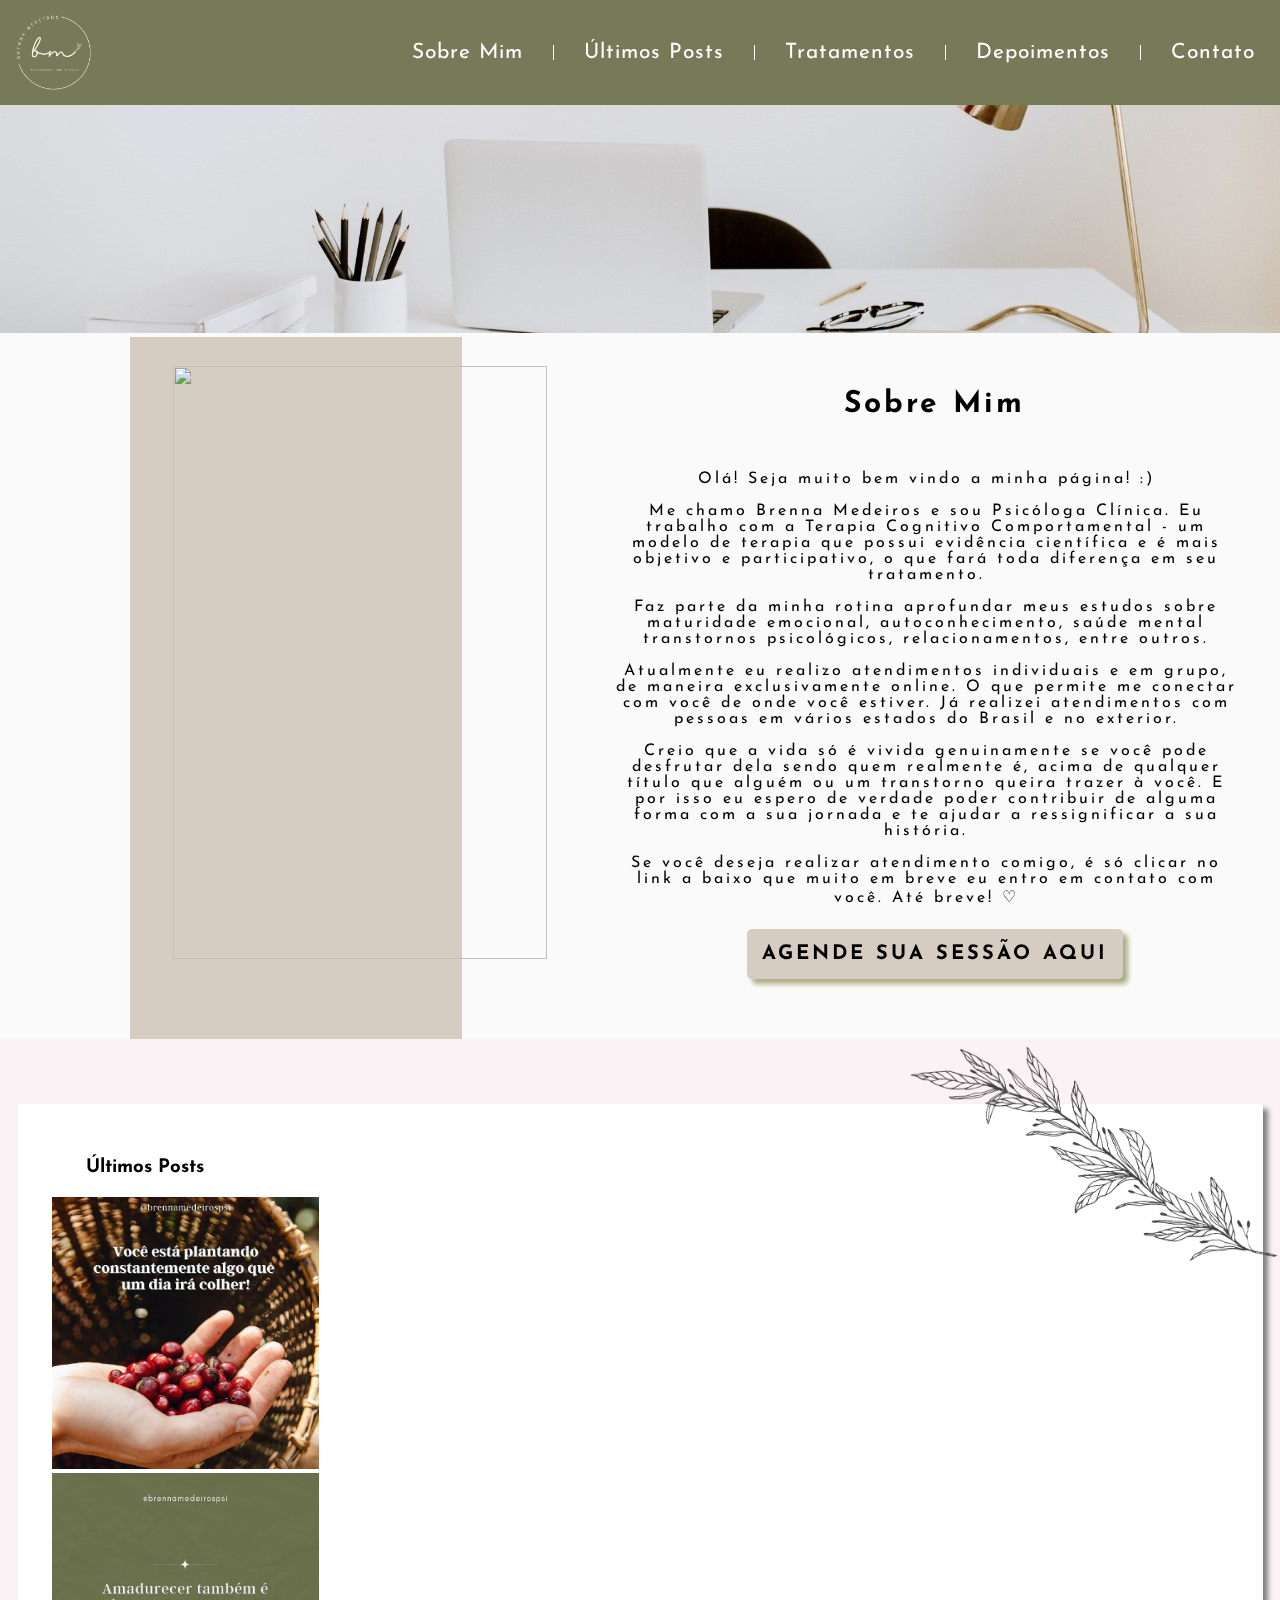
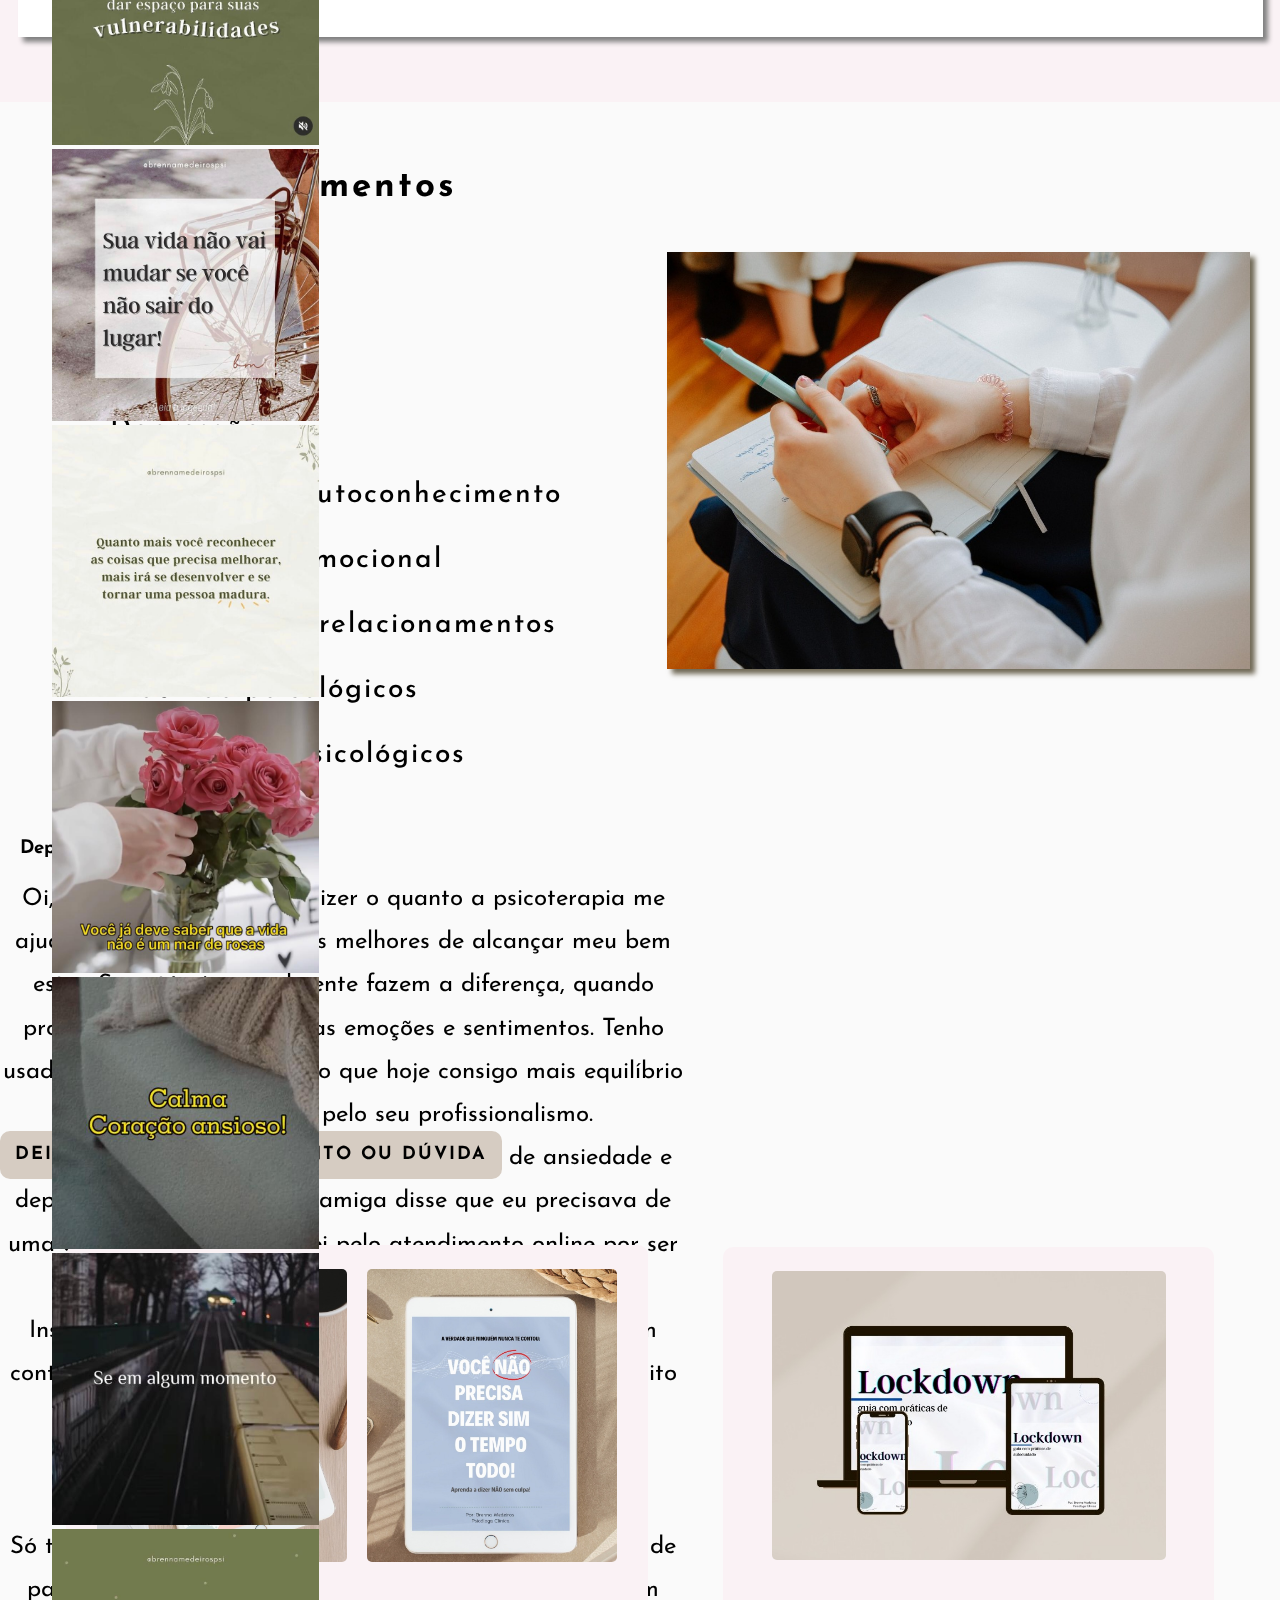
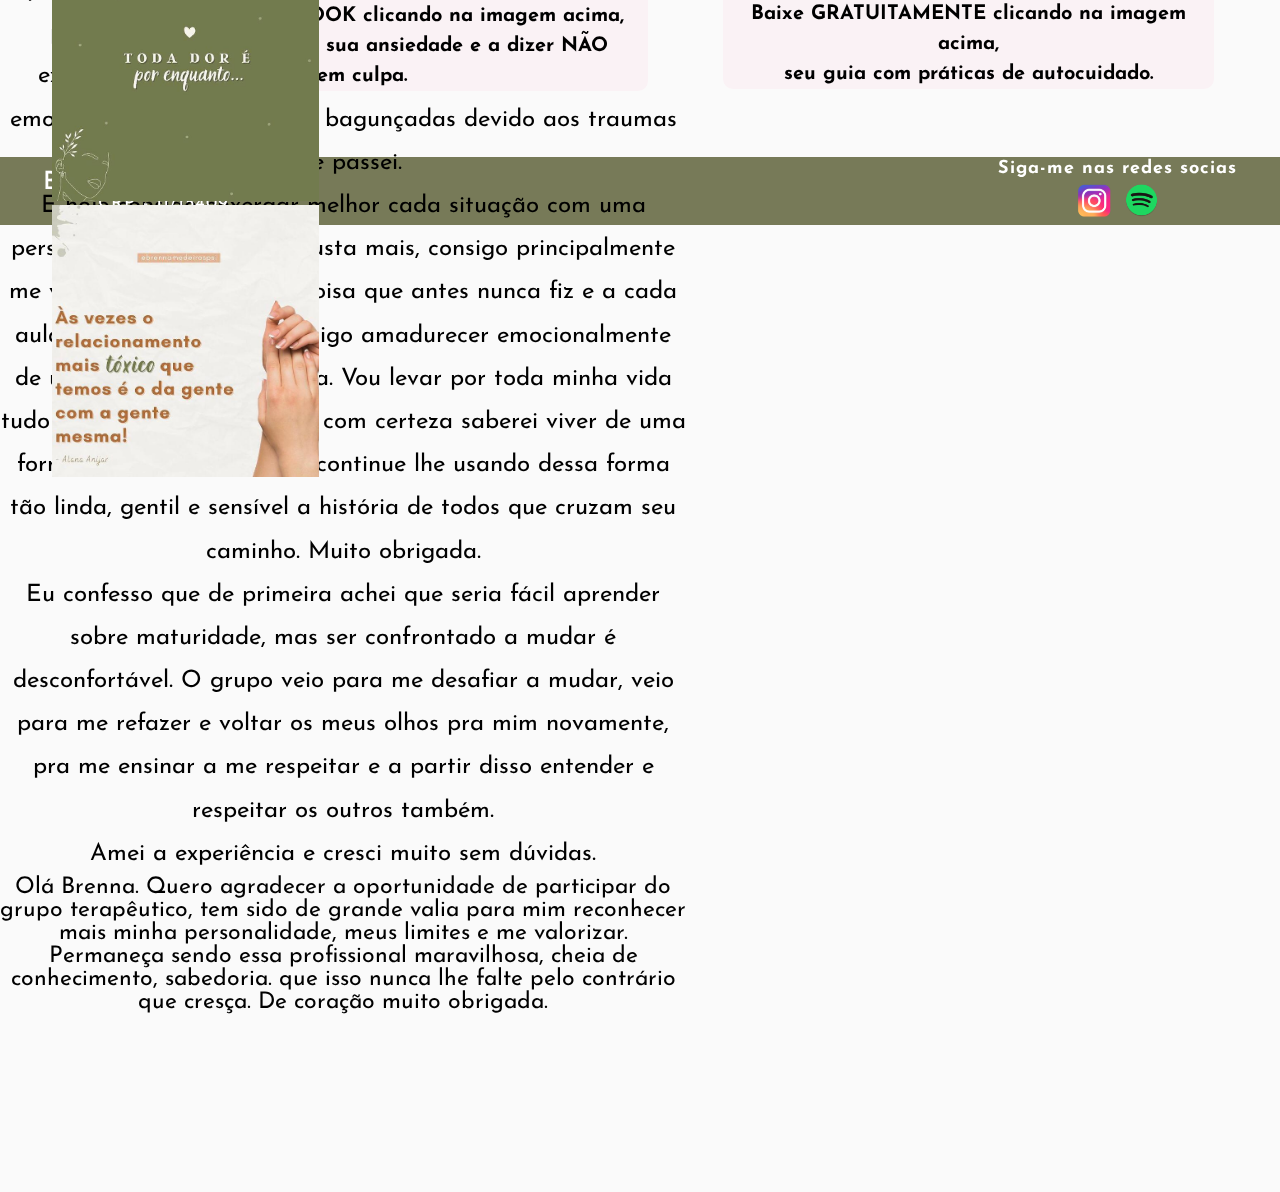
==== commit b90cee29: "correção de erro" ====
--- a/Home/index.html
+++ b/Home/index.html
@@ -5,11 +5,6 @@
     <meta charset="UTF-8">
     <meta http-equiv="X-UA-Compatible" content="IE=edge">
     <meta name="viewport" content="width=device-width, initial-scale=1.0">
-<<<<<<< HEAD
-    <link rel="icon" type="image/png" sizes="16x16"  href="/assets/logo-brenna1.png">
-=======
-
->>>>>>> 7f578a04b6da26cc47c0a53f692f513db6b4bf80
     <link rel="stylesheet" href="style.css">
     <title>Brenna Medeiros</title>
     <link rel="preconnect" href="https://fonts.googleapis.com">
@@ -22,7 +17,6 @@
     <script src="https://code.jquery.com/jquery-migrate-1.2.1.min.js"></script>
     <link rel="stylesheet" href="https://cdnjs.cloudflare.com/ajax/libs/slick-carousel/1.7.1/slick.css">
     <link rel="stylesheet" href="https://cdnjs.cloudflare.com/ajax/libs/slick-carousel/1.7.1/slick-theme.css">
-<<<<<<< HEAD
     <link href="https://cdn.jsdelivr.net/npm/bootstrap@5.2.0-beta1/dist/css/bootstrap.min.css" rel="stylesheet" integrity="sha384-0evHe/X+R7YkIZDRvuzKMRqM+OrBnVFBL6DOitfPri4tjfHxaWutUpFmBp4vmVor" crossorigin="anonymous">
     <script src="https://cdn.jsdelivr.net/npm/bootstrap@5.2.0-beta1/dist/js/bootstrap.bundle.min.js" integrity="sha384-pprn3073KE6tl6bjs2QrFaJGz5/SUsLqktiwsUTF55Jfv3qYSDhgCecCxMW52nD2" crossorigin="anonymous"></script>
     <link rel="preconnect" href="https://fonts.googleapis.com">
@@ -88,50 +82,6 @@
 
     <!--Sessão Sobre Mim-->
     
-=======
-
-</head>
-
-<body>
-
-    <header>
-        <!--Sessão do cabeçario-->
-        <div class="conteiner-cabecario">
-            <div class="conteiner-logo">
-                <img class="logo" src="/Imagens/logo-brenna1.png" alt="Minha Logo">
-            </div>
-            <nav class="conteiner-nav">
-
-                <a class="menu-nav" href="#Sobre-Mim">Sobre Mim</a>
-                <div class="divisao-menu"></div>
-
-                <a class="menu-nav" href="#Posts">Últimos Posts</a>
-                <div class="divisao-menu"></div>
-
-                <a class="menu-nav" href="#Tratamentos">Tratamentos</a>
-                <div class="divisao-menu"></div>
-
-                <a class="menu-nav" href="#Depoimentos">Depoimentos</a>
-                <div class="divisao-menu"></div>
-
-                <a class="menu-nav" href="#Contato">Contato</a>
-
-            </nav>
-        </div>
-
-
-
-
-        <!--Imagem abaixo do cabeçario-->
-    </header>
-
-    <div class="conteiner-imagem-cabecario">
-        <img class="img-cabecario" src="/imagens/img-cabecario1.jpeg" alt="">
-    </div>
-
-
-    <!--Sessão Sobre Mim-->
->>>>>>> 7f578a04b6da26cc47c0a53f692f513db6b4bf80
     <section id="Sobre-Mim">
 
         <div class="section-topo">
@@ -141,49 +91,11 @@
             </div>
 
             <div class="conteiner-foto-brenna">
-<<<<<<< HEAD
                 <img class="foto-brenna" src="/assets/fotoperfilBrenna.jpg" alt="">
-=======
-                <img class="foto-brenna" src="/Imagens/fotoperfilBrenna.jpg" alt="">
->>>>>>> 7f578a04b6da26cc47c0a53f692f513db6b4bf80
             </div>
 
             <div class="texto-section-topo">
                 <h1 class="sobremim-topo">Sobre Mim</h1>
-<<<<<<< HEAD
-                <h1 class="h1-responsive">Brenna Medeiros | Psicóloga</h1>
-                <div class="conteiner-texto-sobremim">
-                   <p class="texto-sobremim"> Oi! Seja muito bem vindo a minha página! </p>
-                    
-                    <p class="texto-sobremim">Me chamo Brenna Medeiros e sou Psicóloga. Trabalho realizando atendimentos individuais e em grupo, de maneira exclusivamente online. O que permite me conectar com você de onde você estiver. Já realizei atendimentos com pessoas em vários estados do Brasil e no exterior.</p>
-                    
-                   <p class="texto-sobremim"> Eu trabalho com a Terapia Cognitivo Comportamental - um modelo de terapia que possui evidência científica e é utilizado para tratar diversos transtornos mentais de forma eficiente. Auxiliando também em questões que envolvem nossa vida como um todo, como desenvolvimento pessoal, dificuldades nos relacionamentos, maturidade emocional, entre outros.</p>
-                    
-                    <p class="texto-sobremim">Creio que a vida só é vivida genuinamente se você pode desfrutar dela sendo quem realmente é, acima de qualquer título que alguém ou um transtorno queira trazer à você. E por isso eu espero de verdade poder contribuir de alguma forma com a sua jornada e te ajudar a ressignificar a sua história.</p> 
-                    
-                    <p class="texto-sobremim"> Se você deseja realizar atendimento comigo, é só clicar no link a baixo que muito em breve eu entro em contato com você. ♡</p>
-                </div>
-                <a target="_blank" class="conteiner-agende" href="https://forms.gle/q9S2kZzSPoWjq9979"><button
-                        class="agende"> Agende sua sessão aqui</button> </a> 
-                        
-                <div class="redes-responsivo">
-                        <p class="acompanhe-responsivo">Acompanhe meus trabalhos nas redes socias:</p>
-                    <div class="pai-redes-responsivo">
-                    
-                        <a target="_blank" href="https://www.instagram.com/brennamedeirospsi/">
-                            <img class="logo-insta-responsivo"  src="/assets/logo-insta-semcor.png" alt="Logo Instagram">
-                        </a>
-
-                        <a target="_blank" href="https://open.spotify.com/show/0nMtFuN88oYtbGBBghLbK2?go=1&sp_cid=e9d0e513f5659a664e50c19dca518ef4&utm_source=embed_player_p&   utm_medium=desktop&nd=1">
-                            <img class="logo-spotify-responsivo" src="/assets/logo-spotify-semcor.png" alt="Logo spotify">
-                        </a>
-                    </div>
-            </div>
-            </div>
-         
-        </div>
-        
-=======
                 <p class="lorem-section-topo">
                     Olá! Seja muito bem vindo a minha página! :)
                     <br>
@@ -215,42 +127,28 @@
 
             </div>
         </div>
->>>>>>> 7f578a04b6da26cc47c0a53f692f513db6b4bf80
     </section>
 
     <!--Sessão dos posts-->
 
     <section id="Posts">
         <div class="conteiner-ultimos-posts">
-<<<<<<< HEAD
             <img class="planta-posts" src="/assets/plantinha1.png" alt="">
             <div class="conteiner-posts">
 
                 <div class="texto-ultimos-posts">
-                    <h2 class="h2-ultimos-posts">Últimos Posts</h2>
-=======
-            <img class="planta-posts" src="/Imagens/plantinha1.png" alt="">
-            <div class="conteiner-posts">
-
-                <div class="texto-ultimos-posts">
                     <h3>Últimos Posts</h3>
->>>>>>> 7f578a04b6da26cc47c0a53f692f513db6b4bf80
                 </div>
 
                 <div class="carrosel">
 
                     <div>
                         <a target="_blank" class="" href="https://www.instagram.com/p/CYkJ6lGFtGN/"><img class="post"
-<<<<<<< HEAD
                                 src="/assets/img-post1.jpg" alt=""></a>
-=======
-                                src="/imagens/img-post1.jpg" alt=""></a>
->>>>>>> 7f578a04b6da26cc47c0a53f692f513db6b4bf80
                     </div>
 
                     <div>
                         <a target="_blank" class="" href="https://www.instagram.com/p/CdbpLdJJoI7/"><img class="post"
-<<<<<<< HEAD
                                 src="/assets/img-post2.jpg" alt=""></a>
                     </div>
                     <div>
@@ -262,45 +160,19 @@
                                 src="/assets/img-post4.jpg" alt=""></a>
                     </div>
                     <div>
-                        <a target="_blank" href="https://www.instagram.com/p/CaQS6mjFq2r/"><img class="post" src="/assets/img-post5.jpeg" alt=""></a>
-                    </div>
-                    <div>
-                        <a target="_blank" href="https://www.instagram.com/p/CT5wKB2FQPh/"><img class="post" src="/assets/img-post6.jpeg"></a>
-                    </div>
-                    <div>
-                        <a target="_blank" href="https://www.instagram.com/p/Cd6iRM8pSIS/"><img class="post" src="/assets/img-post7.jpeg"></a>
-                    </div>
-                    <div>
-                        <a target="_blank" href="https://www.instagram.com/p/CUK2UlblULD/"><img class="post" src="/assets/img-post8.jpeg"></a>
-                    </div>
-                    <div>
-                        <a target="_blank" href="https://www.instagram.com/p/CSz3YO0nPBK/"><img class="post" src="/assets/img-post9.jpeg"></a>
-=======
-                                src="/imagens/img-post2.jpg" alt=""></a>
-                    </div>
-                    <div>
-                        <a target="_blank" class="" href="https://www.instagram.com/p/CRzg7qVHxfX/"><img class="post"
-                                src="/imagens/img-post3.jpg" alt=""></a>
-                    </div>
-                    <div>
-                        <a target="_blank" class="" href="https://www.instagram.com/p/CUbPAZSsrGH/"><img class="post"
-                                src="/imagens/img-post4.jpg" alt=""></a>
-                    </div>
-                    <div>
-                        <a href=""><img class="post" src="/Imagens/img-post5.jpeg" alt=""></a>
-                    </div>
-                    <div>
-                        <a href=""><img class="post" src="/Imagens/img-post6.jpeg"></a>
-                    </div>
-                    <div>
-                        <a href=""><img class="post" src="/Imagens/img-post7.jpeg"></a>
-                    </div>
-                    <div>
-                        <a href=""><img class="post" src="/Imagens/img-post8.jpeg"></a>
-                    </div>
-                    <div>
-                        <a href=""><img class="post" src="/Imagens/img-post9.jpeg"></a>
->>>>>>> 7f578a04b6da26cc47c0a53f692f513db6b4bf80
+                        <a href=""><img class="post" src="/assets/img-post5.jpeg" alt=""></a>
+                    </div>
+                    <div>
+                        <a href=""><img class="post" src="/assets/img-post6.jpeg"></a>
+                    </div>
+                    <div>
+                        <a href=""><img class="post" src="/assets/img-post7.jpeg"></a>
+                    </div>
+                    <div>
+                        <a href=""><img class="post" src="/assets/img-post8.jpeg"></a>
+                    </div>
+                    <div>
+                        <a href=""><img class="post" src="/assets/img-post9.jpeg"></a>
                     </div>
 
                 </div>
@@ -337,11 +209,7 @@
             </div>
 
             <div class="conteiner-img-tratamentos">
-<<<<<<< HEAD
                 <img class="img-tratamento" src="/assets/img-tratamento.jpg" alt="">
-=======
-                <img class="img-tratamento" src="/imagens/img-tratamento.jpg" alt="">
->>>>>>> 7f578a04b6da26cc47c0a53f692f513db6b4bf80
             </div>
 
         </div>
@@ -349,38 +217,13 @@
     </section>
 
     <!--Sessão de Depoimentos-->
-<<<<<<< HEAD
-    <section id="Depoimentos" class="conteiner-depoimentos">
-        <h1 class="h2-depoimento">Depoimentos</h1>
-
-        <div class="conteiner-carrosel-depoimentos">
-            
-            <div class="dp-1">
-                    <p class="p-dp1">
-                        <i class="fa-solid fa-quote-left"></i>
-                                Olá Brenna. Quero agradecer a oportunidade de participar do grupo terapêutico, tem sido de
-                                grande valia para mim reconhecer mais minha personalidade, meus limites e me valorizar.
-                                Permaneça sendo essa profissional maravilhosa, cheia de conhecimento, sabedoria. que isso nunca
-                                lhe falte pelo contrário que cresça. De coração muito obrigada. 
-                                <i class="fa-solid fa-quote-right"></i>
-                    </p>
-                </div>
-                <div class="dp-2">
-                    <p class="p-dp2">
-                        <i class="fa-solid fa-quote-left"> </i>
-                                Eu confesso que de primeira achei que seria fácil aprender sobre maturidade, mas ser confrontado
-                                a mudar é desconfortável. O grupo veio para me desafiar a mudar, veio para me refazer e voltar
-                                os meus olhos pra mim novamente, pra me ensinar a me respeitar e a partir disso entender e
-                                respeitar os outros também. <br>
-                                Amei a experiência e cresci muito sem dúvidas. <i class="fa-solid fa-quote-right"></i>
-=======
 
     <section id="Depoimentos">
         <div class="conteiner-h3-depoimentos">
             <h3 style="padding: 20px">Depoimentos</h3>
         </div>
 
-        <div id="Dp" class="conteiner-depoimentos">
+        <div id="Dp" class="conteiner-carrosel-depoimentos">
 
             <div class="depoimento1">
                 <div>
@@ -435,38 +278,11 @@
                         os meus olhos pra mim novamente, pra me ensinar a me respeitar e a partir disso entender e
                         respeitar os outros também. <br>
                         Amei a experiência e cresci muito sem dúvidas. <i class="fa-solid fa-quote-right"></i>
->>>>>>> 7f578a04b6da26cc47c0a53f692f513db6b4bf80
                     </p>
                 </div>
                 <div class="dp-3">
                     <p class="p-dp3">
                         <i class="fa-solid fa-quote-left"></i>
-<<<<<<< HEAD
-                           <!-- Só tenho a lhe agradecer por ter me dado a oportunidade de participar do grupo terapêutico, não
-                            consigo expressar em palavras a importância dele para mim, só sei que veio exatamente no momento
-                            certo, onde estava com minhas emoções bastante abaladas, bagunçadas devido aos traumas que passei.
-                            <br>-->
-                            Hoje consigo enxergar melhor cada situação com uma perspectiva que não me assusta mais, consigo
-                            principalmente me valorizar como pessoa, coisa que antes nunca fiz e a cada aula subo um degrau e
-                            consigo amadurecer emocionalmente de uma forma extraordinária.
-                            Vou levar por toda minha vida tudo que aprendi com você e com certeza saberei viver de uma forma
-                            mais leve. Que Deus continue lhe usando dessa forma tão linda, gentil e sensível a história de todos
-                            que cruzam seu caminho. Muito obrigada. <i class="fa-solid fa-quote-right"></i>
-                    </p>
-                </div>
-                <div class="dp-4">
-                    <p class="p-dp4"><i class="fa-solid fa-quote-left"></i>
-                        "Oi, Brenna! Passando pra dizer o quanto a psicoterapia me ajudou a encontrar maneiras melhores de alcançar meu bem estar. Suas técnicas realmente fazem a diferença, quando procuramos lidar com nossas emoções e sentimentos. Tenho usado no meu dia a dia e vejo que hoje consigo mais equilíbrio emocional. Parabéns pelo seu profissionalismo."<i class="fa-solid fa-quote-right"></i>
-                    </p>
-                </div>
-                <div class="dp-5">
-                    <p class="p-dp5"><i class="fa-solid fa-quote-left"></i>
-                        "No final do ano de 2020 tive uma forte crise de ansiedade e depressão. Foi quando uma amiga disse que eu precisava de uma ajuda profissional. Optei pelo atendimento online por ser mais adaptável com minha rotina. Vi um feed no meu Instagram da Psicóloga Brenna Medeiros e logo entrei em contato. Ela me acolheu sem julgamentos e me auxiliou muito em meu processo. Gratidão a essa profissão e a essa profissional. Obrigada psi, por tudo!"<i class="fa-solid fa-quote-right"></i>
-                    </p>
-                </div>
-        </div>
-        <button onclick="openmodaldp()" id="botao-depoimentos" class="botao-depoimentos">Deixe aqui seu Depoimento ou dúvida</button>
-=======
                         Olá Brenna. Quero agradecer a oportunidade de participar do grupo terapêutico, tem sido de
                         grande valia para mim reconhecer mais minha personalidade, meus limites e me valorizar.
                         Permaneça sendo essa profissional maravilhosa, cheia de conhecimento, sabedoria. que isso nunca
@@ -482,17 +298,13 @@
                     value="Deixe aqui seu depoimento ou dúvida"></a>
         </div>
     </section>
->>>>>>> 7f578a04b6da26cc47c0a53f692f513db6b4bf80
 
        
     </section>
     <!--INICIO  ÚLTIMA SESSÃO-->
 
-<<<<<<< HEAD
-=======
     <!--<a target="_blank" href="https://drive.google.com/file/d/1Q_3vkPF13GyfDVqhfqr2auO3DIImHBqZ/view"> LINK GUIA-->
     <!--#e6ded4 COR GUIA E EBOOK*/-->
->>>>>>> 7f578a04b6da26cc47c0a53f692f513db6b4bf80
 
     <div class="conteiner-ultima-section">
 
@@ -505,11 +317,7 @@
                 </a>
                 <a target="_blank"
                     href="https://hotmart.com/pt-br/marketplace/produtos/voce-nao-precisa-dizer-sim-o-tempo-todo/H62393395W">
-<<<<<<< HEAD
                     <img class="ebook" src="/assets/ebook2.jpeg" alt="">
-=======
-                    <img class="ebook" src="/Imagens/ebook2.jpeg" alt="">
->>>>>>> 7f578a04b6da26cc47c0a53f692f513db6b4bf80
                 </a>
 
             </div>
@@ -523,11 +331,7 @@
         <div class="conteiner-guia">
 
             <a target="_blank" href="https://drive.google.com/file/d/1Q_3vkPF13GyfDVqhfqr2auO3DIImHBqZ/view">
-<<<<<<< HEAD
                 <img class="guia" src="/assets/guia.jpeg" alt="">
-=======
-                <img class="guia" src="/Imagens/guia.jpeg" alt="">
->>>>>>> 7f578a04b6da26cc47c0a53f692f513db6b4bf80
             </a>
 
             <p class="p-guia">Baixe <strong>GRATUITAMENTE </strong>clicando na imagem acima, <br>
@@ -562,11 +366,7 @@
 
                     <a target="_blank"
                         href="https://open.spotify.com/show/0nMtFuN88oYtbGBBghLbK2?go=1&sp_cid=e9d0e513f5659a664e50c19dca518ef4&utm_source=embed_player_p&utm_medium=desktop&nd=1">
-<<<<<<< HEAD
                         <img class="logo-spotify" src="/assets/logo-spotify.png" alt="">
-=======
-                        <img class="logo-spotify" src="/Imagens/logo-spotify.png" alt="">
->>>>>>> 7f578a04b6da26cc47c0a53f692f513db6b4bf80
                     </a>
 
                 </div>
@@ -588,7 +388,7 @@
                 <fieldset class="group">
 
                     <form class="pai-ipt" action="https://formsubmit.co/brenna.medeiros22@gmail.com" method="POST">
-                        
+
                         <div class="conteiner-nome-idade">
                             <div class="campo">
                                 <input type="text" name="Nome" id="Nome" placeholder="Seu nome" required pattern="^[a-zA-Z0-9]+$" >
--- a/Home/style.css
+++ b/Home/style.css
@@ -1,35 +1,33 @@
-* {
+*{
     margin: 0;
     padding: 0;
     text-decoration: none;
     font-family: 'Josefin Sans', sans-serif;
 }
 
-body {
+body{
     background-color: #fafafa !important;
     width: 100%;
     height: 100%;
 }
-
 @import url('https://fonts.googleapis.com/css2?family=Josefin+Sans&display=swap');
 @import url('https://fonts.googleapis.com/css2?family=Josefin+Sans:wght@400;500&display=swap');
 @import url('https://fonts.googleapis.com/css2?family=Anton&display=swap');
 
 
 
-.navbar-collapse {
+.navbar-collapse{
     flex-grow: 0 !important;
 }
-
-.navbar-expand-lg {
+.navbar-expand-lg{
     justify-content: space-between !important;
 }
 
 
 
-/*-----------------------------------------------------INICIO CABECARIO-------------------------------------------------------------------------------------------- */
-
-.conteiner-cabecario {
+ /*-----------------------------------------------------INICIO CABECARIO-------------------------------------------------------------------------------------------- */
+
+.conteiner-cabecario{
     display: flex;
     flex-direction: row;
     justify-content: space-between;
@@ -39,48 +37,40 @@
     padding: 15px;
 }
 
-.logo {
+.logo{
     width: 77px;
 }
 
-.conteiner-nav {
+.conteiner-nav{
     display: flex;
     flex-direction: row;
     justify-content: center;
     align-items: center;
-    gap: 20px;
-}
-
-.divisao-menu {
+    gap: 20px ;
+}
+.divisao-menu{
     width: 1px;
     background-color: #fff;
     height: 15px;
 }
-
-.menu-nav {
+.menu-nav{
     font-size: 21px !important;
     color: white !important;
     letter-spacing: 1px;
     padding: 10px;
-    transition: linear 0.5s !important;
+    transition:  linear 0.5s !important;
     text-decoration: none;
 }
-
-.menu-nav:hover {
+.menu-nav:hover{
     background-color: rgba(46, 43, 43, 0.197);
 }
 
 
 
-/*-----------------------------------------------------INICIO IMAGEM ABAIXO CABECARIO------------------------------------------------------------------------ */
-
-.conteiner-imagem-cabecario {
-    text-align: center;
-    background-color: #fafafa;
-    width: 100%;
-}
-
-.img-cabecario {
+ /*-----------------------------------------------------INICIO IMAGEM ABAIXO CABECARIO------------------------------------------------------------------------ */
+
+
+.img-cabecario{
     width: 100%;
     height: 228px;
     object-fit: cover;
@@ -88,24 +78,22 @@
 
 }
 
-/*-----------------------------------------------------INICIO PRIMEIRA SESSÃO - SOBRE MIM------------------------------------------------------------------------ */
-
-.conteiner-foto-brenna {
+ /*-----------------------------------------------------INICIO PRIMEIRA SESSÃO - SOBRE MIM------------------------------------------------------------------------ */
+
+.conteiner-foto-brenna{
     width: 337px;
     height: 515px;
     margin-left: 250px;
     text-align: center;
     position: inherit;
 }
-
-.foto-brenna {
+.foto-brenna{
     height: 100%;
     width: 100%;
     padding: 0px;
     object-fit: cover;
 }
-
-.fundo-img-Brenna {
+.fundo-img-Brenna{
     height: 102%;
     top: 0px;
     width: 332px;
@@ -114,7 +102,7 @@
     background-color: #D6CCC2;
 }
 
-.section-topo {
+.section-topo{
     display: flex;
     flex-direction: row;
     justify-content: center;
@@ -125,7 +113,7 @@
     gap: 80px;
 }
 
-.texto-section-topo {
+.texto-section-topo{
     width: 70%;
     background-color: #fafafa;
     display: flex;
@@ -135,32 +123,29 @@
     gap: 20px;
     letter-spacing: 3px;
 }
-
-.sobremim-topo {
+.sobremim-topo{
     font-size: 30px;
     font-weight: bold;
     padding: 44px 20px 0px 19px;
 
 }
 
-.conteiner-texto-sobremim {
+.conteiner-texto-sobremim{
     display: flex;
     flex-direction: column;
     gap: 15px;
     width: 93%;
 }
-
-.texto-sobremim {
+.texto-sobremim{
     text-align: justify;
     font-size: 20px;
     font-family: 'Josefin Sans', sans-serif;
 }
 
-.conteiner-agende {
+.conteiner-agende{
     text-decoration: none;
 }
-
-.agende {
+.agende{
     background-color: #D6CCC2;
     padding: 15px;
     border-radius: 5px;
@@ -171,17 +156,18 @@
     box-shadow: #adac86 5px 5px 5px;
     border: none;
     letter-spacing: 3px;
-    transition: linear 0.5s;
-}
-
-.agende:hover {
+    transition:linear 0.5s;
+}
+
+.agende:hover{
     cursor: pointer;
     letter-spacing: 1px;
     background-color: rgba(108, 106, 74, 0.092);
 }
 
-
-.conteiner-ultimos-posts {
+ /*-----------------------------------------------------INICIO SESSÃO 2 - POSTS------------------------------------------------------------------------ */
+
+ .conteiner-ultimos-posts{
     position: relative;
     background-color: #faf2f5;
     width: 100%;
@@ -192,15 +178,13 @@
     align-items: center;
     padding: 65px 0;
 }
-
-.conteiner-posts {
+.conteiner-posts{
     background-color: white;
     width: 1447px;
     padding: 34px;
     box-shadow: 5px 5px 5px gray;
 }
-
-.planta-posts {
+.planta-posts{
     position: absolute;
     width: 373px;
     height: 227px;
@@ -209,33 +193,30 @@
 }
 
 
-.texto-ultimos-posts {
+.texto-ultimos-posts{
     margin-left: 14px;
     padding: 20px;
 }
-
-.h2-ultimos-posts {
+.h2-ultimos-posts{
     font-size: 30px;
-    margin-left: 14px;
-    padding: 20px;
+    letter-spacing: 3px;
     font-weight: bold;
-    letter-spacing: 3px;
-
-}
-
-.post {
+}
+
+.post{
     width: 267px;
     height: 272px;
     object-fit: cover;
-    transition: linear 0.5s;
-}
-
-.post:hover {
+    transition: linear 0.5s; 
+}
+.post:hover{
     opacity: 0.70;
-    background-color: rgba(147, 106, 45, 0.8);
-}
-
-.conteiner-tratamento {
+    background-color: rgba(147, 106, 45, 0.8);   
+}
+
+ /*-----------------------------------------------------INICIO SESSÃO 3 - TRATAMENTOS------------------------------------------------------------------------ */
+
+.conteiner-tratamento{
     display: flex;
     flex-direction: row;
     align-items: center;
@@ -244,37 +225,33 @@
     background-color: #fafafa;
 }
 
-.h3-tratamentos {
-    font-size: 35px;
+.h3-tratamentos{
+    font-size: 35px; 
     letter-spacing: 3px;
     padding: 50px 15px;
     font-weight: bold;
     letter-spacing: 3px;
 }
-
-.lista-tratamentos {
+.lista-tratamentos{
     text-align: center;
 }
-
-.lista {
+.lista{
     padding: 13px 80px;
     font-size: 28px;
     text-align: start;
     font-weight: 500;
     line-height: 65px;
-
-}
-
-.item-lista {
+    
+}
+.item-lista{
     letter-spacing: 2px;
 }
 
-.conteiner-img-tratamentos {
+.conteiner-img-tratamentos{
     width: 763px;
     height: 557px;
 }
-
-.img-tratamento {
+.img-tratamento{
     width: 100%;
     height: 100%;
     box-shadow: 5px 5px 5px #706956;
@@ -282,81 +259,65 @@
     object-fit: cover;
 }
 
-/*-----------------------------------------------------INICIO SESSÃO 4 - DEPOIMENTOS------------------------------------------------------------------------ */
-
-.conteiner-carrosel-depoimentos {
+ /*-----------------------------------------------------INICIO SESSÃO 4 - DEPOIMENTOS------------------------------------------------------------------------ */
+
+.conteiner-carrosel-depoimentos{
     width: 686px;
     margin-left: 0px;
     height: 253px;
 }
-
-.conteiner-depoimentos {
+.conteiner-depoimentos{
     display: flex;
     flex-direction: column;
     align-items: center;
     gap: 70px;
     background-color: #fafafa;
-
-}
-
-.dp-1,
-.dp-2,
-.dp-4,
-.dp-5 {
+    
+}
+.dp-1,.dp-2, .dp-4, .dp-5{
     text-align: center !important;
     margin: 0 !important;
 }
-
-.dp-3 {
+.dp-3{
     height: 316px !important;
     top: -20px !important;
     text-align: center !important;
     margin: 0 !important;
 }
 
-.p-dp1,
-.p-dp2,
-.p-dp3,
-.p-dp4,
-.p-dp5 {
+.p-dp1,.p-dp2, .p-dp3, .p-dp4, .p-dp5{
     font-size: 23px !important;
     margin-bottom: 15px !important;
 }
-
-.h2-depoimento {
+.h2-depoimento{
     color: #000;
     font-size: 35px !important;
     letter-spacing: 3px;
     font-weight: bold;
 }
 
-.conteiner-titulo-modal {
+.conteiner-titulo-modal{
     text-align: center;
     line-height: 3px;
     padding: 17px;
 }
 
-.titulo-modal-dp {
+.titulo-modal-dp{
     font-size: 50px;
 }
-
-.subtitulo-modal-dp {
+.subtitulo-modal-dp{
     font-size: 20px;
 }
 
-.conteiner-nome-idade,
-.pai-estado-cidade,
-.pai-email-telefone {
+.conteiner-nome-idade, .pai-estado-cidade, .pai-email-telefone{
     display: flex;
     width: 100%;
     align-items: center;
     justify-content: center;
 }
-
-.campo {
+.campo{
     width: 270px;
 }
-
 .button-enviar-dp {
     font-family: inherit;
     font-size: 20px;
@@ -373,67 +334,64 @@
     overflow: hidden;
     transition: all 0.2s;
     margin-top: 20px;
-}
-
+   }
+   
 .button-enviar-dp span {
     display: block;
     margin-left: 0.3em;
     transition: all 0.3s ease-in-out;
-}
-
+   }
+   
 .button-enviar-dp svg {
     display: block;
     transform-origin: center center;
     transition: transform 0.3s ease-in-out;
-}
-
+   }
+   
 .button-enviar-dp:hover .svg-wrapper {
     animation: fly-1 0.6s ease-in-out infinite alternate;
-}
-
+   }
+   
 .button-enviar-dp:hover svg {
     transform: translateX(1.2em) rotate(45deg) scale(1.1);
-}
-
+   }
+   
 .button-enviar-dp:hover span {
     transform: translateX(5em);
-}
-
+   }
+   
 .button-enviar-dp:active {
     transform: scale(0.95);
-}
-
-@keyframes fly-1 {
+   }
+   
+   @keyframes fly-1 {
     from {
-        transform: translateY(0.1em);
-    }
-
+     transform: translateY(0.1em);
+    }
+   
     to {
-        transform: translateY(-0.1em);
-    }
-}
-
-
-.modal-depoimentos label {
-    font-size: 22px;
-}
-
-.modal-depoimentos input {
-    width: 85%;
-}
-
-.modal-depoimentos select {
-    width: 85%;
-    height: 26px;
-}
-
-.pai-ipt {
-    display: flex;
-    flex-direction: column;
-    gap: 8px;
-}
-
-.botao-depoimentos {
+     transform: translateY(-0.1em);
+    }
+   }
+
+   
+   .modal-depoimentos label{
+       font-size: 22px;
+   }
+   .modal-depoimentos input{
+       width: 85%;
+   }
+   .modal-depoimentos select{
+       width: 85%;
+       height: 26px;
+   }
+
+   .pai-ipt{
+       display: flex;
+       flex-direction: column;
+       gap: 8px;
+   }
+.botao-depoimentos{
     border: none;
     background-color: #D6CCC2;
     color: #000;
@@ -445,19 +403,17 @@
     transition: linear 0.5s;
     letter-spacing: 2px;
 }
-
-.botao-depoimentos:hover {
+.botao-depoimentos:hover{
     background-color: #e2ddd285;
     letter-spacing: 0px;
 }
 
-.slick-prev:before,
-.slick-next:before {
+.slick-prev:before, .slick-next:before{
     color: #000 !important;
     font-size: 35px !important;
 }
 
-.conteiner-modal-depoimentos {
+.conteiner-modal-depoimentos{
     opacity: 0;
     overflow: hidden;
     background-color: rgba(0, 0, 0, 0.5);
@@ -471,15 +427,14 @@
     align-items: center;
     justify-content: center;
     transition: linear 0.5s;
-
-}
-
-.conteiner-modal-depoimentos.open {
-
+    
+}
+
+.conteiner-modal-depoimentos.open{
+    
     display: block;
 }
-
-.modal-depoimentos {
+.modal-depoimentos{
     backdrop-filter: blur(2px) saturate(88%);
     -webkit-backdrop-filter: blur(2px) saturate(88%);
     background-color: rgba(119, 122, 88, 0.83);
@@ -493,29 +448,26 @@
     justify-content: center;
     position: relative;
 }
-
-#closemodal {
+#closemodal{
     position: absolute;
     right: 20px;
     top: 15px;
     font-size: 36px;
 }
-
-.campo-dp {
+.campo-dp{
     display: flex;
     align-items: center;
     flex-direction: column;
     justify-content: center;
 }
-
-.titulo-dp {
+.titulo-dp{
     text-align: center;
     width: 100%;
 }
 
-/*-----------------------------------------------------INICIO SESSÃO 5 - EBOOKS ------------------------------------------------------------------------ */
-
-.conteiner-ultima-section {
+ /*-----------------------------------------------------INICIO SESSÃO 5 - EBOOKS ------------------------------------------------------------------------ */
+
+.conteiner-ultima-section{
     display: flex;
     flex-direction: row;
     justify-content: center;
@@ -525,26 +477,21 @@
     padding: 66px 66px;
 }
 
-.slick-prev.slick-arrow,
-.slick-next.slick-arrow {
-    padding: 15px;
-    text-align: center;
-    position: absolute;
-}
-
-
-.conteiner-ebooks-texto {
+
+
+
+.conteiner-ebooks-texto{
     display: flex;
     flex-direction: column;
     justify-content: center;
     align-items: center;
     gap: 35px;
-    padding: 24px 24px 0px 24px;
+    padding:24px 24px 0px 24px;
     background-color: #faf2f5;
     border-radius: 10px;
 }
 
-.conteiner-guia {
+.conteiner-guia{
     display: flex;
     flex-direction: column;
     align-items: center;
@@ -555,16 +502,14 @@
     padding: 24px 24px 0px 24px;
 
 }
-
-.pai-ebooks {
+.pai-ebooks{
     display: flex;
     flex-direction: row;
     justify-content: center;
     align-items: center;
     gap: 20px;
 }
-
-.ebook {
+.ebook{
     width: 250px;
     height: 293px;
     object-fit: cover;
@@ -572,21 +517,17 @@
     transition: linear 0.5s;
 }
 
-.guia {
+.guia{
     width: 394px;
     height: 289px;
     object-fit: cover;
     border-radius: 5px;
     transition: linear 0.5s;
 }
-
-.guia:hover,
-.ebook:hover {
+.guia:hover, .ebook:hover{
     opacity: 0.70;
 }
-
-.p-ebook,
-.p-guia {
+.p-ebook, .p-guia{
     font-size: 20px;
     font-weight: bold;
     color: #000;
@@ -594,9 +535,9 @@
     line-height: 30px;
 }
 
-/*-------------------------------------------------------------------INICIO FOOTER ------------------------------------------------------------------------------ */
-
-.conteiner-footer {
+ /*-------------------------------------------------------------------INICIO FOOTER ------------------------------------------------------------------------------ */
+
+.conteiner-footer{
     background-color: #777a58;
     display: flex;
     flex-direction: row;
@@ -605,24 +546,21 @@
     padding: 3px 43px;
     gap: 3px;
 }
-
-.conteiner-redes {
+.conteiner-redes{
     display: flex;
     flex-direction: column;
     align-items: center;
     justify-content: center;
     gap: 5px;
 }
-
-.redes {
+.redes{
     display: flex;
     flex-direction: row;
     align-items: center;
     justify-content: center;
     gap: 12px;
 }
-
-.texto-redes {
+.texto-redes{
     font-size: 18px;
     color: #fff;
     font-weight: bold;
@@ -630,668 +568,46 @@
     letter-spacing: 1px;
     margin-bottom: 0 !important;
 }
-
-.logo-insta {
+.logo-insta{
     width: 35px;
     height: 35px;
     object-fit: cover;
     border-radius: 9px;
 }
-
-.logo-spotify {
+.logo-spotify{
     width: 35px;
     height: 35px;
     object-fit: cover;
 }
 
-.conteiner-texto-footer {
+.conteiner-texto-footer{
     display: flex;
     flex-direction: column;
     align-items: center;
     justify-content: center;
     gap: 0px;
-
-}
-
-.h2-footer {
-    font-size: 25px;
+  
+}
+.h2-footer{
+    font-size: 25px ;  
     color: #fff !important;
     letter-spacing: 3px;
     font-weight: 500 !important;
     margin-bottom: 0 !important;
 }
-
-.crp {
+.crp{
     font-size: 18px;
     color: #fff;
     letter-spacing: 1px;
     margin-bottom: 0 !important;
 }
 
-@media (max-width:400px) {
-
-    .conteiner-cabecario {
-        width: 100%;
-        gap: 37px;
-        justify-content: center;
-        padding: 5px 0px;
-        position: fixed;
-        z-index: 2;
-    }
-
-    .conteiner-nav {
-        width: 100%;
-        gap: 10px;
-    }
-
-    .divisao-menu {
-        width: 1px;
-        background-color: #fff;
-        height: 15px;
-    }
-
-    .menu-nav {
-        font-size: 7px;
-        padding: 0;
-    }
-
-    .conteiner-logo {
-        width: 46px;
-        height: 45px;
-        text-align: center;
-        display: none;
-
-    }
-
-    /*-----------------------------------------------------INICIO IMAGEM ABAIXO CABECARIO------------------------------------------------------------------------ */
-
-    .conteiner-imagem-cabecario {
-        width: 100vw;
-        height: 75px;
-    }
-
-    .img-cabecario {
-        width: 100%;
-        height: 100%;
-        object-fit: cover;
-        object-position: 0px -100px;
-    }
-
-    /*-----------------------------------------------------INICIO PRIMEIRA SESSÃO - SOBRE MIM------------------------------------------------------------------------ */
-
-    .section-topo {
-        padding: 20px 0px;
-        gap: 0px;
-        width: 100%;
-        margin-bottom: 0;
-        margin-left: 0;
-    }
-
-    .sobremim-topo {
-        font-size: 15px;
-        padding: 10px;
-        font-weight: bold;
-    }
-
-    .texto-section-topo {
-        width: 55%;
-        background-color: #fafafa;
-    }
-
-    .lorem-section-topo {
-        font-size: 10px;
-        line-height: 10px;
-        padding: 8px 4px;
-        font-weight: 500;
-        letter-spacing: 0;
-        margin-bottom: 5px;
-    }
-
-    .agende {
-        font-size: 8px;
-        padding: 10px 8px;
-        letter-spacing: 1px;
-    }
-
-
-    .conteiner-foto-brenna {
-        width: 126px;
-        height: 263px;
-        padding: 0px 10px;
-        margin-left: 0;
-    }
-
-    .foto-brenna {
-        height: 100%;
-        width: 100%;
-        padding: 0;
-        object-fit: cover;
-        object-position: -41px 0px;
-    }
-
-    .fundo-img-Brenna {
-        height: 100%;
-        top: 0px;
-        width: 103px;
-        position: absolute;
-        left: 19px;
-        box-shadow: 3px 10px 5px #b1a480;
-    }
-
-    /*-----------------------------------------------------INICIO SESSÃO 2 - POSTS------------------------------------------------------------------------ */
-
-    .conteiner-posts {
-        width: 95%;
-        padding: 11px 0px;
-    }
-
-    .planta-posts {
-        width: 156px;
-        height: 91px;
-
-    }
-
-    .conteiner-ultimos-posts {
-        width: 100%;
-        padding: 40px 0;
-        justify-content: center;
-    }
-
-    .ultimos-posts {
-        flex-direction: row;
-        flex-wrap: nowrap;
-        gap: 9px;
-        padding: 0;
-    }
-
-    .texto-ultimos-posts {
-        font-size: 15px;
-        text-align: left;
-        font-weight: bold;
-        margin-left: 5px;
-        padding: 6px;
-    }
-
-    .post {
-        width: 75px;
-        height: 77px;
-    }
-
-    /*-----------------------------------------------------INICIO SESSÃO 3 - TRATAMENTOS------------------------------------------------------------------------ */
-
-    .conteiner-tratamento {
-        padding: 25px 0px;
-        justify-content: center;
-        align-items: center;
-        gap: 10px;
-        margin-bottom: 0px;
-    }
-
-    #Depoimentos {
-        display: flex;
-        flex-direction: column;
-        gap: 5px;
-        align-items: center;
-        justify-content: center;
-    }
-
-    .h3-tratamentos {
-        font-size: 20px;
-        letter-spacing: 0;
-        text-align: start;
-        padding: 21px 26px;
-    }
-
-    .lista {
-        padding: 0px;
-        font-size: 12px;
-        line-height: 25px;
-    }
-
-    .item-lista {
-        letter-spacing: 0;
-    }
-
-
-    .conteiner-img-tratamentos {
-        width: 160px;
-        height: 154px;
-        margin-top: 40px;
-    }
-
-    .img-tratamento {
-        margin-bottom: 0;
-        margin-left: 0px;
-    }
-
-    /*-----------------------------------------------------INICIO SESSÃO 4 - DEPOIMENTOS------------------------------------------------------------------------ */
-
-    .conteiner-h3-depoimentos {
-        font-size: 20px;
-        margin-bottom: 5px;
-    }
-
-    .conteiner-depoimentos {
-        padding: 0;
-        height: 175px;
-    }
-
-    .depoimento1,
-    .depoimento2,
-    .depoimento6 {
-        background-color: #FDFEFD;
-        display: flex;
-        flex-direction: row;
-        padding: 10px;
-        font-size: 11px;
-        line-height: 14px;
-    }
-
-    .depoimento2,
-    .depoimento3,
-    .depoimento4,
-    .depoimento5 {
-        display: none;
-    }
-
-    .botao-depoimentos {
-        width: 68%;
-        font-size: 10px;
-        letter-spacing: 1px;
-        padding: 12px 6px;
-    }
-
-    /*-----------------------------------------------------INICIO SESSÃO 5 - EBOOK-S ------------------------------------------------------------------------ */
-    .conteiner-ultima-section {
-        flex-direction: column;
-        gap: 40px;
-        padding: 0px 10px 50px 10px;
-    }
-
-
-    .conteiner-ebooks-texto {
-        padding: 8px 6px;
-        gap: 2px;
-        width: 321px;
-    }
-
-    .ebook {
-        width: 127px;
-        height: 162px;
-        padding: 10px;
-        border-radius: 20px;
-
-    }
-
-    .pai-ebooks {
-        gap: 0px;
-    }
-
-    .p-ebook,
-    .p-guia {
-        font-size: 11px;
-        line-height: 15px;
-    }
-
-    .conteiner-guia {
-        padding: 0px 0px;
-        width: 316px;
-        height: 280px;
-        gap: 15px;
-    }
-
-    .guia {
-        border-radius: 10px;
-        width: 100%;
-        height: 218px;
-        object-fit: cover;
-    }
-
-    /*-----------------------------------------------------INICIO FOOTER ----------------------------------------------------------------------- */
-    .conteiner-footer {
-        padding: 5px 15px;
-    }
-
-    .h2-footer {
-        font-size: 11px;
-        letter-spacing: 1px;
-    }
-
-    .crp {
-        font-size: 10px;
-    }
-
-    .texto-redes {
-        font-size: 10px;
-    }
-
-    .conteiner-redes {
-        gap: 0;
-    }
-
-    .logo-insta,
-    .logo-spotify {
-        width: 21px;
-        height: 25px;
-    }
-}
-
-/*-----------------------------------------------------INICIO MEDIA QUERY------------------------------------------------------------------------ */
-
-@media (max-width:490px) and (min-width: 401px) {
-
-    /*-----------------------------------------------------INICIO CABECARIO----------------------------------------------------------------------------------- */
-
-    .conteiner-cabecario {
-        width: 100%;
-        gap: 37px;
-        justify-content: center;
-        padding: 5px 0px;
-        position: fixed;
-        z-index: 2;
-    }
-
-    .conteiner-nav {
-        width: 70%;
-        gap: 6px;
-    }
-
-    .divisao-menu {
-        width: 1px;
-        background-color: #fff;
-        height: 15px;
-    }
-
-    .menu-nav {
-        font-size: 7px;
-        padding: 0;
-    }
-
-    .conteiner-logo {
-        width: 46px;
-        height: 45px;
-        text-align: center;
-
-    }
-
-    /*-----------------------------------------------------INICIO IMAGEM ABAIXO CABECARIO------------------------------------------------------------------------ */
-
-    .conteiner-imagem-cabecario {
-        width: 100vw;
-        height: 120px;
-    }
-
-    .img-cabecario {
-        width: 100%;
-        height: 100%;
-        object-fit: cover;
-        object-position: 0px -79px;
-    }
-
-    /*-----------------------------------------------------INICIO PRIMEIRA SESSÃO - SOBRE MIM------------------------------------------------------------------------ */
-
-    .section-topo {
-        padding: 20px 0px;
-        gap: 0px;
-        width: 100%;
-        margin-bottom: 0;
-        margin-left: 0;
-    }
-
-    .sobremim-topo {
-        font-size: 15px;
-        padding: 10px;
-        font-weight: bold;
-    }
-
-    .texto-section-topo {
-        width: 55%;
-        background-color: #fafafa;
-    }
-
-    .lorem-section-topo {
-        font-size: 10px;
-        line-height: 10px;
-        padding: 8px 4px;
-        font-weight: 500;
-        letter-spacing: 0;
-        margin-bottom: 5px;
-    }
-
-    .agende {
-        font-size: 8px;
-        padding: 10px 8px;
-        letter-spacing: 1px;
-    }
-
-
-    .conteiner-foto-brenna {
-        width: 126px;
-        height: 263px;
-        padding: 0px 10px;
-        margin-left: 0;
-    }
-
-    .foto-brenna {
-        height: 100%;
-        width: 100%;
-        padding: 0;
-        object-fit: cover;
-        object-position: -41px 0px;
-    }
-
-    .fundo-img-Brenna {
-        height: 100%;
-        top: 0px;
-        width: 103px;
-        position: absolute;
-        left: 19px;
-        box-shadow: 3px 10px 5px #b1a480;
-    }
-
-    /*-----------------------------------------------------INICIO SESSÃO 2 - POSTS------------------------------------------------------------------------ */
-
-    .conteiner-posts {
-        width: 90%;
-        padding: 11px 0px;
-    }
-
-    .planta-posts {
-        width: 156px;
-        height: 91px;
-
-    }
-
-    .conteiner-ultimos-posts {
-        width: 100%;
-        padding: 40px 0;
-        justify-content: center;
-    }
-
-    .ultimos-posts {
-        flex-direction: row;
-        flex-wrap: nowrap;
-        gap: 9px;
-        padding: 0;
-    }
-
-    .texto-ultimos-posts {
-        font-size: 15px;
-        text-align: left;
-        font-weight: bold;
-        margin-left: 10px;
-        padding: 10px;
-    }
-
-    .post {
-        width: 84px;
-        height: 88px;
-    }
-
-    /*-----------------------------------------------------INICIO SESSÃO 3 - TRATAMENTOS------------------------------------------------------------------------ */
-
-    .conteiner-tratamento {
-        padding: 25px 0px;
-        justify-content: center;
-        align-items: center;
-        gap: 0px;
-        margin-bottom: 0px;
-    }
-
-    #Depoimentos {
-        display: flex;
-        flex-direction: column;
-        gap: 5px;
-        align-items: center;
-        justify-content: center;
-    }
-
-    .h3-tratamentos {
-        font-size: 20px;
-        letter-spacing: 0;
-        text-align: start;
-        padding: 21px 26px;
-    }
-
-    .lista {
-        padding: 0px;
-        font-size: 15px;
-        line-height: 30px;
-    }
-
-    .item-lista {
-        letter-spacing: 0;
-    }
-
-
-    .conteiner-img-tratamentos {
-        width: 160px;
-        height: 154px;
-        margin-top: 40px;
-    }
-
-    .img-tratamento {
-        margin-bottom: 0;
-        margin-left: 18px;
-    }
-
-    /*-----------------------------------------------------INICIO SESSÃO 4 - DEPOIMENTOS------------------------------------------------------------------------ */
-
-    .conteiner-h3-depoimentos {
-        font-size: 20px;
-        margin-bottom: 5px;
-    }
-
-    .conteiner-depoimentos {
-        padding: 0;
-        height: 170px;
-    }
-
-    .depoimento1,
-    .depoimento2,
-    .depoimento6 {
-        background-color: #FDFEFD;
-        display: flex;
-        flex-direction: row;
-        padding: 10px;
-        font-size: 11px;
-        line-height: 14px;
-    }
-
-    .depoimento2,
-    .depoimento3,
-    .depoimento4,
-    .depoimento5 {
-        display: none;
-    }
-
-    .botao-depoimentos {
-        width: 68%;
-        font-size: 10px;
-        letter-spacing: 1px;
-        padding: 12px 6px;
-    }
-
-    /*-----------------------------------------------------INICIO SESSÃO 5 - EBOOK-S ------------------------------------------------------------------------ */
-    .conteiner-ultima-section {
-        flex-direction: column;
-        gap: 40px;
-        padding: 0px 10px 50px 10px;
-    }
-
-
-    .conteiner-ebooks-texto {
-        padding: 8px 6px;
-        gap: 2px;
-        width: 339px;
-    }
-
-    .ebook {
-        width: 127px;
-        height: 162px;
-        padding: 10px;
-        border-radius: 20px;
-
-    }
-
-    .pai-ebooks {
-        gap: 8px;
-    }
-
-    .p-ebook,
-    .p-guia {
-        font-size: 13px;
-        line-height: 17px;
-    }
-
-    .conteiner-guia {
-        padding: 0px 0px;
-        width: 337px;
-        height: 300px;
-        gap: 15px;
-    }
-
-    .guia {
-        border-radius: 10px;
-        width: 100%;
-        height: 218px;
-        object-fit: cover;
-    }
-
-    /*-----------------------------------------------------INICIO FOOTER ----------------------------------------------------------------------- */
-    .conteiner-footer {
-        padding: 5px 15px;
-    }
-
-    .h2-footer {
-        font-size: 11px;
-        letter-spacing: 1px;
-    }
-
-    .crp {
-        font-size: 10px;
-    }
-
-    .texto-redes {
-        font-size: 10px;
-    }
-
-    .conteiner-redes {
-        gap: 0;
-    }
-
-    .logo-insta,
-    .logo-spotify {
-        width: 21px;
-        height: 25px;
-    }
-
-}
-
-/*-----------------------------------------------------INICIO MEDIA 600PX------------------------------------------------------------------------ */
-
-
-.slick-center img {
+
+
+    /*-----------------------------------------------------INICIO MEDIA 600PX------------------------------------------------------------------------ */
+    
+
+.slick-center img{
     height: 300px !important;
     width: 300px !important;
     opacity: 1 !important;
@@ -1302,8 +618,7 @@
     padding: 15px !important;
 
 }
-
-.slick-slide img {
+.slick-slide img{
     opacity: 0.9 !important;
 }
 
@@ -1313,191 +628,164 @@
     transform: translate3d(-1163px, 0px, 0px) !important;
 } */
 
-.lorem-depoimentos {
+.lorem-depoimentos{
     font-size: 24px;
     line-height: 1.8;
     text-align: center;
 }
-
 /* 
 .depoimento3, .depoimento5 {
     width: 1021px !important;
 } */
 
-.slick-dots {
+.slick-dots{
     display: none !important;
 }
 
-.conteiner-menu-lateral {
+.conteiner-menu-lateral{
     opacity: 0;
     position: absolute;
 }
 
-.conteiner-botao-openmenu {
+.conteiner-botao-openmenu{
     display: none;
 }
-
-p {
+p{
     margin-bottom: 0 !important;
 }
-
-.h1-responsive {
+.h1-responsive{
     display: none;
 }
-
-.redes-responsivo {
+.redes-responsivo{
     display: none;
 }
 
-.nav-modal {
+.nav-modal{
     display: none;
 }
 
-@media screen and (max-width: 1460px) {
-    .conteiner-posts {
+@media screen and (max-width: 1460px){
+    .conteiner-posts{
         width: 100vw;
     }
-
-    .img-cabecario {
+    .img-cabecario{
         object-position: 0px -385px;
     }
 }
 
 
-@media screen and (max-width: 1360px) {
-    .lita {
+@media screen and (max-width: 1360px){
+    .lita{
         padding: 0;
     }
-
-    .conteiner-img-tratamentos {
+    .conteiner-img-tratamentos{
         width: 583px;
-        height: 417px;
-    }
-
-    .conteiner-foto-brenna {
+    height: 417px;
+    }
+    .conteiner-foto-brenna{
         width: 503px;
         height: 593px;
         margin-left: 148px;
     }
-
-    .section-topo {
+    
+    .section-topo{
         gap: 69px;
     }
-
-    .lorem-section-topo {
+    .lorem-section-topo{
         padding: 31px 18px 3px 0px;
     }
 
-    .conteiner-posts {
+    .conteiner-posts{
         width: 1177px;
         height: 465px;
     }
 }
-
+    
 @media screen and (max-width: 1130px) {
-    .conteiner-cabecario {
+    .conteiner-cabecario{
         justify-content: center;
     }
-
-    .logo {
+    .logo{
         display: none;
     }
 
-    .section-topo {
+    .section-topo{
         padding: 0px 25px 10px 0px;
     }
-
-    .fundo-img-Brenna {
+    .fundo-img-Brenna{
         top: 0px;
         width: 277px;
     }
-
-    .lorem-section-topo {
+    .lorem-section-topo{
         padding: 0;
     }
-
-    .conteiner-posts {
+    .conteiner-posts{
         width: 1046px;
     }
-
-    .lista {
-        padding: 0px;
-        font-size: 14px;
-        line-height: 30px;
-    }
-
-    .item-lista {
-        letter-spacing: 0;
-    }
-
-
-    .conteiner-img-tratamentos {
+    .lista{
+        padding: 0;
+    }
+
+
+    .conteiner-img-tratamentos{
         width: 477px;
         height: 361px;
     }
-
-    .img-tratamento {
+    .img-tratamento{
         margin-bottom: 0;
     }
 }
 
 @media screen and (max-width: 1085px) {
-    .conteiner-posts {
+    .conteiner-posts{
         width: 982px;
     }
-
-    .conteiner-ultima-section {
+    
+    .conteiner-ultima-section{
         flex-direction: column;
     }
 
-    .conteiner-img-tratamentos {
+    .conteiner-img-tratamentos{
         width: 432px;
         height: 321px;
     }
 }
 
-@media screen and (max-width: 995px) {
-    .conteiner-nav {
+@media screen and (max-width: 995px){
+    .conteiner-nav{
         gap: 10px;
     }
-
-    .conteiner-foto-brenna {
+    .conteiner-foto-brenna{
         margin-left: 89px;
         width: 420px;
         height: 564px;
     }
-
-    .img-cabecario {
+    .img-cabecario{
         object-position: 0px -298px;
     }
-
-    .fundo-img-Brenna {
+    .fundo-img-Brenna{
         left: 66px;
     }
-
-    .section-topo {
+    .section-topo{
         gap: 25px;
     }
-
-    .conteiner-posts {
+    .conteiner-posts{
         width: 949px;
     }
 
-    .dp-3 {
+    .dp-3{
         height: 90% !important;
     }
 }
 
-@media screen and (max-width: 950px) {
-    .conteiner-posts {
+@media screen and (max-width: 950px){
+    .conteiner-posts{
         width: 880px;
     }
-
-    .lista {
+    .lista{
         font-size: 26px;
     }
-
-    .conteiner-img-tratamentos {
+    .conteiner-img-tratamentos{
         width: 387px;
         height: 303px;
     }
@@ -1505,32 +793,28 @@
 
 /*VERsÃO INICIAL PARA CELULAR*/
 
-@media screen and (max-width: 914px) {
-    .conteiner-cabecario {
+@media screen and (max-width: 914px){
+    .conteiner-cabecario{
         position: fixed;
         width: 100vw;
         z-index: 2000;
         justify-content: flex-end;
         padding: 0px 10px;
     }
-
-    .conteiner-nav {
+    .conteiner-nav{
         display: none;
     }
-
-    .img-cabecario {
+    .img-cabecario{
         display: none;
     }
-
-    .conteiner-botao-openmenu {
+    .conteiner-botao-openmenu{
         display: flex;
         flex-direction: row;
         gap: 15px;
         padding: 15px;
         align-items: center;
     }
-
-    .conteiner-menu-lateral.on {
+    .conteiner-menu-lateral.on{
         position: absolute;
         left: 0;
         top: 0;
@@ -1546,8 +830,7 @@
         transition: linear 0.5s;
         position: fixed;
     }
-
-    .nav-modal {
+    .nav-modal{
         height: 100%;
         width: 90%;
         display: flex;
@@ -1556,43 +839,35 @@
         justify-content: space-around;
         transition: linear 0.5s;
     }
-
-    .nav-modal .menu-modal {
+    .nav-modal .menu-modal{
         color: #fff;
         text-decoration: none;
         font-size: 25px;
         transition: linear 0.5s;
     }
-
-    .menu-toggle-close {
+    .menu-toggle-close{
         width: 10%;
         height: 100%;
         padding: 26px 0px;
         transition: linear 0.5s;
     }
-
-    .menu-toggle-close .one {
-        transform: rotate(45deg) translate(7px, 7px);
+    .menu-toggle-close .one{
+        transform: rotate(45deg) translate(7px,7px);
         transition-duration: 0.3s;
     }
-
-    .conteiner-menu-lateral.on .menu-toggle-close .two {
+    .conteiner-menu-lateral.on .menu-toggle-close .two{
         opacity: 0;
     }
-
-    .conteiner-menu-lateral.on .menu-toggle-close .three {
-        transform: rotate(-45deg) translate(8px, -8px);
-    }
-
-
-    .menu-toggle-open {
+    .conteiner-menu-lateral.on .menu-toggle-close .three{
+        transform: rotate(-45deg) translate(8px,-8px);
+    }
+    
+
+    .menu-toggle-open{
         width: 48px;
         height: 46px;
     }
-
-    .one-p,
-    .two-p,
-    .three-p {
+    .one-p , .two-p, .three-p{
         background-color: #ffff;
         height: 5px;
         width: 100%;
@@ -1600,1033 +875,654 @@
         border-radius: 235px;
         transition-duration: 0.3s;
     }
-
     .menu-toggle-close {
         width: 10%;
         height: 100vh;
     }
-
-    .one,
-    .two,
-    .three {
+    .one, .two, .three{
         width: 42%;
         height: 5px;
         margin: 5px auto;
         background-color: #fff;
-        transition: linear 0.5s;
-    }
-
-    .opcoes-botao-menu {
-        color: #ffff;
-        font-size: 22px;
-        transition-duration: 0.5s;
-        font-family: "Anton", sans-serif;
-        font-weight: bold;
-    }
-
-    .section-topo {
-        flex-direction: column;
-        padding: 120px 0px 40px 0px;
-    }
-
-    .conteiner-foto-brenna {
-        margin-left: 0px;
-        width: 223px;
-        height: 315px;
-
-    }
-
-    .fundo-img-Brenna {
+        transition:linear 0.5s;
+    }
+    
+   .opcoes-botao-menu{
+       color: #ffff;
+       font-size: 22px;
+       transition-duration: 0.5s;
+       font-family: "Anton", sans-serif;
+       font-weight: bold;
+   }
+
+   .section-topo{
+       flex-direction: column;
+       padding: 120px 0px 40px 0px;
+   }
+   .conteiner-foto-brenna{
+       margin-left: 0px;
+       width: 223px;
+       height: 315px;
+   
+   }
+   .fundo-img-Brenna{
         left: 0px;
         top: 170px;
         width: 100vw;
         height: 232px;
-    }
-
-    .sobremim-topo {
-        display: none;
-    }
-
-    .texto-sobremim {
-        letter-spacing: 0;
-    }
-
-    .h1-responsive {
+   }
+   .sobremim-topo{
+       display: none;
+   }
+   .texto-sobremim{
+       letter-spacing: 0;
+   }
+   .h1-responsive{
         display: block;
         font-size: 29px;
         letter-spacing: 0px;
         font-weight: bold;
 
-    }
-
-    .conteiner-posts {
-        width: 80%;
-        height: 390px !important;
-    }
-
-    .post {
+   }
+   .conteiner-posts{
+       width: 80%;
+       height: 390px !important;
+   }
+   .post{
         width: 238px !important;
         height: 244px !important;
-    }
-
-    .slick-center img {
+   }
+   .slick-center img {
         height: 261px !important;
         width: 280px !important;
-    }
-
-    .planta-posts {
+}
+   .planta-posts{
         width: 310px;
         height: 196px;
-    }
-
-    .texto-section-topo {
+   }
+   .texto-section-topo{
+       width: 85%;
+       gap: 15px;
+       align-items: flex-start;
+   }
+   .texto-ultimos-posts{
+       padding: 5px;
+   }
+   .conteiner-agende{
+    display: flex;
+    width: 100%;
+    flex-direction: row;
+    justify-content: center;
+}
+   .agende{
+    background-color: #D6CCC2; 
+    margin: 25px 0px;
+   }
+   
+   .redes-responsivo{
+       display: flex;
+       flex-direction: column;
+       margin-left: 0px;
+       text-align: start;
+       gap: 0px;
+   }
+   .acompanhe-responsivo{
+        font-size: 24px;
+        color: #6c6a4a;
+        letter-spacing: 0;
+        font-weight: bold;
+   }
+   .pai-redes-responsivo{
+       display: flex;
+       flex-direction: row;
+       gap: 20px;
+   }
+   .logo-insta-responsivo, .logo-spotify-responsivo{
+        width: 40px;
+   }
+
+   .item-lista{
+       letter-spacing: 0;
+   }
+   .slick-next{
+       left: 95%;
+   }
+
+   .conteiner-tratamento{
+       flex-direction: column;
+       padding: 0;
+       gap: 25px;
+       margin-bottom: 55px;
+   }
+   .conteiner-img-tratamentos{
+        width: 467px;
+        height: 369px;
+   }
+   .h3-tratamentos{
+       padding: 35px 0px;
+       font-size: 40px;
+   }
+   .lista{
+       font-size: 36px;
+       line-height: 75px;
+   }
+
+   .h2-depoimento{
+       font-size: 45px;
+       margin-bottom: 0px !important;
+   }
+   .h2-footer{
+       font-size: 18px;
+   }
+   .crp{
+       font-size: 14px;
+   }
+
+   .modal-depoimentos{
+    backdrop-filter: blur(2px) saturate(88%);
+    -webkit-backdrop-filter: blur(2px) saturate(88%);
+    background-color: rgba(119, 122, 88, 0.83);
+    height: 535px;
+    width: 656px;
+    display: flex;
+    flex-direction: column;
+    align-items: center;
+    padding: 20px;
+    justify-content: center;
+    position: relative;
+    border-radius: 15px;
+   }
+
+}
+
+@media screen and (max-width: 771px) {
+    
+    .section-topo{
+        gap: 50px;
+    }
+    .conteiner-carrosel-depoimentos{
         width: 85%;
-        gap: 15px;
-        align-items: flex-start;
-    }
-
-    .texto-ultimos-posts {
-        padding: 5px;
-    }
-
-    .conteiner-agende {
+        height: 276px;
+    }
+    .conteiner-agende{
         display: flex;
         width: 100%;
         flex-direction: row;
         justify-content: center;
     }
-
-    .agende {
-        background-color: #D6CCC2;
-        margin: 25px 0px;
-    }
-
-    .redes-responsivo {
-        display: flex;
-        flex-direction: column;
-        margin-left: 0px;
-        text-align: start;
-        gap: 0px;
-    }
-
-    .acompanhe-responsivo {
-        font-size: 24px;
-        color: #6c6a4a;
-        letter-spacing: 0;
-        font-weight: bold;
-    }
-
-    .pai-redes-responsivo {
-        display: flex;
-        flex-direction: row;
-        gap: 20px;
-    }
-
-    .logo-insta-responsivo,
-    .logo-spotify-responsivo {
-        width: 40px;
-    }
-
-    .item-lista {
-        letter-spacing: 0;
-    }
-
-    .slick-next {
-        left: 95%;
-    }
-
-    .conteiner-tratamento {
-        flex-direction: column;
-        padding: 0;
-        gap: 25px;
-        margin-bottom: 55px;
-    }
-
-    .conteiner-img-tratamentos {
-        width: 467px;
-        height: 369px;
-    }
-
-    .h3-tratamentos {
-        padding: 35px 0px;
-        font-size: 40px;
-    }
-
-    .lista {
-        font-size: 36px;
-        line-height: 75px;
-    }
-
-    .h2-depoimento {
-        font-size: 45px;
-        margin-bottom: 0px !important;
-    }
-
-    .h2-footer {
-        font-size: 18px;
-    }
-
-    .crp {
-        font-size: 14px;
-    }
-
-    .modal-depoimentos {
-        backdrop-filter: blur(2px) saturate(88%);
-        -webkit-backdrop-filter: blur(2px) saturate(88%);
-        background-color: rgba(119, 122, 88, 0.83);
-        height: 535px;
-        width: 656px;
-        display: flex;
-        flex-direction: column;
-        align-items: center;
-        padding: 20px;
-        justify-content: center;
-        position: relative;
-        border-radius: 15px;
-    }
-
-}
-
-@media screen and (max-width: 771px) {
-
-    .section-topo {
-        gap: 50px;
-    }
-
-    .conteiner-carrosel-depoimentos {
-        width: 85%;
-        height: 276px;
-    }
-
-    .conteiner-agende {
-        display: flex;
-        width: 100%;
-        flex-direction: row;
-        justify-content: center;
-    }
-
-    .p-dp3 {
+    .p-dp3{
         font-size: 20px !important;
     }
 }
 
 @media screen and (max-width: 680px) {
-    .lista {
-        font-size: 29px;
-        line-height: 61px;
-    }
-}
-
+   .lista{
+    font-size: 29px;
+    line-height: 61px;
+   }
+}
 @media screen and (max-width: 580px) {
-
-
-    .section-topo {
+    
+
+    .section-topo{
         padding: 86px 0px 0px 0px;
     }
 
-    .conteiner-botao-openmenu {
+    .conteiner-botao-openmenu{
         padding: 7px 15px;
     }
 
-    .logo-insta-responsivo,
-    .logo-spotify-responsivo {
+    .logo-insta-responsivo, .logo-spotify-responsivo{
         width: 60px;
     }
 
-    .conteiner-foto-brenna {
+    .conteiner-foto-brenna{
         width: 141px;
         height: 190px;
     }
-
-    .fundo-img-Brenna {
+    .fundo-img-Brenna{
         left: 0px;
         top: 113px;
         width: 100vw;
         height: 140px;
     }
-
-    .lorem-section-topo {
+    .lorem-section-topo{
         font-size: 17px;
     }
 
-    .h1-responsive {
+    .h1-responsive{
         font-size: 20px;
     }
 
-    .planta-posts {
+    .planta-posts{
         height: 136px;
         width: 226px;
     }
-
-    .conteiner-img-tratamentos {
+    
+    .conteiner-img-tratamentos{
         width: 346px;
         height: 250px;
     }
-
-    .lista {
+    .lista{
         font-size: 28px;
         line-height: 52px;
     }
 
-    .conteiner-carrosel-depoimentos {
+    .conteiner-carrosel-depoimentos{
         height: 376px;
     }
-
-    .dp-3 {
+    .dp-3{
         height: 438px !important;
     }
-
-    .botao-depoimentos {
+    .botao-depoimentos{
         font-size: 15px;
     }
-
-    .conteiner-ultima-section {
+    
+    .conteiner-ultima-section{
         gap: 25px;
     }
-
-    .conteiner-ebooks-texto {
+    .conteiner-ebooks-texto{
         gap: 10px;
     }
-
-    .ebook {
+    .ebook{
         width: 177px;
         height: 203px;
     }
-
-    .p-ebook {
+    .p-ebook{
         font-size: 15px;
         line-height: 21px;
     }
 
-    .conteiner-guia {
+    .conteiner-guia{
         gap: 10px;
     }
-
-    .guia {
+    .guia{
         width: 291px;
         height: 218px;
     }
-
-    .p-guia {
+    .p-guia{
         font-size: 15px;
         line-height: 20px;
     }
 
-    .conteiner-footer {
+    .conteiner-footer{
         padding: 3px;
     }
-
-    .h2-footer {
+    .h2-footer{
         font-size: 20px;
     }
-
-    .crp {
+    .crp{
         font-size: 15px;
     }
 
-    .conteiner-redes {
+    .conteiner-redes{
         gap: 0;
     }
-
-    .texto-redes {
+    .texto-redes{
         font-size: 15px;
     }
-
-    .logo-insta-responsivo,
-    .logo-spotify-responsivo {
+    .logo-insta-responsivo, .logo-spotify-responsivo{
         width: 40px;
     }
 
 }
 
 @media screen and (max-width: 556px) {
-
-    .one,
-    .two,
-    .three {
+    
+    .one, .two, .three{
         width: 95%;
     }
-
-    .texto-section-topo {
+    .texto-section-topo{
         gap: 19px;
     }
-
-    .conteiner-botao-openmenu {
+    .conteiner-botao-openmenu{
         padding: 2px 5px;
     }
-
-    .p-dp1,
-    .p-dp2,
-    .p-dp3,
-    .p-dp5 {
+    
+    .p-dp1, .p-dp2, .p-dp3, .p-dp5{
         font-size: 19px !important;
     }
-
-    .p-dp4 {
+    .p-dp4{
         font-size: 17px !important;
     }
 
-    .conteiner-tratamento {
+    .conteiner-tratamento{
         margin-bottom: 90px;
     }
-
-    .lista {
+    .lista{
         font-size: 22px;
     }
 
-    .conteiner-depoimentos {
+    .conteiner-depoimentos{
         gap: 45px;
     }
-
-    .botao-depoimentos {
+    .botao-depoimentos{
         letter-spacing: 1px;
         font-size: 14px;
     }
 
-    .conteiner-footer {
+    .conteiner-footer{
         padding: 3px 15px;
     }
-
-    .h2-footer {
+    .h2-footer{
         letter-spacing: 0;
     }
-
-    .crp {
+    .crp{
         font-size: 10px;
     }
-
-    .texto-redes {
+    .texto-redes{
         letter-spacing: 0;
     }
 
-    .agende {
+    .agende{
         font-size: 18px;
     }
-
-    .modal-depoimentos {
+    .modal-depoimentos{
         width: 80%;
     }
-
-    .conteiner-nome-idade,
-    .pai-estado-cidade,
-    .pai-email-telefone {
+    .conteiner-nome-idade, .pai-estado-cidade, .pai-email-telefone {
         flex-direction: column;
         gap: 0;
     }
-
-    .modal-depoimentos input select {
+    .modal-depoimentos input select{
         width: 100%;
     }
-
-    .titulo-modal-dp {
+    .titulo-modal-dp{
         font-size: 36px;
         color: #fff;
     }
-
-    .subtitulo-modal-dp {
+    .subtitulo-modal-dp{
         font-size: 17px;
         color: #fff;
     }
-
-    .deixe-dp {
+    .deixe-dp{
         color: #fff;
     }
-
-    .menu-toggle-close {
+    .menu-toggle-close{
         width: 17%;
     }
-
-    .one,
-    .two,
-    .three {
+    .one, .two, .three {
         width: 47%;
     }
-
-    #depoimento {
+    #depoimento{
         width: 90% !important;
     }
 }
 
 @media screen and (max-width: 472px) {
-
-    .conteiner-carrosel-depoimentos {
+    
+    .conteiner-carrosel-depoimentos{
         height: 238px;
     }
-
-    .p-dp1,
-    .p-dp2,
-    .p-dp3,
-    .p-dp4,
-    .p-dp5 {
+    .p-dp1, .p-dp2, .p-dp3, .p-dp4, .p-dp5 {
         font-size: 90% !important;
         margin: 0 !important;
     }
 }
-
 @media screen and (max-width: 451px) {
-
-
-    .h1-responsive {
+    
+
+    .h1-responsive{
         margin-bottom: 0 !important;
     }
-
-    .botao-depoimentos {
+    .botao-depoimentos{
         margin-bottom: 15px;
         font-size: 11px;
     }
 
-    .conteiner-ultima-section {
+    .conteiner-ultima-section{
         padding: 27px 66px;
     }
-
-    .ebook {
+    .ebook{
         width: 151px;
         height: 190px;
     }
-
-    .guia {
+    .guia{
         width: 279px;
         height: 184px;
     }
-
-    .p-ebook {
-        font-size: 12px;
-        line-height: 17px;
-    }
-
-    .p-guia {
-        font-size: 11px;
-        line-height: 15px;
-    }
-
-    .h2-footer {
-        font-size: 15px;
-    }
-
-    .crp {
-        font-size: 9px;
-    }
-
-    .texto-redes {
+   .p-ebook{
+    font-size: 12px;
+    line-height: 17px;
+   }
+   .p-guia{
+       font-size: 11px;
+       line-height: 15px;
+   }
+
+   .h2-footer{
+       font-size: 15px;
+   }
+   .crp{
+       font-size: 9px;
+   }
+   .texto-redes{
+       font-size: 10px;
+   }
+
+   .agende{
+       font-size: 15px;
+       letter-spacing: 0px;
+   }
+}
+
+@media screen and (max-width: 424px){
+    .conteiner-carrosel-depoimentos{
+        height: 300px;
+    }
+
+    .conteiner-botao-openmenu{
+        align-items: center;
+    }
+    .one-p, .two-p, .three-p{
+        height: 3px;
+    }
+    .menu-toggle-open{
+        width: 47px;
+    }
+    .opcoes-botao-menu{
+        font-size: 20px;
+        font-weight: normal;
+    }
+
+    .lista{
+        font-size: 21px;
+        line-height: 36px;
+    }
+    .conteiner-img-tratamentos{
+        width: 291px;
+        height: 250px;
+    }
+
+    .slick-prev:before, .slick-next:before{
+        font-size: 26px !important;
+    }
+
+    .logo-insta, .logo-spotify{
+        width: 25px;
+        height: 26px;    
+    }
+}
+
+@media screen and (max-width: 385px) {
+    
+
+    .h1-responsive{
+        font-size: 17px;
+    }
+    .texto-sobremim{
+        font-size: 17px;
+    }
+
+    .texto-ultimos-posts{
+        margin-left: 0;
+        padding: 20px 0px;
+    }
+
+    .lista{
+    font-size: 17px;
+    line-height: 33px;
+    }
+
+    .slick-next{
+        left: 91%;
+    }
+
+    .conteiner-ebooks-texto{
+        padding: 13px 14px 0px 14px;
+    }
+    .pai-ebooks{
+        gap: 5px;
+    }
+    .ebook{
+        width: 134px;
+        height: 153px;
+    }
+    .p-ebook{
         font-size: 10px;
-    }
-
-    .agende {
+        line-height: 14px;
+    }
+
+    .guia{
+        width: 243px;
+        height: 151px;
+    }
+
+    .slick-center img{
+        height: 233px !important;
+        width: 238px !important;
+    }
+    .conteiner-posts{
+        padding: 15px 34px;
+        height: 400px !important;
+    }
+    .post{
+        width: 247px;
+        height: 244px;
+    }
+}
+
+@media screen and (max-width: 378px) {
+    
+    .h1-responsive{
+        font-size: 18px;
+        letter-spacing: 1px;
+    }
+    .acompanhe-responsivo{
         font-size: 15px;
         letter-spacing: 0px;
     }
-}
-
-@media screen and (max-width: 424px) {
-    .conteiner-carrosel-depoimentos {
-        height: 300px;
-    }
-
-    .conteiner-botao-openmenu {
-        align-items: center;
-    }
-
-    .one-p,
-    .two-p,
-    .three-p {
-        height: 3px;
-    }
-
-    .menu-toggle-open {
-        width: 47px;
-    }
-
-    .opcoes-botao-menu {
-        font-size: 20px;
-        font-weight: normal;
-    }
-
-    .lista {
-        font-size: 21px;
+    .texto-section-topo{
+        width: 80%;
+    }
+    .p-dp3{
+        font-size: 90% !important;
+    }
+
+    .h2-ultimos-posts{
+        font-size: 22px !important;
+        text-align: center;
+    }
+
+    .h2-depoimento{
+        font-size: 27px !important;
+    }
+
+    .h3-tratamentos{
+        font-size: 27px !important;
+    }
+
+    .conteiner-img-tratamentos{
+        width: 243px;
+        height: 172px;
+    }
+    .lista{
+        font-size: 15px;
         line-height: 36px;
     }
 
-    .conteiner-img-tratamentos {
-        width: 291px;
-        height: 250px;
-    }
-
-    .slick-prev:before,
-    .slick-next:before {
-        font-size: 26px !important;
-    }
-
-    .logo-insta,
-    .logo-spotify {
-        width: 25px;
-        height: 26px;
-    }
-}
-
-@media screen and (max-width: 385px) {
-
-
-    .h1-responsive {
-        font-size: 17px;
-    }
-
-    .texto-sobremim {
-        font-size: 17px;
-    }
-
-    .texto-ultimos-posts {
-        margin-left: 0;
-        padding: 20px 0px;
-    }
-
-    @media (max-width:900px) and (min-width: 601px) {
-
-        .slick-next {
-            left: 91%;
-        }
-
-        .conteiner-ebooks-texto {
-            padding: 13px 14px 0px 14px;
-        }
-
-        .pai-ebooks {
-            gap: 5px;
-        }
-
-        .ebook {
-            width: 134px;
-            height: 153px;
-        }
-
-        .p-ebook {
-            font-size: 10px;
-            line-height: 14px;
-        }
-
-        .guia {
-            width: 243px;
-            height: 151px;
-        }
-
-        .slick-center img {
-            height: 233px !important;
-            width: 238px !important;
-        }
-
-        .conteiner-posts {
-            padding: 15px 34px;
-            height: 400px !important;
-        }
-
-        .post {
-            width: 247px;
-            height: 244px;
-        }
-    }
-
-    @media screen and (max-width: 378px) {
-
-        .h1-responsive {
-            font-size: 18px;
-            letter-spacing: 1px;
-        }
-
-        .acompanhe-responsivo {
-            font-size: 15px;
-            letter-spacing: 0px;
-        }
-
-        .texto-section-topo {
-            width: 80%;
-        }
-
-        .p-dp3 {
-            font-size: 90% !important;
-        }
-
-        .h2-ultimos-posts {
-            font-size: 22px !important;
-            text-align: center;
-        }
-
-        .h2-depoimento {
-            font-size: 27px !important;
-        }
-
-        .h3-tratamentos {
-            font-size: 27px !important;
-        }
-
-        .conteiner-img-tratamentos {
-            width: 243px;
-            height: 172px;
-        }
-
-        .lista {
-            font-size: 15px;
-            line-height: 36px;
-        }
-
-        .botao-depoimentos {
-            font-size: 10px;
-            letter-spacing: 0px;
-        }
-    }
-
-    @media screen and (max-width: 330px) {
-        .guia {
-            width: 223px;
-            height: 131px;
-        }
-    }
-
-    @media screen and (max-width: 307px) {
-
-        .nav-modal .menu-modal {
-            font-size: 19px;
-        }
-
-        .h1-responsive {
-            letter-spacing: 0;
-        }
-
-        .agende {
-            font-size: 11px;
-        }
-
-        .pai-redes-responsivo {
-            gap: 8px;
-        }
-
-        .logo-insta-responsivo,
-        .logo-spotify-responsivo {
-            padding: 0px;
-            width: 27px;
-            height: 28px;
-        }
-
-        .conteiner-carrosel-depoimentos {
-            height: 330px;
-        }
-
-        .lista {
-            font-size: 13px;
-            line-height: 33px;
-        }
-
-        .botao-depoimentos {
-            font-size: 9px;
-        }
-
-        .ebook {
-            width: 115px;
-            height: 142px;
-        }
-    }
-
-    @media screen and (max-width: 289px) {
-
-        .p-dp1,
-        .dp-2,
-        .p-dp3 {
-            font-size: 80% !important;
-        }
-
-        .conteiner-carrosel-depoimentos {
-            height: 265px !important;
-        }
-    }
-
-    @media screen and (max-width: 271px) {
-        .conteiner-carrosel-depoimentos {
-            height: 287px;
-        }
-
-        .h2-ultimos-posts {
-            font-size: 20px !important;
-        }
-
-        .conteiner-ultimos-posts {
-            padding: 34px 0px;
-        }
-
-        .planta-posts {
-            height: 105px;
-            width: 127px;
-        }
-
-
-        .section-topo {
-            padding: 20px 0px;
-            gap: 12px;
-            width: 100%;
-            margin-bottom: 0;
-            margin-left: 0;
-            justify-content: flex-end;
-
-        }
-
-        .sobremim-topo {
-            font-size: 15px;
-            padding: 10px;
-            font-weight: bold;
-
-        }
-
-        .texto-section-topo {
-            width: 62%;
-            background-color: #fafafa;
-        }
-
-        .lorem-section-topo {
-            font-size: 12px;
-            line-height: 13px;
-            padding: 9px 8px;
-            font-weight: 500;
-            letter-spacing: 0;
-            margin-bottom: 5px;
-        }
-
-        .agende {
-            font-size: 8px;
-            padding: 10px 8px;
-            letter-spacing: 1px;
-        }
-
-
-        .conteiner-foto-brenna {
-            width: 126px;
-            height: 263px;
-            padding: 0px 10px;
-            margin-left: 0;
-        }
-
-        .foto-brenna {
-            height: 100%;
-            width: 100%;
-            padding: 0;
-            object-fit: cover;
-            object-position: -41px 0px;
-        }
-
-        .fundo-img-Brenna {
-            height: 100%;
-            top: 0px;
-            width: 103px;
-            position: absolute;
-            left: 19px;
-            box-shadow: 3px 10px 5px #b1a480;
-        }
-
-        /*-----------------------------------------------------INICIO SESSÃO 2 - POSTS------------------------------------------------------------------------ */
-
-        .conteiner-posts {
-            width: 90%;
-            padding: 11px 0px;
-        }
-
-        .planta-posts {
-            width: 156px;
-            height: 91px;
-        }
-
-        .conteiner-ultimos-posts {
-            width: 100%;
-            padding: 40px 0;
-            justify-content: center;
-        }
-
-        .ultimos-posts {
-            flex-direction: row;
-            flex-wrap: nowrap;
-            gap: 9px;
-            padding: 0;
-        }
-
-        .texto-ultimos-posts {
-            font-size: 17px;
-            text-align: left;
-            font-weight: bold;
-            margin-left: 5px;
-            padding: 6px;
-        }
-
-        .post {
-            height: 103px;
-            width: 99px;
-
-        }
-
-        /*-----------------------------------------------------INICIO SESSÃO 3 - TRATAMENTOS------------------------------------------------------------------------ */
-
-        .conteiner-tratamento {
-            padding: 25px 0px;
-            justify-content: center;
-            align-items: center;
-            gap: 75px;
-            margin-bottom: 0px;
-            width: 100%;
-        }
-
-        #Depoimentos {
-            display: flex;
-            flex-direction: column;
-            gap: 5px;
-            align-items: center;
-            justify-content: center;
-        }
-
-        .h3-tratamentos {
-            font-size: 20px;
-            letter-spacing: 0;
-            text-align: start;
-            padding: 21px 26px;
-        }
-
-        .lista {
-            padding: 0px;
-            font-size: 12px;
-            line-height: 25px;
-        }
-
-        .item-lista {
-            letter-spacing: 0;
-        }
-
-
-        .conteiner-img-tratamentos {
-            width: 190px;
-            height: 174px;
-            margin-top: 40px;
-        }
-
-        .img-tratamento {
-            margin-bottom: 0;
-            margin-left: 18px;
-        }
-
-        /*-----------------------------------------------------INICIO SESSÃO 4 - DEPOIMENTOS------------------------------------------------------------------------ */
-
-        .conteiner-h3-depoimentos {
-            font-size: 20px;
-            margin-bottom: 5px;
-        }
-
-        .conteiner-depoimentos {
-            padding: 0;
-            height: 156px;
-        }
-
-        .depoimento1,
-        .depoimento2,
-        .depoimento6 {
-            background-color: #FDFEFD;
-            display: flex;
-            flex-direction: row;
-            padding: 8px;
-            font-size: 10px;
-            line-height: 14px;
-            text-align: justify;
-        }
-
-        .depoimento2,
-        .depoimento3,
-        .depoimento4,
-        .depoimento5 {
-            display: none;
-        }
-
-        .botao-depoimentos {
-            width: 68%;
-            font-size: 10px;
-            letter-spacing: 1px;
-            padding: 12px 6px;
-        }
-
-        /*-----------------------------------------------------INICIO SESSÃO 5 - EBOOK-S ------------------------------------------------------------------------ */
-        .conteiner-ultima-section {
-            flex-direction: column;
-            gap: 40px;
-            padding: 0px;
-            margin-bottom: 15px;
-        }
-
-
-        .conteiner-ebooks-texto {
-            padding: 8px 6px;
-            gap: 2px;
-            width: 339px;
-        }
-
-        .ebook {
-            width: 127px;
-            height: 162px;
-            padding: 10px;
-            border-radius: 20px;
-
-        }
-
-        .pai-ebooks {
-            gap: 8px;
-        }
-
-        .p-ebook,
-        .p-guia {
-            font-size: 13px;
-            line-height: 17px;
-        }
-
-        .conteiner-guia {
-            padding: 0px 0px;
-            width: 337px;
-            height: 300px;
-            gap: 15px;
-        }
-
-        .guia {
-            border-radius: 10px;
-            width: 100%;
-            height: 218px;
-            object-fit: cover;
-        }
-
-        /*-----------------------------------------------------INICIO FOOTER ----------------------------------------------------------------------- */
-        .conteiner-footer {
-            padding: 5px 15px;
-        }
-
-        .h2-footer {
-            font-size: 11px;
-            letter-spacing: 1px;
-        }
-
-        .crp {
-            font-size: 10px;
-        }
-
-        .texto-redes {
-            font-size: 10px;
-        }
-
-        .conteiner-redes {
-            gap: 0;
-        }
-
-        .logo-insta,
-        .logo-spotify {
-            width: 21px;
-            height: 25px;
-        }
-    }
-
-    .slick-center img {
-        height: 300px !important;
-        width: 300px !important;
-        /* padding: 15px !important; */
-    }
-
-    .slick-slide {
-        padding: 15px !important;
-
-    }
-}+    .botao-depoimentos{
+        font-size: 10px;
+        letter-spacing: 0px;
+    }
+}
+
+@media screen and (max-width: 330px) {
+    .guia{
+        width: 223px;
+        height: 131px;
+    }
+}
+
+@media screen and (max-width: 307px) {
+    
+    .nav-modal .menu-modal{
+        font-size: 19px;
+    }
+
+    .h1-responsive{
+        letter-spacing: 0;
+    }
+    .agende{
+        font-size: 11px;
+    }
+    .pai-redes-responsivo{
+        gap:8px;
+    }
+    .logo-insta-responsivo, .logo-spotify-responsivo{
+        padding: 0px;
+        width: 27px;
+        height: 28px;
+    }
+    
+    .conteiner-carrosel-depoimentos{
+        height: 330px;
+    }
+    .lista{
+        font-size: 13px;
+        line-height: 33px;
+    } 
+    
+    .botao-depoimentos{
+        font-size: 9px;
+    }
+    .ebook{
+        width: 115px;
+        height: 142px;
+    }
+}
+
+@media screen and (max-width: 289px) {
+    .p-dp1,
+    .dp-2,
+    .p-dp3{
+        font-size: 80% !important;
+    }
+
+    .conteiner-carrosel-depoimentos{
+        height: 265px !important;
+    }
+}
+
+@media screen and (max-width: 271px) {
+    .conteiner-carrosel-depoimentos{
+        height: 287px;
+    }
+
+    .h2-ultimos-posts{
+        font-size: 20px !important;
+    }
+    .conteiner-ultimos-posts{
+        padding: 34px 0px;
+    }
+    .planta-posts{
+        height: 105px;
+        width: 127px;
+    }
+
+    
+    .ebook{
+        width: 91px;
+        height: 103px;
+    }
+}
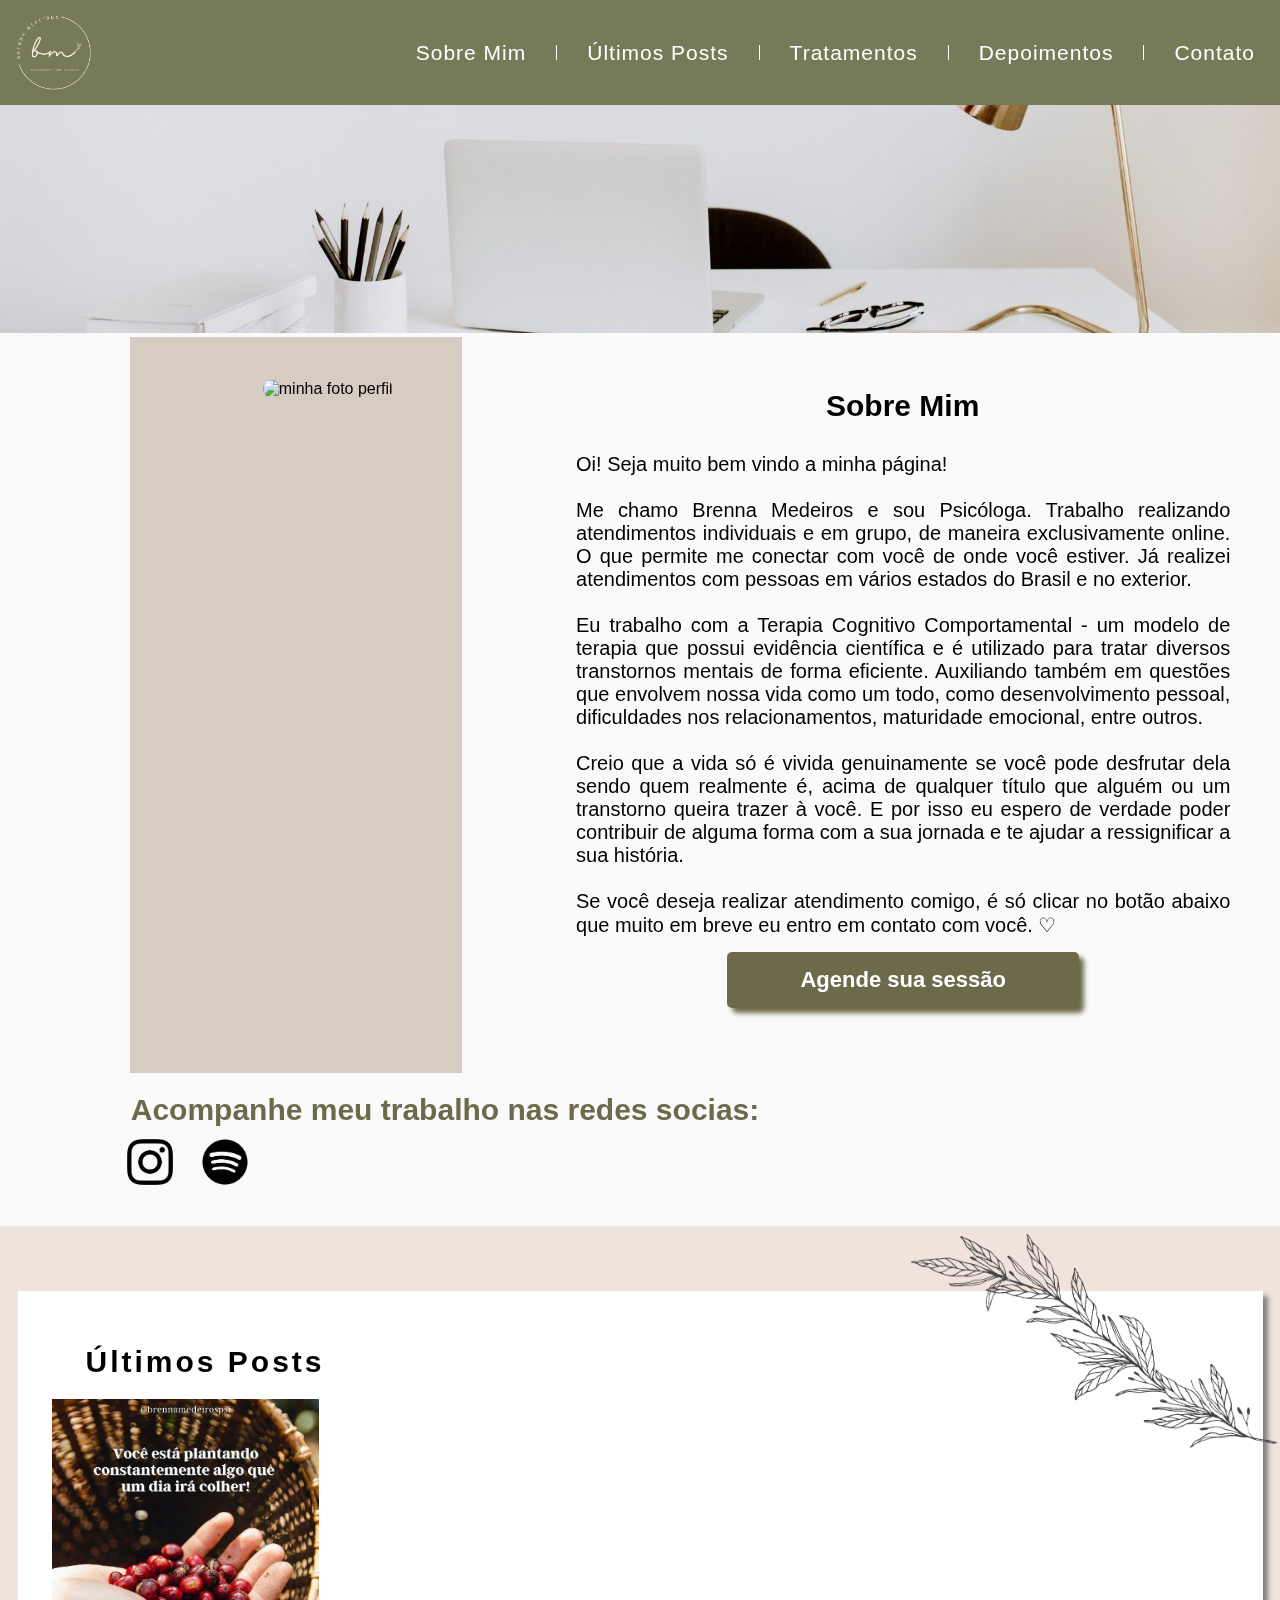
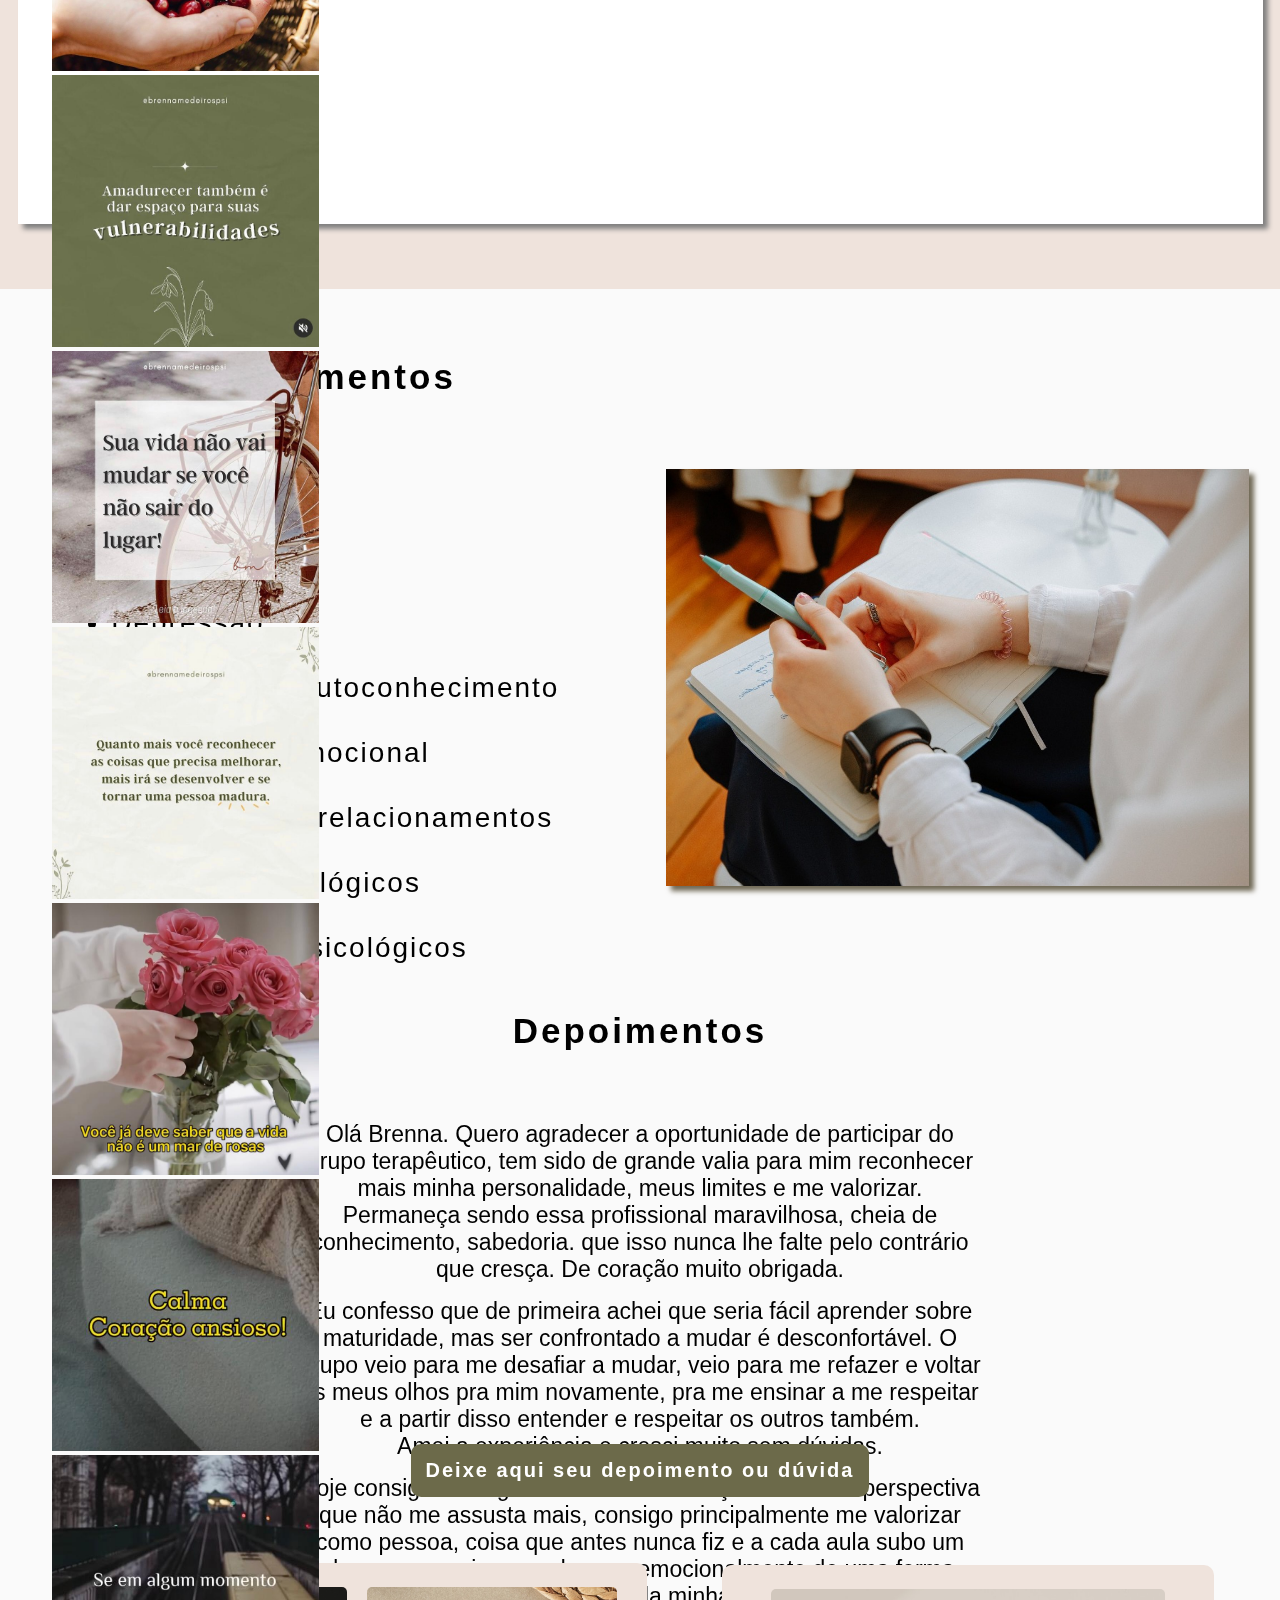
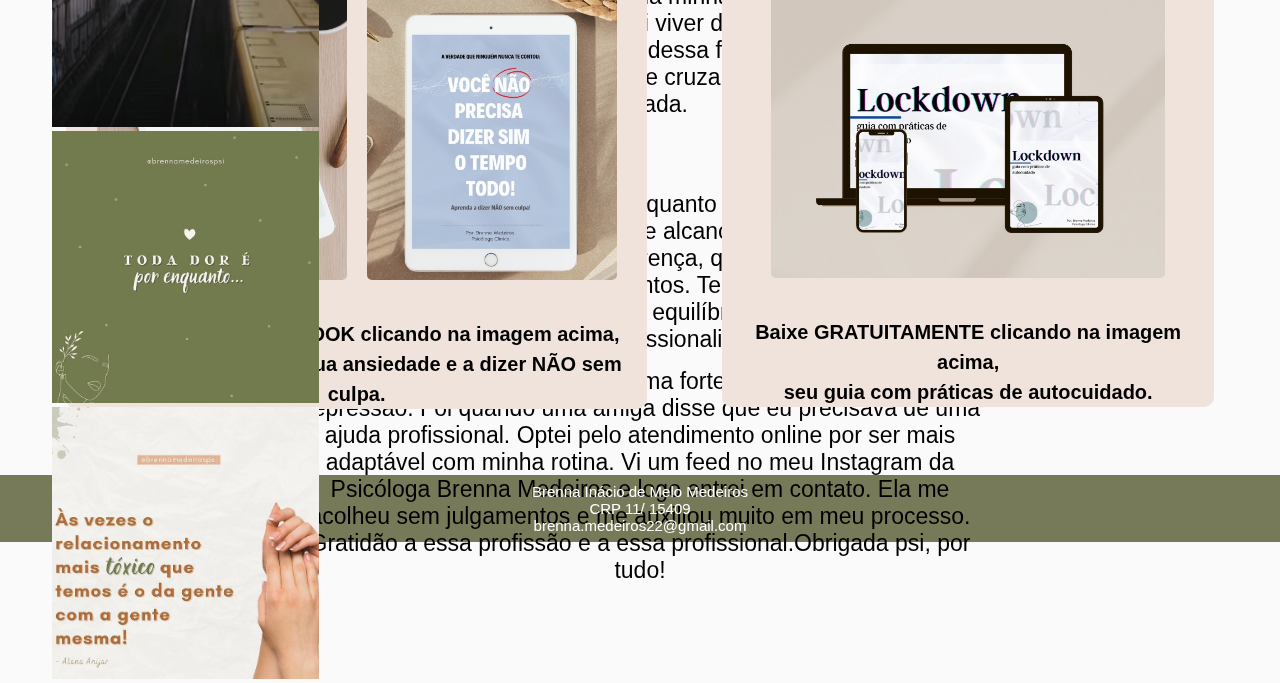
==== commit 0e3797ee: "Atualização de projeto" ====
--- a/Home/index.html
+++ b/Home/index.html
@@ -7,10 +7,9 @@
     <meta name="viewport" content="width=device-width, initial-scale=1.0">
     <link rel="stylesheet" href="style.css">
     <title>Brenna Medeiros</title>
+    <link rel="shortcut icon" href="/assets/logo-brenna-icon.ico" type="image/x-icon">
     <link rel="preconnect" href="https://fonts.googleapis.com">
     <link rel="preconnect" href="https://fonts.gstatic.com" crossorigin>
-    <link href="https://fonts.googleapis.com/css2?family=Josefin+Sans&display=swap" rel="stylesheet">
-    <link href="https://fonts.googleapis.com/css2?family=Josefin+Sans:wght@400;500&display=swap" rel="stylesheet">
     <script src="https://kit.fontawesome.com/e8763681a1.js" crossorigin="anonymous"></script>
     <script src="https://code.jquery.com/jquery-1.11.0.min.js"></script>
     <script src="https://cdnjs.cloudflare.com/ajax/libs/slick-carousel/1.7.1/slick.js"></script>
@@ -30,11 +29,11 @@
      <header> 
          
         <div class="conteiner-cabecario">
-            
+            <img class="logo-responsivo" src="/assets/logo-brenna1.png" alt="">
             <div class="conteiner-botao-openmenu">
                 <p class="opcoes-botao-menu">Opções</p>
                <!-- <div>-->
-                    <img id="menu-hamburguer" onclick="openmenu()" class="menu-toggle-open"  src="/assets/menu-hamburguer.png" alt="">
+                    <img id="menu-hamburguer" onclick="openmenu()" class="menu-toggle-open"  src="/assets/menu-hamburguer.png" alt="imagem de um menu lateral, clique para abrir o menu lateral">
             </div>
 
                 <img class="logo" src="/assets/logo-brenna1.png" alt="Minha Logo">
@@ -74,7 +73,7 @@
     </div>
   <!--Imagem abaixo do cabeçario-->
     
-        <img class="img-cabecario" src="/assets/img-cabecario1.jpeg" alt="">
+        <img class="img-cabecario" src="/assets/img-cabecario1.jpeg" alt=" imagem de um escritorio">
 
 
 
@@ -91,88 +90,87 @@
             </div>
 
             <div class="conteiner-foto-brenna">
-                <img class="foto-brenna" src="/assets/fotoperfilBrenna.jpg" alt="">
-            </div>
-
-            <div class="texto-section-topo">
+                <img class="foto-brenna" src="/assets/fotoperfilBrenna.jpg" alt="minha foto perfil">
+            </div>
+
+            <div class="conteiner-texto-sobremim">
                 <h1 class="sobremim-topo">Sobre Mim</h1>
-                <p class="lorem-section-topo">
-                    Olá! Seja muito bem vindo a minha página! :)
-                    <br>
-                    <br>
-                    Me chamo Brenna Medeiros e sou Psicóloga Clínica. Eu trabalho com a Terapia Cognitivo Comportamental
-                    - um modelo de terapia que possui evidência científica e é mais objetivo e participativo, o que fará
-                    toda diferença em seu tratamento.
-                    <br>
-                    <br>
-                    Faz parte da minha rotina aprofundar meus estudos sobre maturidade emocional, autoconhecimento,
-                    saúde mental transtornos psicológicos, relacionamentos, entre outros.
-                    <br>
-                    <br>
-                    Atualmente eu realizo atendimentos individuais e em grupo, de maneira exclusivamente online. O que
-                    permite me conectar com você de onde você estiver. Já realizei atendimentos com pessoas em vários
-                    estados do Brasil e no exterior.
-                    <br>
-                    <br>
-                    Creio que a vida só é vivida genuinamente se você pode desfrutar dela sendo quem realmente é, acima
-                    de qualquer título que alguém ou um transtorno queira trazer à você. E por isso eu espero de verdade
-                    poder contribuir de alguma forma com a sua jornada e te ajudar a ressignificar a sua história.
-                    <br>
-                    <br>
-                    Se você deseja realizar atendimento comigo, é só clicar no link a baixo que muito em breve eu entro
-                    em contato com você. Até breve! ♡
+                <div class="pai-h1-responsive">
+                    <h1 class="h1-responsive">Brenna Medeiros | Psicóloga</h1>
+                </div>
+                <p class="texto-sobremim">
+                    Oi! Seja muito bem vindo a minha página!
+                    <br>
+                    <br>
+                    Me chamo Brenna Medeiros e sou Psicóloga. Trabalho realizando atendimentos individuais e em grupo, de maneira exclusivamente online. O que permite me conectar com você de onde você estiver. Já realizei atendimentos com pessoas em vários estados do Brasil e no exterior.
+                    <br>
+                    <br>
+                    Eu trabalho com a Terapia Cognitivo Comportamental - um modelo de terapia que possui evidência científica e é utilizado para tratar diversos transtornos mentais de forma eficiente. Auxiliando também em questões que envolvem nossa vida como um todo, como desenvolvimento pessoal, dificuldades nos relacionamentos, maturidade emocional, entre outros.
+                    <br>
+                    <br>
+                    Creio que a vida só é vivida genuinamente se você pode desfrutar dela sendo quem realmente é, acima de qualquer título que alguém ou um transtorno queira trazer à você. E por isso eu espero de verdade poder contribuir de alguma forma com a sua jornada e te ajudar a ressignificar a sua história.
+                    <br>
+                    <br>
+                    Se você deseja realizar atendimento comigo, é só clicar no botão abaixo que muito em breve eu entro em contato com você. ♡
                 </p>
-                <a target="_blank" class="conteiner-agende" href="https://forms.gle/q9S2kZzSPoWjq9979"><button
-                        class="agende"> Agende sua sessão aqui</button> </a>
-
-            </div>
-        </div>
+                    <button onclick="abrirModalAgende()" id="button-abrir-modal-agende" class="agende"> Agende sua sessão</button> 
+            </div>
+            
+           
+        </div>
+         <div class="conteiner-acompanhe">
+                <p class="p-acompanhe">Acompanhe meu trabalho nas redes socias:</p>
+                <div class="conteiner-redes-acompanhe">
+                    <a target="_blank" href="https://www.instagram.com/brennamedeirospsi/"><img class="logo-insta-semcor" src="/assets/logo-insta-semcor.png" alt="Logo do instagram"></a>
+                    <a target="_blank" href="https://open.spotify.com/show/0nMtFuN88oYtbGBBghLbK2?go=1&sp_cid=e9d0e513f5659a664e50c19dca518ef4&utm_source=embed_player_p&utm_medium=desktop&nd=1"><img class="logo-spotify-semcor" src="/assets/logo-spotify-semcor.png" alt="Logo do spotify"></a>
+                </div>
+            </div>
     </section>
 
     <!--Sessão dos posts-->
 
     <section id="Posts">
         <div class="conteiner-ultimos-posts">
-            <img class="planta-posts" src="/assets/plantinha1.png" alt="">
+            <img class="planta-posts" src="/assets/plantinha1.png" alt=" imagem de uma planta, usada como decoração">
             <div class="conteiner-posts">
 
                 <div class="texto-ultimos-posts">
-                    <h3>Últimos Posts</h3>
+                    <h1 class="h2-ultimos-posts"> Últimos Posts</h1>
                 </div>
 
                 <div class="carrosel">
 
                     <div>
                         <a target="_blank" class="" href="https://www.instagram.com/p/CYkJ6lGFtGN/"><img class="post"
-                                src="/assets/img-post1.jpg" alt=""></a>
+                                src="/assets/img-post1.jpg" alt="post do insta"></a>
                     </div>
 
                     <div>
                         <a target="_blank" class="" href="https://www.instagram.com/p/CdbpLdJJoI7/"><img class="post"
-                                src="/assets/img-post2.jpg" alt=""></a>
+                                src="/assets/img-post2.jpg" alt="post do insta"></a>
                     </div>
                     <div>
                         <a target="_blank" class="" href="https://www.instagram.com/p/CRzg7qVHxfX/"><img class="post"
-                                src="/assets/img-post3.jpg" alt=""></a>
+                                src="/assets/img-post3.jpg" alt="post do insta"></a>
                     </div>
                     <div>
                         <a target="_blank" class="" href="https://www.instagram.com/p/CUbPAZSsrGH/"><img class="post"
-                                src="/assets/img-post4.jpg" alt=""></a>
-                    </div>
-                    <div>
-                        <a href=""><img class="post" src="/assets/img-post5.jpeg" alt=""></a>
-                    </div>
-                    <div>
-                        <a href=""><img class="post" src="/assets/img-post6.jpeg"></a>
-                    </div>
-                    <div>
-                        <a href=""><img class="post" src="/assets/img-post7.jpeg"></a>
-                    </div>
-                    <div>
-                        <a href=""><img class="post" src="/assets/img-post8.jpeg"></a>
-                    </div>
-                    <div>
-                        <a href=""><img class="post" src="/assets/img-post9.jpeg"></a>
+                                src="/assets/img-post4.jpg" alt="post do insta"></a>
+                    </div>
+                    <div>
+                        <a target="_blank" href="https://www.instagram.com/p/CaQS6mjFq2r/"><img class="post" src="/assets/img-post5.jpeg" alt="post do insta"></a>
+                    </div>
+                    <div>
+                        <a target="_blank" href="https://www.instagram.com/p/CT5wKB2FQPh/"><img class="post" src="/assets/img-post6.jpeg" alt="post do insta"> </a>
+                    </div>
+                    <div>
+                        <a target="_blank" href="https://www.instagram.com/p/Cd6iRM8pSIS/"><img class="post" src="/assets/img-post7.jpeg" alt="post do insta"></a>
+                    </div>
+                    <div>
+                        <a target="_blank" href="https://www.instagram.com/p/CUK2UlblULD/"><img class="post" src="/assets/img-post8.jpeg" alt="post do insta"></a>
+                    </div>
+                    <div>
+                        <a target="_blank" href="https://www.instagram.com/p/CSz3YO0nPBK/"><img class="post" src="/assets/img-post9.jpeg" alt="post do insta"></a>
                     </div>
 
                 </div>
@@ -209,7 +207,7 @@
             </div>
 
             <div class="conteiner-img-tratamentos">
-                <img class="img-tratamento" src="/assets/img-tratamento.jpg" alt="">
+                <img class="img-tratamento" src="/assets/img-tratamento.jpg" alt="imagem, das mãos de uma psicológa">
             </div>
 
         </div>
@@ -218,83 +216,80 @@
 
     <!--Sessão de Depoimentos-->
 
-    <section id="Depoimentos">
-        <div class="conteiner-h3-depoimentos">
-            <h3 style="padding: 20px">Depoimentos</h3>
-        </div>
+    <section id="Depoimentos" class="conteiner-depoimentos">
+        
+            <h1 class="h2-depoimento">Depoimentos</h1>
 
         <div id="Dp" class="conteiner-carrosel-depoimentos">
 
-            <div class="depoimento1">
-                <div>
-                    <p class="lorem-depoimentos">
-                        <i class="fa-solid fa-quote-left"></i>
-                        Oi, Brenna! Passando pra dizer o quanto a psicoterapia me ajudou a encontrar maneiras melhores
-                        de alcançar meu bem estar. Suas técnicas realmente fazem a diferença, quando procuramos lidar
-                        com nossas emoções e sentimentos. Tenho usado no meu dia a dia e vejo que hoje consigo mais
-                        equilíbrio emocional. Parabéns pelo seu profissionalismo. <i
-                            class="fa-solid fa-quote-right"></i>
-                    </p>
-                </div>
-            </div>
-
-            <div class="depoimento2">
-                <div>
-                    <p class="lorem-depoimentos">
-                        <i class="fa-solid fa-quote-left"></i>
-                        No final do ano de 2020 tive uma forte crise de ansiedade e depressão. Foi quando uma amiga
-                        disse que eu precisava de uma ajuda profissional. Optei pelo atendimento online por ser mais
-                        adaptável com minha rotina. Vi um feed no meu Instagram da Psicóloga Brenna Medeiros e logo
-                        entrei em contato. Ela me acolheu sem julgamentos e me auxiliou muito em meu processo. Gratidão
-                        a essa profissão e a essa profissional. <br>
-                        Obrigada psi, por tudo! <i class="fa-solid fa-quote-right"></i>
-                    </p>
-                </div>
-            </div>
-
-            <div class="depoimento3">
-
-                <p class="lorem-depoimentos">
+            <div class="dp-1">
+                <p class="p-dp1">
                     <i class="fa-solid fa-quote-left"></i>
-                    Só tenho a lhe agradecer por ter me dado a oportunidade de participar do grupo terapêutico, não
-                    consigo expressar em palavras a importância dele para mim, só sei que veio exatamente no momento
-                    certo, onde estava com minhas emoções bastante abaladas, bagunçadas devido aos traumas que passei.
-                    <br>
-                    E hoje consigo enxergar melhor cada situação com uma perspectiva que não me assusta mais, consigo
-                    principalmente me valorizar como pessoa, coisa que antes nunca fiz e a cada aula subo um degrau e
-                    consigo amadurecer emocionalmente de uma forma extraordinária.
-                    Vou levar por toda minha vida tudo que aprendi com você e com certeza saberei viver de uma forma
-                    mais leve. Que Deus continue lhe usando dessa forma tão linda, gentil e sensível a história de todos
-                    que cruzam seu caminho. Muito obrigada. <i class="fa-solid fa-quote-right"></i>
+                        Olá Brenna. Quero agradecer a oportunidade de participar do grupo terapêutico, tem sido de
+                        grande valia para mim reconhecer mais minha personalidade, meus limites e me valorizar.
+                        Permaneça sendo essa profissional maravilhosa, cheia de conhecimento, sabedoria. que isso nunca
+                        lhe falte pelo contrário que cresça. De coração muito obrigada. 
+                    <i class="fa-solid fa-quote-right"></i>
                 </p>
-
-            </div>
-            <div class="depoimento5">
-                <div>
-                    <p class="lorem-depoimentos">
-                        <i class="fa-solid fa-quote-left"> </i>
+            </div>
+            
+
+            <div class="dp-2">
+                <p class="p-dp2">
+                    <i class="fa-solid fa-quote-left"></i>
                         Eu confesso que de primeira achei que seria fácil aprender sobre maturidade, mas ser confrontado
                         a mudar é desconfortável. O grupo veio para me desafiar a mudar, veio para me refazer e voltar
                         os meus olhos pra mim novamente, pra me ensinar a me respeitar e a partir disso entender e
                         respeitar os outros também. <br>
-                        Amei a experiência e cresci muito sem dúvidas. <i class="fa-solid fa-quote-right"></i>
+                        Amei a experiência e cresci muito sem dúvidas. 
+                    <i class="fa-solid fa-quote-right"></i>
+                </p>
+            </div>
+
+            <div class="dp-3">
+
+                <p class="p-dp3">
+                    <i class="fa-solid fa-quote-left"></i>
+                        <!--Só tenho a lhe agradecer por ter me dado a oportunidade de participar do grupo terapêutico, não
+                        consigo expressar em palavras a importância dele para mim, só sei que veio exatamente no momento
+                        certo, onde estava com minhas emoções bastante abaladas, bagunçadas devido aos traumas que passei.
+                        <br> -->
+                        Hoje consigo enxergar melhor cada situação com uma perspectiva que não me assusta mais, consigo
+                        principalmente me valorizar como pessoa, coisa que antes nunca fiz e a cada aula subo um degrau e
+                        consigo amadurecer emocionalmente de uma forma extraordinária.
+                        Vou levar por toda minha vida tudo que aprendi com você e com certeza saberei viver de uma forma
+                        mais leve. Que Deus continue lhe usando dessa forma tão linda, gentil e sensível a história de todos
+                        que cruzam seu caminho. Muito obrigada. 
+                    <i class="fa-solid fa-quote-right"></i>
+                </p>
+
+            </div>
+            <div class="dp-4">
+                    <p class="p-dp4">
+                        <i class="fa-solid fa-quote-left"> </i>
+                            Oi, Brenna! Passando pra dizer o quanto a psicoterapia me ajudou a encontrar maneiras melhores
+                            de alcançar meu bem estar. Suas técnicas realmente fazem a diferença, quando procuramos lidar
+                            com nossas emoções e sentimentos. Tenho usado no meu dia a dia e vejo que hoje consigo mais
+                            equilíbrio emocional. Parabéns pelo seu profissionalismo. 
+                         <i class="fa-solid fa-quote-right"></i>
                     </p>
-                </div>
-                <div class="dp-3">
-                    <p class="p-dp3">
+            </div>
+                <div class="dp-5">
+                    <p class="p-dp5">
                         <i class="fa-solid fa-quote-left"></i>
-                        Olá Brenna. Quero agradecer a oportunidade de participar do grupo terapêutico, tem sido de
-                        grande valia para mim reconhecer mais minha personalidade, meus limites e me valorizar.
-                        Permaneça sendo essa profissional maravilhosa, cheia de conhecimento, sabedoria. que isso nunca
-                        lhe falte pelo contrário que cresça. De coração muito obrigada. <i
-                            class="fa-solid fa-quote-right"></i>
+                            No final do ano de 2020 tive uma forte crise de ansiedade e depressão. Foi quando uma amiga
+                            disse que eu precisava de uma ajuda profissional. Optei pelo atendimento online por ser mais
+                            adaptável com minha rotina. Vi um feed no meu Instagram da Psicóloga Brenna Medeiros e logo
+                            entrei em contato. Ela me acolheu sem julgamentos e me auxiliou muito em meu processo. Gratidão
+                            a essa profissão e a essa profissional.Obrigada psi, por tudo! 
+                        <i class="fa-solid fa-quote-right"></i>
                     </p>
                 </div>
-            </div>
+            
 
         </div>
         <div class="conteiner-botao-depoimentos">
-            <a target="_blank" href="https://forms.gle/zk8CEaquWXt8bypLA"><input class="botao-depoimentos" type="button"
+            <a><input onclick="openmodaldp()" class="botao-depoimentos" type="button"
                     value="Deixe aqui seu depoimento ou dúvida"></a>
         </div>
     </section>
@@ -313,11 +308,11 @@
             <div class="pai-ebooks">
 
                 <a target="_blank" href="https://sun.eduzz.com/372862">
-                    <img class="ebook" src="/assets/ebook1.jpeg" alt="">
+                    <img class="ebook" src="/assets/ebook1.jpeg" alt="imagem com link do meu E-BOOK">
                 </a>
                 <a target="_blank"
                     href="https://hotmart.com/pt-br/marketplace/produtos/voce-nao-precisa-dizer-sim-o-tempo-todo/H62393395W">
-                    <img class="ebook" src="/assets/ebook2.jpeg" alt="">
+                    <img class="ebook" src="/assets/ebook2.jpeg" alt="imagem com link do meu segundo e-book">
                 </a>
 
             </div>
@@ -331,7 +326,7 @@
         <div class="conteiner-guia">
 
             <a target="_blank" href="https://drive.google.com/file/d/1Q_3vkPF13GyfDVqhfqr2auO3DIImHBqZ/view">
-                <img class="guia" src="/assets/guia.jpeg" alt="">
+                <img class="guia" src="/assets/guia.jpeg" alt="imagem com link do meu guia, lockdown">
             </a>
 
             <p class="p-guia">Baixe <strong>GRATUITAMENTE </strong>clicando na imagem acima, <br>
@@ -347,62 +342,41 @@
     <footer id="Contato">
 
         <div class="conteiner-footer">
-
-            <div class="conteiner-texto-footer">
-
-                <h2 class="h2-footer">Brenna Medeiros</h2>
-                <p class="crp">CRP - 11/15409</p>
-
-            </div>
-            <div class="conteiner-redes">
-
-                <p class="texto-redes">Siga-me nas redes socias</p>
-
-                <div class="redes">
-
-                    <a target="_blank" href="https://www.instagram.com/brennamedeirospsi/">
-                        <img class="logo-insta" src="/assets/logo-insta-colorida.png" alt="">
-                    </a>
-
-                    <a target="_blank"
-                        href="https://open.spotify.com/show/0nMtFuN88oYtbGBBghLbK2?go=1&sp_cid=e9d0e513f5659a664e50c19dca518ef4&utm_source=embed_player_p&utm_medium=desktop&nd=1">
-                        <img class="logo-spotify" src="/assets/logo-spotify.png" alt="">
-                    </a>
-
-                </div>
-
-            </div>
-
-        </div>
-
+           
+            <div class="pai-textos-footer">
+                <p class="nome-brenna-footer">Brenna Inácio de Melo Medeiros</p>
+                <p class="crp-footer">CRP 11/ 15409</p>
+                <p class="email-footer">brenna.medeiros22@gmail.com</p>
+            </div>
+        </div>
+     
     </footer>
  <div id="conteiner-modal-depoimentos" class="conteiner-modal-depoimentos">
 
             <div class="modal-depoimentos">
                 <div class="conteiner-titulo-modal">
-                    <h1 class="titulo-modal-dp">Seu Depoimento</h1>
-                    <p class="subtitulo-modal-dp">Complete suas informações</p>
+                    <h2 class="titulo-modal-dp">Deixe aqui seu depoimento <br> ou dúvida</h2>
                     <i onclick="closemodal()" id="closemodal" class="fa-solid fa-xmark"></i>
                 </div>
 
                 <fieldset class="group">
 
-                    <form class="pai-ipt" action="https://formsubmit.co/brenna.medeiros22@gmail.com" method="POST">
+                    <form class="pai-ipt" action="https://formsubmit.co/lsteferson83@gmail.com" method="POST">
 
                         <div class="conteiner-nome-idade">
                             <div class="campo">
-                                <input type="text" name="Nome" id="Nome" placeholder="Seu nome" required pattern="^[a-zA-Z0-9]+$" >
+                                <input type="text" name="Nome" id="Nome" placeholder="Nome" required pattern="^[a-zA-Z0-9]+$" >
                             </div>
 
                             <div class="campo">
-                                <input type="number" placeholder="Sua idade" name="Idade" id="Idade" required min="0" oninput="validity.valid||(value='');"/>
+                                <input type="number" placeholder="Idade" name="Idade" id="Idade" required min="0" oninput="validity.valid||(value='');"/>
                             </div>
                         </div>
 
                         <div class="pai-estado-cidade">
                             <div class="campo">
                                 <select required name="estado" id="estado" aria-placeholder="">
-                                    <option selected disabled value="">Seu Estado </option>
+                                    <option selected disabled value="">Estado </option>
                                     <option value="AC">Acre</option>
                                     <option value="AL">Alagoas</option>
                                     <option value="AP">Amapá</option>
@@ -441,15 +415,14 @@
 
                         <div class="pai-email-telefone">
                             <div class="campo">
-                                <input type="email" name="email" id="email" placeholder="Seu melhor e-mail">
+                                <input type="email" name="email" id="email" placeholder="Melhor e-mail">
                             </div>
                             <div class="campo">
-                                <input required type="tel" name="telefone" id="telefone" placeholder="Seu telefone">
+                                <input required type="tel" name="telefone" id="telefone" placeholder="Telefone">
                             </div>
                         </div>
                         <div class="campo-dp">
-                            <label for="depoimento"><p class="deixe-dp"><strong>Deixe aqui seu depoimento:</strong></p> </label>
-                            <textarea required name="depoimento" id="depoimento" cols="50" rows="5"></textarea>
+                            <textarea required name="depoimento" class="area-texto-dp" id="depoimento" cols="50" rows="5"></textarea>
 
                             <button class="button-enviar-dp" type="submit">
                                 <div class="svg-wrapper-1">
@@ -460,18 +433,55 @@
                                         </svg>
                                     </div>
                                 </div>
-                                <span>Send</span>
+                                <span>Enviar</span>
                           </button>
                         </div>
                 
                         
                     </form>
                 </fieldset>   
-                    
+            </div>
+        </div>
+
+        <div id="conteiner-modal-agende" class="conteiner-modal-agende">
+            
+            <div class="modal-agende">
                 
-            </div>
-        </div>
-
+                    <i onclick="closeModalAgende()" id="closeModalAgende" class="fa-solid fa-xmark"></i>
+               <div class="pai-titulos-modal-agende"> 
+                    <h2 class="titulo-modal-agende">Deixe abaixo seu nome e telefone </h2> 
+                    <p class="subtitulo-modal-agende"> em breve entraremos em contato para agendamento</p>
+                </div>
+                    <fieldset>
+                        <form action="https://formsubmit.co/brenna.medeiros22@gmail.com" method="POST">
+                            <div class="pai-ipt-agende"  >
+                                <div class="input-group">
+                                    <input required="" type="text" name="text" autocomplete="off" class="input">
+                                    <label class="user-label">Nome</label>
+                                </div>
+                                <div class="input-group">
+                                    <input required="" type="tel" name="text" autocomplete="off" class="input">
+                                    <label class="user-label">Telefone</label>
+                              </div>
+                            </div>
+                            <input type="hidden" name="_captcha" value="false">
+                        
+                    </fieldset>
+                    <button class="button-agendar" type="submit">
+                        <div class="svg-wrapper-1">
+                            <div class="svg-wrapper">
+                                <svg xmlns="http://www.w3.org/2000/svg" viewBox="0 0 24 24" width="24" height="24">
+                                    <path fill="none" d="M0 0h24v24H0z"></path>
+                                    <path fill="currentColor" d="M1.946 9.315c-.522-.174-.527-.455.01-.634l19.087-6.362c.529-.176.832.12.684.638l-5.454 19.086c-.15.529-.455.547-.679.045L12 14l6-8-8 6-8.054-2.685z"></path>
+                                </svg>
+                            </div>
+                        </div>
+                        <span>Enviar</span>
+                  </button>
+                </form>
+                <p class="p-modal-agende">Tempo médio de resposta: 30min</p>
+            </div>
+        </div>
 </body>
 
 <script src="javaScript.js"></script>
--- a/Home/style.css
+++ b/Home/style.css
@@ -2,7 +2,7 @@
     margin: 0;
     padding: 0;
     text-decoration: none;
-    font-family: 'Josefin Sans', sans-serif;
+    font-family: Arial, Helvetica, sans-serif;
 }
 
 body{
@@ -39,6 +39,9 @@
 
 .logo{
     width: 77px;
+}
+.logo-responsivo{
+    display: none;
 }
 
 .conteiner-nav{
@@ -81,7 +84,7 @@
  /*-----------------------------------------------------INICIO PRIMEIRA SESSÃO - SOBRE MIM------------------------------------------------------------------------ */
 
 .conteiner-foto-brenna{
-    width: 337px;
+    width: 511px;
     height: 515px;
     margin-left: 250px;
     text-align: center;
@@ -92,6 +95,7 @@
     width: 100%;
     padding: 0px;
     object-fit: cover;
+    border-radius: 10px;
 }
 .fundo-img-Brenna{
     height: 102%;
@@ -107,7 +111,6 @@
     flex-direction: row;
     justify-content: center;
     align-items: center;
-    margin-bottom: 10px;
     padding: 8px 25px 50px 25px;
     position: relative;
     gap: 80px;
@@ -127,49 +130,238 @@
     font-size: 30px;
     font-weight: bold;
     padding: 44px 20px 0px 19px;
+    text-align: center;
 
 }
 
 .conteiner-texto-sobremim{
     display: flex;
     flex-direction: column;
+    align-items: center;
     gap: 15px;
     width: 93%;
 }
 .texto-sobremim{
     text-align: justify;
     font-size: 20px;
-    font-family: 'Josefin Sans', sans-serif;
+    width: 93%;
+    font-family: Arial, Helvetica, sans-serif;
+    letter-spacing: 0px;
 }
 
 .conteiner-agende{
     text-decoration: none;
+    text-align: center;
 }
 .agende{
-    background-color: #D6CCC2;
+    background-color: #6c6a4a;
     padding: 15px;
+    width: 30%;
     border-radius: 5px;
-    text-transform: uppercase;
-    color: #000;
-    font-size: 20px;
+    color: #fff;
+    font-size: 22px;
     font-weight: bold;
-    box-shadow: #adac86 5px 5px 5px;
+    box-shadow: #6c6a4a 5px 5px 5px;
     border: none;
-    letter-spacing: 3px;
+    letter-spacing: 0px;
     transition:linear 0.5s;
 }
 
 .agende:hover{
     cursor: pointer;
     letter-spacing: 1px;
-    background-color: rgba(108, 106, 74, 0.092);
-}
+    background-image: linear-gradient(45deg, #6c6a4a ,rgb(54, 53, 34));
+}
+
+.conteiner-acompanhe{
+    width: 890px;
+    display: flex;
+    align-items: center;
+    flex-direction: column;
+    gap: 10px;
+    justify-content: flex-start;
+    padding: 35px 0px;
+}
+.logo-insta-semcor, .logo-spotify-semcor{
+    width: 50px;
+}
+.p-acompanhe{
+    font-size: 30px;
+    color: #6c6a4a;
+    font-weight: bold;
+}
+.conteiner-redes-acompanhe{
+    display: flex;
+    flex-direction: row;
+    align-items: center;
+    gap: 25px;
+    width: 72%;
+}
+
+.conteiner-modal-agende{
+    position: fixed;
+    display: flex;
+    top: 0;
+    left: 0;
+    width: 100vw;
+    height: 100%;
+    z-index: 8000000;
+    background-color: rgba(0, 0, 0, 0.419);
+    display: flex;
+    align-items: center;
+    justify-content: center;
+    transition: linear opacity 0.5s;
+    opacity: 0;
+    z-index: -2;
+}
+.modal-agende{
+    backdrop-filter: blur(2px) saturate(200%);
+    -webkit-backdrop-filter: blur(2px) saturate(200%);
+    background-color: rgba(119, 122, 88, 0.88);
+    border-radius: 12px;
+    border: 1px solid rgba(255, 255, 255, 0.125);
+    display: flex;
+    flex-direction: column;
+    align-items: center;
+    position: relative;
+    justify-content: space-evenly;
+    height: 300px;
+    width: 40%;
+}
+
+.pai-titulos-modal-agende{
+    display: flex;
+    flex-direction: column;
+    align-items: center;
+    line-height: 25px;
+}
+.pai-ipt-agende{
+    display: flex;
+    align-items: center;
+    gap: 45px;
+}
+.titulo-modal-agende{
+    text-align: center;
+    font-size: 30px;
+    font-family: Arial, Helvetica, sans-serif;
+    margin-bottom: 0px;
+    color: #fff;
+}
+.subtitulo-modal-agende{
+    font-size: 18px;
+    color: #ffff;
+    font-family: Arial, Helvetica, sans-serif;
+}
+.p-modal-agende{
+    color: #ffff;
+    font-family: Arial, Helvetica, sans-serif;
+}
+#closeModalAgende{
+    position: absolute;
+    right: 10px;
+    top: 10px;
+    font-size: 50px;
+    color: #fff;
+}
+/* From uiverse.io by @alexruix */
+.input-group {
+    position: relative;
+   }
+   
+   .input {
+    border: solid 1.5px #9e9e9e;
+    border-radius: 1rem;
+    background: none;
+    padding: 1rem;
+    width: 100%;
+    font-size: 1rem;
+    color: #f5f5f5;
+    transition: border 150ms cubic-bezier(0.4,0,0.2,1);
+    border-top-right-radius: 20px !important;
+    border-bottom-right-radius: 20px !important;
+   }
+   
+   .user-label {
+    position: absolute;
+    left: 15px;
+    color: #e8e8e8;
+    pointer-events: none;
+    transform: translateY(1rem);
+    transition: 150ms cubic-bezier(0.4,0,0.2,1);
+   }
+   
+   .input:focus, input:valid {
+    outline: none;
+    border: 1.5px solid #a47e17;
+   }
+   
+   .input:focus ~ label, input:valid ~ label {
+    transform: translateY(-50%) scale(0.8);
+    background-color: #48463e;
+    padding: 0 .2em;
+    color: #ffffff;
+   }
+
+   .button-agendar {
+    font-family: inherit;
+    font-size: 20px;
+    background: #2b2d1c;
+    color: #fff;
+    width: 30%;
+    justify-content: center;
+    padding: 0.7em 1em;
+    padding-left: 0.9em;
+    display: flex;
+    align-items: center;
+    border: none;
+    border-radius: 16px;
+    overflow: hidden;
+    transition: all 0.2s;
+   }
+   
+.button-agendar span {
+    display: block;
+    margin-left: 0.3em;
+    transition: all 0.3s ease-in-out;
+   }
+   
+.button-agendar svg {
+    display: block;
+    transform-origin: center center;
+    transition: transform 0.3s ease-in-out;
+   }
+   
+.button-agendar:hover .svg-wrapper {
+    animation: fly-1 0.6s ease-in-out infinite alternate;
+   }
+   
+.button-agendar:hover svg {
+    transform: translateX(1.2em) rotate(45deg) scale(1.1);
+   }
+   
+.button-agendar:hover span {
+    transform: translateX(10em);
+   }
+   
+.button-agendar:active {
+    transform: scale(0.95);
+   }
+   
+   @keyframes fly-1 {
+    from {
+     transform: translateY(0.1em);
+    }
+   
+    to {
+     transform: translateY(-0.1em);
+    }
+   }
 
  /*-----------------------------------------------------INICIO SESSÃO 2 - POSTS------------------------------------------------------------------------ */
 
  .conteiner-ultimos-posts{
     position: relative;
-    background-color: #faf2f5;
+    background-color: #efe3dc;
     width: 100%;
     height: 100%;
     display: flex;
@@ -248,8 +440,9 @@
 }
 
 .conteiner-img-tratamentos{
-    width: 763px;
-    height: 557px;
+    width: 706px;
+    height: 509px;
+    margin-top: 55px;
 }
 .img-tratamento{
     width: 100%;
@@ -303,10 +496,20 @@
 }
 
 .titulo-modal-dp{
-    font-size: 50px;
-}
-.subtitulo-modal-dp{
-    font-size: 20px;
+    font-size: 28px;
+    color: #fff;
+    font-weight: bold;
+    font-family: Arial, Helvetica, sans-serif;
+    letter-spacing: 0px;
+}
+
+.deixe-dp{
+    color: #fff;
+    font-family: Arial, Helvetica, sans-serif;
+}
+.area-texto-dp{
+    height: 148px;
+    border-radius: 8px;
 }
 
 .conteiner-nome-idade, .pai-estado-cidade, .pai-email-telefone{
@@ -314,16 +517,15 @@
     width: 100%;
     align-items: center;
     justify-content: center;
-}
-.campo{
-    width: 270px;
-}
+    gap: 15px;
+}
+
 .button-enviar-dp {
     font-family: inherit;
     font-size: 20px;
-    background: #D6CCC2;
-    color: #000;
-    width: 40%;
+    background: #2b2d1c;
+    color: #fff;
+    width: 30%;
     justify-content: center;
     padding: 0.7em 1em;
     padding-left: 0.9em;
@@ -379,32 +581,42 @@
        font-size: 22px;
    }
    .modal-depoimentos input{
-       width: 85%;
+       width: 100%;
+       height: 100%;
+       border: none;
+       border-radius: 5px;
+       padding: 10px;
    }
    .modal-depoimentos select{
-       width: 85%;
-       height: 26px;
-   }
-
-   .pai-ipt{
+       width: 100%;
+       height: 100%;
+       border: none;
+       border-radius: 5px;
+       padding: 7px 6px;
+       text-decoration: none;
+   }
+.campo{
+    width: 270px;
+    height: 35px;
+}
+.pai-ipt{
        display: flex;
        flex-direction: column;
        gap: 8px;
    }
 .botao-depoimentos{
     border: none;
-    background-color: #D6CCC2;
-    color: #000;
+    background-color: #6c6a4a;
+    color: #fff;
     padding: 15px;
-    font-size: 18px;
+    font-size: 20px;
     font-weight: bold;
     border-radius: 10px;
-    text-transform: uppercase;
     transition: linear 0.5s;
     letter-spacing: 2px;
 }
 .botao-depoimentos:hover{
-    background-color: #e2ddd285;
+    background-image: linear-gradient(45deg, #6c6a4a ,rgb(54, 53, 34));
     letter-spacing: 0px;
 }
 
@@ -435,35 +647,37 @@
     display: block;
 }
 .modal-depoimentos{
-    backdrop-filter: blur(2px) saturate(88%);
-    -webkit-backdrop-filter: blur(2px) saturate(88%);
-    background-color: rgba(119, 122, 88, 0.83);
+    backdrop-filter: blur(2px) saturate(200%);
+    -webkit-backdrop-filter: blur(2px) saturate(200%);
+    background-color: rgba(119, 122, 88, 0.88);
+    border-radius: 12px;
+    border: 1px solid rgba(255, 255, 255, 0.125);
     height: 535px;
     width: 656px;
     display: flex;
     flex-direction: column;
-    background-color: #ffff;
     align-items: center;
     padding: 20px;
     justify-content: center;
+    gap: 30px;
     position: relative;
+    border-radius: 15px;
 }
 #closemodal{
     position: absolute;
     right: 20px;
     top: 15px;
-    font-size: 36px;
+    font-size: 40px;
+    color: #fff;
 }
 .campo-dp{
     display: flex;
     align-items: center;
     flex-direction: column;
     justify-content: center;
-}
-.titulo-dp{
-    text-align: center;
-    width: 100%;
-}
+    margin-top: 15px;
+}
+
 
  /*-----------------------------------------------------INICIO SESSÃO 5 - EBOOKS ------------------------------------------------------------------------ */
 
@@ -487,7 +701,7 @@
     align-items: center;
     gap: 35px;
     padding:24px 24px 0px 24px;
-    background-color: #faf2f5;
+    background-color: #efe3dc;
     border-radius: 10px;
 }
 
@@ -497,7 +711,7 @@
     align-items: center;
     justify-content: center;
     gap: 35px;
-    background-color: #faf2f5;
+    background-color: #efe3dc;
     border-radius: 10px;
     padding: 24px 24px 0px 24px;
 
@@ -538,71 +752,33 @@
  /*-------------------------------------------------------------------INICIO FOOTER ------------------------------------------------------------------------------ */
 
 .conteiner-footer{
+    display: flex;
+    flex-direction: column;
+    align-items: center;
+    gap: 15px;
+    justify-content: center;
     background-color: #777a58;
+    padding: 8px;
+}
+
+.pai-redes{
     display: flex;
     flex-direction: row;
     align-items: center;
-    justify-content: space-between;
-    padding: 3px 43px;
-    gap: 3px;
-}
-.conteiner-redes{
+    gap: 10px;
+}
+
+.pai-textos-footer{
     display: flex;
     flex-direction: column;
     align-items: center;
-    justify-content: center;
-    gap: 5px;
-}
-.redes{
-    display: flex;
-    flex-direction: row;
-    align-items: center;
-    justify-content: center;
-    gap: 12px;
-}
-.texto-redes{
-    font-size: 18px;
-    color: #fff;
-    font-weight: bold;
-    font-family: 'Josefin Sans', sans-serif;
-    letter-spacing: 1px;
-    margin-bottom: 0 !important;
-}
-.logo-insta{
-    width: 35px;
-    height: 35px;
-    object-fit: cover;
-    border-radius: 9px;
-}
-.logo-spotify{
-    width: 35px;
-    height: 35px;
-    object-fit: cover;
-}
-
-.conteiner-texto-footer{
-    display: flex;
-    flex-direction: column;
-    align-items: center;
-    justify-content: center;
-    gap: 0px;
-  
-}
-.h2-footer{
-    font-size: 25px ;  
+}
+.pai-textos-footer p{
     color: #fff !important;
-    letter-spacing: 3px;
-    font-weight: 500 !important;
-    margin-bottom: 0 !important;
-}
-.crp{
-    font-size: 18px;
-    color: #fff;
-    letter-spacing: 1px;
-    margin-bottom: 0 !important;
-}
-
-
+    font-size: 15px;
+    font-family: Arial, Helvetica, sans-serif;
+    text-decoration: none;
+}
 
     /*-----------------------------------------------------INICIO MEDIA 600PX------------------------------------------------------------------------ */
     
@@ -671,6 +847,9 @@
     .img-cabecario{
         object-position: 0px -385px;
     }
+    .agende{
+        width: 43%;
+    }
 }
 
 
@@ -699,6 +878,19 @@
         width: 1177px;
         height: 465px;
     }
+    .agende{
+        width: 50%;
+    }
+    .titulo-modal-agende{
+        font-size: 25px;
+    }
+    .subtitulo-modal-agende{
+        font-size: 15px;
+    }
+    .modal-agende{
+        height: 365px;
+        width: 50%;
+    }
 }
     
 @media screen and (max-width: 1130px) {
@@ -726,7 +918,9 @@
         padding: 0;
     }
 
-
+    .modal-agende{
+        padding: 20px;
+    }
     .conteiner-img-tratamentos{
         width: 477px;
         height: 361px;
@@ -737,6 +931,19 @@
 }
 
 @media screen and (max-width: 1085px) {
+    
+    .conteiner-foto-brenna{
+        height: 527px;
+    }
+    .fundo-img-Brenna{
+        left: 73px;
+        top: 0px;
+    }
+        
+    .img-cabecario{
+        object-position: 0px -341px;
+    }
+
     .conteiner-posts{
         width: 982px;
     }
@@ -748,6 +955,16 @@
     .conteiner-img-tratamentos{
         width: 432px;
         height: 321px;
+    }
+
+    .conteiner-acompanhe{
+        width: 780px;
+    }
+    .conteiner-redes-acompanhe{
+        width: 82%;
+    }
+    .modal-agende{
+        width: 52%;
     }
 }
 
@@ -798,8 +1015,12 @@
         position: fixed;
         width: 100vw;
         z-index: 2000;
-        justify-content: flex-end;
-        padding: 0px 10px;
+        justify-content: space-between;
+        padding: 10px;
+    }
+    .logo-responsivo{
+        display: block;
+        width: 50px;
     }
     .conteiner-nav{
         display: none;
@@ -820,7 +1041,7 @@
         top: 0;
         backdrop-filter: blur(2px) saturate(88%);
         -webkit-backdrop-filter: blur(2px) saturate(88%);
-        background-color: rgba(119, 122, 88, 0.83);
+        background-color: hwb(65 35% 52% / 0.83);
         z-index: 5000;
         width: 100vw;
         height: 100vh;
@@ -914,8 +1135,16 @@
    .sobremim-topo{
        display: none;
    }
+   .conteiner-texto-sobremim{
+    align-items: center;
+   }
    .texto-sobremim{
        letter-spacing: 0;
+       width: 98%;
+   }
+   .pai-h1-responsive{
+    width: 100%;
+    text-align: start;
    }
    .h1-responsive{
         display: block;
@@ -924,6 +1153,12 @@
         font-weight: bold;
 
    }
+   .conteiner-acompanhe{
+    width: 90%;
+    align-items: flex-start;
+    padding: 0px 15px;
+    margin-bottom: 30px;
+   }
    .conteiner-posts{
        width: 80%;
        height: 390px !important;
@@ -955,7 +1190,6 @@
     justify-content: center;
 }
    .agende{
-    background-color: #D6CCC2; 
     margin: 25px 0px;
    }
    
@@ -966,12 +1200,7 @@
        text-align: start;
        gap: 0px;
    }
-   .acompanhe-responsivo{
-        font-size: 24px;
-        color: #6c6a4a;
-        letter-spacing: 0;
-        font-weight: bold;
-   }
+
    .pai-redes-responsivo{
        display: flex;
        flex-direction: row;
@@ -984,19 +1213,23 @@
    .item-lista{
        letter-spacing: 0;
    }
+   ul{
+    margin: 0 !important;
+   }
    .slick-next{
-       left: 95%;
+       left: 100%;
    }
 
    .conteiner-tratamento{
        flex-direction: column;
        padding: 0;
-       gap: 25px;
+       gap: 0px;
        margin-bottom: 55px;
    }
    .conteiner-img-tratamentos{
         width: 467px;
         height: 369px;
+        margin-top: 30px;
    }
    .h3-tratamentos{
        padding: 35px 0px;
@@ -1019,9 +1252,11 @@
    }
 
    .modal-depoimentos{
-    backdrop-filter: blur(2px) saturate(88%);
-    -webkit-backdrop-filter: blur(2px) saturate(88%);
-    background-color: rgba(119, 122, 88, 0.83);
+    backdrop-filter: blur(2px) saturate(200%);
+    -webkit-backdrop-filter: blur(2px) saturate(200%);
+    background-color: rgba(119, 122, 88, 0.88);
+    border-radius: 12px;
+    border: 1px solid rgba(255, 255, 255, 0.125);
     height: 535px;
     width: 656px;
     display: flex;
@@ -1031,6 +1266,24 @@
     justify-content: center;
     position: relative;
     border-radius: 15px;
+   }
+
+   .slick-slider{
+    height: 100% !important;
+   }
+
+   .pai-ipt-agende{
+    flex-direction: column;
+    gap: 4px;
+   }
+   .modal-agende{
+    gap: 10px;
+    height: 360px;
+   }
+   #closeModalAgende{
+    right: 5px;
+    top: 0;
+    font-size: 40px;
    }
 
 }
@@ -1053,6 +1306,19 @@
     .p-dp3{
         font-size: 20px !important;
     }
+    .p-acompanhe{
+        font-size: 22px;
+    }
+    .logo-insta-semcor, .logo-spotify-semcor {
+        width: 37px;
+    }
+
+    .titulo-modal-agende{
+        font-size: 1.4rem;
+    }
+    .subtitulo-modal-agende{
+        font-size: 0.87rem; 
+    }
 }
 
 @media screen and (max-width: 680px) {
@@ -1060,12 +1326,35 @@
     font-size: 29px;
     line-height: 61px;
    }
+
+   .modal-depoimentos{
+    width: 80%;
+    height: 602px;
+   }
+   .campo{
+    width: 80%;
+   }
+   .titulo-modal-dp{
+    font-size: 25px;
+   }
+   .modal-agende{
+    width: 65%;
+   }
 }
 @media screen and (max-width: 580px) {
     
 
+    .modal-agende{
+        width: 75%;
+    }
     .section-topo{
         padding: 86px 0px 0px 0px;
+    }
+    .texto-sobremim{
+        font-size: 15px;
+    }
+    .conteiner-acompanhe{
+        margin-bottom: 25px;
     }
 
     .conteiner-botao-openmenu{
@@ -1112,7 +1401,10 @@
         height: 376px;
     }
     .dp-3{
-        height: 438px !important;
+        height: 100% !important;
+    }
+    .p-dp3{
+        margin-top: 32px;
     }
     .botao-depoimentos{
         font-size: 15px;
@@ -1168,7 +1460,10 @@
 }
 
 @media screen and (max-width: 556px) {
-    
+    .p-acompanhe {
+        font-size: 20px;
+        line-height: 18px;
+    }
     .one, .two, .three{
         width: 95%;
     }
@@ -1193,8 +1488,12 @@
         font-size: 22px;
     }
 
+    .button-enviar-dp{
+        width: 55%;
+    }
+
     .conteiner-depoimentos{
-        gap: 45px;
+        gap: 0px;
     }
     .botao-depoimentos{
         letter-spacing: 1px;
@@ -1219,16 +1518,17 @@
     }
     .modal-depoimentos{
         width: 80%;
+        gap: 3px;
     }
     .conteiner-nome-idade, .pai-estado-cidade, .pai-email-telefone {
         flex-direction: column;
-        gap: 0;
+        gap: 10px;
     }
     .modal-depoimentos input select{
         width: 100%;
     }
     .titulo-modal-dp{
-        font-size: 36px;
+        font-size: 20px;
         color: #fff;
     }
     .subtitulo-modal-dp{
@@ -1245,9 +1545,12 @@
         width: 47%;
     }
     #depoimento{
-        width: 90% !important;
-    }
-}
+        width: 80% !important;
+        height: 100px;
+    }
+
+}
+
 
 @media screen and (max-width: 472px) {
     
@@ -1256,12 +1559,24 @@
     }
     .p-dp1, .p-dp2, .p-dp3, .p-dp4, .p-dp5 {
         font-size: 90% !important;
-        margin: 0 !important;
-    }
+    }
+    .titulo-modal-agende{
+        font-size: 17px;
+    }
+    .subtitulo-modal-agende{
+        font-size: 12px;
+    }
+    .modal-agende{
+        padding: 20px 0px;
+    }
+   
 }
 @media screen and (max-width: 451px) {
     
 
+    .conteiner-ultimos-posts .slick-next{
+        left: 100% !important;
+    }
     .h1-responsive{
         margin-bottom: 0 !important;
     }
@@ -1304,9 +1619,26 @@
        font-size: 15px;
        letter-spacing: 0px;
    }
+
+   .slick-next{
+    left: 95%;
+   }
+  
 }
 
 @media screen and (max-width: 424px){
+    
+    .texto-sobremim{
+        font-size: 14px;
+    }
+    
+    .h2-ultimos-posts{
+        font-size: 27px;
+        letter-spacing: 0;
+    }
+    .conteiner-posts{
+        height: 430px !important;
+    }
     .conteiner-carrosel-depoimentos{
         height: 300px;
     }
@@ -1342,6 +1674,32 @@
         width: 25px;
         height: 26px;    
     }
+
+    .conteiner-footer{
+        gap: 0px;
+    }
+    .logo-insta-footer, .logo-spotify-footer{
+        width: 25px;
+    }
+
+    .modal-depoimentos{
+        width: 90%;
+    }
+    .button-agendar{
+        width: 45%;
+    }
+    .subtitulo-modal-agende{
+        font-size: 13px;
+        text-align: center;
+        line-height: 13px;
+    }
+    .modal-agende{
+        height: 400px;
+        width: 90%;
+    }
+    #closeModalAgende{
+        font-size: 30px;
+    }
 }
 
 @media screen and (max-width: 385px) {
@@ -1351,7 +1709,7 @@
         font-size: 17px;
     }
     .texto-sobremim{
-        font-size: 17px;
+        font-size: 14px;
     }
 
     .texto-ultimos-posts{
@@ -1365,7 +1723,7 @@
     }
 
     .slick-next{
-        left: 91%;
+        left: 95%;
     }
 
     .conteiner-ebooks-texto{
@@ -1408,10 +1766,7 @@
         font-size: 18px;
         letter-spacing: 1px;
     }
-    .acompanhe-responsivo{
-        font-size: 15px;
-        letter-spacing: 0px;
-    }
+  
     .texto-section-topo{
         width: 80%;
     }
@@ -1444,6 +1799,10 @@
     .botao-depoimentos{
         font-size: 10px;
         letter-spacing: 0px;
+    }
+    .agende{
+        font-size: 14px;
+        width: 65%;
     }
 }
 
@@ -1490,6 +1849,11 @@
         width: 115px;
         height: 142px;
     }
+
+    #closemodal{
+        right: 9px;
+        top: 0px;
+    } 
 }
 
 @media screen and (max-width: 289px) {
